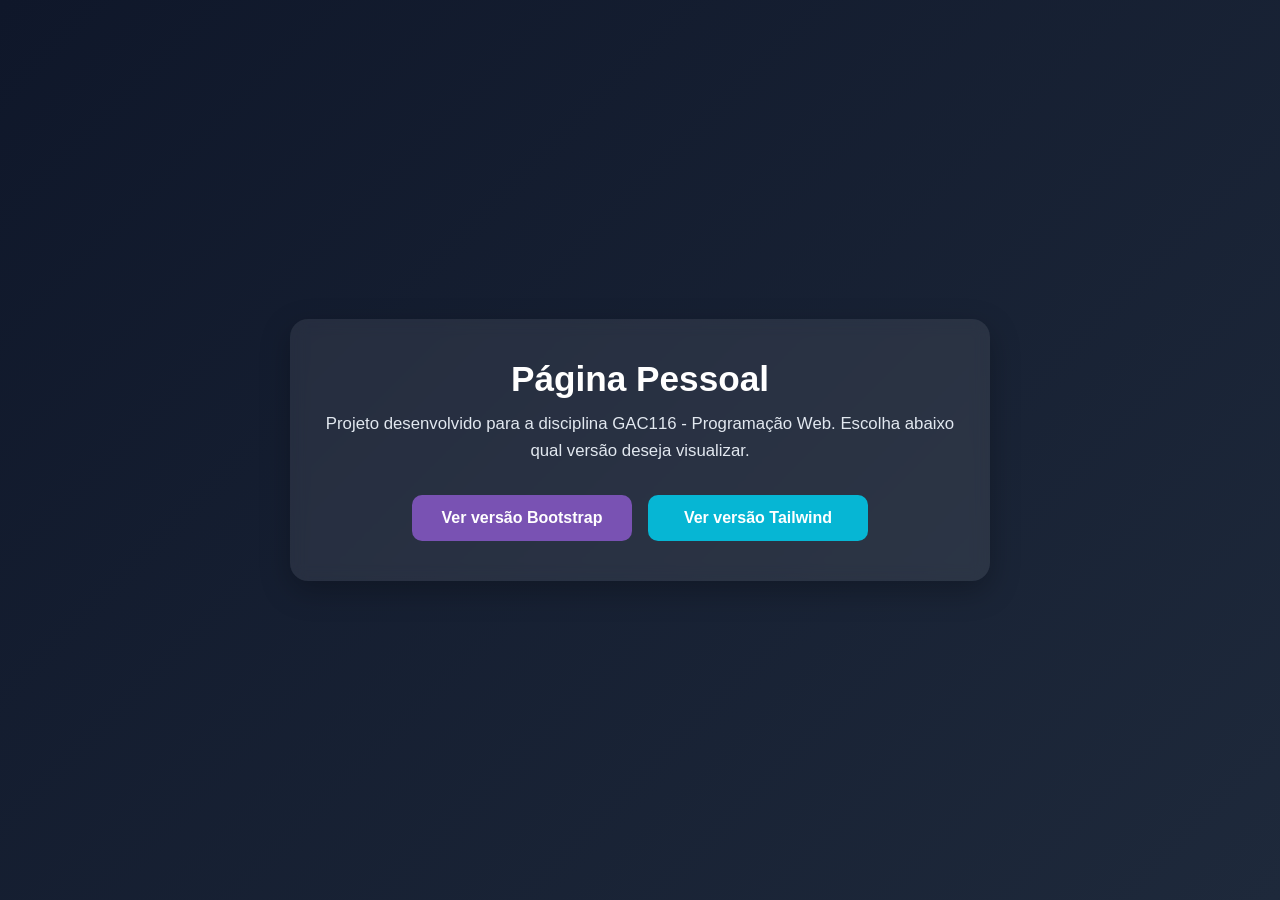
==== index.html @ 24f3fb03 "Create index.html" ====
<!DOCTYPE html>
<html lang="pt-BR">
<head>
  <meta charset="UTF-8">
  <meta name="viewport" content="width=device-width, initial-scale=1.0">
  <title>Página Pessoal - Gustavo Henrique</title>
  <style>
    * {
      box-sizing: border-box;
      margin: 0;
      padding: 0;
      font-family: Arial, sans-serif;
    }

    body {
      min-height: 100vh;
      display: flex;
      align-items: center;
      justify-content: center;
      background: linear-gradient(135deg, #0f172a, #1e293b);
      color: white;
      padding: 20px;
    }

    .container {
      max-width: 700px;
      width: 100%;
      text-align: center;
      background: rgba(255, 255, 255, 0.08);
      padding: 40px 30px;
      border-radius: 18px;
      box-shadow: 0 10px 30px rgba(0,0,0,0.25);
      backdrop-filter: blur(8px);
    }

    h1 {
      font-size: 2.2rem;
      margin-bottom: 12px;
    }

    p {
      font-size: 1.05rem;
      margin-bottom: 30px;
      color: #e2e8f0;
      line-height: 1.6;
    }

    .buttons {
      display: flex;
      flex-wrap: wrap;
      gap: 16px;
      justify-content: center;
    }

    a {
      text-decoration: none;
      padding: 14px 22px;
      border-radius: 10px;
      font-weight: bold;
      transition: 0.3s;
      min-width: 220px;
    }

    .btn-bootstrap {
      background: #7952b3;
      color: white;
    }

    .btn-bootstrap:hover {
      background: #67419c;
    }

    .btn-tailwind {
      background: #06b6d4;
      color: white;
    }

    .btn-tailwind:hover {
      background: #0891b2;
    }
  </style>
</head>
<body>
  <div class="container">
    <h1>Página Pessoal</h1>
    <p>
      Projeto desenvolvido para a disciplina GAC116 - Programação Web.
      Escolha abaixo qual versão deseja visualizar.
    </p>

    <div class="buttons">
      <a class="btn-bootstrap" href="./bootstrap/">Ver versão Bootstrap</a>
      <a class="btn-tailwind" href="./tailwind/">Ver versão Tailwind</a>
    </div>
  </div>
</body>
</html>
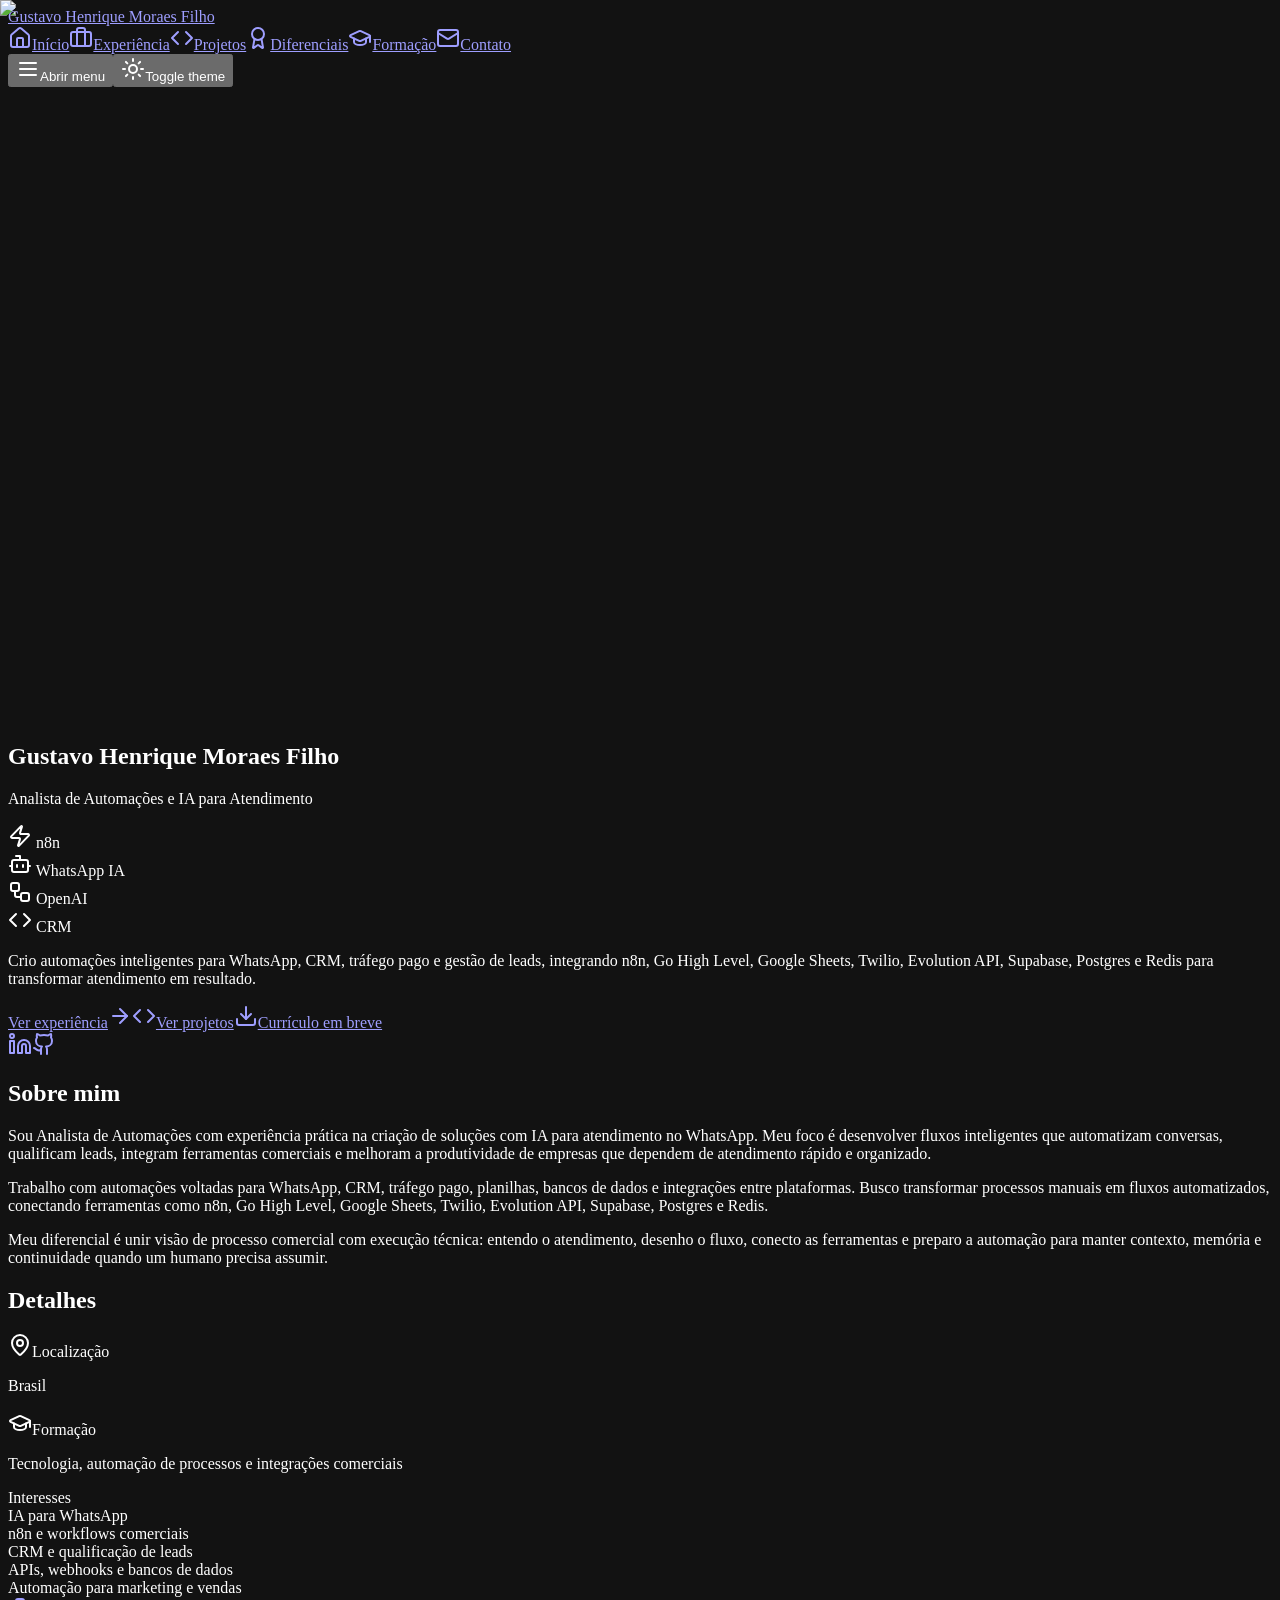
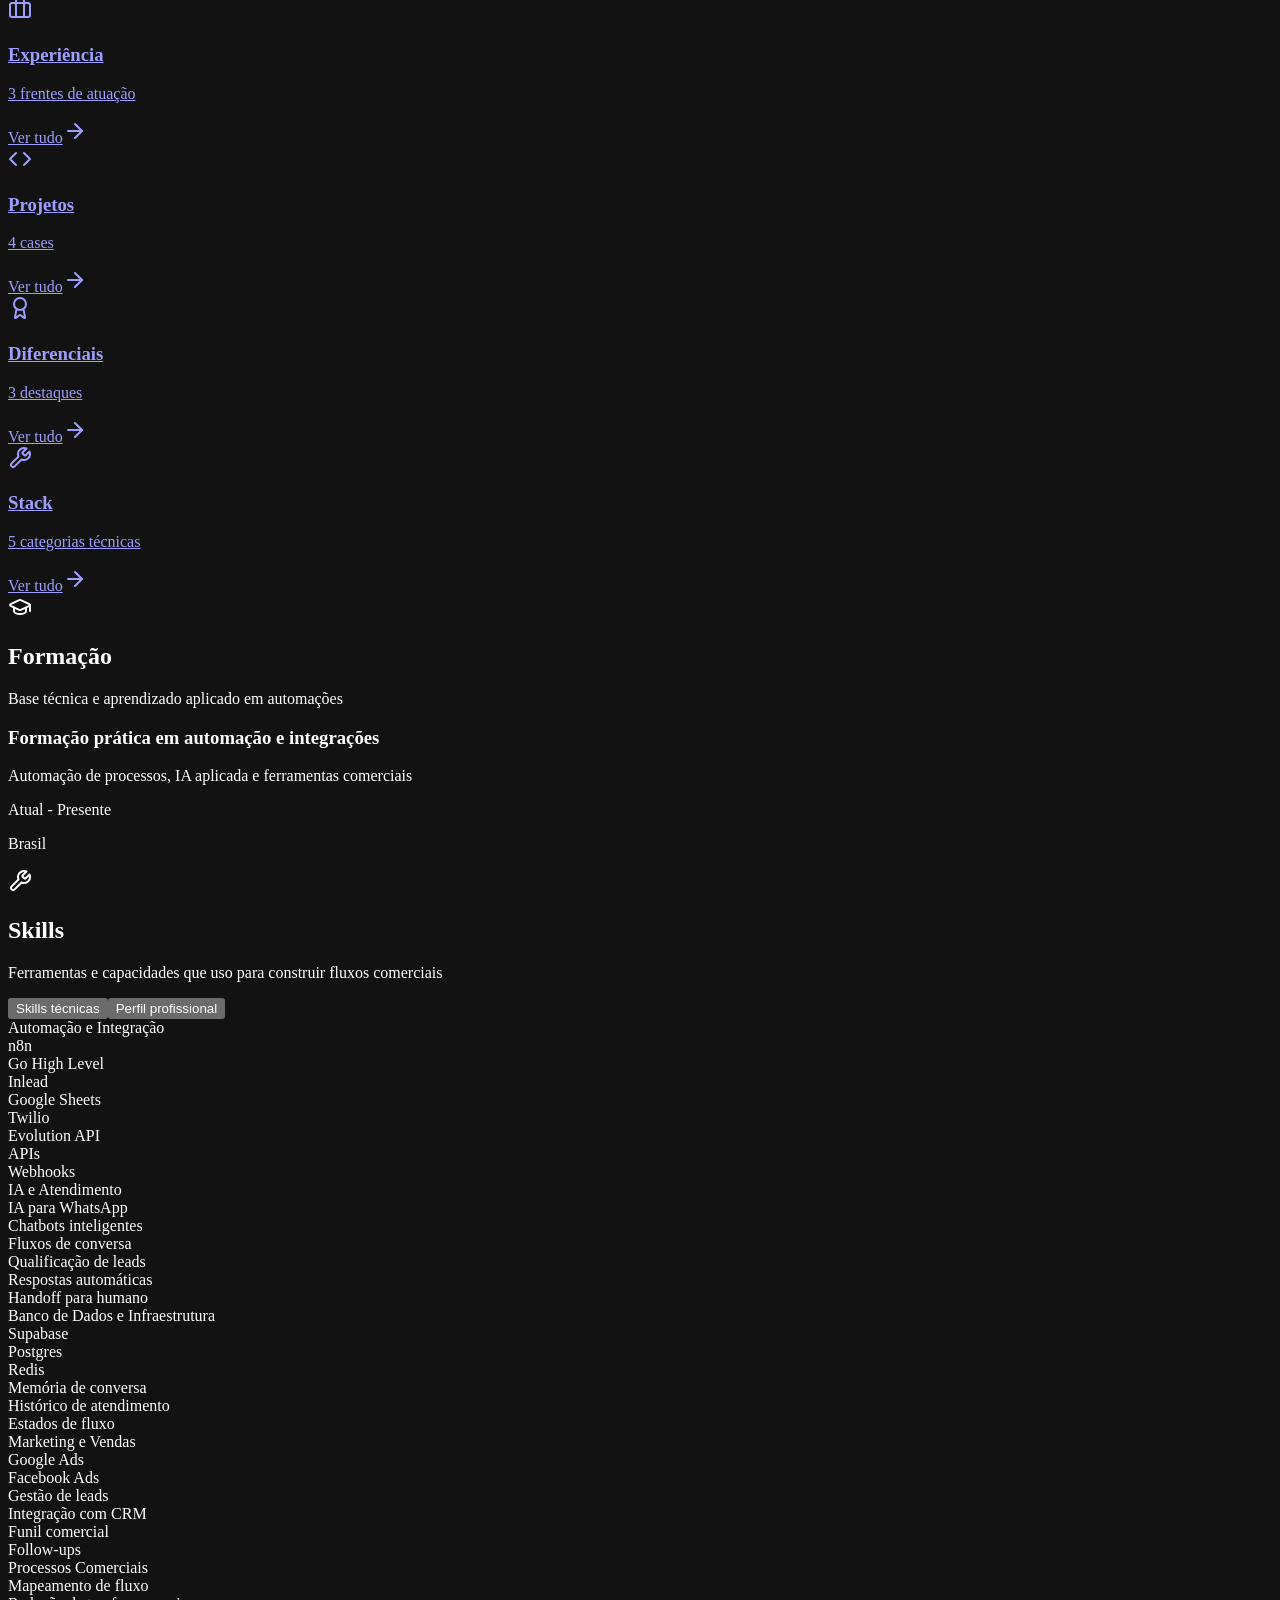
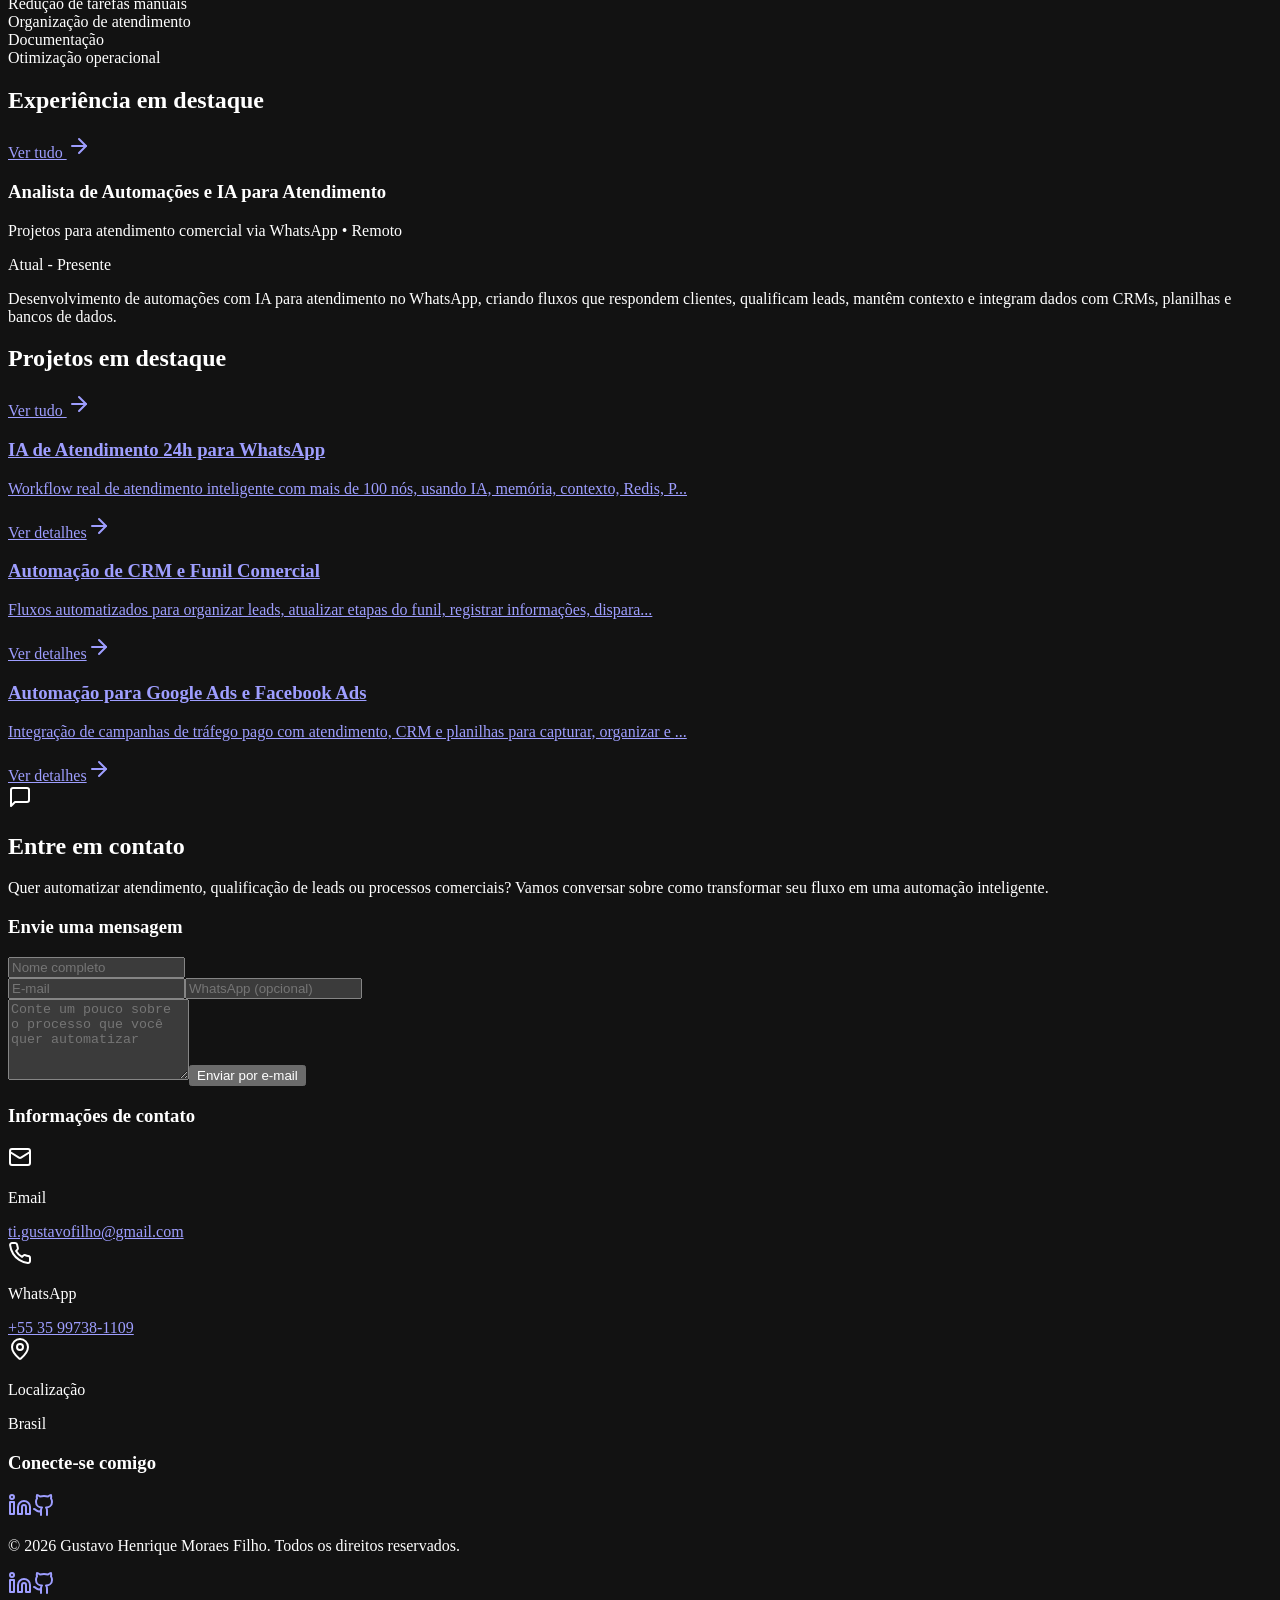
==== commit e6560cc9: "Deploy portfolio to GitHub Pages" ====
--- a/index.html
+++ b/index.html
@@ -1,97 +1 @@
-<!DOCTYPE html>
-<html lang="pt-BR">
-<head>
-  <meta charset="UTF-8">
-  <meta name="viewport" content="width=device-width, initial-scale=1.0">
-  <title>Página Pessoal - Gustavo Henrique</title>
-  <style>
-    * {
-      box-sizing: border-box;
-      margin: 0;
-      padding: 0;
-      font-family: Arial, sans-serif;
-    }
-
-    body {
-      min-height: 100vh;
-      display: flex;
-      align-items: center;
-      justify-content: center;
-      background: linear-gradient(135deg, #0f172a, #1e293b);
-      color: white;
-      padding: 20px;
-    }
-
-    .container {
-      max-width: 700px;
-      width: 100%;
-      text-align: center;
-      background: rgba(255, 255, 255, 0.08);
-      padding: 40px 30px;
-      border-radius: 18px;
-      box-shadow: 0 10px 30px rgba(0,0,0,0.25);
-      backdrop-filter: blur(8px);
-    }
-
-    h1 {
-      font-size: 2.2rem;
-      margin-bottom: 12px;
-    }
-
-    p {
-      font-size: 1.05rem;
-      margin-bottom: 30px;
-      color: #e2e8f0;
-      line-height: 1.6;
-    }
-
-    .buttons {
-      display: flex;
-      flex-wrap: wrap;
-      gap: 16px;
-      justify-content: center;
-    }
-
-    a {
-      text-decoration: none;
-      padding: 14px 22px;
-      border-radius: 10px;
-      font-weight: bold;
-      transition: 0.3s;
-      min-width: 220px;
-    }
-
-    .btn-bootstrap {
-      background: #7952b3;
-      color: white;
-    }
-
-    .btn-bootstrap:hover {
-      background: #67419c;
-    }
-
-    .btn-tailwind {
-      background: #06b6d4;
-      color: white;
-    }
-
-    .btn-tailwind:hover {
-      background: #0891b2;
-    }
-  </style>
-</head>
-<body>
-  <div class="container">
-    <h1>Página Pessoal</h1>
-    <p>
-      Projeto desenvolvido para a disciplina GAC116 - Programação Web.
-      Escolha abaixo qual versão deseja visualizar.
-    </p>
-
-    <div class="buttons">
-      <a class="btn-bootstrap" href="./bootstrap/">Ver versão Bootstrap</a>
-      <a class="btn-tailwind" href="./tailwind/">Ver versão Tailwind</a>
-    </div>
-  </div>
-</body>
-</html>
+<!DOCTYPE html><!--srT_vEs4qxEOT5_De6zRQ--><html lang="pt-BR"><head><meta charSet="utf-8"/><meta name="viewport" content="width=device-width, initial-scale=1"/><link rel="preload" as="image" href="/pagina-pessoal/gustavo-profile.png"/><link rel="stylesheet" href="/pagina-pessoal/_next/static/css/7646b78fd222ae94.css" data-precedence="next"/><link rel="preload" as="script" fetchPriority="low" href="/pagina-pessoal/_next/static/chunks/webpack-c7b0f3a70bdca534.js"/><script src="/pagina-pessoal/_next/static/chunks/4bd1b696-c023c6e3521b1417.js" async=""></script><script src="/pagina-pessoal/_next/static/chunks/255-23f241f3c7dc1091.js" async=""></script><script src="/pagina-pessoal/_next/static/chunks/main-app-0b37e66fa92b8915.js" async=""></script><script src="/pagina-pessoal/_next/static/chunks/619-ba102abea3e3d0e4.js" async=""></script><script src="/pagina-pessoal/_next/static/chunks/781-0552de59447aa43c.js" async=""></script><script src="/pagina-pessoal/_next/static/chunks/178-ed57d8e24c02eb8b.js" async=""></script><script src="/pagina-pessoal/_next/static/chunks/app/layout-1dc6f4855e8abe87.js" async=""></script><script src="/pagina-pessoal/_next/static/chunks/356-e0bdc0b02a3e5454.js" async=""></script><script src="/pagina-pessoal/_next/static/chunks/app/page-6612b912b5ef8477.js" async=""></script><title>Gustavo Henrique | Analista de Automações e IA</title><meta name="description" content="Portfólio de Gustavo Henrique Moraes Filho, Analista de Automações e IA para atendimento no WhatsApp, CRM, tráfego pago, gestão de leads e integrações com n8n."/><meta name="author" content="Gustavo Henrique Moraes Filho"/><link rel="manifest" href="/pagina-pessoal/site.webmanifest"/><meta name="keywords" content="Analista de Automações,IA para WhatsApp,Automação Comercial,n8n Expert,Go High Level,Evolution API,Supabase,Postgres,Redis,CRM Integration,Gestão de Leads,Process Automation,Workflow Automation"/><meta name="creator" content="Gustavo Henrique Moraes Filho"/><meta property="og:title" content="Gustavo Henrique | Analista de Automações e IA"/><meta property="og:description" content="Automações inteligentes para WhatsApp, CRM, tráfego pago, gestão de leads e processos comerciais."/><meta property="og:site_name" content="Gustavo Henrique Portfolio"/><meta property="og:locale" content="pt_BR"/><meta property="og:type" content="website"/><meta name="twitter:card" content="summary_large_image"/><meta name="twitter:title" content="Gustavo Henrique | Analista de Automações e IA"/><meta name="twitter:description" content="Automações inteligentes para WhatsApp, CRM, tráfego pago, gestão de leads e processos comerciais."/><link rel="shortcut icon" href="/pagina-pessoal/favicon.ico"/><link rel="icon" href="/pagina-pessoal/favicon.ico" sizes="any"/><link rel="icon" href="/pagina-pessoal/pfp-icon.ico" sizes="any" type="image/x-icon"/><link rel="apple-touch-icon" href="/pagina-pessoal/pfp-icon.ico"/><script src="/pagina-pessoal/_next/static/chunks/polyfills-42372ed130431b0a.js" noModule=""></script></head><body><div hidden=""><!--$--><!--/$--></div><script>((a,b,c,d,e,f,g,h)=>{let i=document.documentElement,j=["light","dark"];function k(b){var c;(Array.isArray(a)?a:[a]).forEach(a=>{let c="class"===a,d=c&&f?e.map(a=>f[a]||a):e;c?(i.classList.remove(...d),i.classList.add(f&&f[b]?f[b]:b)):i.setAttribute(a,b)}),c=b,h&&j.includes(c)&&(i.style.colorScheme=c)}if(d)k(d);else try{let a=localStorage.getItem(b)||c,d=g&&"system"===a?window.matchMedia("(prefers-color-scheme: dark)").matches?"dark":"light":a;k(d)}catch(a){}})("class","theme","dark",null,["light","dark"],null,false,true)</script><header class="sticky top-0 z-50 w-full border-b border-border/20 bg-background/40 backdrop-blur-xl supports-[backdrop-filter]:bg-background/20"><div class="container flex h-16 items-center justify-between"><a class="text-xl font-bold hover:text-primary transition-colors" href="/pagina-pessoal/">Gustavo Henrique Moraes Filho</a><div class="flex items-center gap-2"><nav class="hidden md:flex items-center gap-1"><a title="Início" class="inline-flex items-center justify-center gap-1.5 rounded-md px-3 py-2 text-sm font-medium transition-smooth bg-primary/10 text-primary" href="/pagina-pessoal/"><svg xmlns="http://www.w3.org/2000/svg" width="24" height="24" viewBox="0 0 24 24" fill="none" stroke="currentColor" stroke-width="2" stroke-linecap="round" stroke-linejoin="round" class="lucide lucide-house h-4 w-4"><path d="M15 21v-8a1 1 0 0 0-1-1h-4a1 1 0 0 0-1 1v8"></path><path d="M3 10a2 2 0 0 1 .709-1.528l7-5.999a2 2 0 0 1 2.582 0l7 5.999A2 2 0 0 1 21 10v9a2 2 0 0 1-2 2H5a2 2 0 0 1-2-2z"></path></svg><span class="hidden lg:inline">Início</span></a><a title="Experiência" class="inline-flex items-center justify-center gap-1.5 rounded-md px-3 py-2 text-sm font-medium transition-smooth text-muted-foreground hover:text-foreground hover:bg-muted/50" href="/pagina-pessoal/experience/"><svg xmlns="http://www.w3.org/2000/svg" width="24" height="24" viewBox="0 0 24 24" fill="none" stroke="currentColor" stroke-width="2" stroke-linecap="round" stroke-linejoin="round" class="lucide lucide-briefcase h-4 w-4"><path d="M16 20V4a2 2 0 0 0-2-2h-4a2 2 0 0 0-2 2v16"></path><rect width="20" height="14" x="2" y="6" rx="2"></rect></svg><span class="hidden lg:inline">Experiência</span></a><a title="Projetos" class="inline-flex items-center justify-center gap-1.5 rounded-md px-3 py-2 text-sm font-medium transition-smooth text-muted-foreground hover:text-foreground hover:bg-muted/50" href="/pagina-pessoal/projects/"><svg xmlns="http://www.w3.org/2000/svg" width="24" height="24" viewBox="0 0 24 24" fill="none" stroke="currentColor" stroke-width="2" stroke-linecap="round" stroke-linejoin="round" class="lucide lucide-code h-4 w-4"><polyline points="16 18 22 12 16 6"></polyline><polyline points="8 6 2 12 8 18"></polyline></svg><span class="hidden lg:inline">Projetos</span></a><a title="Diferenciais" class="inline-flex items-center justify-center gap-1.5 rounded-md px-3 py-2 text-sm font-medium transition-smooth text-muted-foreground hover:text-foreground hover:bg-muted/50" href="/pagina-pessoal/achievements/"><svg xmlns="http://www.w3.org/2000/svg" width="24" height="24" viewBox="0 0 24 24" fill="none" stroke="currentColor" stroke-width="2" stroke-linecap="round" stroke-linejoin="round" class="lucide lucide-award h-4 w-4"><path d="m15.477 12.89 1.515 8.526a.5.5 0 0 1-.81.47l-3.58-2.687a1 1 0 0 0-1.197 0l-3.586 2.686a.5.5 0 0 1-.81-.469l1.514-8.526"></path><circle cx="12" cy="8" r="6"></circle></svg><span class="hidden lg:inline">Diferenciais</span></a><a title="Formação" class="inline-flex items-center justify-center gap-1.5 rounded-md px-3 py-2 text-sm font-medium transition-smooth text-muted-foreground hover:text-foreground hover:bg-muted/50" href="/pagina-pessoal/education/"><svg xmlns="http://www.w3.org/2000/svg" width="24" height="24" viewBox="0 0 24 24" fill="none" stroke="currentColor" stroke-width="2" stroke-linecap="round" stroke-linejoin="round" class="lucide lucide-graduation-cap h-4 w-4"><path d="M21.42 10.922a1 1 0 0 0-.019-1.838L12.83 5.18a2 2 0 0 0-1.66 0L2.6 9.08a1 1 0 0 0 0 1.832l8.57 3.908a2 2 0 0 0 1.66 0z"></path><path d="M22 10v6"></path><path d="M6 12.5V16a6 3 0 0 0 12 0v-3.5"></path></svg><span class="hidden lg:inline">Formação</span></a><a title="Contato" class="inline-flex items-center justify-center gap-1.5 rounded-md px-3 py-2 text-sm font-medium transition-smooth text-muted-foreground hover:text-foreground hover:bg-muted/50" href="/pagina-pessoal/#contact"><svg xmlns="http://www.w3.org/2000/svg" width="24" height="24" viewBox="0 0 24 24" fill="none" stroke="currentColor" stroke-width="2" stroke-linecap="round" stroke-linejoin="round" class="lucide lucide-mail h-4 w-4"><rect width="20" height="16" x="2" y="4" rx="2"></rect><path d="m22 7-8.97 5.7a1.94 1.94 0 0 1-2.06 0L2 7"></path></svg><span class="hidden lg:inline">Contato</span></a></nav><button class="inline-flex items-center justify-center gap-2 whitespace-nowrap rounded-md text-sm font-medium ring-offset-background transition-colors focus-visible:outline-none focus-visible:ring-2 focus-visible:ring-ring focus-visible:ring-offset-2 disabled:pointer-events-none disabled:opacity-50 [&amp;_svg]:pointer-events-none [&amp;_svg]:size-4 [&amp;_svg]:shrink-0 hover:bg-accent hover:text-accent-foreground md:hidden h-9 w-9" type="button" aria-haspopup="dialog" aria-expanded="false" aria-controls="radix-_R_adb_" data-state="closed"><svg xmlns="http://www.w3.org/2000/svg" width="24" height="24" viewBox="0 0 24 24" fill="none" stroke="currentColor" stroke-width="2" stroke-linecap="round" stroke-linejoin="round" class="lucide lucide-menu h-5 w-5"><line x1="4" x2="20" y1="12" y2="12"></line><line x1="4" x2="20" y1="6" y2="6"></line><line x1="4" x2="20" y1="18" y2="18"></line></svg><span class="sr-only">Abrir menu</span></button><button class="inline-flex items-center justify-center gap-2 whitespace-nowrap rounded-md text-sm font-medium ring-offset-background transition-colors focus-visible:outline-none focus-visible:ring-2 focus-visible:ring-ring focus-visible:ring-offset-2 disabled:pointer-events-none disabled:opacity-50 [&amp;_svg]:pointer-events-none [&amp;_svg]:size-4 [&amp;_svg]:shrink-0 border border-input bg-background hover:bg-accent hover:text-accent-foreground h-10 w-10"><svg xmlns="http://www.w3.org/2000/svg" width="24" height="24" viewBox="0 0 24 24" fill="none" stroke="currentColor" stroke-width="2" stroke-linecap="round" stroke-linejoin="round" class="lucide lucide-sun h-[1.2rem] w-[1.2rem]"><circle cx="12" cy="12" r="4"></circle><path d="M12 2v2"></path><path d="M12 20v2"></path><path d="m4.93 4.93 1.41 1.41"></path><path d="m17.66 17.66 1.41 1.41"></path><path d="M2 12h2"></path><path d="M20 12h2"></path><path d="m6.34 17.66-1.41 1.41"></path><path d="m19.07 4.93-1.41 1.41"></path></svg><span class="sr-only">Toggle theme</span></button></div></div></header><div class="min-h-screen bg-gradient-to-br from-background via-background to-muted/20 relative overflow-hidden"><canvas class="absolute top-0 left-0 pointer-events-none z-0" style="mix-blend-mode:screen;opacity:0.8;width:100%"></canvas><main class="container relative z-10"><section class="min-h-[90vh] flex flex-col items-center justify-center py-20 text-center"><div class="mb-8 animate-fade-in"><div class="relative w-48 h-48 md:w-56 md:h-56 mx-auto mb-6 group"><div class="absolute inset-0 rounded-full bg-gradient-to-br from-primary/20 to-primary/5 blur-xl"></div><div class="relative w-full h-full rounded-full overflow-hidden border-2 border-primary/20 shadow-2xl transition-smooth hover:shadow-2xl hover:scale-105 ring-4 ring-primary/10"><img alt="Gustavo Henrique Moraes Filho" decoding="async" data-nimg="fill" class="object-cover transition-smooth group-hover:scale-110" style="position:absolute;height:100%;width:100%;left:0;top:0;right:0;bottom:0;color:transparent" src="/pagina-pessoal/gustavo-profile.png"/></div></div><h1 class="text-5xl md:text-7xl font-bold mb-4">Gustavo Henrique Moraes Filho</h1><p class="text-xl md:text-2xl text-muted-foreground mb-3">Analista de Automações e IA para Atendimento</p><div class="flex flex-wrap gap-2 justify-center mb-4"><div class="inline-flex items-center rounded-full border font-semibold transition-colors focus:outline-none focus:ring-2 focus:ring-ring focus:ring-offset-2 text-xs px-3 py-1 border-primary/30 text-primary"><svg xmlns="http://www.w3.org/2000/svg" width="24" height="24" viewBox="0 0 24 24" fill="none" stroke="currentColor" stroke-width="2" stroke-linecap="round" stroke-linejoin="round" class="lucide lucide-zap h-3 w-3 mr-1"><path d="M4 14a1 1 0 0 1-.78-1.63l9.9-10.2a.5.5 0 0 1 .86.46l-1.92 6.02A1 1 0 0 0 13 10h7a1 1 0 0 1 .78 1.63l-9.9 10.2a.5.5 0 0 1-.86-.46l1.92-6.02A1 1 0 0 0 11 14z"></path></svg> n8n</div><div class="inline-flex items-center rounded-full border font-semibold transition-colors focus:outline-none focus:ring-2 focus:ring-ring focus:ring-offset-2 text-xs px-3 py-1 border-primary/30 text-primary"><svg xmlns="http://www.w3.org/2000/svg" width="24" height="24" viewBox="0 0 24 24" fill="none" stroke="currentColor" stroke-width="2" stroke-linecap="round" stroke-linejoin="round" class="lucide lucide-bot h-3 w-3 mr-1"><path d="M12 8V4H8"></path><rect width="16" height="12" x="4" y="8" rx="2"></rect><path d="M2 14h2"></path><path d="M20 14h2"></path><path d="M15 13v2"></path><path d="M9 13v2"></path></svg> WhatsApp IA</div><div class="inline-flex items-center rounded-full border font-semibold transition-colors focus:outline-none focus:ring-2 focus:ring-ring focus:ring-offset-2 text-xs px-3 py-1 border-primary/30 text-primary"><svg xmlns="http://www.w3.org/2000/svg" width="24" height="24" viewBox="0 0 24 24" fill="none" stroke="currentColor" stroke-width="2" stroke-linecap="round" stroke-linejoin="round" class="lucide lucide-workflow h-3 w-3 mr-1"><rect width="8" height="8" x="3" y="3" rx="2"></rect><path d="M7 11v4a2 2 0 0 0 2 2h4"></path><rect width="8" height="8" x="13" y="13" rx="2"></rect></svg> OpenAI</div><div class="inline-flex items-center rounded-full border font-semibold transition-colors focus:outline-none focus:ring-2 focus:ring-ring focus:ring-offset-2 text-xs px-3 py-1 border-primary/30 text-primary"><svg xmlns="http://www.w3.org/2000/svg" width="24" height="24" viewBox="0 0 24 24" fill="none" stroke="currentColor" stroke-width="2" stroke-linecap="round" stroke-linejoin="round" class="lucide lucide-code h-3 w-3 mr-1"><polyline points="16 18 22 12 16 6"></polyline><polyline points="8 6 2 12 8 18"></polyline></svg> CRM</div></div><p class="text-muted-foreground max-w-2xl mx-auto mb-8">Crio automações inteligentes para WhatsApp, CRM, tráfego pago e gestão de leads, integrando n8n, Go High Level, Google Sheets, Twilio, Evolution API, Supabase, Postgres e Redis para transformar atendimento em resultado.</p></div><div class="flex flex-wrap gap-4 justify-center mb-12 animate-fade-in" style="animation-delay:0.2s"><a class="inline-flex items-center justify-center gap-2 whitespace-nowrap text-sm font-medium ring-offset-background transition-colors focus-visible:outline-none focus-visible:ring-2 focus-visible:ring-ring focus-visible:ring-offset-2 disabled:pointer-events-none disabled:opacity-50 [&amp;_svg]:pointer-events-none [&amp;_svg]:size-4 [&amp;_svg]:shrink-0 bg-primary text-primary-foreground h-11 rounded-md px-8 group transition-smooth hover:bg-primary/90" href="/pagina-pessoal/experience/">Ver experiência<svg xmlns="http://www.w3.org/2000/svg" width="24" height="24" viewBox="0 0 24 24" fill="none" stroke="currentColor" stroke-width="2" stroke-linecap="round" stroke-linejoin="round" class="lucide lucide-arrow-right ml-2 h-4 w-4 group-hover:translate-x-1 transition-transform"><path d="M5 12h14"></path><path d="m12 5 7 7-7 7"></path></svg></a><a class="inline-flex items-center justify-center gap-2 whitespace-nowrap text-sm font-medium ring-offset-background transition-colors focus-visible:outline-none focus-visible:ring-2 focus-visible:ring-ring focus-visible:ring-offset-2 disabled:pointer-events-none disabled:opacity-50 [&amp;_svg]:pointer-events-none [&amp;_svg]:size-4 [&amp;_svg]:shrink-0 border border-input bg-background hover:bg-accent hover:text-accent-foreground h-11 rounded-md px-8 group glass-card dark:glass-card-dark transition-smooth hover:!bg-primary hover:!text-primary-foreground hover:border-primary" href="/pagina-pessoal/projects/"><svg xmlns="http://www.w3.org/2000/svg" width="24" height="24" viewBox="0 0 24 24" fill="none" stroke="currentColor" stroke-width="2" stroke-linecap="round" stroke-linejoin="round" class="lucide lucide-code mr-2 h-4 w-4"><polyline points="16 18 22 12 16 6"></polyline><polyline points="8 6 2 12 8 18"></polyline></svg>Ver projetos</a><a href="#" target="_blank" rel="noopener noreferrer" class="inline-flex items-center justify-center gap-2 whitespace-nowrap text-sm font-medium ring-offset-background transition-colors focus-visible:outline-none focus-visible:ring-2 focus-visible:ring-ring focus-visible:ring-offset-2 disabled:pointer-events-none disabled:opacity-50 [&amp;_svg]:pointer-events-none [&amp;_svg]:size-4 [&amp;_svg]:shrink-0 border border-input bg-background hover:bg-accent hover:text-accent-foreground h-11 rounded-md px-8 group glass-card dark:glass-card-dark transition-smooth hover:!bg-primary hover:!text-primary-foreground hover:border-primary"><svg xmlns="http://www.w3.org/2000/svg" width="24" height="24" viewBox="0 0 24 24" fill="none" stroke="currentColor" stroke-width="2" stroke-linecap="round" stroke-linejoin="round" class="lucide lucide-download mr-2 h-4 w-4"><path d="M21 15v4a2 2 0 0 1-2 2H5a2 2 0 0 1-2-2v-4"></path><polyline points="7 10 12 15 17 10"></polyline><line x1="12" x2="12" y1="15" y2="3"></line></svg>Currículo em breve</a></div><div class="flex gap-4 animate-fade-in" style="animation-delay:0.4s"><a href="https://www.linkedin.com/in/gustavo-henrique-moraes-filho" target="_blank" rel="noopener noreferrer" class="inline-flex items-center justify-center gap-2 whitespace-nowrap rounded-md text-sm font-medium ring-offset-background transition-colors focus-visible:outline-none focus-visible:ring-2 focus-visible:ring-ring focus-visible:ring-offset-2 disabled:pointer-events-none disabled:opacity-50 [&amp;_svg]:pointer-events-none [&amp;_svg]:size-4 [&amp;_svg]:shrink-0 hover:bg-accent hover:text-accent-foreground h-10 w-10 glass-card dark:glass-card-dark hover:scale-110"><svg xmlns="http://www.w3.org/2000/svg" width="24" height="24" viewBox="0 0 24 24" fill="none" stroke="currentColor" stroke-width="2" stroke-linecap="round" stroke-linejoin="round" class="lucide lucide-linkedin h-5 w-5"><path d="M16 8a6 6 0 0 1 6 6v7h-4v-7a2 2 0 0 0-2-2 2 2 0 0 0-2 2v7h-4v-7a6 6 0 0 1 6-6z"></path><rect width="4" height="12" x="2" y="9"></rect><circle cx="4" cy="4" r="2"></circle></svg></a><a href="https://github.com/GustavoHMFilho" target="_blank" rel="noopener noreferrer" class="inline-flex items-center justify-center gap-2 whitespace-nowrap rounded-md text-sm font-medium ring-offset-background transition-colors focus-visible:outline-none focus-visible:ring-2 focus-visible:ring-ring focus-visible:ring-offset-2 disabled:pointer-events-none disabled:opacity-50 [&amp;_svg]:pointer-events-none [&amp;_svg]:size-4 [&amp;_svg]:shrink-0 hover:bg-accent hover:text-accent-foreground h-10 w-10 glass-card dark:glass-card-dark hover:scale-110"><svg xmlns="http://www.w3.org/2000/svg" width="24" height="24" viewBox="0 0 24 24" fill="none" stroke="currentColor" stroke-width="2" stroke-linecap="round" stroke-linejoin="round" class="lucide lucide-github h-5 w-5"><path d="M15 22v-4a4.8 4.8 0 0 0-1-3.5c3 0 6-2 6-5.5.08-1.25-.27-2.48-1-3.5.28-1.15.28-2.35 0-3.5 0 0-1 0-3 1.5-2.64-.5-5.36-.5-8 0C6 2 5 2 5 2c-.3 1.15-.3 2.35 0 3.5A5.403 5.403 0 0 0 4 9c0 3.5 3 5.5 6 5.5-.39.49-.68 1.05-.85 1.65-.17.6-.22 1.23-.15 1.85v4"></path><path d="M9 18c-4.51 2-5-2-7-2"></path></svg></a></div></section><section class="mb-20"><div class="grid md:grid-cols-4 gap-8"><div class="md:col-span-3 glass-card dark:glass-card-dark p-8 rounded-2xl"><h2 class="text-3xl font-bold mb-6">Sobre mim</h2><div class="space-y-4"><p class="text-muted-foreground leading-relaxed">Sou Analista de Automações com experiência prática na criação de soluções com IA para atendimento no WhatsApp. Meu foco é desenvolver fluxos inteligentes que automatizam conversas, qualificam leads, integram ferramentas comerciais e melhoram a produtividade de empresas que dependem de atendimento rápido e organizado.</p><p class="text-muted-foreground leading-relaxed">Trabalho com automações voltadas para WhatsApp, CRM, tráfego pago, planilhas, bancos de dados e integrações entre plataformas. Busco transformar processos manuais em fluxos automatizados, conectando ferramentas como n8n, Go High Level, Google Sheets, Twilio, Evolution API, Supabase, Postgres e Redis.</p><p class="text-muted-foreground leading-relaxed">Meu diferencial é unir visão de processo comercial com execução técnica: entendo o atendimento, desenho o fluxo, conecto as ferramentas e preparo a automação para manter contexto, memória e continuidade quando um humano precisa assumir.</p></div></div><div class="glass-card dark:glass-card-dark p-8 rounded-2xl"><h2 class="text-3xl font-bold mb-6">Detalhes</h2><div class="space-y-6"><div><div class="flex items-center gap-2 text-muted-foreground mb-2"><svg xmlns="http://www.w3.org/2000/svg" width="24" height="24" viewBox="0 0 24 24" fill="none" stroke="currentColor" stroke-width="2" stroke-linecap="round" stroke-linejoin="round" class="lucide lucide-map-pin h-5 w-5"><path d="M20 10c0 4.993-5.539 10.193-7.399 11.799a1 1 0 0 1-1.202 0C9.539 20.193 4 14.993 4 10a8 8 0 0 1 16 0"></path><circle cx="12" cy="10" r="3"></circle></svg><span class="text-sm font-medium">Localização</span></div><p class="font-medium">Brasil</p></div><div><div class="flex items-center gap-2 text-muted-foreground mb-2"><svg xmlns="http://www.w3.org/2000/svg" width="24" height="24" viewBox="0 0 24 24" fill="none" stroke="currentColor" stroke-width="2" stroke-linecap="round" stroke-linejoin="round" class="lucide lucide-graduation-cap h-5 w-5"><path d="M21.42 10.922a1 1 0 0 0-.019-1.838L12.83 5.18a2 2 0 0 0-1.66 0L2.6 9.08a1 1 0 0 0 0 1.832l8.57 3.908a2 2 0 0 0 1.66 0z"></path><path d="M22 10v6"></path><path d="M6 12.5V16a6 3 0 0 0 12 0v-3.5"></path></svg><span class="text-sm font-medium">Formação</span></div><p class="font-medium">Tecnologia, automação de processos e integrações comerciais</p></div><div><div class="text-muted-foreground mb-3 text-sm font-medium">Interesses</div><div class="flex flex-wrap gap-2"><div class="inline-flex items-center rounded-full border px-2.5 py-0.5 text-xs font-semibold transition-colors focus:outline-none focus:ring-2 focus:ring-ring focus:ring-offset-2 border-transparent bg-secondary text-secondary-foreground hover:bg-secondary/80">IA para WhatsApp</div><div class="inline-flex items-center rounded-full border px-2.5 py-0.5 text-xs font-semibold transition-colors focus:outline-none focus:ring-2 focus:ring-ring focus:ring-offset-2 border-transparent bg-secondary text-secondary-foreground hover:bg-secondary/80">n8n e workflows comerciais</div><div class="inline-flex items-center rounded-full border px-2.5 py-0.5 text-xs font-semibold transition-colors focus:outline-none focus:ring-2 focus:ring-ring focus:ring-offset-2 border-transparent bg-secondary text-secondary-foreground hover:bg-secondary/80">CRM e qualificação de leads</div><div class="inline-flex items-center rounded-full border px-2.5 py-0.5 text-xs font-semibold transition-colors focus:outline-none focus:ring-2 focus:ring-ring focus:ring-offset-2 border-transparent bg-secondary text-secondary-foreground hover:bg-secondary/80">APIs, webhooks e bancos de dados</div><div class="inline-flex items-center rounded-full border px-2.5 py-0.5 text-xs font-semibold transition-colors focus:outline-none focus:ring-2 focus:ring-ring focus:ring-offset-2 border-transparent bg-secondary text-secondary-foreground hover:bg-secondary/80">Automação para marketing e vendas</div></div></div></div></div></div></section><section class="grid grid-cols-2 md:grid-cols-3 lg:grid-cols-4 gap-4 md:gap-6 mb-20"><a class="group" href="/pagina-pessoal/experience/"><div class="glass-card dark:glass-card-dark p-6 rounded-2xl hover:scale-105 transition-smooth cursor-pointer h-full"><svg xmlns="http://www.w3.org/2000/svg" width="24" height="24" viewBox="0 0 24 24" fill="none" stroke="currentColor" stroke-width="2" stroke-linecap="round" stroke-linejoin="round" class="lucide lucide-briefcase h-8 w-8 text-primary mb-4"><path d="M16 20V4a2 2 0 0 0-2-2h-4a2 2 0 0 0-2 2v16"></path><rect width="20" height="14" x="2" y="6" rx="2"></rect></svg><h3 class="text-xl font-semibold mb-2">Experiência</h3><p class="text-muted-foreground text-sm mb-4">3<!-- --> frentes de atuação</p><div class="flex items-center text-primary group-hover:translate-x-1 transition-transform"><span class="text-sm font-medium">Ver tudo</span><svg xmlns="http://www.w3.org/2000/svg" width="24" height="24" viewBox="0 0 24 24" fill="none" stroke="currentColor" stroke-width="2" stroke-linecap="round" stroke-linejoin="round" class="lucide lucide-arrow-right ml-2 h-4 w-4"><path d="M5 12h14"></path><path d="m12 5 7 7-7 7"></path></svg></div></div></a><a class="group" href="/pagina-pessoal/projects/"><div class="glass-card dark:glass-card-dark p-6 rounded-2xl hover:scale-105 transition-smooth cursor-pointer h-full"><svg xmlns="http://www.w3.org/2000/svg" width="24" height="24" viewBox="0 0 24 24" fill="none" stroke="currentColor" stroke-width="2" stroke-linecap="round" stroke-linejoin="round" class="lucide lucide-code h-8 w-8 text-primary mb-4"><polyline points="16 18 22 12 16 6"></polyline><polyline points="8 6 2 12 8 18"></polyline></svg><h3 class="text-xl font-semibold mb-2">Projetos</h3><p class="text-muted-foreground text-sm mb-4">4<!-- --> cases</p><div class="flex items-center text-primary group-hover:translate-x-1 transition-transform"><span class="text-sm font-medium">Ver tudo</span><svg xmlns="http://www.w3.org/2000/svg" width="24" height="24" viewBox="0 0 24 24" fill="none" stroke="currentColor" stroke-width="2" stroke-linecap="round" stroke-linejoin="round" class="lucide lucide-arrow-right ml-2 h-4 w-4"><path d="M5 12h14"></path><path d="m12 5 7 7-7 7"></path></svg></div></div></a><a class="group" href="/pagina-pessoal/achievements/"><div class="glass-card dark:glass-card-dark p-6 rounded-2xl hover:scale-105 transition-smooth cursor-pointer h-full"><svg xmlns="http://www.w3.org/2000/svg" width="24" height="24" viewBox="0 0 24 24" fill="none" stroke="currentColor" stroke-width="2" stroke-linecap="round" stroke-linejoin="round" class="lucide lucide-award h-8 w-8 text-primary mb-4"><path d="m15.477 12.89 1.515 8.526a.5.5 0 0 1-.81.47l-3.58-2.687a1 1 0 0 0-1.197 0l-3.586 2.686a.5.5 0 0 1-.81-.469l1.514-8.526"></path><circle cx="12" cy="8" r="6"></circle></svg><h3 class="text-xl font-semibold mb-2">Diferenciais</h3><p class="text-muted-foreground text-sm mb-4">3<!-- --> destaques</p><div class="flex items-center text-primary group-hover:translate-x-1 transition-transform"><span class="text-sm font-medium">Ver tudo</span><svg xmlns="http://www.w3.org/2000/svg" width="24" height="24" viewBox="0 0 24 24" fill="none" stroke="currentColor" stroke-width="2" stroke-linecap="round" stroke-linejoin="round" class="lucide lucide-arrow-right ml-2 h-4 w-4"><path d="M5 12h14"></path><path d="m12 5 7 7-7 7"></path></svg></div></div></a><a class="group" href="/pagina-pessoal/#skills"><div class="glass-card dark:glass-card-dark p-6 rounded-2xl hover:scale-105 transition-smooth cursor-pointer h-full"><svg xmlns="http://www.w3.org/2000/svg" width="24" height="24" viewBox="0 0 24 24" fill="none" stroke="currentColor" stroke-width="2" stroke-linecap="round" stroke-linejoin="round" class="lucide lucide-wrench h-8 w-8 text-primary mb-4"><path d="M14.7 6.3a1 1 0 0 0 0 1.4l1.6 1.6a1 1 0 0 0 1.4 0l3.77-3.77a6 6 0 0 1-7.94 7.94l-6.91 6.91a2.12 2.12 0 0 1-3-3l6.91-6.91a6 6 0 0 1 7.94-7.94l-3.76 3.76z"></path></svg><h3 class="text-xl font-semibold mb-2">Stack</h3><p class="text-muted-foreground text-sm mb-4">5<!-- --> categorias técnicas</p><div class="flex items-center text-primary group-hover:translate-x-1 transition-transform"><span class="text-sm font-medium">Ver tudo</span><svg xmlns="http://www.w3.org/2000/svg" width="24" height="24" viewBox="0 0 24 24" fill="none" stroke="currentColor" stroke-width="2" stroke-linecap="round" stroke-linejoin="round" class="lucide lucide-arrow-right ml-2 h-4 w-4"><path d="M5 12h14"></path><path d="m12 5 7 7-7 7"></path></svg></div></div></a></section><section id="skills" class="mb-20 scroll-mt-20"><div class="mb-6"><div class="flex items-center gap-3 mb-2"><svg xmlns="http://www.w3.org/2000/svg" width="24" height="24" viewBox="0 0 24 24" fill="none" stroke="currentColor" stroke-width="2" stroke-linecap="round" stroke-linejoin="round" class="lucide lucide-graduation-cap h-8 w-8 text-primary"><path d="M21.42 10.922a1 1 0 0 0-.019-1.838L12.83 5.18a2 2 0 0 0-1.66 0L2.6 9.08a1 1 0 0 0 0 1.832l8.57 3.908a2 2 0 0 0 1.66 0z"></path><path d="M22 10v6"></path><path d="M6 12.5V16a6 3 0 0 0 12 0v-3.5"></path></svg><h2 class="text-3xl font-bold">Formação</h2></div><p class="text-muted-foreground text-lg">Base técnica e aprendizado aplicado em automações</p></div><div class="grid gap-6 md:grid-cols-2"><div class="animate-fade-in" style="animation-delay:0s"><div class="glass-card dark:glass-card-dark p-8 rounded-2xl"><div class="flex flex-col md:flex-row md:items-start md:justify-between mb-4"><div><h3 class="text-2xl font-semibold mb-2">Formação prática em automação e integrações</h3><p class="text-muted-foreground text-lg mb-1">Automação de processos, IA aplicada e ferramentas comerciais</p></div><div class="inline-flex items-center rounded-full border px-2.5 py-0.5 text-xs font-semibold transition-colors focus:outline-none focus:ring-2 focus:ring-ring focus:ring-offset-2 border-transparent bg-primary text-primary-foreground hover:bg-primary/80 mt-4 md:mt-0 w-fit">Atual<!-- --> - <!-- -->Presente</div></div><p class="text-muted-foreground">Brasil</p></div></div></div></section><section class="mb-20"><div class="mb-6"><div class="flex items-center gap-3 mb-2"><svg xmlns="http://www.w3.org/2000/svg" width="24" height="24" viewBox="0 0 24 24" fill="none" stroke="currentColor" stroke-width="2" stroke-linecap="round" stroke-linejoin="round" class="lucide lucide-wrench h-8 w-8 text-primary"><path d="M14.7 6.3a1 1 0 0 0 0 1.4l1.6 1.6a1 1 0 0 0 1.4 0l3.77-3.77a6 6 0 0 1-7.94 7.94l-6.91 6.91a2.12 2.12 0 0 1-3-3l6.91-6.91a6 6 0 0 1 7.94-7.94l-3.76 3.76z"></path></svg><h2 class="text-3xl font-bold">Skills</h2></div><p class="text-muted-foreground text-lg">Ferramentas e capacidades que uso para construir fluxos comerciais</p></div><div dir="ltr" data-orientation="horizontal" class="w-full"><div role="tablist" aria-orientation="horizontal" class="inline-flex h-10 items-center justify-center rounded-md bg-muted p-1 text-muted-foreground glass-card dark:glass-card-dark mb-6" tabindex="-1" data-orientation="horizontal" style="outline:none"><button type="button" role="tab" aria-selected="true" aria-controls="radix-_R_2b5flb_-content-technical" data-state="active" id="radix-_R_2b5flb_-trigger-technical" class="inline-flex items-center justify-center whitespace-nowrap rounded-sm px-3 py-1.5 text-sm font-medium ring-offset-background transition-all focus-visible:outline-none focus-visible:ring-2 focus-visible:ring-ring focus-visible:ring-offset-2 disabled:pointer-events-none disabled:opacity-50 data-[state=active]:bg-background data-[state=active]:text-foreground data-[state=active]:shadow-sm" tabindex="-1" data-orientation="horizontal" data-radix-collection-item="">Skills técnicas</button><button type="button" role="tab" aria-selected="false" aria-controls="radix-_R_2b5flb_-content-soft" data-state="inactive" id="radix-_R_2b5flb_-trigger-soft" class="inline-flex items-center justify-center whitespace-nowrap rounded-sm px-3 py-1.5 text-sm font-medium ring-offset-background transition-all focus-visible:outline-none focus-visible:ring-2 focus-visible:ring-ring focus-visible:ring-offset-2 disabled:pointer-events-none disabled:opacity-50 data-[state=active]:bg-background data-[state=active]:text-foreground data-[state=active]:shadow-sm" tabindex="-1" data-orientation="horizontal" data-radix-collection-item="">Perfil profissional</button></div><div data-state="active" data-orientation="horizontal" role="tabpanel" aria-labelledby="radix-_R_2b5flb_-trigger-technical" id="radix-_R_2b5flb_-content-technical" tabindex="0" class="ring-offset-background focus-visible:outline-none focus-visible:ring-2 focus-visible:ring-ring focus-visible:ring-offset-2 mt-6" style="animation-duration:0s"><div class="grid gap-6 md:grid-cols-2"><div class="animate-fade-in" style="animation-delay:0s"><div class="glass-card dark:glass-card-dark p-6 rounded-2xl"><div class="flex flex-col space-y-1.5 p-0 mb-4"><div class="font-semibold tracking-tight text-xl">Automação e Integração</div></div><div class="p-0"><div class="flex flex-wrap gap-2"><div class="inline-flex items-center rounded-full border px-2.5 py-0.5 text-xs font-semibold transition-colors focus:outline-none focus:ring-2 focus:ring-ring focus:ring-offset-2 text-foreground transition-smooth hover:bg-primary hover:text-primary-foreground hover:border-primary hover:scale-105 cursor-pointer">n8n</div><div class="inline-flex items-center rounded-full border px-2.5 py-0.5 text-xs font-semibold transition-colors focus:outline-none focus:ring-2 focus:ring-ring focus:ring-offset-2 text-foreground transition-smooth hover:bg-primary hover:text-primary-foreground hover:border-primary hover:scale-105 cursor-pointer">Go High Level</div><div class="inline-flex items-center rounded-full border px-2.5 py-0.5 text-xs font-semibold transition-colors focus:outline-none focus:ring-2 focus:ring-ring focus:ring-offset-2 text-foreground transition-smooth hover:bg-primary hover:text-primary-foreground hover:border-primary hover:scale-105 cursor-pointer">Inlead</div><div class="inline-flex items-center rounded-full border px-2.5 py-0.5 text-xs font-semibold transition-colors focus:outline-none focus:ring-2 focus:ring-ring focus:ring-offset-2 text-foreground transition-smooth hover:bg-primary hover:text-primary-foreground hover:border-primary hover:scale-105 cursor-pointer">Google Sheets</div><div class="inline-flex items-center rounded-full border px-2.5 py-0.5 text-xs font-semibold transition-colors focus:outline-none focus:ring-2 focus:ring-ring focus:ring-offset-2 text-foreground transition-smooth hover:bg-primary hover:text-primary-foreground hover:border-primary hover:scale-105 cursor-pointer">Twilio</div><div class="inline-flex items-center rounded-full border px-2.5 py-0.5 text-xs font-semibold transition-colors focus:outline-none focus:ring-2 focus:ring-ring focus:ring-offset-2 text-foreground transition-smooth hover:bg-primary hover:text-primary-foreground hover:border-primary hover:scale-105 cursor-pointer">Evolution API</div><div class="inline-flex items-center rounded-full border px-2.5 py-0.5 text-xs font-semibold transition-colors focus:outline-none focus:ring-2 focus:ring-ring focus:ring-offset-2 text-foreground transition-smooth hover:bg-primary hover:text-primary-foreground hover:border-primary hover:scale-105 cursor-pointer">APIs</div><div class="inline-flex items-center rounded-full border px-2.5 py-0.5 text-xs font-semibold transition-colors focus:outline-none focus:ring-2 focus:ring-ring focus:ring-offset-2 text-foreground transition-smooth hover:bg-primary hover:text-primary-foreground hover:border-primary hover:scale-105 cursor-pointer">Webhooks</div></div></div></div></div><div class="animate-fade-in" style="animation-delay:0.1s"><div class="glass-card dark:glass-card-dark p-6 rounded-2xl"><div class="flex flex-col space-y-1.5 p-0 mb-4"><div class="font-semibold tracking-tight text-xl">IA e Atendimento</div></div><div class="p-0"><div class="flex flex-wrap gap-2"><div class="inline-flex items-center rounded-full border px-2.5 py-0.5 text-xs font-semibold transition-colors focus:outline-none focus:ring-2 focus:ring-ring focus:ring-offset-2 text-foreground transition-smooth hover:bg-primary hover:text-primary-foreground hover:border-primary hover:scale-105 cursor-pointer">IA para WhatsApp</div><div class="inline-flex items-center rounded-full border px-2.5 py-0.5 text-xs font-semibold transition-colors focus:outline-none focus:ring-2 focus:ring-ring focus:ring-offset-2 text-foreground transition-smooth hover:bg-primary hover:text-primary-foreground hover:border-primary hover:scale-105 cursor-pointer">Chatbots inteligentes</div><div class="inline-flex items-center rounded-full border px-2.5 py-0.5 text-xs font-semibold transition-colors focus:outline-none focus:ring-2 focus:ring-ring focus:ring-offset-2 text-foreground transition-smooth hover:bg-primary hover:text-primary-foreground hover:border-primary hover:scale-105 cursor-pointer">Fluxos de conversa</div><div class="inline-flex items-center rounded-full border px-2.5 py-0.5 text-xs font-semibold transition-colors focus:outline-none focus:ring-2 focus:ring-ring focus:ring-offset-2 text-foreground transition-smooth hover:bg-primary hover:text-primary-foreground hover:border-primary hover:scale-105 cursor-pointer">Qualificação de leads</div><div class="inline-flex items-center rounded-full border px-2.5 py-0.5 text-xs font-semibold transition-colors focus:outline-none focus:ring-2 focus:ring-ring focus:ring-offset-2 text-foreground transition-smooth hover:bg-primary hover:text-primary-foreground hover:border-primary hover:scale-105 cursor-pointer">Respostas automáticas</div><div class="inline-flex items-center rounded-full border px-2.5 py-0.5 text-xs font-semibold transition-colors focus:outline-none focus:ring-2 focus:ring-ring focus:ring-offset-2 text-foreground transition-smooth hover:bg-primary hover:text-primary-foreground hover:border-primary hover:scale-105 cursor-pointer">Handoff para humano</div></div></div></div></div><div class="animate-fade-in" style="animation-delay:0.2s"><div class="glass-card dark:glass-card-dark p-6 rounded-2xl"><div class="flex flex-col space-y-1.5 p-0 mb-4"><div class="font-semibold tracking-tight text-xl">Banco de Dados e Infraestrutura</div></div><div class="p-0"><div class="flex flex-wrap gap-2"><div class="inline-flex items-center rounded-full border px-2.5 py-0.5 text-xs font-semibold transition-colors focus:outline-none focus:ring-2 focus:ring-ring focus:ring-offset-2 text-foreground transition-smooth hover:bg-primary hover:text-primary-foreground hover:border-primary hover:scale-105 cursor-pointer">Supabase</div><div class="inline-flex items-center rounded-full border px-2.5 py-0.5 text-xs font-semibold transition-colors focus:outline-none focus:ring-2 focus:ring-ring focus:ring-offset-2 text-foreground transition-smooth hover:bg-primary hover:text-primary-foreground hover:border-primary hover:scale-105 cursor-pointer">Postgres</div><div class="inline-flex items-center rounded-full border px-2.5 py-0.5 text-xs font-semibold transition-colors focus:outline-none focus:ring-2 focus:ring-ring focus:ring-offset-2 text-foreground transition-smooth hover:bg-primary hover:text-primary-foreground hover:border-primary hover:scale-105 cursor-pointer">Redis</div><div class="inline-flex items-center rounded-full border px-2.5 py-0.5 text-xs font-semibold transition-colors focus:outline-none focus:ring-2 focus:ring-ring focus:ring-offset-2 text-foreground transition-smooth hover:bg-primary hover:text-primary-foreground hover:border-primary hover:scale-105 cursor-pointer">Memória de conversa</div><div class="inline-flex items-center rounded-full border px-2.5 py-0.5 text-xs font-semibold transition-colors focus:outline-none focus:ring-2 focus:ring-ring focus:ring-offset-2 text-foreground transition-smooth hover:bg-primary hover:text-primary-foreground hover:border-primary hover:scale-105 cursor-pointer">Histórico de atendimento</div><div class="inline-flex items-center rounded-full border px-2.5 py-0.5 text-xs font-semibold transition-colors focus:outline-none focus:ring-2 focus:ring-ring focus:ring-offset-2 text-foreground transition-smooth hover:bg-primary hover:text-primary-foreground hover:border-primary hover:scale-105 cursor-pointer">Estados de fluxo</div></div></div></div></div><div class="animate-fade-in" style="animation-delay:0.30000000000000004s"><div class="glass-card dark:glass-card-dark p-6 rounded-2xl"><div class="flex flex-col space-y-1.5 p-0 mb-4"><div class="font-semibold tracking-tight text-xl">Marketing e Vendas</div></div><div class="p-0"><div class="flex flex-wrap gap-2"><div class="inline-flex items-center rounded-full border px-2.5 py-0.5 text-xs font-semibold transition-colors focus:outline-none focus:ring-2 focus:ring-ring focus:ring-offset-2 text-foreground transition-smooth hover:bg-primary hover:text-primary-foreground hover:border-primary hover:scale-105 cursor-pointer">Google Ads</div><div class="inline-flex items-center rounded-full border px-2.5 py-0.5 text-xs font-semibold transition-colors focus:outline-none focus:ring-2 focus:ring-ring focus:ring-offset-2 text-foreground transition-smooth hover:bg-primary hover:text-primary-foreground hover:border-primary hover:scale-105 cursor-pointer">Facebook Ads</div><div class="inline-flex items-center rounded-full border px-2.5 py-0.5 text-xs font-semibold transition-colors focus:outline-none focus:ring-2 focus:ring-ring focus:ring-offset-2 text-foreground transition-smooth hover:bg-primary hover:text-primary-foreground hover:border-primary hover:scale-105 cursor-pointer">Gestão de leads</div><div class="inline-flex items-center rounded-full border px-2.5 py-0.5 text-xs font-semibold transition-colors focus:outline-none focus:ring-2 focus:ring-ring focus:ring-offset-2 text-foreground transition-smooth hover:bg-primary hover:text-primary-foreground hover:border-primary hover:scale-105 cursor-pointer">Integração com CRM</div><div class="inline-flex items-center rounded-full border px-2.5 py-0.5 text-xs font-semibold transition-colors focus:outline-none focus:ring-2 focus:ring-ring focus:ring-offset-2 text-foreground transition-smooth hover:bg-primary hover:text-primary-foreground hover:border-primary hover:scale-105 cursor-pointer">Funil comercial</div><div class="inline-flex items-center rounded-full border px-2.5 py-0.5 text-xs font-semibold transition-colors focus:outline-none focus:ring-2 focus:ring-ring focus:ring-offset-2 text-foreground transition-smooth hover:bg-primary hover:text-primary-foreground hover:border-primary hover:scale-105 cursor-pointer">Follow-ups</div></div></div></div></div><div class="animate-fade-in" style="animation-delay:0.4s"><div class="glass-card dark:glass-card-dark p-6 rounded-2xl"><div class="flex flex-col space-y-1.5 p-0 mb-4"><div class="font-semibold tracking-tight text-xl">Processos Comerciais</div></div><div class="p-0"><div class="flex flex-wrap gap-2"><div class="inline-flex items-center rounded-full border px-2.5 py-0.5 text-xs font-semibold transition-colors focus:outline-none focus:ring-2 focus:ring-ring focus:ring-offset-2 text-foreground transition-smooth hover:bg-primary hover:text-primary-foreground hover:border-primary hover:scale-105 cursor-pointer">Mapeamento de fluxo</div><div class="inline-flex items-center rounded-full border px-2.5 py-0.5 text-xs font-semibold transition-colors focus:outline-none focus:ring-2 focus:ring-ring focus:ring-offset-2 text-foreground transition-smooth hover:bg-primary hover:text-primary-foreground hover:border-primary hover:scale-105 cursor-pointer">Redução de tarefas manuais</div><div class="inline-flex items-center rounded-full border px-2.5 py-0.5 text-xs font-semibold transition-colors focus:outline-none focus:ring-2 focus:ring-ring focus:ring-offset-2 text-foreground transition-smooth hover:bg-primary hover:text-primary-foreground hover:border-primary hover:scale-105 cursor-pointer">Organização de atendimento</div><div class="inline-flex items-center rounded-full border px-2.5 py-0.5 text-xs font-semibold transition-colors focus:outline-none focus:ring-2 focus:ring-ring focus:ring-offset-2 text-foreground transition-smooth hover:bg-primary hover:text-primary-foreground hover:border-primary hover:scale-105 cursor-pointer">Documentação</div><div class="inline-flex items-center rounded-full border px-2.5 py-0.5 text-xs font-semibold transition-colors focus:outline-none focus:ring-2 focus:ring-ring focus:ring-offset-2 text-foreground transition-smooth hover:bg-primary hover:text-primary-foreground hover:border-primary hover:scale-105 cursor-pointer">Otimização operacional</div></div></div></div></div></div></div><div data-state="inactive" data-orientation="horizontal" role="tabpanel" aria-labelledby="radix-_R_2b5flb_-trigger-soft" hidden="" id="radix-_R_2b5flb_-content-soft" tabindex="0" class="ring-offset-background focus-visible:outline-none focus-visible:ring-2 focus-visible:ring-ring focus-visible:ring-offset-2 mt-6"></div></div></section><section class="mb-20"><div class="flex items-center justify-between mb-6"><h2 class="text-3xl font-bold">Experiência em destaque</h2><a class="inline-flex items-center justify-center gap-2 whitespace-nowrap rounded-md text-sm font-medium ring-offset-background transition-colors focus-visible:outline-none focus-visible:ring-2 focus-visible:ring-ring focus-visible:ring-offset-2 disabled:pointer-events-none disabled:opacity-50 [&amp;_svg]:pointer-events-none [&amp;_svg]:size-4 [&amp;_svg]:shrink-0 hover:bg-accent hover:text-accent-foreground h-10 px-4 py-2" href="/pagina-pessoal/experience/">Ver tudo <svg xmlns="http://www.w3.org/2000/svg" width="24" height="24" viewBox="0 0 24 24" fill="none" stroke="currentColor" stroke-width="2" stroke-linecap="round" stroke-linejoin="round" class="lucide lucide-arrow-right ml-2 h-4 w-4"><path d="M5 12h14"></path><path d="m12 5 7 7-7 7"></path></svg></a></div><div class="glass-card dark:glass-card-dark p-8 rounded-2xl"><div class="flex flex-col md:flex-row md:items-start md:justify-between mb-4"><div><h3 class="text-2xl font-semibold mb-2">Analista de Automações e IA para Atendimento</h3><p class="text-muted-foreground">Projetos para atendimento comercial via WhatsApp<!-- --> • <!-- -->Remoto</p></div><div class="mt-4 md:mt-0"><span class="inline-block px-3 py-1 rounded-full bg-primary/10 text-primary text-sm font-medium">Atual<!-- --> - <!-- -->Presente</span></div></div><p class="text-muted-foreground leading-relaxed">Desenvolvimento de automações com IA para atendimento no WhatsApp, criando fluxos que respondem clientes, qualificam leads, mantêm contexto e integram dados com CRMs, planilhas e bancos de dados.</p></div></section><section class="mb-20"><div class="flex items-center justify-between mb-6"><h2 class="text-3xl font-bold">Projetos em destaque</h2><a class="inline-flex items-center justify-center gap-2 whitespace-nowrap rounded-md text-sm font-medium ring-offset-background transition-colors focus-visible:outline-none focus-visible:ring-2 focus-visible:ring-ring focus-visible:ring-offset-2 disabled:pointer-events-none disabled:opacity-50 [&amp;_svg]:pointer-events-none [&amp;_svg]:size-4 [&amp;_svg]:shrink-0 hover:bg-accent hover:text-accent-foreground h-10 px-4 py-2" href="/pagina-pessoal/projects/">Ver tudo <svg xmlns="http://www.w3.org/2000/svg" width="24" height="24" viewBox="0 0 24 24" fill="none" stroke="currentColor" stroke-width="2" stroke-linecap="round" stroke-linejoin="round" class="lucide lucide-arrow-right ml-2 h-4 w-4"><path d="M5 12h14"></path><path d="m12 5 7 7-7 7"></path></svg></a></div><div class="grid md:grid-cols-3 gap-6"><a class="group" href="/pagina-pessoal/projects/"><div class="glass-card dark:glass-card-dark p-6 rounded-2xl hover:scale-105 transition-smooth cursor-pointer h-full flex flex-col"><h3 class="text-xl font-semibold mb-2 group-hover:text-primary transition-colors">IA de Atendimento 24h para WhatsApp</h3><p class="text-muted-foreground text-sm mb-4 flex-grow">Workflow real de atendimento inteligente com mais de 100 nós, usando IA, memória, contexto, Redis, P<!-- -->...</p><div class="flex items-center text-primary group-hover:translate-x-1 transition-transform"><span class="text-sm font-medium">Ver detalhes</span><svg xmlns="http://www.w3.org/2000/svg" width="24" height="24" viewBox="0 0 24 24" fill="none" stroke="currentColor" stroke-width="2" stroke-linecap="round" stroke-linejoin="round" class="lucide lucide-arrow-right ml-2 h-4 w-4"><path d="M5 12h14"></path><path d="m12 5 7 7-7 7"></path></svg></div></div></a><a class="group" href="/pagina-pessoal/projects/"><div class="glass-card dark:glass-card-dark p-6 rounded-2xl hover:scale-105 transition-smooth cursor-pointer h-full flex flex-col"><h3 class="text-xl font-semibold mb-2 group-hover:text-primary transition-colors">Automação de CRM e Funil Comercial</h3><p class="text-muted-foreground text-sm mb-4 flex-grow">Fluxos automatizados para organizar leads, atualizar etapas do funil, registrar informações, dispara<!-- -->...</p><div class="flex items-center text-primary group-hover:translate-x-1 transition-transform"><span class="text-sm font-medium">Ver detalhes</span><svg xmlns="http://www.w3.org/2000/svg" width="24" height="24" viewBox="0 0 24 24" fill="none" stroke="currentColor" stroke-width="2" stroke-linecap="round" stroke-linejoin="round" class="lucide lucide-arrow-right ml-2 h-4 w-4"><path d="M5 12h14"></path><path d="m12 5 7 7-7 7"></path></svg></div></div></a><a class="group" href="/pagina-pessoal/projects/"><div class="glass-card dark:glass-card-dark p-6 rounded-2xl hover:scale-105 transition-smooth cursor-pointer h-full flex flex-col"><h3 class="text-xl font-semibold mb-2 group-hover:text-primary transition-colors">Automação para Google Ads e Facebook Ads</h3><p class="text-muted-foreground text-sm mb-4 flex-grow">Integração de campanhas de tráfego pago com atendimento, CRM e planilhas para capturar, organizar e <!-- -->...</p><div class="flex items-center text-primary group-hover:translate-x-1 transition-transform"><span class="text-sm font-medium">Ver detalhes</span><svg xmlns="http://www.w3.org/2000/svg" width="24" height="24" viewBox="0 0 24 24" fill="none" stroke="currentColor" stroke-width="2" stroke-linecap="round" stroke-linejoin="round" class="lucide lucide-arrow-right ml-2 h-4 w-4"><path d="M5 12h14"></path><path d="m12 5 7 7-7 7"></path></svg></div></div></a></div></section><section id="contact" class="mb-20"><div class="mb-6"><div class="flex items-center gap-3 mb-2"><svg xmlns="http://www.w3.org/2000/svg" width="24" height="24" viewBox="0 0 24 24" fill="none" stroke="currentColor" stroke-width="2" stroke-linecap="round" stroke-linejoin="round" class="lucide lucide-message-square h-8 w-8 text-primary"><path d="M21 15a2 2 0 0 1-2 2H7l-4 4V5a2 2 0 0 1 2-2h14a2 2 0 0 1 2 2z"></path></svg><h2 class="text-3xl font-bold">Entre em contato</h2></div><p class="text-muted-foreground text-lg max-w-2xl">Quer automatizar atendimento, qualificação de leads ou processos comerciais? Vamos conversar sobre como transformar seu fluxo em uma automação inteligente.</p></div><div class="grid md:grid-cols-2 gap-8"><div class="glass-card dark:glass-card-dark p-8 rounded-2xl"><h3 class="text-2xl font-semibold mb-6">Envie uma mensagem</h3><form class="space-y-4"><input required="" placeholder="Nome completo" class="w-full border rounded p-2 placeholder:text-sm bg-background/70" name="name" value=""/><div class="grid grid-cols-1 md:grid-cols-2 gap-4"><input type="email" required="" placeholder="E-mail" class="w-full border rounded p-2 placeholder:text-sm bg-background/70" name="email" value=""/><input type="tel" placeholder="WhatsApp (opcional)" class="w-full border rounded p-2 placeholder:text-sm bg-background/70" name="phone" value=""/></div><textarea name="message" required="" rows="5" placeholder="Conte um pouco sobre o processo que você quer automatizar" class="w-full border rounded p-2 placeholder:text-sm bg-background/70"></textarea><button type="submit" class="bg-primary text-primary-foreground px-4 py-2 rounded disabled:opacity-60">Enviar por e-mail</button></form></div><div class="space-y-6"><div class="glass-card dark:glass-card-dark p-8 rounded-2xl"><h3 class="text-2xl font-semibold mb-6">Informações de contato</h3><div class="space-y-6"><div class="flex items-start gap-4"><div class="p-3 rounded-lg bg-primary/10"><svg xmlns="http://www.w3.org/2000/svg" width="24" height="24" viewBox="0 0 24 24" fill="none" stroke="currentColor" stroke-width="2" stroke-linecap="round" stroke-linejoin="round" class="lucide lucide-mail h-5 w-5 text-primary"><rect width="20" height="16" x="2" y="4" rx="2"></rect><path d="m22 7-8.97 5.7a1.94 1.94 0 0 1-2.06 0L2 7"></path></svg></div><div><p class="text-sm text-muted-foreground mb-1">Email</p><a href="mailto:ti.gustavofilho@gmail.com" class="font-medium hover:text-primary transition-colors">ti.gustavofilho@gmail.com</a></div></div><div class="flex items-start gap-4"><div class="p-3 rounded-lg bg-primary/10"><svg xmlns="http://www.w3.org/2000/svg" width="24" height="24" viewBox="0 0 24 24" fill="none" stroke="currentColor" stroke-width="2" stroke-linecap="round" stroke-linejoin="round" class="lucide lucide-phone h-5 w-5 text-primary"><path d="M22 16.92v3a2 2 0 0 1-2.18 2 19.79 19.79 0 0 1-8.63-3.07 19.5 19.5 0 0 1-6-6 19.79 19.79 0 0 1-3.07-8.67A2 2 0 0 1 4.11 2h3a2 2 0 0 1 2 1.72 12.84 12.84 0 0 0 .7 2.81 2 2 0 0 1-.45 2.11L8.09 9.91a16 16 0 0 0 6 6l1.27-1.27a2 2 0 0 1 2.11-.45 12.84 12.84 0 0 0 2.81.7A2 2 0 0 1 22 16.92z"></path></svg></div><div><p class="text-sm text-muted-foreground mb-1">WhatsApp</p><a href="https://wa.me/5535997381109" target="_blank" rel="noopener noreferrer" class="font-medium hover:text-primary transition-colors">+55 35 99738-1109</a></div></div><div class="flex items-start gap-4"><div class="p-3 rounded-lg bg-primary/10"><svg xmlns="http://www.w3.org/2000/svg" width="24" height="24" viewBox="0 0 24 24" fill="none" stroke="currentColor" stroke-width="2" stroke-linecap="round" stroke-linejoin="round" class="lucide lucide-map-pin h-5 w-5 text-primary"><path d="M20 10c0 4.993-5.539 10.193-7.399 11.799a1 1 0 0 1-1.202 0C9.539 20.193 4 14.993 4 10a8 8 0 0 1 16 0"></path><circle cx="12" cy="10" r="3"></circle></svg></div><div><p class="text-sm text-muted-foreground mb-1">Localização</p><p class="font-medium">Brasil</p></div></div></div></div><div class="glass-card dark:glass-card-dark p-8 rounded-2xl"><h3 class="text-lg font-semibold mb-4">Conecte-se comigo</h3><div class="flex gap-4"><a href="https://www.linkedin.com/in/gustavo-henrique-moraes-filho" target="_blank" rel="noopener noreferrer" aria-label="LinkedIn" class="inline-flex items-center justify-center gap-2 whitespace-nowrap rounded-md text-sm font-medium ring-offset-background transition-colors focus-visible:outline-none focus-visible:ring-2 focus-visible:ring-ring focus-visible:ring-offset-2 disabled:pointer-events-none disabled:opacity-50 [&amp;_svg]:pointer-events-none [&amp;_svg]:size-4 [&amp;_svg]:shrink-0 border border-input bg-background h-10 w-10 glass-card dark:glass-card-dark hover:scale-110 transition-smooth hover:bg-primary hover:text-primary-foreground hover:border-primary"><svg xmlns="http://www.w3.org/2000/svg" width="24" height="24" viewBox="0 0 24 24" fill="none" stroke="currentColor" stroke-width="2" stroke-linecap="round" stroke-linejoin="round" class="lucide lucide-linkedin h-5 w-5"><path d="M16 8a6 6 0 0 1 6 6v7h-4v-7a2 2 0 0 0-2-2 2 2 0 0 0-2 2v7h-4v-7a6 6 0 0 1 6-6z"></path><rect width="4" height="12" x="2" y="9"></rect><circle cx="4" cy="4" r="2"></circle></svg></a><a href="https://github.com/GustavoHMFilho" target="_blank" rel="noopener noreferrer" aria-label="GitHub" class="inline-flex items-center justify-center gap-2 whitespace-nowrap rounded-md text-sm font-medium ring-offset-background transition-colors focus-visible:outline-none focus-visible:ring-2 focus-visible:ring-ring focus-visible:ring-offset-2 disabled:pointer-events-none disabled:opacity-50 [&amp;_svg]:pointer-events-none [&amp;_svg]:size-4 [&amp;_svg]:shrink-0 border border-input bg-background h-10 w-10 glass-card dark:glass-card-dark hover:scale-110 transition-smooth hover:bg-primary hover:text-primary-foreground hover:border-primary"><svg xmlns="http://www.w3.org/2000/svg" width="24" height="24" viewBox="0 0 24 24" fill="none" stroke="currentColor" stroke-width="2" stroke-linecap="round" stroke-linejoin="round" class="lucide lucide-github h-5 w-5"><path d="M15 22v-4a4.8 4.8 0 0 0-1-3.5c3 0 6-2 6-5.5.08-1.25-.27-2.48-1-3.5.28-1.15.28-2.35 0-3.5 0 0-1 0-3 1.5-2.64-.5-5.36-.5-8 0C6 2 5 2 5 2c-.3 1.15-.3 2.35 0 3.5A5.403 5.403 0 0 0 4 9c0 3.5 3 5.5 6 5.5-.39.49-.68 1.05-.85 1.65-.17.6-.22 1.23-.15 1.85v4"></path><path d="M9 18c-4.51 2-5-2-7-2"></path></svg></a></div></div></div></div></section></main><footer class="border-t border-border/20 mt-20 py-8"><div class="container flex flex-col md:flex-row items-center justify-between gap-4"><p class="text-muted-foreground text-sm">© <!-- -->2026<!-- --> <!-- -->Gustavo Henrique Moraes Filho<!-- -->. Todos os direitos reservados.</p><div class="flex gap-4"><a href="https://www.linkedin.com/in/gustavo-henrique-moraes-filho" target="_blank" rel="noopener noreferrer" class="inline-flex items-center justify-center gap-2 whitespace-nowrap rounded-md text-sm font-medium ring-offset-background transition-colors focus-visible:outline-none focus-visible:ring-2 focus-visible:ring-ring focus-visible:ring-offset-2 disabled:pointer-events-none disabled:opacity-50 [&amp;_svg]:pointer-events-none [&amp;_svg]:size-4 [&amp;_svg]:shrink-0 hover:bg-accent hover:text-accent-foreground h-10 w-10"><svg xmlns="http://www.w3.org/2000/svg" width="24" height="24" viewBox="0 0 24 24" fill="none" stroke="currentColor" stroke-width="2" stroke-linecap="round" stroke-linejoin="round" class="lucide lucide-linkedin h-4 w-4"><path d="M16 8a6 6 0 0 1 6 6v7h-4v-7a2 2 0 0 0-2-2 2 2 0 0 0-2 2v7h-4v-7a6 6 0 0 1 6-6z"></path><rect width="4" height="12" x="2" y="9"></rect><circle cx="4" cy="4" r="2"></circle></svg></a><a href="https://github.com/GustavoHMFilho" target="_blank" rel="noopener noreferrer" class="inline-flex items-center justify-center gap-2 whitespace-nowrap rounded-md text-sm font-medium ring-offset-background transition-colors focus-visible:outline-none focus-visible:ring-2 focus-visible:ring-ring focus-visible:ring-offset-2 disabled:pointer-events-none disabled:opacity-50 [&amp;_svg]:pointer-events-none [&amp;_svg]:size-4 [&amp;_svg]:shrink-0 hover:bg-accent hover:text-accent-foreground h-10 w-10"><svg xmlns="http://www.w3.org/2000/svg" width="24" height="24" viewBox="0 0 24 24" fill="none" stroke="currentColor" stroke-width="2" stroke-linecap="round" stroke-linejoin="round" class="lucide lucide-github h-4 w-4"><path d="M15 22v-4a4.8 4.8 0 0 0-1-3.5c3 0 6-2 6-5.5.08-1.25-.27-2.48-1-3.5.28-1.15.28-2.35 0-3.5 0 0-1 0-3 1.5-2.64-.5-5.36-.5-8 0C6 2 5 2 5 2c-.3 1.15-.3 2.35 0 3.5A5.403 5.403 0 0 0 4 9c0 3.5 3 5.5 6 5.5-.39.49-.68 1.05-.85 1.65-.17.6-.22 1.23-.15 1.85v4"></path><path d="M9 18c-4.51 2-5-2-7-2"></path></svg></a></div></div></footer></div><!--$--><!--/$--><script src="/pagina-pessoal/_next/static/chunks/webpack-c7b0f3a70bdca534.js" id="_R_" async=""></script><script>(self.__next_f=self.__next_f||[]).push([0])</script><script>self.__next_f.push([1,"1:\"$Sreact.fragment\"\n2:I[1901,[\"619\",\"static/chunks/619-ba102abea3e3d0e4.js\",\"781\",\"static/chunks/781-0552de59447aa43c.js\",\"178\",\"static/chunks/178-ed57d8e24c02eb8b.js\",\"177\",\"static/chunks/app/layout-1dc6f4855e8abe87.js\"],\"ThemeProvider\"]\n3:I[8598,[\"619\",\"static/chunks/619-ba102abea3e3d0e4.js\",\"781\",\"static/chunks/781-0552de59447aa43c.js\",\"178\",\"static/chunks/178-ed57d8e24c02eb8b.js\",\"177\",\"static/chunks/app/layout-1dc6f4855e8abe87.js\"],\"SiteHeader\"]\n4:I[9766,[],\"\"]\n5:I[8924,[],\"\"]\n6:I[5168,[\"619\",\"static/chunks/619-ba102abea3e3d0e4.js\",\"781\",\"static/chunks/781-0552de59447aa43c.js\",\"356\",\"static/chunks/356-e0bdc0b02a3e5454.js\",\"974\",\"static/chunks/app/page-6612b912b5ef8477.js\"],\"NeuralBackground\"]\n7:I[1356,[\"619\",\"static/chunks/619-ba102abea3e3d0e4.js\",\"781\",\"static/chunks/781-0552de59447aa43c.js\",\"356\",\"static/chunks/356-e0bdc0b02a3e5454.js\",\"974\",\"static/chunks/app/page-6612b912b5ef8477.js\"],\"Image\"]\n18:I[7150,[],\"\"]\n:HL[\"/pagina-pessoal/_next/static/css/7646b78fd222ae94.css\",\"style\"]\n"])</script><script>self.__next_f.push([1,"0:{\"P\":null,\"b\":\"srT_vEs4qxEOT5-De6zRQ\",\"p\":\"/pagina-pessoal\",\"c\":[\"\",\"\"],\"i\":false,\"f\":[[[\"\",{\"children\":[\"__PAGE__\",{}]},\"$undefined\",\"$undefined\",true],[\"\",[\"$\",\"$1\",\"c\",{\"children\":[[[\"$\",\"link\",\"0\",{\"rel\":\"stylesheet\",\"href\":\"/pagina-pessoal/_next/static/css/7646b78fd222ae94.css\",\"precedence\":\"next\",\"crossOrigin\":\"$undefined\",\"nonce\":\"$undefined\"}]],[\"$\",\"html\",null,{\"lang\":\"pt-BR\",\"suppressHydrationWarning\":true,\"children\":[\"$\",\"body\",null,{\"children\":[\"$\",\"$L2\",null,{\"attribute\":\"class\",\"defaultTheme\":\"dark\",\"enableSystem\":false,\"disableTransitionOnChange\":true,\"children\":[[\"$\",\"$L3\",null,{}],[\"$\",\"$L4\",null,{\"parallelRouterKey\":\"children\",\"error\":\"$undefined\",\"errorStyles\":\"$undefined\",\"errorScripts\":\"$undefined\",\"template\":[\"$\",\"$L5\",null,{}],\"templateStyles\":\"$undefined\",\"templateScripts\":\"$undefined\",\"notFound\":[[[\"$\",\"title\",null,{\"children\":\"404: This page could not be found.\"}],[\"$\",\"div\",null,{\"style\":{\"fontFamily\":\"system-ui,\\\"Segoe UI\\\",Roboto,Helvetica,Arial,sans-serif,\\\"Apple Color Emoji\\\",\\\"Segoe UI Emoji\\\"\",\"height\":\"100vh\",\"textAlign\":\"center\",\"display\":\"flex\",\"flexDirection\":\"column\",\"alignItems\":\"center\",\"justifyContent\":\"center\"},\"children\":[\"$\",\"div\",null,{\"children\":[[\"$\",\"style\",null,{\"dangerouslySetInnerHTML\":{\"__html\":\"body{color:#000;background:#fff;margin:0}.next-error-h1{border-right:1px solid rgba(0,0,0,.3)}@media (prefers-color-scheme:dark){body{color:#fff;background:#000}.next-error-h1{border-right:1px solid rgba(255,255,255,.3)}}\"}}],[\"$\",\"h1\",null,{\"className\":\"next-error-h1\",\"style\":{\"display\":\"inline-block\",\"margin\":\"0 20px 0 0\",\"padding\":\"0 23px 0 0\",\"fontSize\":24,\"fontWeight\":500,\"verticalAlign\":\"top\",\"lineHeight\":\"49px\"},\"children\":404}],[\"$\",\"div\",null,{\"style\":{\"display\":\"inline-block\"},\"children\":[\"$\",\"h2\",null,{\"style\":{\"fontSize\":14,\"fontWeight\":400,\"lineHeight\":\"49px\",\"margin\":0},\"children\":\"This page could not be found.\"}]}]]}]}]],[]],\"forbidden\":\"$undefined\",\"unauthorized\":\"$undefined\"}]]}]}]}]]}],{\"children\":[\"__PAGE__\",[\"$\",\"$1\",\"c\",{\"children\":[[\"$\",\"div\",null,{\"className\":\"min-h-screen bg-gradient-to-br from-background via-background to-muted/20 relative overflow-hidden\",\"children\":[[\"$\",\"$L6\",null,{}],[\"$\",\"main\",null,{\"className\":\"container relative z-10\",\"children\":[[\"$\",\"section\",null,{\"className\":\"min-h-[90vh] flex flex-col items-center justify-center py-20 text-center\",\"children\":[[\"$\",\"div\",null,{\"className\":\"mb-8 animate-fade-in\",\"children\":[[\"$\",\"div\",null,{\"className\":\"relative w-48 h-48 md:w-56 md:h-56 mx-auto mb-6 group\",\"children\":[[\"$\",\"div\",null,{\"className\":\"absolute inset-0 rounded-full bg-gradient-to-br from-primary/20 to-primary/5 blur-xl\"}],[\"$\",\"div\",null,{\"className\":\"relative w-full h-full rounded-full overflow-hidden border-2 border-primary/20 shadow-2xl transition-smooth hover:shadow-2xl hover:scale-105 ring-4 ring-primary/10\",\"children\":[\"$\",\"$L7\",null,{\"src\":\"/pagina-pessoal/gustavo-profile.png\",\"alt\":\"Gustavo Henrique Moraes Filho\",\"fill\":true,\"className\":\"object-cover transition-smooth group-hover:scale-110\",\"priority\":true}]}]]}],[\"$\",\"h1\",null,{\"className\":\"text-5xl md:text-7xl font-bold mb-4\",\"children\":\"Gustavo Henrique Moraes Filho\"}],[\"$\",\"p\",null,{\"className\":\"text-xl md:text-2xl text-muted-foreground mb-3\",\"children\":\"Analista de Automações e IA para Atendimento\"}],[\"$\",\"div\",null,{\"className\":\"flex flex-wrap gap-2 justify-center mb-4\",\"children\":[[\"$\",\"div\",null,{\"className\":\"inline-flex items-center rounded-full border font-semibold transition-colors focus:outline-none focus:ring-2 focus:ring-ring focus:ring-offset-2 text-xs px-3 py-1 border-primary/30 text-primary\",\"children\":[[\"$\",\"svg\",null,{\"ref\":\"$undefined\",\"xmlns\":\"http://www.w3.org/2000/svg\",\"width\":24,\"height\":24,\"viewBox\":\"0 0 24 24\",\"fill\":\"none\",\"stroke\":\"currentColor\",\"strokeWidth\":2,\"strokeLinecap\":\"round\",\"strokeLinejoin\":\"round\",\"className\":\"lucide lucide-zap h-3 w-3 mr-1\",\"children\":[[\"$\",\"path\",\"1xq2db\",{\"d\":\"M4 14a1 1 0 0 1-.78-1.63l9.9-10.2a.5.5 0 0 1 .86.46l-1.92 6.02A1 1 0 0 0 13 10h7a1 1 0 0 1 .78 1.63l-9.9 10.2a.5.5 0 0 1-.86-.46l1.92-6.02A1 1 0 0 0 11 14z\"}],\"$undefined\"]}],\" n8n\"]}],[\"$\",\"div\",null,{\"className\":\"inline-flex items-center rounded-full border font-semibold transition-colors focus:outline-none focus:ring-2 focus:ring-ring focus:ring-offset-2 text-xs px-3 py-1 border-primary/30 text-primary\",\"children\":[\"$L8\",\" WhatsApp IA\"]}],\"$L9\",\"$La\"]}],\"$Lb\"]}],\"$Lc\",\"$Ld\"]}],\"$Le\",\"$Lf\",\"$L10\",\"$L11\",\"$L12\",\"$L13\",\"$L14\"]}],\"$L15\"]}],null,\"$L16\"]}],{},null,false]},null,false],\"$L17\",false]],\"m\":\"$undefined\",\"G\":[\"$18\",[]],\"s\":false,\"S\":true}\n"])</script><script>self.__next_f.push([1,"19:I[2619,[\"619\",\"static/chunks/619-ba102abea3e3d0e4.js\",\"781\",\"static/chunks/781-0552de59447aa43c.js\",\"356\",\"static/chunks/356-e0bdc0b02a3e5454.js\",\"974\",\"static/chunks/app/page-6612b912b5ef8477.js\"],\"\"]\n1e:I[8671,[\"619\",\"static/chunks/619-ba102abea3e3d0e4.js\",\"781\",\"static/chunks/781-0552de59447aa43c.js\",\"356\",\"static/chunks/356-e0bdc0b02a3e5454.js\",\"974\",\"static/chunks/app/page-6612b912b5ef8477.js\"],\"Tabs\"]\n1f:I[8671,[\"619\",\"static/chunks/619-ba102abea3e3d0e4.js\",\"781\",\"static/chunks/781-0552de59447aa43c.js\",\"356\",\"static/chunks/356-e0bdc0b02a3e5454.js\",\"974\",\"static/chunks/app/page-6612b912b5ef8477.js\"],\"TabsList\"]\n20:I[8671,[\"619\",\"static/chunks/619-ba102abea3e3d0e4.js\",\"781\",\"static/chunks/781-0552de59447aa43c.js\",\"356\",\"static/chunks/356-e0bdc0b02a3e5454.js\",\"974\",\"static/chunks/app/page-6612b912b5ef8477.js\"],\"TabsTrigger\"]\n21:I[8671,[\"619\",\"static/chunks/619-ba102abea3e3d0e4.js\",\"781\",\"static/chunks/781-0552de59447aa43c.js\",\"356\",\"static/chunks/356-e0bdc0b02a3e5454.js\",\"974\",\"static/chunks/app/page-6612b912b5ef8477.js\"],\"TabsContent\"]\n2a:I[4777,[\"619\",\"static/chunks/619-ba102abea3e3d0e4.js\",\"781\",\"static/chunks/781-0552de59447aa43c.js\",\"356\",\"static/chunks/356-e0bdc0b02a3e5454.js\",\"974\",\"static/chunks/app/page-6612b912b5ef8477.js\"],\"default\"]\n2c:I[4431,[],\"OutletBoundary\"]\n2e:I[5278,[],\"AsyncMetadataOutlet\"]\n30:I[4431,[],\"ViewportBoundary\"]\n32:I[4431,[],\"MetadataBoundary\"]\n33:\"$Sreact.suspense\"\n8:[\"$\",\"svg\",null,{\"ref\":\"$undefined\",\"xmlns\":\"http://www.w3.org/2000/svg\",\"width\":24,\"height\":24,\"viewBox\":\"0 0 24 24\",\"fill\":\"none\",\"stroke\":\"currentColor\",\"strokeWidth\":2,\"strokeLinecap\":\"round\",\"strokeLinejoin\":\"round\",\"className\":\"lucide lucide-bot h-3 w-3 mr-1\",\"children\":[[\"$\",\"path\",\"hb8ula\",{\"d\":\"M12 8V4H8\"}],[\"$\",\"rect\",\"enze0r\",{\"width\":\"16\",\"height\":\"12\",\"x\":\"4\",\"y\":\"8\",\"rx\":\"2\"}],[\"$\",\"path\",\"vft8re\",{\"d\":\"M2 14h2\"}],[\"$\",\"path\",\"4cs60a\",{\"d\":\"M20 14h2\"}],[\"$\",\"path\",\"1xurst\",{\"d\":\"M15 13v2\"}],[\"$\",\"path\",\"rq6x2g\",{\"d\":\"M9 13v2\"}],\"$undefined\"]}]\n"])</script><script>self.__next_f.push([1,"9:[\"$\",\"div\",null,{\"className\":\"inline-flex items-center rounded-full border font-semibold transition-colors focus:outline-none focus:ring-2 focus:ring-ring focus:ring-offset-2 text-xs px-3 py-1 border-primary/30 text-primary\",\"children\":[[\"$\",\"svg\",null,{\"ref\":\"$undefined\",\"xmlns\":\"http://www.w3.org/2000/svg\",\"width\":24,\"height\":24,\"viewBox\":\"0 0 24 24\",\"fill\":\"none\",\"stroke\":\"currentColor\",\"strokeWidth\":2,\"strokeLinecap\":\"round\",\"strokeLinejoin\":\"round\",\"className\":\"lucide lucide-workflow h-3 w-3 mr-1\",\"children\":[[\"$\",\"rect\",\"by2w9f\",{\"width\":\"8\",\"height\":\"8\",\"x\":\"3\",\"y\":\"3\",\"rx\":\"2\"}],[\"$\",\"path\",\"xkn7yn\",{\"d\":\"M7 11v4a2 2 0 0 0 2 2h4\"}],[\"$\",\"rect\",\"1cgmvn\",{\"width\":\"8\",\"height\":\"8\",\"x\":\"13\",\"y\":\"13\",\"rx\":\"2\"}],\"$undefined\"]}],\" OpenAI\"]}]\n"])</script><script>self.__next_f.push([1,"a:[\"$\",\"div\",null,{\"className\":\"inline-flex items-center rounded-full border font-semibold transition-colors focus:outline-none focus:ring-2 focus:ring-ring focus:ring-offset-2 text-xs px-3 py-1 border-primary/30 text-primary\",\"children\":[[\"$\",\"svg\",null,{\"ref\":\"$undefined\",\"xmlns\":\"http://www.w3.org/2000/svg\",\"width\":24,\"height\":24,\"viewBox\":\"0 0 24 24\",\"fill\":\"none\",\"stroke\":\"currentColor\",\"strokeWidth\":2,\"strokeLinecap\":\"round\",\"strokeLinejoin\":\"round\",\"className\":\"lucide lucide-code h-3 w-3 mr-1\",\"children\":[[\"$\",\"polyline\",\"z7tu5w\",{\"points\":\"16 18 22 12 16 6\"}],[\"$\",\"polyline\",\"1eg1df\",{\"points\":\"8 6 2 12 8 18\"}],\"$undefined\"]}],\" CRM\"]}]\nb:[\"$\",\"p\",null,{\"className\":\"text-muted-foreground max-w-2xl mx-auto mb-8\",\"children\":\"Crio automações inteligentes para WhatsApp, CRM, tráfego pago e gestão de leads, integrando n8n, Go High Level, Google Sheets, Twilio, Evolution API, Supabase, Postgres e Redis para transformar atendimento em resultado.\"}]\n"])</script><script>self.__next_f.push([1,"c:[\"$\",\"div\",null,{\"className\":\"flex flex-wrap gap-4 justify-center mb-12 animate-fade-in\",\"style\":{\"animationDelay\":\"0.2s\"},\"children\":[[\"$\",\"$L19\",null,{\"href\":\"/experience\",\"children\":[\"Ver experiência\",[\"$\",\"svg\",null,{\"ref\":\"$undefined\",\"xmlns\":\"http://www.w3.org/2000/svg\",\"width\":24,\"height\":24,\"viewBox\":\"0 0 24 24\",\"fill\":\"none\",\"stroke\":\"currentColor\",\"strokeWidth\":2,\"strokeLinecap\":\"round\",\"strokeLinejoin\":\"round\",\"className\":\"lucide lucide-arrow-right ml-2 h-4 w-4 group-hover:translate-x-1 transition-transform\",\"children\":[[\"$\",\"path\",\"1ays0h\",{\"d\":\"M5 12h14\"}],[\"$\",\"path\",\"xquz4c\",{\"d\":\"m12 5 7 7-7 7\"}],\"$undefined\"]}]],\"className\":\"inline-flex items-center justify-center gap-2 whitespace-nowrap text-sm font-medium ring-offset-background transition-colors focus-visible:outline-none focus-visible:ring-2 focus-visible:ring-ring focus-visible:ring-offset-2 disabled:pointer-events-none disabled:opacity-50 [\u0026_svg]:pointer-events-none [\u0026_svg]:size-4 [\u0026_svg]:shrink-0 bg-primary text-primary-foreground h-11 rounded-md px-8 group transition-smooth hover:bg-primary/90\",\"ref\":null}],[\"$\",\"$L19\",null,{\"href\":\"/projects\",\"children\":[[\"$\",\"svg\",null,{\"ref\":\"$undefined\",\"xmlns\":\"http://www.w3.org/2000/svg\",\"width\":24,\"height\":24,\"viewBox\":\"0 0 24 24\",\"fill\":\"none\",\"stroke\":\"currentColor\",\"strokeWidth\":2,\"strokeLinecap\":\"round\",\"strokeLinejoin\":\"round\",\"className\":\"lucide lucide-code mr-2 h-4 w-4\",\"children\":[[\"$\",\"polyline\",\"z7tu5w\",{\"points\":\"16 18 22 12 16 6\"}],[\"$\",\"polyline\",\"1eg1df\",{\"points\":\"8 6 2 12 8 18\"}],\"$undefined\"]}],\"Ver projetos\"],\"className\":\"inline-flex items-center justify-center gap-2 whitespace-nowrap text-sm font-medium ring-offset-background transition-colors focus-visible:outline-none focus-visible:ring-2 focus-visible:ring-ring focus-visible:ring-offset-2 disabled:pointer-events-none disabled:opacity-50 [\u0026_svg]:pointer-events-none [\u0026_svg]:size-4 [\u0026_svg]:shrink-0 border border-input bg-background hover:bg-accent hover:text-accent-foreground h-11 rounded-md px-8 group glass-card dark:glass-card-dark transition-smooth hover:!bg-primary hover:!text-primary-foreground hover:border-primary\",\"ref\":null}],[\"$\",\"a\",null,{\"href\":\"#\",\"target\":\"_blank\",\"rel\":\"noopener noreferrer\",\"children\":[[\"$\",\"svg\",null,{\"ref\":\"$undefined\",\"xmlns\":\"http://www.w3.org/2000/svg\",\"width\":24,\"height\":24,\"viewBox\":\"0 0 24 24\",\"fill\":\"none\",\"stroke\":\"currentColor\",\"strokeWidth\":2,\"strokeLinecap\":\"round\",\"strokeLinejoin\":\"round\",\"className\":\"lucide lucide-download mr-2 h-4 w-4\",\"children\":[[\"$\",\"path\",\"ih7n3h\",{\"d\":\"M21 15v4a2 2 0 0 1-2 2H5a2 2 0 0 1-2-2v-4\"}],[\"$\",\"polyline\",\"2ggqvy\",{\"points\":\"7 10 12 15 17 10\"}],[\"$\",\"line\",\"1vk2je\",{\"x1\":\"12\",\"x2\":\"12\",\"y1\":\"15\",\"y2\":\"3\"}],\"$undefined\"]}],\"Currículo em breve\"],\"className\":\"inline-flex items-center justify-center gap-2 whitespace-nowrap text-sm font-medium ring-offset-background transition-colors focus-visible:outline-none focus-visible:ring-2 focus-visible:ring-ring focus-visible:ring-offset-2 disabled:pointer-events-none disabled:opacity-50 [\u0026_svg]:pointer-events-none [\u0026_svg]:size-4 [\u0026_svg]:shrink-0 border border-input bg-background hover:bg-accent hover:text-accent-foreground h-11 rounded-md px-8 group glass-card dark:glass-card-dark transition-smooth hover:!bg-primary hover:!text-primary-foreground hover:border-primary\",\"ref\":null}]]}]\n"])</script><script>self.__next_f.push([1,"d:[\"$\",\"div\",null,{\"className\":\"flex gap-4 animate-fade-in\",\"style\":{\"animationDelay\":\"0.4s\"},\"children\":[[\"$\",\"a\",null,{\"href\":\"https://www.linkedin.com/in/gustavo-henrique-moraes-filho\",\"target\":\"_blank\",\"rel\":\"noopener noreferrer\",\"children\":[\"$\",\"svg\",null,{\"ref\":\"$undefined\",\"xmlns\":\"http://www.w3.org/2000/svg\",\"width\":24,\"height\":24,\"viewBox\":\"0 0 24 24\",\"fill\":\"none\",\"stroke\":\"currentColor\",\"strokeWidth\":2,\"strokeLinecap\":\"round\",\"strokeLinejoin\":\"round\",\"className\":\"lucide lucide-linkedin h-5 w-5\",\"children\":[[\"$\",\"path\",\"c2jq9f\",{\"d\":\"M16 8a6 6 0 0 1 6 6v7h-4v-7a2 2 0 0 0-2-2 2 2 0 0 0-2 2v7h-4v-7a6 6 0 0 1 6-6z\"}],[\"$\",\"rect\",\"mk3on5\",{\"width\":\"4\",\"height\":\"12\",\"x\":\"2\",\"y\":\"9\"}],[\"$\",\"circle\",\"bt5ra8\",{\"cx\":\"4\",\"cy\":\"4\",\"r\":\"2\"}],\"$undefined\"]}],\"className\":\"inline-flex items-center justify-center gap-2 whitespace-nowrap rounded-md text-sm font-medium ring-offset-background transition-colors focus-visible:outline-none focus-visible:ring-2 focus-visible:ring-ring focus-visible:ring-offset-2 disabled:pointer-events-none disabled:opacity-50 [\u0026_svg]:pointer-events-none [\u0026_svg]:size-4 [\u0026_svg]:shrink-0 hover:bg-accent hover:text-accent-foreground h-10 w-10 glass-card dark:glass-card-dark hover:scale-110\",\"ref\":null}],[\"$\",\"a\",null,{\"href\":\"https://github.com/GustavoHMFilho\",\"target\":\"_blank\",\"rel\":\"noopener noreferrer\",\"children\":[\"$\",\"svg\",null,{\"ref\":\"$undefined\",\"xmlns\":\"http://www.w3.org/2000/svg\",\"width\":24,\"height\":24,\"viewBox\":\"0 0 24 24\",\"fill\":\"none\",\"stroke\":\"currentColor\",\"strokeWidth\":2,\"strokeLinecap\":\"round\",\"strokeLinejoin\":\"round\",\"className\":\"lucide lucide-github h-5 w-5\",\"children\":[[\"$\",\"path\",\"tonef\",{\"d\":\"M15 22v-4a4.8 4.8 0 0 0-1-3.5c3 0 6-2 6-5.5.08-1.25-.27-2.48-1-3.5.28-1.15.28-2.35 0-3.5 0 0-1 0-3 1.5-2.64-.5-5.36-.5-8 0C6 2 5 2 5 2c-.3 1.15-.3 2.35 0 3.5A5.403 5.403 0 0 0 4 9c0 3.5 3 5.5 6 5.5-.39.49-.68 1.05-.85 1.65-.17.6-.22 1.23-.15 1.85v4\"}],[\"$\",\"path\",\"9comsn\",{\"d\":\"M9 18c-4.51 2-5-2-7-2\"}],\"$undefined\"]}],\"className\":\"inline-flex items-center justify-center gap-2 whitespace-nowrap rounded-md text-sm font-medium ring-offset-background transition-colors focus-visible:outline-none focus-visible:ring-2 focus-visible:ring-ring focus-visible:ring-offset-2 disabled:pointer-events-none disabled:opacity-50 [\u0026_svg]:pointer-events-none [\u0026_svg]:size-4 [\u0026_svg]:shrink-0 hover:bg-accent hover:text-accent-foreground h-10 w-10 glass-card dark:glass-card-dark hover:scale-110\",\"ref\":null}]]}]\n"])</script><script>self.__next_f.push([1,"e:[\"$\",\"section\",null,{\"className\":\"mb-20\",\"children\":[\"$\",\"div\",null,{\"className\":\"grid md:grid-cols-4 gap-8\",\"children\":[[\"$\",\"div\",null,{\"className\":\"md:col-span-3 glass-card dark:glass-card-dark p-8 rounded-2xl\",\"children\":[[\"$\",\"h2\",null,{\"className\":\"text-3xl font-bold mb-6\",\"children\":\"Sobre mim\"}],[\"$\",\"div\",null,{\"className\":\"space-y-4\",\"children\":[[\"$\",\"p\",\"0\",{\"className\":\"text-muted-foreground leading-relaxed\",\"children\":\"Sou Analista de Automações com experiência prática na criação de soluções com IA para atendimento no WhatsApp. Meu foco é desenvolver fluxos inteligentes que automatizam conversas, qualificam leads, integram ferramentas comerciais e melhoram a produtividade de empresas que dependem de atendimento rápido e organizado.\"}],[\"$\",\"p\",\"1\",{\"className\":\"text-muted-foreground leading-relaxed\",\"children\":\"Trabalho com automações voltadas para WhatsApp, CRM, tráfego pago, planilhas, bancos de dados e integrações entre plataformas. Busco transformar processos manuais em fluxos automatizados, conectando ferramentas como n8n, Go High Level, Google Sheets, Twilio, Evolution API, Supabase, Postgres e Redis.\"}],[\"$\",\"p\",\"2\",{\"className\":\"text-muted-foreground leading-relaxed\",\"children\":\"Meu diferencial é unir visão de processo comercial com execução técnica: entendo o atendimento, desenho o fluxo, conecto as ferramentas e preparo a automação para manter contexto, memória e continuidade quando um humano precisa assumir.\"}]]}]]}],[\"$\",\"div\",null,{\"className\":\"glass-card dark:glass-card-dark p-8 rounded-2xl\",\"children\":[[\"$\",\"h2\",null,{\"className\":\"text-3xl font-bold mb-6\",\"children\":\"Detalhes\"}],[\"$\",\"div\",null,{\"className\":\"space-y-6\",\"children\":[[\"$\",\"div\",null,{\"children\":[[\"$\",\"div\",null,{\"className\":\"flex items-center gap-2 text-muted-foreground mb-2\",\"children\":[[\"$\",\"svg\",null,{\"ref\":\"$undefined\",\"xmlns\":\"http://www.w3.org/2000/svg\",\"width\":24,\"height\":24,\"viewBox\":\"0 0 24 24\",\"fill\":\"none\",\"stroke\":\"currentColor\",\"strokeWidth\":2,\"strokeLinecap\":\"round\",\"strokeLinejoin\":\"round\",\"className\":\"lucide lucide-map-pin h-5 w-5\",\"children\":[[\"$\",\"path\",\"1r0f0z\",{\"d\":\"M20 10c0 4.993-5.539 10.193-7.399 11.799a1 1 0 0 1-1.202 0C9.539 20.193 4 14.993 4 10a8 8 0 0 1 16 0\"}],[\"$\",\"circle\",\"ilqhr7\",{\"cx\":\"12\",\"cy\":\"10\",\"r\":\"3\"}],\"$undefined\"]}],[\"$\",\"span\",null,{\"className\":\"text-sm font-medium\",\"children\":\"Localização\"}]]}],[\"$\",\"p\",null,{\"className\":\"font-medium\",\"children\":\"Brasil\"}]]}],[\"$\",\"div\",null,{\"children\":[[\"$\",\"div\",null,{\"className\":\"flex items-center gap-2 text-muted-foreground mb-2\",\"children\":[[\"$\",\"svg\",null,{\"ref\":\"$undefined\",\"xmlns\":\"http://www.w3.org/2000/svg\",\"width\":24,\"height\":24,\"viewBox\":\"0 0 24 24\",\"fill\":\"none\",\"stroke\":\"currentColor\",\"strokeWidth\":2,\"strokeLinecap\":\"round\",\"strokeLinejoin\":\"round\",\"className\":\"lucide lucide-graduation-cap h-5 w-5\",\"children\":[[\"$\",\"path\",\"j76jl0\",{\"d\":\"M21.42 10.922a1 1 0 0 0-.019-1.838L12.83 5.18a2 2 0 0 0-1.66 0L2.6 9.08a1 1 0 0 0 0 1.832l8.57 3.908a2 2 0 0 0 1.66 0z\"}],[\"$\",\"path\",\"1lu8f3\",{\"d\":\"M22 10v6\"}],[\"$\",\"path\",\"1r8lef\",{\"d\":\"M6 12.5V16a6 3 0 0 0 12 0v-3.5\"}],\"$undefined\"]}],[\"$\",\"span\",null,{\"className\":\"text-sm font-medium\",\"children\":\"Formação\"}]]}],[\"$\",\"p\",null,{\"className\":\"font-medium\",\"children\":\"Tecnologia, automação de processos e integrações comerciais\"}]]}],[\"$\",\"div\",null,{\"children\":[[\"$\",\"div\",null,{\"className\":\"text-muted-foreground mb-3 text-sm font-medium\",\"children\":\"Interesses\"}],[\"$\",\"div\",null,{\"className\":\"flex flex-wrap gap-2\",\"children\":[[\"$\",\"div\",\"IA para WhatsApp\",{\"className\":\"inline-flex items-center rounded-full border px-2.5 py-0.5 text-xs font-semibold transition-colors focus:outline-none focus:ring-2 focus:ring-ring focus:ring-offset-2 border-transparent bg-secondary text-secondary-foreground hover:bg-secondary/80\",\"children\":\"IA para WhatsApp\"}],[\"$\",\"div\",\"n8n e workflows comerciais\",{\"className\":\"inline-flex items-center rounded-full border px-2.5 py-0.5 text-xs font-semibold transition-colors focus:outline-none focus:ring-2 focus:ring-ring focus:ring-offset-2 border-transparent bg-secondary text-secondary-foreground hover:bg-secondary/80\",\"children\":\"n8n e workflows comerciais\"}],\"$L1a\",\"$L1b\",\"$L1c\"]}]]}]]}]]}]]}]}]\n"])</script><script>self.__next_f.push([1,"f:[\"$\",\"section\",null,{\"className\":\"grid grid-cols-2 md:grid-cols-3 lg:grid-cols-4 gap-4 md:gap-6 mb-20\",\"children\":[[\"$\",\"$L19\",null,{\"href\":\"/experience\",\"className\":\"group\",\"children\":[\"$\",\"div\",null,{\"className\":\"glass-card dark:glass-card-dark p-6 rounded-2xl hover:scale-105 transition-smooth cursor-pointer h-full\",\"children\":[[\"$\",\"svg\",null,{\"ref\":\"$undefined\",\"xmlns\":\"http://www.w3.org/2000/svg\",\"width\":24,\"height\":24,\"viewBox\":\"0 0 24 24\",\"fill\":\"none\",\"stroke\":\"currentColor\",\"strokeWidth\":2,\"strokeLinecap\":\"round\",\"strokeLinejoin\":\"round\",\"className\":\"lucide lucide-briefcase h-8 w-8 text-primary mb-4\",\"children\":[[\"$\",\"path\",\"jecpp\",{\"d\":\"M16 20V4a2 2 0 0 0-2-2h-4a2 2 0 0 0-2 2v16\"}],[\"$\",\"rect\",\"i6l2r4\",{\"width\":\"20\",\"height\":\"14\",\"x\":\"2\",\"y\":\"6\",\"rx\":\"2\"}],\"$undefined\"]}],[\"$\",\"h3\",null,{\"className\":\"text-xl font-semibold mb-2\",\"children\":\"Experiência\"}],[\"$\",\"p\",null,{\"className\":\"text-muted-foreground text-sm mb-4\",\"children\":[3,\" frentes de atuação\"]}],[\"$\",\"div\",null,{\"className\":\"flex items-center text-primary group-hover:translate-x-1 transition-transform\",\"children\":[[\"$\",\"span\",null,{\"className\":\"text-sm font-medium\",\"children\":\"Ver tudo\"}],[\"$\",\"svg\",null,{\"ref\":\"$undefined\",\"xmlns\":\"http://www.w3.org/2000/svg\",\"width\":24,\"height\":24,\"viewBox\":\"0 0 24 24\",\"fill\":\"none\",\"stroke\":\"currentColor\",\"strokeWidth\":2,\"strokeLinecap\":\"round\",\"strokeLinejoin\":\"round\",\"className\":\"lucide lucide-arrow-right ml-2 h-4 w-4\",\"children\":[[\"$\",\"path\",\"1ays0h\",{\"d\":\"M5 12h14\"}],[\"$\",\"path\",\"xquz4c\",{\"d\":\"m12 5 7 7-7 7\"}],\"$undefined\"]}]]}]]}]}],[\"$\",\"$L19\",null,{\"href\":\"/projects\",\"className\":\"group\",\"children\":[\"$\",\"div\",null,{\"className\":\"glass-card dark:glass-card-dark p-6 rounded-2xl hover:scale-105 transition-smooth cursor-pointer h-full\",\"children\":[[\"$\",\"svg\",null,{\"ref\":\"$undefined\",\"xmlns\":\"http://www.w3.org/2000/svg\",\"width\":24,\"height\":24,\"viewBox\":\"0 0 24 24\",\"fill\":\"none\",\"stroke\":\"currentColor\",\"strokeWidth\":2,\"strokeLinecap\":\"round\",\"strokeLinejoin\":\"round\",\"className\":\"lucide lucide-code h-8 w-8 text-primary mb-4\",\"children\":[[\"$\",\"polyline\",\"z7tu5w\",{\"points\":\"16 18 22 12 16 6\"}],[\"$\",\"polyline\",\"1eg1df\",{\"points\":\"8 6 2 12 8 18\"}],\"$undefined\"]}],[\"$\",\"h3\",null,{\"className\":\"text-xl font-semibold mb-2\",\"children\":\"Projetos\"}],[\"$\",\"p\",null,{\"className\":\"text-muted-foreground text-sm mb-4\",\"children\":[4,\" cases\"]}],[\"$\",\"div\",null,{\"className\":\"flex items-center text-primary group-hover:translate-x-1 transition-transform\",\"children\":[[\"$\",\"span\",null,{\"className\":\"text-sm font-medium\",\"children\":\"Ver tudo\"}],[\"$\",\"svg\",null,{\"ref\":\"$undefined\",\"xmlns\":\"http://www.w3.org/2000/svg\",\"width\":24,\"height\":24,\"viewBox\":\"0 0 24 24\",\"fill\":\"none\",\"stroke\":\"currentColor\",\"strokeWidth\":2,\"strokeLinecap\":\"round\",\"strokeLinejoin\":\"round\",\"className\":\"lucide lucide-arrow-right ml-2 h-4 w-4\",\"children\":[[\"$\",\"path\",\"1ays0h\",{\"d\":\"M5 12h14\"}],[\"$\",\"path\",\"xquz4c\",{\"d\":\"m12 5 7 7-7 7\"}],\"$undefined\"]}]]}]]}]}],[\"$\",\"$L19\",null,{\"href\":\"/achievements\",\"className\":\"group\",\"children\":[\"$\",\"div\",null,{\"className\":\"glass-card dark:glass-card-dark p-6 rounded-2xl hover:scale-105 transition-smooth cursor-pointer h-full\",\"children\":[[\"$\",\"svg\",null,{\"ref\":\"$undefined\",\"xmlns\":\"http://www.w3.org/2000/svg\",\"width\":24,\"height\":24,\"viewBox\":\"0 0 24 24\",\"fill\":\"none\",\"stroke\":\"currentColor\",\"strokeWidth\":2,\"strokeLinecap\":\"round\",\"strokeLinejoin\":\"round\",\"className\":\"lucide lucide-award h-8 w-8 text-primary mb-4\",\"children\":[[\"$\",\"path\",\"1yiouv\",{\"d\":\"m15.477 12.89 1.515 8.526a.5.5 0 0 1-.81.47l-3.58-2.687a1 1 0 0 0-1.197 0l-3.586 2.686a.5.5 0 0 1-.81-.469l1.514-8.526\"}],[\"$\",\"circle\",\"1vp47v\",{\"cx\":\"12\",\"cy\":\"8\",\"r\":\"6\"}],\"$undefined\"]}],[\"$\",\"h3\",null,{\"className\":\"text-xl font-semibold mb-2\",\"children\":\"Diferenciais\"}],[\"$\",\"p\",null,{\"className\":\"text-muted-foreground text-sm mb-4\",\"children\":[3,\" destaques\"]}],[\"$\",\"div\",null,{\"className\":\"flex items-center text-primary group-hover:translate-x-1 transition-transform\",\"children\":[[\"$\",\"span\",null,{\"className\":\"text-sm font-medium\",\"children\":\"Ver tudo\"}],[\"$\",\"svg\",null,{\"ref\":\"$undefined\",\"xmlns\":\"http://www.w3.org/2000/svg\",\"width\":24,\"height\":24,\"viewBox\":\"0 0 24 24\",\"fill\":\"none\",\"stroke\":\"currentColor\",\"strokeWidth\":2,\"strokeLinecap\":\"round\",\"strokeLinejoin\":\"round\",\"className\":\"lucide lucide-arrow-right ml-2 h-4 w-4\",\"children\":[[\"$\",\"path\",\"1ays0h\",{\"d\":\"M5 12h14\"}],[\"$\",\"path\",\"xquz4c\",{\"d\":\"m12 5 7 7-7 7\"}],\"$undefined\"]}]]}]]}]}],[\"$\",\"$L19\",null,{\"href\":\"/#skills\",\"className\":\"group\",\"children\":\"$L1d\"}]]}]\n"])</script><script>self.__next_f.push([1,"10:[\"$\",\"section\",null,{\"id\":\"skills\",\"className\":\"mb-20 scroll-mt-20\",\"children\":[[\"$\",\"div\",null,{\"className\":\"mb-6\",\"children\":[[\"$\",\"div\",null,{\"className\":\"flex items-center gap-3 mb-2\",\"children\":[[\"$\",\"svg\",null,{\"ref\":\"$undefined\",\"xmlns\":\"http://www.w3.org/2000/svg\",\"width\":24,\"height\":24,\"viewBox\":\"0 0 24 24\",\"fill\":\"none\",\"stroke\":\"currentColor\",\"strokeWidth\":2,\"strokeLinecap\":\"round\",\"strokeLinejoin\":\"round\",\"className\":\"lucide lucide-graduation-cap h-8 w-8 text-primary\",\"children\":[[\"$\",\"path\",\"j76jl0\",{\"d\":\"M21.42 10.922a1 1 0 0 0-.019-1.838L12.83 5.18a2 2 0 0 0-1.66 0L2.6 9.08a1 1 0 0 0 0 1.832l8.57 3.908a2 2 0 0 0 1.66 0z\"}],[\"$\",\"path\",\"1lu8f3\",{\"d\":\"M22 10v6\"}],[\"$\",\"path\",\"1r8lef\",{\"d\":\"M6 12.5V16a6 3 0 0 0 12 0v-3.5\"}],\"$undefined\"]}],[\"$\",\"h2\",null,{\"className\":\"text-3xl font-bold\",\"children\":\"Formação\"}]]}],[\"$\",\"p\",null,{\"className\":\"text-muted-foreground text-lg\",\"children\":\"Base técnica e aprendizado aplicado em automações\"}]]}],[\"$\",\"div\",null,{\"className\":\"grid gap-6 md:grid-cols-2\",\"children\":[[\"$\",\"div\",\"automation-learning\",{\"className\":\"animate-fade-in\",\"style\":{\"animationDelay\":\"0s\"},\"children\":[\"$\",\"div\",null,{\"className\":\"glass-card dark:glass-card-dark p-8 rounded-2xl\",\"children\":[[\"$\",\"div\",null,{\"className\":\"flex flex-col md:flex-row md:items-start md:justify-between mb-4\",\"children\":[[\"$\",\"div\",null,{\"children\":[[\"$\",\"h3\",null,{\"className\":\"text-2xl font-semibold mb-2\",\"children\":\"Formação prática em automação e integrações\"}],[\"$\",\"p\",null,{\"className\":\"text-muted-foreground text-lg mb-1\",\"children\":\"Automação de processos, IA aplicada e ferramentas comerciais\"}],\"$undefined\"]}],[\"$\",\"div\",null,{\"className\":\"inline-flex items-center rounded-full border px-2.5 py-0.5 text-xs font-semibold transition-colors focus:outline-none focus:ring-2 focus:ring-ring focus:ring-offset-2 border-transparent bg-primary text-primary-foreground hover:bg-primary/80 mt-4 md:mt-0 w-fit\",\"children\":[\"Atual\",\" - \",\"Presente\"]}]]}],[\"$\",\"p\",null,{\"className\":\"text-muted-foreground\",\"children\":\"Brasil\"}]]}]}]]}]]}]\n"])</script><script>self.__next_f.push([1,"11:[\"$\",\"section\",null,{\"className\":\"mb-20\",\"children\":[[\"$\",\"div\",null,{\"className\":\"mb-6\",\"children\":[[\"$\",\"div\",null,{\"className\":\"flex items-center gap-3 mb-2\",\"children\":[[\"$\",\"svg\",null,{\"ref\":\"$undefined\",\"xmlns\":\"http://www.w3.org/2000/svg\",\"width\":24,\"height\":24,\"viewBox\":\"0 0 24 24\",\"fill\":\"none\",\"stroke\":\"currentColor\",\"strokeWidth\":2,\"strokeLinecap\":\"round\",\"strokeLinejoin\":\"round\",\"className\":\"lucide lucide-wrench h-8 w-8 text-primary\",\"children\":[[\"$\",\"path\",\"cbrjhi\",{\"d\":\"M14.7 6.3a1 1 0 0 0 0 1.4l1.6 1.6a1 1 0 0 0 1.4 0l3.77-3.77a6 6 0 0 1-7.94 7.94l-6.91 6.91a2.12 2.12 0 0 1-3-3l6.91-6.91a6 6 0 0 1 7.94-7.94l-3.76 3.76z\"}],\"$undefined\"]}],[\"$\",\"h2\",null,{\"className\":\"text-3xl font-bold\",\"children\":\"Skills\"}]]}],[\"$\",\"p\",null,{\"className\":\"text-muted-foreground text-lg\",\"children\":\"Ferramentas e capacidades que uso para construir fluxos comerciais\"}]]}],[\"$\",\"$L1e\",null,{\"defaultValue\":\"technical\",\"className\":\"w-full\",\"children\":[[\"$\",\"$L1f\",null,{\"className\":\"glass-card dark:glass-card-dark mb-6\",\"children\":[[\"$\",\"$L20\",null,{\"value\":\"technical\",\"children\":\"Skills técnicas\"}],[\"$\",\"$L20\",null,{\"value\":\"soft\",\"children\":\"Perfil profissional\"}]]}],[\"$\",\"$L21\",null,{\"value\":\"technical\",\"className\":\"mt-6\",\"children\":[\"$\",\"div\",null,{\"className\":\"grid gap-6 md:grid-cols-2\",\"children\":[[\"$\",\"div\",\"Automação e Integração\",{\"className\":\"animate-fade-in\",\"style\":{\"animationDelay\":\"0s\"},\"children\":[\"$\",\"div\",null,{\"className\":\"glass-card dark:glass-card-dark p-6 rounded-2xl\",\"children\":[[\"$\",\"div\",null,{\"ref\":\"$undefined\",\"className\":\"flex flex-col space-y-1.5 p-0 mb-4\",\"children\":[\"$\",\"div\",null,{\"ref\":\"$undefined\",\"className\":\"font-semibold tracking-tight text-xl\",\"children\":\"Automação e Integração\"}]}],[\"$\",\"div\",null,{\"ref\":\"$undefined\",\"className\":\"p-0\",\"children\":[\"$\",\"div\",null,{\"className\":\"flex flex-wrap gap-2\",\"children\":[[\"$\",\"div\",\"n8n\",{\"className\":\"inline-flex items-center rounded-full border px-2.5 py-0.5 text-xs font-semibold transition-colors focus:outline-none focus:ring-2 focus:ring-ring focus:ring-offset-2 text-foreground transition-smooth hover:bg-primary hover:text-primary-foreground hover:border-primary hover:scale-105 cursor-pointer\",\"children\":\"n8n\"}],[\"$\",\"div\",\"Go High Level\",{\"className\":\"inline-flex items-center rounded-full border px-2.5 py-0.5 text-xs font-semibold transition-colors focus:outline-none focus:ring-2 focus:ring-ring focus:ring-offset-2 text-foreground transition-smooth hover:bg-primary hover:text-primary-foreground hover:border-primary hover:scale-105 cursor-pointer\",\"children\":\"Go High Level\"}],[\"$\",\"div\",\"Inlead\",{\"className\":\"inline-flex items-center rounded-full border px-2.5 py-0.5 text-xs font-semibold transition-colors focus:outline-none focus:ring-2 focus:ring-ring focus:ring-offset-2 text-foreground transition-smooth hover:bg-primary hover:text-primary-foreground hover:border-primary hover:scale-105 cursor-pointer\",\"children\":\"Inlead\"}],[\"$\",\"div\",\"Google Sheets\",{\"className\":\"inline-flex items-center rounded-full border px-2.5 py-0.5 text-xs font-semibold transition-colors focus:outline-none focus:ring-2 focus:ring-ring focus:ring-offset-2 text-foreground transition-smooth hover:bg-primary hover:text-primary-foreground hover:border-primary hover:scale-105 cursor-pointer\",\"children\":\"Google Sheets\"}],[\"$\",\"div\",\"Twilio\",{\"className\":\"inline-flex items-center rounded-full border px-2.5 py-0.5 text-xs font-semibold transition-colors focus:outline-none focus:ring-2 focus:ring-ring focus:ring-offset-2 text-foreground transition-smooth hover:bg-primary hover:text-primary-foreground hover:border-primary hover:scale-105 cursor-pointer\",\"children\":\"Twilio\"}],[\"$\",\"div\",\"Evolution API\",{\"className\":\"inline-flex items-center rounded-full border px-2.5 py-0.5 text-xs font-semibold transition-colors focus:outline-none focus:ring-2 focus:ring-ring focus:ring-offset-2 text-foreground transition-smooth hover:bg-primary hover:text-primary-foreground hover:border-primary hover:scale-105 cursor-pointer\",\"children\":\"Evolution API\"}],\"$L22\",\"$L23\"]}]}]]}]}],\"$L24\",\"$L25\",\"$L26\",\"$L27\"]}]}],\"$L28\"]}]]}]\n"])</script><script>self.__next_f.push([1,"12:[\"$\",\"section\",null,{\"className\":\"mb-20\",\"children\":[[\"$\",\"div\",null,{\"className\":\"flex items-center justify-between mb-6\",\"children\":[[\"$\",\"h2\",null,{\"className\":\"text-3xl font-bold\",\"children\":\"Experiência em destaque\"}],[\"$\",\"$L19\",null,{\"href\":\"/experience\",\"children\":[\"Ver tudo \",[\"$\",\"svg\",null,{\"ref\":\"$undefined\",\"xmlns\":\"http://www.w3.org/2000/svg\",\"width\":24,\"height\":24,\"viewBox\":\"0 0 24 24\",\"fill\":\"none\",\"stroke\":\"currentColor\",\"strokeWidth\":2,\"strokeLinecap\":\"round\",\"strokeLinejoin\":\"round\",\"className\":\"lucide lucide-arrow-right ml-2 h-4 w-4\",\"children\":[[\"$\",\"path\",\"1ays0h\",{\"d\":\"M5 12h14\"}],[\"$\",\"path\",\"xquz4c\",{\"d\":\"m12 5 7 7-7 7\"}],\"$undefined\"]}]],\"className\":\"inline-flex items-center justify-center gap-2 whitespace-nowrap rounded-md text-sm font-medium ring-offset-background transition-colors focus-visible:outline-none focus-visible:ring-2 focus-visible:ring-ring focus-visible:ring-offset-2 disabled:pointer-events-none disabled:opacity-50 [\u0026_svg]:pointer-events-none [\u0026_svg]:size-4 [\u0026_svg]:shrink-0 hover:bg-accent hover:text-accent-foreground h-10 px-4 py-2\",\"ref\":null}]]}],[\"$\",\"div\",null,{\"className\":\"glass-card dark:glass-card-dark p-8 rounded-2xl\",\"children\":[[\"$\",\"div\",null,{\"className\":\"flex flex-col md:flex-row md:items-start md:justify-between mb-4\",\"children\":[[\"$\",\"div\",null,{\"children\":[[\"$\",\"h3\",null,{\"className\":\"text-2xl font-semibold mb-2\",\"children\":\"Analista de Automações e IA para Atendimento\"}],[\"$\",\"p\",null,{\"className\":\"text-muted-foreground\",\"children\":[\"Projetos para atendimento comercial via WhatsApp\",\" • \",\"Remoto\"]}]]}],[\"$\",\"div\",null,{\"className\":\"mt-4 md:mt-0\",\"children\":[\"$\",\"span\",null,{\"className\":\"inline-block px-3 py-1 rounded-full bg-primary/10 text-primary text-sm font-medium\",\"children\":[\"Atual\",\" - \",\"Presente\"]}]}]]}],[\"$\",\"p\",null,{\"className\":\"text-muted-foreground leading-relaxed\",\"children\":\"Desenvolvimento de automações com IA para atendimento no WhatsApp, criando fluxos que respondem clientes, qualificam leads, mantêm contexto e integram dados com CRMs, planilhas e bancos de dados.\"}]]}]]}]\n"])</script><script>self.__next_f.push([1,"13:[\"$\",\"section\",null,{\"className\":\"mb-20\",\"children\":[[\"$\",\"div\",null,{\"className\":\"flex items-center justify-between mb-6\",\"children\":[[\"$\",\"h2\",null,{\"className\":\"text-3xl font-bold\",\"children\":\"Projetos em destaque\"}],[\"$\",\"$L19\",null,{\"href\":\"/projects\",\"children\":[\"Ver tudo \",[\"$\",\"svg\",null,{\"ref\":\"$undefined\",\"xmlns\":\"http://www.w3.org/2000/svg\",\"width\":24,\"height\":24,\"viewBox\":\"0 0 24 24\",\"fill\":\"none\",\"stroke\":\"currentColor\",\"strokeWidth\":2,\"strokeLinecap\":\"round\",\"strokeLinejoin\":\"round\",\"className\":\"lucide lucide-arrow-right ml-2 h-4 w-4\",\"children\":[[\"$\",\"path\",\"1ays0h\",{\"d\":\"M5 12h14\"}],[\"$\",\"path\",\"xquz4c\",{\"d\":\"m12 5 7 7-7 7\"}],\"$undefined\"]}]],\"className\":\"inline-flex items-center justify-center gap-2 whitespace-nowrap rounded-md text-sm font-medium ring-offset-background transition-colors focus-visible:outline-none focus-visible:ring-2 focus-visible:ring-ring focus-visible:ring-offset-2 disabled:pointer-events-none disabled:opacity-50 [\u0026_svg]:pointer-events-none [\u0026_svg]:size-4 [\u0026_svg]:shrink-0 hover:bg-accent hover:text-accent-foreground h-10 px-4 py-2\",\"ref\":null}]]}],[\"$\",\"div\",null,{\"className\":\"grid md:grid-cols-3 gap-6\",\"children\":[[\"$\",\"$L19\",\"ia-atendimento-whatsapp\",{\"href\":\"/projects\",\"className\":\"group\",\"children\":[\"$\",\"div\",null,{\"className\":\"glass-card dark:glass-card-dark p-6 rounded-2xl hover:scale-105 transition-smooth cursor-pointer h-full flex flex-col\",\"children\":[[\"$\",\"h3\",null,{\"className\":\"text-xl font-semibold mb-2 group-hover:text-primary transition-colors\",\"children\":\"IA de Atendimento 24h para WhatsApp\"}],[\"$\",\"p\",null,{\"className\":\"text-muted-foreground text-sm mb-4 flex-grow\",\"children\":[\"Workflow real de atendimento inteligente com mais de 100 nós, usando IA, memória, contexto, Redis, P\",\"...\"]}],[\"$\",\"div\",null,{\"className\":\"flex items-center text-primary group-hover:translate-x-1 transition-transform\",\"children\":[[\"$\",\"span\",null,{\"className\":\"text-sm font-medium\",\"children\":\"Ver detalhes\"}],[\"$\",\"svg\",null,{\"ref\":\"$undefined\",\"xmlns\":\"http://www.w3.org/2000/svg\",\"width\":24,\"height\":24,\"viewBox\":\"0 0 24 24\",\"fill\":\"none\",\"stroke\":\"currentColor\",\"strokeWidth\":2,\"strokeLinecap\":\"round\",\"strokeLinejoin\":\"round\",\"className\":\"lucide lucide-arrow-right ml-2 h-4 w-4\",\"children\":[[\"$\",\"path\",\"1ays0h\",{\"d\":\"M5 12h14\"}],[\"$\",\"path\",\"xquz4c\",{\"d\":\"m12 5 7 7-7 7\"}],\"$undefined\"]}]]}]]}]}],[\"$\",\"$L19\",\"crm-funil-comercial\",{\"href\":\"/projects\",\"className\":\"group\",\"children\":[\"$\",\"div\",null,{\"className\":\"glass-card dark:glass-card-dark p-6 rounded-2xl hover:scale-105 transition-smooth cursor-pointer h-full flex flex-col\",\"children\":[[\"$\",\"h3\",null,{\"className\":\"text-xl font-semibold mb-2 group-hover:text-primary transition-colors\",\"children\":\"Automação de CRM e Funil Comercial\"}],[\"$\",\"p\",null,{\"className\":\"text-muted-foreground text-sm mb-4 flex-grow\",\"children\":[\"Fluxos automatizados para organizar leads, atualizar etapas do funil, registrar informações, dispara\",\"...\"]}],[\"$\",\"div\",null,{\"className\":\"flex items-center text-primary group-hover:translate-x-1 transition-transform\",\"children\":[[\"$\",\"span\",null,{\"className\":\"text-sm font-medium\",\"children\":\"Ver detalhes\"}],[\"$\",\"svg\",null,{\"ref\":\"$undefined\",\"xmlns\":\"http://www.w3.org/2000/svg\",\"width\":24,\"height\":24,\"viewBox\":\"0 0 24 24\",\"fill\":\"none\",\"stroke\":\"currentColor\",\"strokeWidth\":2,\"strokeLinecap\":\"round\",\"strokeLinejoin\":\"round\",\"className\":\"lucide lucide-arrow-right ml-2 h-4 w-4\",\"children\":[[\"$\",\"path\",\"1ays0h\",{\"d\":\"M5 12h14\"}],[\"$\",\"path\",\"xquz4c\",{\"d\":\"m12 5 7 7-7 7\"}],\"$undefined\"]}]]}]]}]}],[\"$\",\"$L19\",\"trafego-pago-leads\",{\"href\":\"/projects\",\"className\":\"group\",\"children\":[\"$\",\"div\",null,{\"className\":\"glass-card dark:glass-card-dark p-6 rounded-2xl hover:scale-105 transition-smooth cursor-pointer h-full flex flex-col\",\"children\":[[\"$\",\"h3\",null,{\"className\":\"text-xl font-semibold mb-2 group-hover:text-primary transition-colors\",\"children\":\"Automação para Google Ads e Facebook Ads\"}],[\"$\",\"p\",null,{\"className\":\"text-muted-foreground text-sm mb-4 flex-grow\",\"children\":[\"Integração de campanhas de tráfego pago com atendimento, CRM e planilhas para capturar, organizar e \",\"...\"]}],\"$L29\"]}]}]]}]]}]\n"])</script><script>self.__next_f.push([1,"14:[\"$\",\"section\",null,{\"id\":\"contact\",\"className\":\"mb-20\",\"children\":[[\"$\",\"div\",null,{\"className\":\"mb-6\",\"children\":[[\"$\",\"div\",null,{\"className\":\"flex items-center gap-3 mb-2\",\"children\":[[\"$\",\"svg\",null,{\"ref\":\"$undefined\",\"xmlns\":\"http://www.w3.org/2000/svg\",\"width\":24,\"height\":24,\"viewBox\":\"0 0 24 24\",\"fill\":\"none\",\"stroke\":\"currentColor\",\"strokeWidth\":2,\"strokeLinecap\":\"round\",\"strokeLinejoin\":\"round\",\"className\":\"lucide lucide-message-square h-8 w-8 text-primary\",\"children\":[[\"$\",\"path\",\"1lielz\",{\"d\":\"M21 15a2 2 0 0 1-2 2H7l-4 4V5a2 2 0 0 1 2-2h14a2 2 0 0 1 2 2z\"}],\"$undefined\"]}],[\"$\",\"h2\",null,{\"className\":\"text-3xl font-bold\",\"children\":\"Entre em contato\"}]]}],[\"$\",\"p\",null,{\"className\":\"text-muted-foreground text-lg max-w-2xl\",\"children\":\"Quer automatizar atendimento, qualificação de leads ou processos comerciais? Vamos conversar sobre como transformar seu fluxo em uma automação inteligente.\"}]]}],[\"$\",\"div\",null,{\"className\":\"grid md:grid-cols-2 gap-8\",\"children\":[[\"$\",\"div\",null,{\"className\":\"glass-card dark:glass-card-dark p-8 rounded-2xl\",\"children\":[[\"$\",\"h3\",null,{\"className\":\"text-2xl font-semibold mb-6\",\"children\":\"Envie uma mensagem\"}],[\"$\",\"$L2a\",null,{}]]}],[\"$\",\"div\",null,{\"className\":\"space-y-6\",\"children\":[[\"$\",\"div\",null,{\"className\":\"glass-card dark:glass-card-dark p-8 rounded-2xl\",\"children\":[[\"$\",\"h3\",null,{\"className\":\"text-2xl font-semibold mb-6\",\"children\":\"Informações de contato\"}],[\"$\",\"div\",null,{\"className\":\"space-y-6\",\"children\":[[\"$\",\"div\",null,{\"className\":\"flex items-start gap-4\",\"children\":[[\"$\",\"div\",null,{\"className\":\"p-3 rounded-lg bg-primary/10\",\"children\":[\"$\",\"svg\",null,{\"ref\":\"$undefined\",\"xmlns\":\"http://www.w3.org/2000/svg\",\"width\":24,\"height\":24,\"viewBox\":\"0 0 24 24\",\"fill\":\"none\",\"stroke\":\"currentColor\",\"strokeWidth\":2,\"strokeLinecap\":\"round\",\"strokeLinejoin\":\"round\",\"className\":\"lucide lucide-mail h-5 w-5 text-primary\",\"children\":[[\"$\",\"rect\",\"18n3k1\",{\"width\":\"20\",\"height\":\"16\",\"x\":\"2\",\"y\":\"4\",\"rx\":\"2\"}],[\"$\",\"path\",\"1ocrg3\",{\"d\":\"m22 7-8.97 5.7a1.94 1.94 0 0 1-2.06 0L2 7\"}],\"$undefined\"]}]}],[\"$\",\"div\",null,{\"children\":[[\"$\",\"p\",null,{\"className\":\"text-sm text-muted-foreground mb-1\",\"children\":\"Email\"}],[\"$\",\"a\",null,{\"href\":\"mailto:ti.gustavofilho@gmail.com\",\"className\":\"font-medium hover:text-primary transition-colors\",\"children\":\"ti.gustavofilho@gmail.com\"}]]}]]}],[\"$\",\"div\",null,{\"className\":\"flex items-start gap-4\",\"children\":[[\"$\",\"div\",null,{\"className\":\"p-3 rounded-lg bg-primary/10\",\"children\":[\"$\",\"svg\",null,{\"ref\":\"$undefined\",\"xmlns\":\"http://www.w3.org/2000/svg\",\"width\":24,\"height\":24,\"viewBox\":\"0 0 24 24\",\"fill\":\"none\",\"stroke\":\"currentColor\",\"strokeWidth\":2,\"strokeLinecap\":\"round\",\"strokeLinejoin\":\"round\",\"className\":\"lucide lucide-phone h-5 w-5 text-primary\",\"children\":[[\"$\",\"path\",\"foiqr5\",{\"d\":\"M22 16.92v3a2 2 0 0 1-2.18 2 19.79 19.79 0 0 1-8.63-3.07 19.5 19.5 0 0 1-6-6 19.79 19.79 0 0 1-3.07-8.67A2 2 0 0 1 4.11 2h3a2 2 0 0 1 2 1.72 12.84 12.84 0 0 0 .7 2.81 2 2 0 0 1-.45 2.11L8.09 9.91a16 16 0 0 0 6 6l1.27-1.27a2 2 0 0 1 2.11-.45 12.84 12.84 0 0 0 2.81.7A2 2 0 0 1 22 16.92z\"}],\"$undefined\"]}]}],[\"$\",\"div\",null,{\"children\":[[\"$\",\"p\",null,{\"className\":\"text-sm text-muted-foreground mb-1\",\"children\":\"WhatsApp\"}],[\"$\",\"a\",null,{\"href\":\"https://wa.me/5535997381109\",\"target\":\"_blank\",\"rel\":\"noopener noreferrer\",\"className\":\"font-medium hover:text-primary transition-colors\",\"children\":\"+55 35 99738-1109\"}]]}]]}],[\"$\",\"div\",null,{\"className\":\"flex items-start gap-4\",\"children\":[[\"$\",\"div\",null,{\"className\":\"p-3 rounded-lg bg-primary/10\",\"children\":[\"$\",\"svg\",null,{\"ref\":\"$undefined\",\"xmlns\":\"http://www.w3.org/2000/svg\",\"width\":24,\"height\":24,\"viewBox\":\"0 0 24 24\",\"fill\":\"none\",\"stroke\":\"currentColor\",\"strokeWidth\":2,\"strokeLinecap\":\"round\",\"strokeLinejoin\":\"round\",\"className\":\"lucide lucide-map-pin h-5 w-5 text-primary\",\"children\":[[\"$\",\"path\",\"1r0f0z\",{\"d\":\"M20 10c0 4.993-5.539 10.193-7.399 11.799a1 1 0 0 1-1.202 0C9.539 20.193 4 14.993 4 10a8 8 0 0 1 16 0\"}],[\"$\",\"circle\",\"ilqhr7\",{\"cx\":\"12\",\"cy\":\"10\",\"r\":\"3\"}],\"$undefined\"]}]}],[\"$\",\"div\",null,{\"children\":[[\"$\",\"p\",null,{\"className\":\"text-sm text-muted-foreground mb-1\",\"children\":\"Localização\"}],[\"$\",\"p\",null,{\"className\":\"font-medium\",\"children\":\"Brasil\"}]]}]]}]]}]]}],[\"$\",\"div\",null,{\"className\":\"glass-card dark:glass-card-dark p-8 rounded-2xl\",\"children\":[[\"$\",\"h3\",null,{\"className\":\"text-lg font-semibold mb-4\",\"children\":\"Conecte-se comigo\"}],\"$L2b\"]}]]}]]}]]}]\n"])</script><script>self.__next_f.push([1,"15:[\"$\",\"footer\",null,{\"className\":\"border-t border-border/20 mt-20 py-8\",\"children\":[\"$\",\"div\",null,{\"className\":\"container flex flex-col md:flex-row items-center justify-between gap-4\",\"children\":[[\"$\",\"p\",null,{\"className\":\"text-muted-foreground text-sm\",\"children\":[\"© \",2026,\" \",\"Gustavo Henrique Moraes Filho\",\". Todos os direitos reservados.\"]}],[\"$\",\"div\",null,{\"className\":\"flex gap-4\",\"children\":[[\"$\",\"a\",null,{\"href\":\"https://www.linkedin.com/in/gustavo-henrique-moraes-filho\",\"target\":\"_blank\",\"rel\":\"noopener noreferrer\",\"children\":[\"$\",\"svg\",null,{\"ref\":\"$undefined\",\"xmlns\":\"http://www.w3.org/2000/svg\",\"width\":24,\"height\":24,\"viewBox\":\"0 0 24 24\",\"fill\":\"none\",\"stroke\":\"currentColor\",\"strokeWidth\":2,\"strokeLinecap\":\"round\",\"strokeLinejoin\":\"round\",\"className\":\"lucide lucide-linkedin h-4 w-4\",\"children\":[[\"$\",\"path\",\"c2jq9f\",{\"d\":\"M16 8a6 6 0 0 1 6 6v7h-4v-7a2 2 0 0 0-2-2 2 2 0 0 0-2 2v7h-4v-7a6 6 0 0 1 6-6z\"}],[\"$\",\"rect\",\"mk3on5\",{\"width\":\"4\",\"height\":\"12\",\"x\":\"2\",\"y\":\"9\"}],[\"$\",\"circle\",\"bt5ra8\",{\"cx\":\"4\",\"cy\":\"4\",\"r\":\"2\"}],\"$undefined\"]}],\"className\":\"inline-flex items-center justify-center gap-2 whitespace-nowrap rounded-md text-sm font-medium ring-offset-background transition-colors focus-visible:outline-none focus-visible:ring-2 focus-visible:ring-ring focus-visible:ring-offset-2 disabled:pointer-events-none disabled:opacity-50 [\u0026_svg]:pointer-events-none [\u0026_svg]:size-4 [\u0026_svg]:shrink-0 hover:bg-accent hover:text-accent-foreground h-10 w-10\",\"ref\":null}],[\"$\",\"a\",null,{\"href\":\"https://github.com/GustavoHMFilho\",\"target\":\"_blank\",\"rel\":\"noopener noreferrer\",\"children\":[\"$\",\"svg\",null,{\"ref\":\"$undefined\",\"xmlns\":\"http://www.w3.org/2000/svg\",\"width\":24,\"height\":24,\"viewBox\":\"0 0 24 24\",\"fill\":\"none\",\"stroke\":\"currentColor\",\"strokeWidth\":2,\"strokeLinecap\":\"round\",\"strokeLinejoin\":\"round\",\"className\":\"lucide lucide-github h-4 w-4\",\"children\":[[\"$\",\"path\",\"tonef\",{\"d\":\"M15 22v-4a4.8 4.8 0 0 0-1-3.5c3 0 6-2 6-5.5.08-1.25-.27-2.48-1-3.5.28-1.15.28-2.35 0-3.5 0 0-1 0-3 1.5-2.64-.5-5.36-.5-8 0C6 2 5 2 5 2c-.3 1.15-.3 2.35 0 3.5A5.403 5.403 0 0 0 4 9c0 3.5 3 5.5 6 5.5-.39.49-.68 1.05-.85 1.65-.17.6-.22 1.23-.15 1.85v4\"}],[\"$\",\"path\",\"9comsn\",{\"d\":\"M9 18c-4.51 2-5-2-7-2\"}],\"$undefined\"]}],\"className\":\"inline-flex items-center justify-center gap-2 whitespace-nowrap rounded-md text-sm font-medium ring-offset-background transition-colors focus-visible:outline-none focus-visible:ring-2 focus-visible:ring-ring focus-visible:ring-offset-2 disabled:pointer-events-none disabled:opacity-50 [\u0026_svg]:pointer-events-none [\u0026_svg]:size-4 [\u0026_svg]:shrink-0 hover:bg-accent hover:text-accent-foreground h-10 w-10\",\"ref\":null}]]}]]}]}]\n"])</script><script>self.__next_f.push([1,"16:[\"$\",\"$L2c\",null,{\"children\":[\"$L2d\",[\"$\",\"$L2e\",null,{\"promise\":\"$@2f\"}]]}]\n17:[\"$\",\"$1\",\"h\",{\"children\":[null,[[\"$\",\"$L30\",null,{\"children\":\"$L31\"}],null],[\"$\",\"$L32\",null,{\"children\":[\"$\",\"div\",null,{\"hidden\":true,\"children\":[\"$\",\"$33\",null,{\"fallback\":null,\"children\":\"$L34\"}]}]}]]}]\n"])</script><script>self.__next_f.push([1,"1a:[\"$\",\"div\",\"CRM e qualificação de leads\",{\"className\":\"inline-flex items-center rounded-full border px-2.5 py-0.5 text-xs font-semibold transition-colors focus:outline-none focus:ring-2 focus:ring-ring focus:ring-offset-2 border-transparent bg-secondary text-secondary-foreground hover:bg-secondary/80\",\"children\":\"CRM e qualificação de leads\"}]\n1b:[\"$\",\"div\",\"APIs, webhooks e bancos de dados\",{\"className\":\"inline-flex items-center rounded-full border px-2.5 py-0.5 text-xs font-semibold transition-colors focus:outline-none focus:ring-2 focus:ring-ring focus:ring-offset-2 border-transparent bg-secondary text-secondary-foreground hover:bg-secondary/80\",\"children\":\"APIs, webhooks e bancos de dados\"}]\n1c:[\"$\",\"div\",\"Automação para marketing e vendas\",{\"className\":\"inline-flex items-center rounded-full border px-2.5 py-0.5 text-xs font-semibold transition-colors focus:outline-none focus:ring-2 focus:ring-ring focus:ring-offset-2 border-transparent bg-secondary text-secondary-foreground hover:bg-secondary/80\",\"children\":\"Automação para marketing e vendas\"}]\n"])</script><script>self.__next_f.push([1,"1d:[\"$\",\"div\",null,{\"className\":\"glass-card dark:glass-card-dark p-6 rounded-2xl hover:scale-105 transition-smooth cursor-pointer h-full\",\"children\":[[\"$\",\"svg\",null,{\"ref\":\"$undefined\",\"xmlns\":\"http://www.w3.org/2000/svg\",\"width\":24,\"height\":24,\"viewBox\":\"0 0 24 24\",\"fill\":\"none\",\"stroke\":\"currentColor\",\"strokeWidth\":2,\"strokeLinecap\":\"round\",\"strokeLinejoin\":\"round\",\"className\":\"lucide lucide-wrench h-8 w-8 text-primary mb-4\",\"children\":[[\"$\",\"path\",\"cbrjhi\",{\"d\":\"M14.7 6.3a1 1 0 0 0 0 1.4l1.6 1.6a1 1 0 0 0 1.4 0l3.77-3.77a6 6 0 0 1-7.94 7.94l-6.91 6.91a2.12 2.12 0 0 1-3-3l6.91-6.91a6 6 0 0 1 7.94-7.94l-3.76 3.76z\"}],\"$undefined\"]}],[\"$\",\"h3\",null,{\"className\":\"text-xl font-semibold mb-2\",\"children\":\"Stack\"}],[\"$\",\"p\",null,{\"className\":\"text-muted-foreground text-sm mb-4\",\"children\":[5,\" categorias técnicas\"]}],[\"$\",\"div\",null,{\"className\":\"flex items-center text-primary group-hover:translate-x-1 transition-transform\",\"children\":[[\"$\",\"span\",null,{\"className\":\"text-sm font-medium\",\"children\":\"Ver tudo\"}],[\"$\",\"svg\",null,{\"ref\":\"$undefined\",\"xmlns\":\"http://www.w3.org/2000/svg\",\"width\":24,\"height\":24,\"viewBox\":\"0 0 24 24\",\"fill\":\"none\",\"stroke\":\"currentColor\",\"strokeWidth\":2,\"strokeLinecap\":\"round\",\"strokeLinejoin\":\"round\",\"className\":\"lucide lucide-arrow-right ml-2 h-4 w-4\",\"children\":[[\"$\",\"path\",\"1ays0h\",{\"d\":\"M5 12h14\"}],[\"$\",\"path\",\"xquz4c\",{\"d\":\"m12 5 7 7-7 7\"}],\"$undefined\"]}]]}]]}]\n"])</script><script>self.__next_f.push([1,"22:[\"$\",\"div\",\"APIs\",{\"className\":\"inline-flex items-center rounded-full border px-2.5 py-0.5 text-xs font-semibold transition-colors focus:outline-none focus:ring-2 focus:ring-ring focus:ring-offset-2 text-foreground transition-smooth hover:bg-primary hover:text-primary-foreground hover:border-primary hover:scale-105 cursor-pointer\",\"children\":\"APIs\"}]\n23:[\"$\",\"div\",\"Webhooks\",{\"className\":\"inline-flex items-center rounded-full border px-2.5 py-0.5 text-xs font-semibold transition-colors focus:outline-none focus:ring-2 focus:ring-ring focus:ring-offset-2 text-foreground transition-smooth hover:bg-primary hover:text-primary-foreground hover:border-primary hover:scale-105 cursor-pointer\",\"children\":\"Webhooks\"}]\n"])</script><script>self.__next_f.push([1,"24:[\"$\",\"div\",\"IA e Atendimento\",{\"className\":\"animate-fade-in\",\"style\":{\"animationDelay\":\"0.1s\"},\"children\":[\"$\",\"div\",null,{\"className\":\"glass-card dark:glass-card-dark p-6 rounded-2xl\",\"children\":[[\"$\",\"div\",null,{\"ref\":\"$undefined\",\"className\":\"flex flex-col space-y-1.5 p-0 mb-4\",\"children\":[\"$\",\"div\",null,{\"ref\":\"$undefined\",\"className\":\"font-semibold tracking-tight text-xl\",\"children\":\"IA e Atendimento\"}]}],[\"$\",\"div\",null,{\"ref\":\"$undefined\",\"className\":\"p-0\",\"children\":[\"$\",\"div\",null,{\"className\":\"flex flex-wrap gap-2\",\"children\":[[\"$\",\"div\",\"IA para WhatsApp\",{\"className\":\"inline-flex items-center rounded-full border px-2.5 py-0.5 text-xs font-semibold transition-colors focus:outline-none focus:ring-2 focus:ring-ring focus:ring-offset-2 text-foreground transition-smooth hover:bg-primary hover:text-primary-foreground hover:border-primary hover:scale-105 cursor-pointer\",\"children\":\"IA para WhatsApp\"}],[\"$\",\"div\",\"Chatbots inteligentes\",{\"className\":\"inline-flex items-center rounded-full border px-2.5 py-0.5 text-xs font-semibold transition-colors focus:outline-none focus:ring-2 focus:ring-ring focus:ring-offset-2 text-foreground transition-smooth hover:bg-primary hover:text-primary-foreground hover:border-primary hover:scale-105 cursor-pointer\",\"children\":\"Chatbots inteligentes\"}],[\"$\",\"div\",\"Fluxos de conversa\",{\"className\":\"inline-flex items-center rounded-full border px-2.5 py-0.5 text-xs font-semibold transition-colors focus:outline-none focus:ring-2 focus:ring-ring focus:ring-offset-2 text-foreground transition-smooth hover:bg-primary hover:text-primary-foreground hover:border-primary hover:scale-105 cursor-pointer\",\"children\":\"Fluxos de conversa\"}],[\"$\",\"div\",\"Qualificação de leads\",{\"className\":\"inline-flex items-center rounded-full border px-2.5 py-0.5 text-xs font-semibold transition-colors focus:outline-none focus:ring-2 focus:ring-ring focus:ring-offset-2 text-foreground transition-smooth hover:bg-primary hover:text-primary-foreground hover:border-primary hover:scale-105 cursor-pointer\",\"children\":\"Qualificação de leads\"}],[\"$\",\"div\",\"Respostas automáticas\",{\"className\":\"inline-flex items-center rounded-full border px-2.5 py-0.5 text-xs font-semibold transition-colors focus:outline-none focus:ring-2 focus:ring-ring focus:ring-offset-2 text-foreground transition-smooth hover:bg-primary hover:text-primary-foreground hover:border-primary hover:scale-105 cursor-pointer\",\"children\":\"Respostas automáticas\"}],[\"$\",\"div\",\"Handoff para humano\",{\"className\":\"inline-flex items-center rounded-full border px-2.5 py-0.5 text-xs font-semibold transition-colors focus:outline-none focus:ring-2 focus:ring-ring focus:ring-offset-2 text-foreground transition-smooth hover:bg-primary hover:text-primary-foreground hover:border-primary hover:scale-105 cursor-pointer\",\"children\":\"Handoff para humano\"}]]}]}]]}]}]\n"])</script><script>self.__next_f.push([1,"25:[\"$\",\"div\",\"Banco de Dados e Infraestrutura\",{\"className\":\"animate-fade-in\",\"style\":{\"animationDelay\":\"0.2s\"},\"children\":[\"$\",\"div\",null,{\"className\":\"glass-card dark:glass-card-dark p-6 rounded-2xl\",\"children\":[[\"$\",\"div\",null,{\"ref\":\"$undefined\",\"className\":\"flex flex-col space-y-1.5 p-0 mb-4\",\"children\":[\"$\",\"div\",null,{\"ref\":\"$undefined\",\"className\":\"font-semibold tracking-tight text-xl\",\"children\":\"Banco de Dados e Infraestrutura\"}]}],[\"$\",\"div\",null,{\"ref\":\"$undefined\",\"className\":\"p-0\",\"children\":[\"$\",\"div\",null,{\"className\":\"flex flex-wrap gap-2\",\"children\":[[\"$\",\"div\",\"Supabase\",{\"className\":\"inline-flex items-center rounded-full border px-2.5 py-0.5 text-xs font-semibold transition-colors focus:outline-none focus:ring-2 focus:ring-ring focus:ring-offset-2 text-foreground transition-smooth hover:bg-primary hover:text-primary-foreground hover:border-primary hover:scale-105 cursor-pointer\",\"children\":\"Supabase\"}],[\"$\",\"div\",\"Postgres\",{\"className\":\"inline-flex items-center rounded-full border px-2.5 py-0.5 text-xs font-semibold transition-colors focus:outline-none focus:ring-2 focus:ring-ring focus:ring-offset-2 text-foreground transition-smooth hover:bg-primary hover:text-primary-foreground hover:border-primary hover:scale-105 cursor-pointer\",\"children\":\"Postgres\"}],[\"$\",\"div\",\"Redis\",{\"className\":\"inline-flex items-center rounded-full border px-2.5 py-0.5 text-xs font-semibold transition-colors focus:outline-none focus:ring-2 focus:ring-ring focus:ring-offset-2 text-foreground transition-smooth hover:bg-primary hover:text-primary-foreground hover:border-primary hover:scale-105 cursor-pointer\",\"children\":\"Redis\"}],[\"$\",\"div\",\"Memória de conversa\",{\"className\":\"inline-flex items-center rounded-full border px-2.5 py-0.5 text-xs font-semibold transition-colors focus:outline-none focus:ring-2 focus:ring-ring focus:ring-offset-2 text-foreground transition-smooth hover:bg-primary hover:text-primary-foreground hover:border-primary hover:scale-105 cursor-pointer\",\"children\":\"Memória de conversa\"}],[\"$\",\"div\",\"Histórico de atendimento\",{\"className\":\"inline-flex items-center rounded-full border px-2.5 py-0.5 text-xs font-semibold transition-colors focus:outline-none focus:ring-2 focus:ring-ring focus:ring-offset-2 text-foreground transition-smooth hover:bg-primary hover:text-primary-foreground hover:border-primary hover:scale-105 cursor-pointer\",\"children\":\"Histórico de atendimento\"}],[\"$\",\"div\",\"Estados de fluxo\",{\"className\":\"inline-flex items-center rounded-full border px-2.5 py-0.5 text-xs font-semibold transition-colors focus:outline-none focus:ring-2 focus:ring-ring focus:ring-offset-2 text-foreground transition-smooth hover:bg-primary hover:text-primary-foreground hover:border-primary hover:scale-105 cursor-pointer\",\"children\":\"Estados de fluxo\"}]]}]}]]}]}]\n"])</script><script>self.__next_f.push([1,"26:[\"$\",\"div\",\"Marketing e Vendas\",{\"className\":\"animate-fade-in\",\"style\":{\"animationDelay\":\"0.30000000000000004s\"},\"children\":[\"$\",\"div\",null,{\"className\":\"glass-card dark:glass-card-dark p-6 rounded-2xl\",\"children\":[[\"$\",\"div\",null,{\"ref\":\"$undefined\",\"className\":\"flex flex-col space-y-1.5 p-0 mb-4\",\"children\":[\"$\",\"div\",null,{\"ref\":\"$undefined\",\"className\":\"font-semibold tracking-tight text-xl\",\"children\":\"Marketing e Vendas\"}]}],[\"$\",\"div\",null,{\"ref\":\"$undefined\",\"className\":\"p-0\",\"children\":[\"$\",\"div\",null,{\"className\":\"flex flex-wrap gap-2\",\"children\":[[\"$\",\"div\",\"Google Ads\",{\"className\":\"inline-flex items-center rounded-full border px-2.5 py-0.5 text-xs font-semibold transition-colors focus:outline-none focus:ring-2 focus:ring-ring focus:ring-offset-2 text-foreground transition-smooth hover:bg-primary hover:text-primary-foreground hover:border-primary hover:scale-105 cursor-pointer\",\"children\":\"Google Ads\"}],[\"$\",\"div\",\"Facebook Ads\",{\"className\":\"inline-flex items-center rounded-full border px-2.5 py-0.5 text-xs font-semibold transition-colors focus:outline-none focus:ring-2 focus:ring-ring focus:ring-offset-2 text-foreground transition-smooth hover:bg-primary hover:text-primary-foreground hover:border-primary hover:scale-105 cursor-pointer\",\"children\":\"Facebook Ads\"}],[\"$\",\"div\",\"Gestão de leads\",{\"className\":\"inline-flex items-center rounded-full border px-2.5 py-0.5 text-xs font-semibold transition-colors focus:outline-none focus:ring-2 focus:ring-ring focus:ring-offset-2 text-foreground transition-smooth hover:bg-primary hover:text-primary-foreground hover:border-primary hover:scale-105 cursor-pointer\",\"children\":\"Gestão de leads\"}],[\"$\",\"div\",\"Integração com CRM\",{\"className\":\"inline-flex items-center rounded-full border px-2.5 py-0.5 text-xs font-semibold transition-colors focus:outline-none focus:ring-2 focus:ring-ring focus:ring-offset-2 text-foreground transition-smooth hover:bg-primary hover:text-primary-foreground hover:border-primary hover:scale-105 cursor-pointer\",\"children\":\"Integração com CRM\"}],[\"$\",\"div\",\"Funil comercial\",{\"className\":\"inline-flex items-center rounded-full border px-2.5 py-0.5 text-xs font-semibold transition-colors focus:outline-none focus:ring-2 focus:ring-ring focus:ring-offset-2 text-foreground transition-smooth hover:bg-primary hover:text-primary-foreground hover:border-primary hover:scale-105 cursor-pointer\",\"children\":\"Funil comercial\"}],[\"$\",\"div\",\"Follow-ups\",{\"className\":\"inline-flex items-center rounded-full border px-2.5 py-0.5 text-xs font-semibold transition-colors focus:outline-none focus:ring-2 focus:ring-ring focus:ring-offset-2 text-foreground transition-smooth hover:bg-primary hover:text-primary-foreground hover:border-primary hover:scale-105 cursor-pointer\",\"children\":\"Follow-ups\"}]]}]}]]}]}]\n"])</script><script>self.__next_f.push([1,"27:[\"$\",\"div\",\"Processos Comerciais\",{\"className\":\"animate-fade-in\",\"style\":{\"animationDelay\":\"0.4s\"},\"children\":[\"$\",\"div\",null,{\"className\":\"glass-card dark:glass-card-dark p-6 rounded-2xl\",\"children\":[[\"$\",\"div\",null,{\"ref\":\"$undefined\",\"className\":\"flex flex-col space-y-1.5 p-0 mb-4\",\"children\":[\"$\",\"div\",null,{\"ref\":\"$undefined\",\"className\":\"font-semibold tracking-tight text-xl\",\"children\":\"Processos Comerciais\"}]}],[\"$\",\"div\",null,{\"ref\":\"$undefined\",\"className\":\"p-0\",\"children\":[\"$\",\"div\",null,{\"className\":\"flex flex-wrap gap-2\",\"children\":[[\"$\",\"div\",\"Mapeamento de fluxo\",{\"className\":\"inline-flex items-center rounded-full border px-2.5 py-0.5 text-xs font-semibold transition-colors focus:outline-none focus:ring-2 focus:ring-ring focus:ring-offset-2 text-foreground transition-smooth hover:bg-primary hover:text-primary-foreground hover:border-primary hover:scale-105 cursor-pointer\",\"children\":\"Mapeamento de fluxo\"}],[\"$\",\"div\",\"Redução de tarefas manuais\",{\"className\":\"inline-flex items-center rounded-full border px-2.5 py-0.5 text-xs font-semibold transition-colors focus:outline-none focus:ring-2 focus:ring-ring focus:ring-offset-2 text-foreground transition-smooth hover:bg-primary hover:text-primary-foreground hover:border-primary hover:scale-105 cursor-pointer\",\"children\":\"Redução de tarefas manuais\"}],[\"$\",\"div\",\"Organização de atendimento\",{\"className\":\"inline-flex items-center rounded-full border px-2.5 py-0.5 text-xs font-semibold transition-colors focus:outline-none focus:ring-2 focus:ring-ring focus:ring-offset-2 text-foreground transition-smooth hover:bg-primary hover:text-primary-foreground hover:border-primary hover:scale-105 cursor-pointer\",\"children\":\"Organização de atendimento\"}],[\"$\",\"div\",\"Documentação\",{\"className\":\"inline-flex items-center rounded-full border px-2.5 py-0.5 text-xs font-semibold transition-colors focus:outline-none focus:ring-2 focus:ring-ring focus:ring-offset-2 text-foreground transition-smooth hover:bg-primary hover:text-primary-foreground hover:border-primary hover:scale-105 cursor-pointer\",\"children\":\"Documentação\"}],[\"$\",\"div\",\"Otimização operacional\",{\"className\":\"inline-flex items-center rounded-full border px-2.5 py-0.5 text-xs font-semibold transition-colors focus:outline-none focus:ring-2 focus:ring-ring focus:ring-offset-2 text-foreground transition-smooth hover:bg-primary hover:text-primary-foreground hover:border-primary hover:scale-105 cursor-pointer\",\"children\":\"Otimização operacional\"}]]}]}]]}]}]\n"])</script><script>self.__next_f.push([1,"28:[\"$\",\"$L21\",null,{\"value\":\"soft\",\"className\":\"mt-6\",\"children\":[\"$\",\"div\",null,{\"className\":\"grid gap-6 md:grid-cols-2\",\"children\":[[\"$\",\"div\",\"Visão de processo\",{\"className\":\"animate-fade-in\",\"style\":{\"animationDelay\":\"0s\"},\"children\":[\"$\",\"div\",null,{\"className\":\"glass-card dark:glass-card-dark p-6 rounded-2xl\",\"children\":[[\"$\",\"div\",null,{\"ref\":\"$undefined\",\"className\":\"flex flex-col space-y-1.5 p-0 mb-4\",\"children\":[\"$\",\"div\",null,{\"ref\":\"$undefined\",\"className\":\"font-semibold tracking-tight text-xl\",\"children\":\"Visão de processo\"}]}],[\"$\",\"div\",null,{\"ref\":\"$undefined\",\"className\":\"p-0\",\"children\":[\"$\",\"p\",null,{\"className\":\"text-muted-foreground leading-relaxed\",\"children\":\"Capacidade de entender o fluxo comercial antes de automatizar, identificando gargalos, pontos de perda de leads e oportunidades de melhoria.\"}]}]]}]}],[\"$\",\"div\",\"Resolução de problemas\",{\"className\":\"animate-fade-in\",\"style\":{\"animationDelay\":\"0.1s\"},\"children\":[\"$\",\"div\",null,{\"className\":\"glass-card dark:glass-card-dark p-6 rounded-2xl\",\"children\":[[\"$\",\"div\",null,{\"ref\":\"$undefined\",\"className\":\"flex flex-col space-y-1.5 p-0 mb-4\",\"children\":[\"$\",\"div\",null,{\"ref\":\"$undefined\",\"className\":\"font-semibold tracking-tight text-xl\",\"children\":\"Resolução de problemas\"}]}],[\"$\",\"div\",null,{\"ref\":\"$undefined\",\"className\":\"p-0\",\"children\":[\"$\",\"p\",null,{\"className\":\"text-muted-foreground leading-relaxed\",\"children\":\"Criação de soluções práticas conectando IA, bancos de dados, CRMs, planilhas e plataformas externas para resolver problemas reais de atendimento e vendas.\"}]}]]}]}],[\"$\",\"div\",\"Comunicação técnica\",{\"className\":\"animate-fade-in\",\"style\":{\"animationDelay\":\"0.2s\"},\"children\":[\"$\",\"div\",null,{\"className\":\"glass-card dark:glass-card-dark p-6 rounded-2xl\",\"children\":[[\"$\",\"div\",null,{\"ref\":\"$undefined\",\"className\":\"flex flex-col space-y-1.5 p-0 mb-4\",\"children\":[\"$\",\"div\",null,{\"ref\":\"$undefined\",\"className\":\"font-semibold tracking-tight text-xl\",\"children\":\"Comunicação técnica\"}]}],[\"$\",\"div\",null,{\"ref\":\"$undefined\",\"className\":\"p-0\",\"children\":[\"$\",\"p\",null,{\"className\":\"text-muted-foreground leading-relaxed\",\"children\":\"Facilidade para explicar automações, documentar fluxos e traduzir necessidades comerciais em soluções técnicas compreensíveis.\"}]}]]}]}],[\"$\",\"div\",\"Mentalidade comercial\",{\"className\":\"animate-fade-in\",\"style\":{\"animationDelay\":\"0.30000000000000004s\"},\"children\":[\"$\",\"div\",null,{\"className\":\"glass-card dark:glass-card-dark p-6 rounded-2xl\",\"children\":[[\"$\",\"div\",null,{\"ref\":\"$undefined\",\"className\":\"flex flex-col space-y-1.5 p-0 mb-4\",\"children\":[\"$\",\"div\",null,{\"ref\":\"$undefined\",\"className\":\"font-semibold tracking-tight text-xl\",\"children\":\"Mentalidade comercial\"}]}],[\"$\",\"div\",null,{\"ref\":\"$undefined\",\"className\":\"p-0\",\"children\":[\"$\",\"p\",null,{\"className\":\"text-muted-foreground leading-relaxed\",\"children\":\"Foco em velocidade de resposta, organização de leads e continuidade do atendimento para transformar automação em resultado de negócio.\"}]}]]}]}]]}]}]\n"])</script><script>self.__next_f.push([1,"29:[\"$\",\"div\",null,{\"className\":\"flex items-center text-primary group-hover:translate-x-1 transition-transform\",\"children\":[[\"$\",\"span\",null,{\"className\":\"text-sm font-medium\",\"children\":\"Ver detalhes\"}],[\"$\",\"svg\",null,{\"ref\":\"$undefined\",\"xmlns\":\"http://www.w3.org/2000/svg\",\"width\":24,\"height\":24,\"viewBox\":\"0 0 24 24\",\"fill\":\"none\",\"stroke\":\"currentColor\",\"strokeWidth\":2,\"strokeLinecap\":\"round\",\"strokeLinejoin\":\"round\",\"className\":\"lucide lucide-arrow-right ml-2 h-4 w-4\",\"children\":[[\"$\",\"path\",\"1ays0h\",{\"d\":\"M5 12h14\"}],[\"$\",\"path\",\"xquz4c\",{\"d\":\"m12 5 7 7-7 7\"}],\"$undefined\"]}]]}]\n"])</script><script>self.__next_f.push([1,"2b:[\"$\",\"div\",null,{\"className\":\"flex gap-4\",\"children\":[[\"$\",\"a\",null,{\"href\":\"https://www.linkedin.com/in/gustavo-henrique-moraes-filho\",\"target\":\"_blank\",\"rel\":\"noopener noreferrer\",\"aria-label\":\"LinkedIn\",\"children\":[\"$\",\"svg\",null,{\"ref\":\"$undefined\",\"xmlns\":\"http://www.w3.org/2000/svg\",\"width\":24,\"height\":24,\"viewBox\":\"0 0 24 24\",\"fill\":\"none\",\"stroke\":\"currentColor\",\"strokeWidth\":2,\"strokeLinecap\":\"round\",\"strokeLinejoin\":\"round\",\"className\":\"lucide lucide-linkedin h-5 w-5\",\"children\":[[\"$\",\"path\",\"c2jq9f\",{\"d\":\"M16 8a6 6 0 0 1 6 6v7h-4v-7a2 2 0 0 0-2-2 2 2 0 0 0-2 2v7h-4v-7a6 6 0 0 1 6-6z\"}],[\"$\",\"rect\",\"mk3on5\",{\"width\":\"4\",\"height\":\"12\",\"x\":\"2\",\"y\":\"9\"}],[\"$\",\"circle\",\"bt5ra8\",{\"cx\":\"4\",\"cy\":\"4\",\"r\":\"2\"}],\"$undefined\"]}],\"className\":\"inline-flex items-center justify-center gap-2 whitespace-nowrap rounded-md text-sm font-medium ring-offset-background transition-colors focus-visible:outline-none focus-visible:ring-2 focus-visible:ring-ring focus-visible:ring-offset-2 disabled:pointer-events-none disabled:opacity-50 [\u0026_svg]:pointer-events-none [\u0026_svg]:size-4 [\u0026_svg]:shrink-0 border border-input bg-background h-10 w-10 glass-card dark:glass-card-dark hover:scale-110 transition-smooth hover:bg-primary hover:text-primary-foreground hover:border-primary\",\"ref\":null}],[\"$\",\"a\",null,{\"href\":\"https://github.com/GustavoHMFilho\",\"target\":\"_blank\",\"rel\":\"noopener noreferrer\",\"aria-label\":\"GitHub\",\"children\":[\"$\",\"svg\",null,{\"ref\":\"$undefined\",\"xmlns\":\"http://www.w3.org/2000/svg\",\"width\":24,\"height\":24,\"viewBox\":\"0 0 24 24\",\"fill\":\"none\",\"stroke\":\"currentColor\",\"strokeWidth\":2,\"strokeLinecap\":\"round\",\"strokeLinejoin\":\"round\",\"className\":\"lucide lucide-github h-5 w-5\",\"children\":[[\"$\",\"path\",\"tonef\",{\"d\":\"M15 22v-4a4.8 4.8 0 0 0-1-3.5c3 0 6-2 6-5.5.08-1.25-.27-2.48-1-3.5.28-1.15.28-2.35 0-3.5 0 0-1 0-3 1.5-2.64-.5-5.36-.5-8 0C6 2 5 2 5 2c-.3 1.15-.3 2.35 0 3.5A5.403 5.403 0 0 0 4 9c0 3.5 3 5.5 6 5.5-.39.49-.68 1.05-.85 1.65-.17.6-.22 1.23-.15 1.85v4\"}],[\"$\",\"path\",\"9comsn\",{\"d\":\"M9 18c-4.51 2-5-2-7-2\"}],\"$undefined\"]}],\"className\":\"inline-flex items-center justify-center gap-2 whitespace-nowrap rounded-md text-sm font-medium ring-offset-background transition-colors focus-visible:outline-none focus-visible:ring-2 focus-visible:ring-ring focus-visible:ring-offset-2 disabled:pointer-events-none disabled:opacity-50 [\u0026_svg]:pointer-events-none [\u0026_svg]:size-4 [\u0026_svg]:shrink-0 border border-input bg-background h-10 w-10 glass-card dark:glass-card-dark hover:scale-110 transition-smooth hover:bg-primary hover:text-primary-foreground hover:border-primary\",\"ref\":null}]]}]\n"])</script><script>self.__next_f.push([1,"31:[[\"$\",\"meta\",\"0\",{\"charSet\":\"utf-8\"}],[\"$\",\"meta\",\"1\",{\"name\":\"viewport\",\"content\":\"width=device-width, initial-scale=1\"}]]\n2d:null\n"])</script><script>self.__next_f.push([1,"35:I[622,[],\"IconMark\"]\n"])</script><script>self.__next_f.push([1,"2f:{\"metadata\":[[\"$\",\"title\",\"0\",{\"children\":\"Gustavo Henrique | Analista de Automações e IA\"}],[\"$\",\"meta\",\"1\",{\"name\":\"description\",\"content\":\"Portfólio de Gustavo Henrique Moraes Filho, Analista de Automações e IA para atendimento no WhatsApp, CRM, tráfego pago, gestão de leads e integrações com n8n.\"}],[\"$\",\"meta\",\"2\",{\"name\":\"author\",\"content\":\"Gustavo Henrique Moraes Filho\"}],[\"$\",\"link\",\"3\",{\"rel\":\"manifest\",\"href\":\"/pagina-pessoal/site.webmanifest\",\"crossOrigin\":\"$undefined\"}],[\"$\",\"meta\",\"4\",{\"name\":\"keywords\",\"content\":\"Analista de Automações,IA para WhatsApp,Automação Comercial,n8n Expert,Go High Level,Evolution API,Supabase,Postgres,Redis,CRM Integration,Gestão de Leads,Process Automation,Workflow Automation\"}],[\"$\",\"meta\",\"5\",{\"name\":\"creator\",\"content\":\"Gustavo Henrique Moraes Filho\"}],[\"$\",\"meta\",\"6\",{\"property\":\"og:title\",\"content\":\"Gustavo Henrique | Analista de Automações e IA\"}],[\"$\",\"meta\",\"7\",{\"property\":\"og:description\",\"content\":\"Automações inteligentes para WhatsApp, CRM, tráfego pago, gestão de leads e processos comerciais.\"}],[\"$\",\"meta\",\"8\",{\"property\":\"og:site_name\",\"content\":\"Gustavo Henrique Portfolio\"}],[\"$\",\"meta\",\"9\",{\"property\":\"og:locale\",\"content\":\"pt_BR\"}],[\"$\",\"meta\",\"10\",{\"property\":\"og:type\",\"content\":\"website\"}],[\"$\",\"meta\",\"11\",{\"name\":\"twitter:card\",\"content\":\"summary_large_image\"}],[\"$\",\"meta\",\"12\",{\"name\":\"twitter:title\",\"content\":\"Gustavo Henrique | Analista de Automações e IA\"}],[\"$\",\"meta\",\"13\",{\"name\":\"twitter:description\",\"content\":\"Automações inteligentes para WhatsApp, CRM, tráfego pago, gestão de leads e processos comerciais.\"}],[\"$\",\"link\",\"14\",{\"rel\":\"shortcut icon\",\"href\":\"/pagina-pessoal/favicon.ico\"}],[\"$\",\"link\",\"15\",{\"rel\":\"icon\",\"href\":\"/pagina-pessoal/favicon.ico\",\"sizes\":\"any\"}],[\"$\",\"link\",\"16\",{\"rel\":\"icon\",\"href\":\"/pagina-pessoal/pfp-icon.ico\",\"sizes\":\"any\",\"type\":\"image/x-icon\"}],[\"$\",\"link\",\"17\",{\"rel\":\"apple-touch-icon\",\"href\":\"/pagina-pessoal/pfp-icon.ico\"}],[\"$\",\"$L35\",\"18\",{}]],\"error\":null,\"digest\":\"$undefined\"}\n"])</script><script>self.__next_f.push([1,"34:\"$2f:metadata\"\n"])</script></body></html>
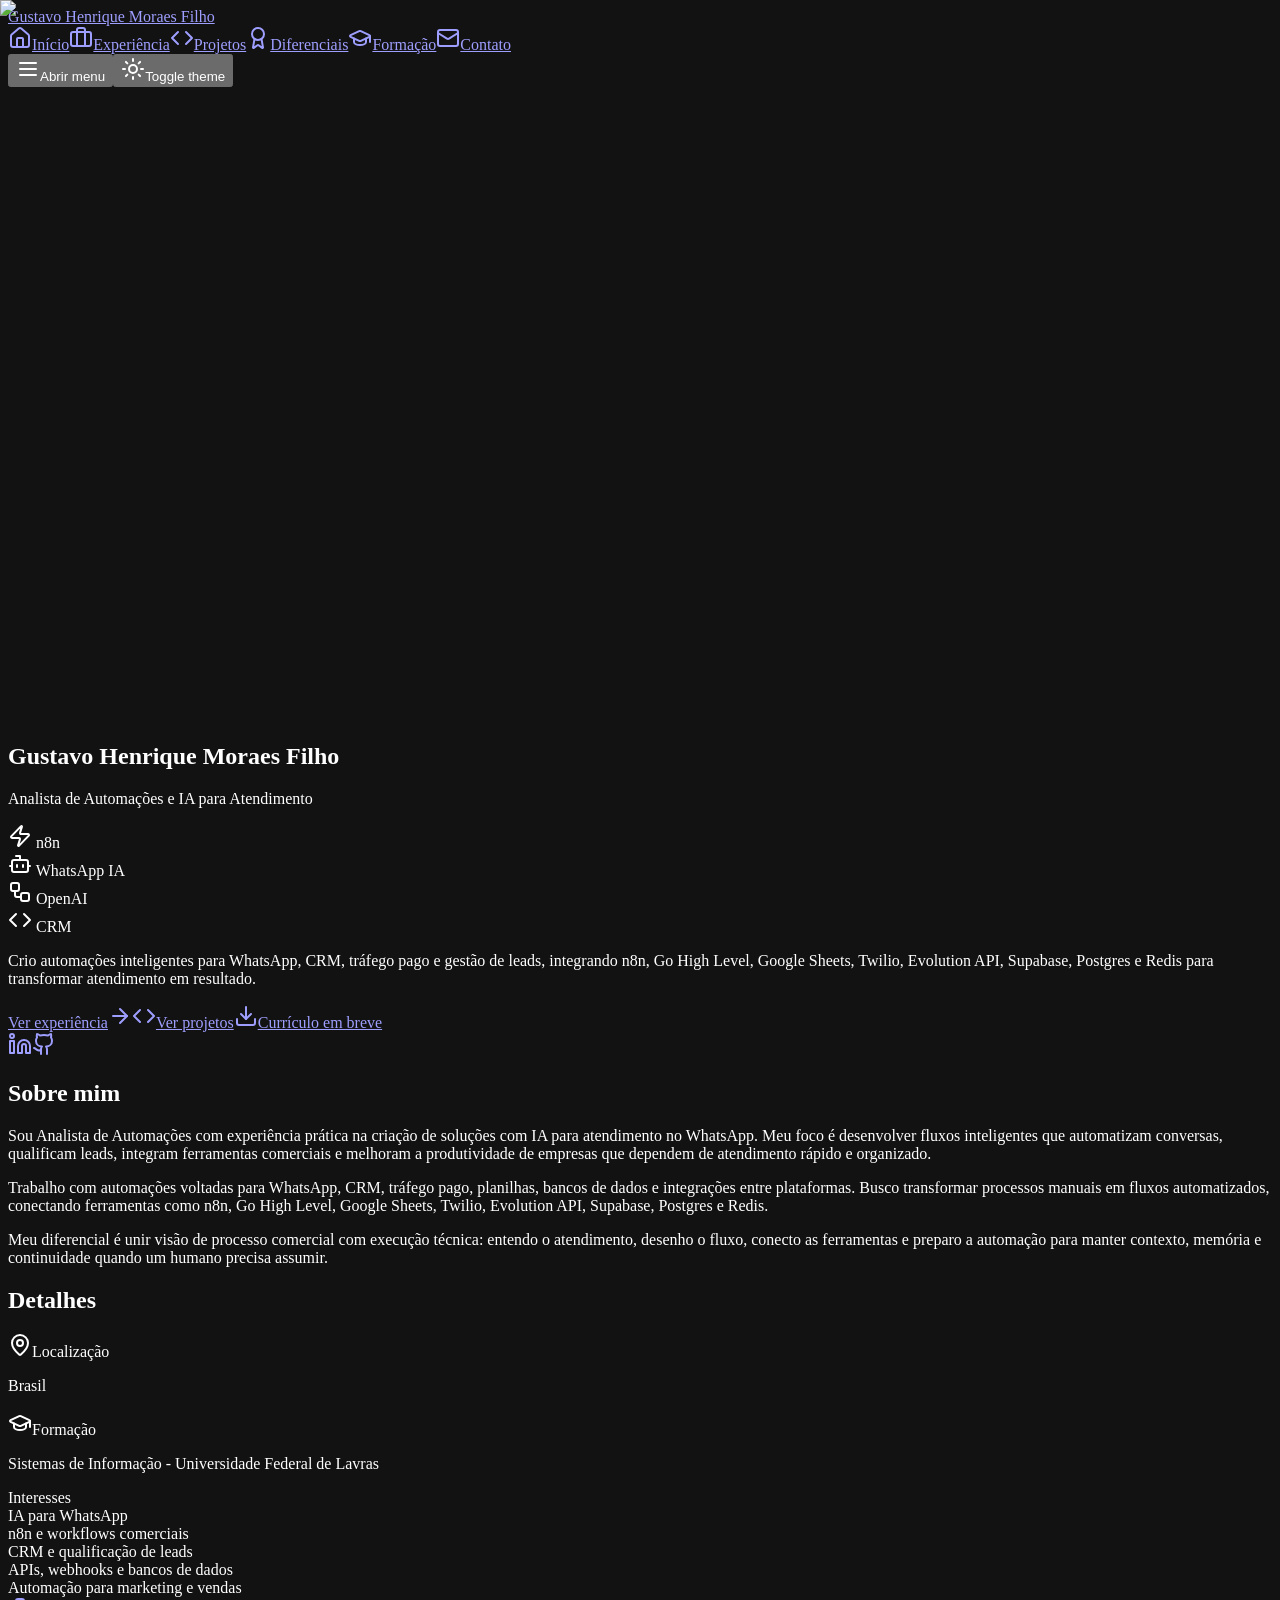
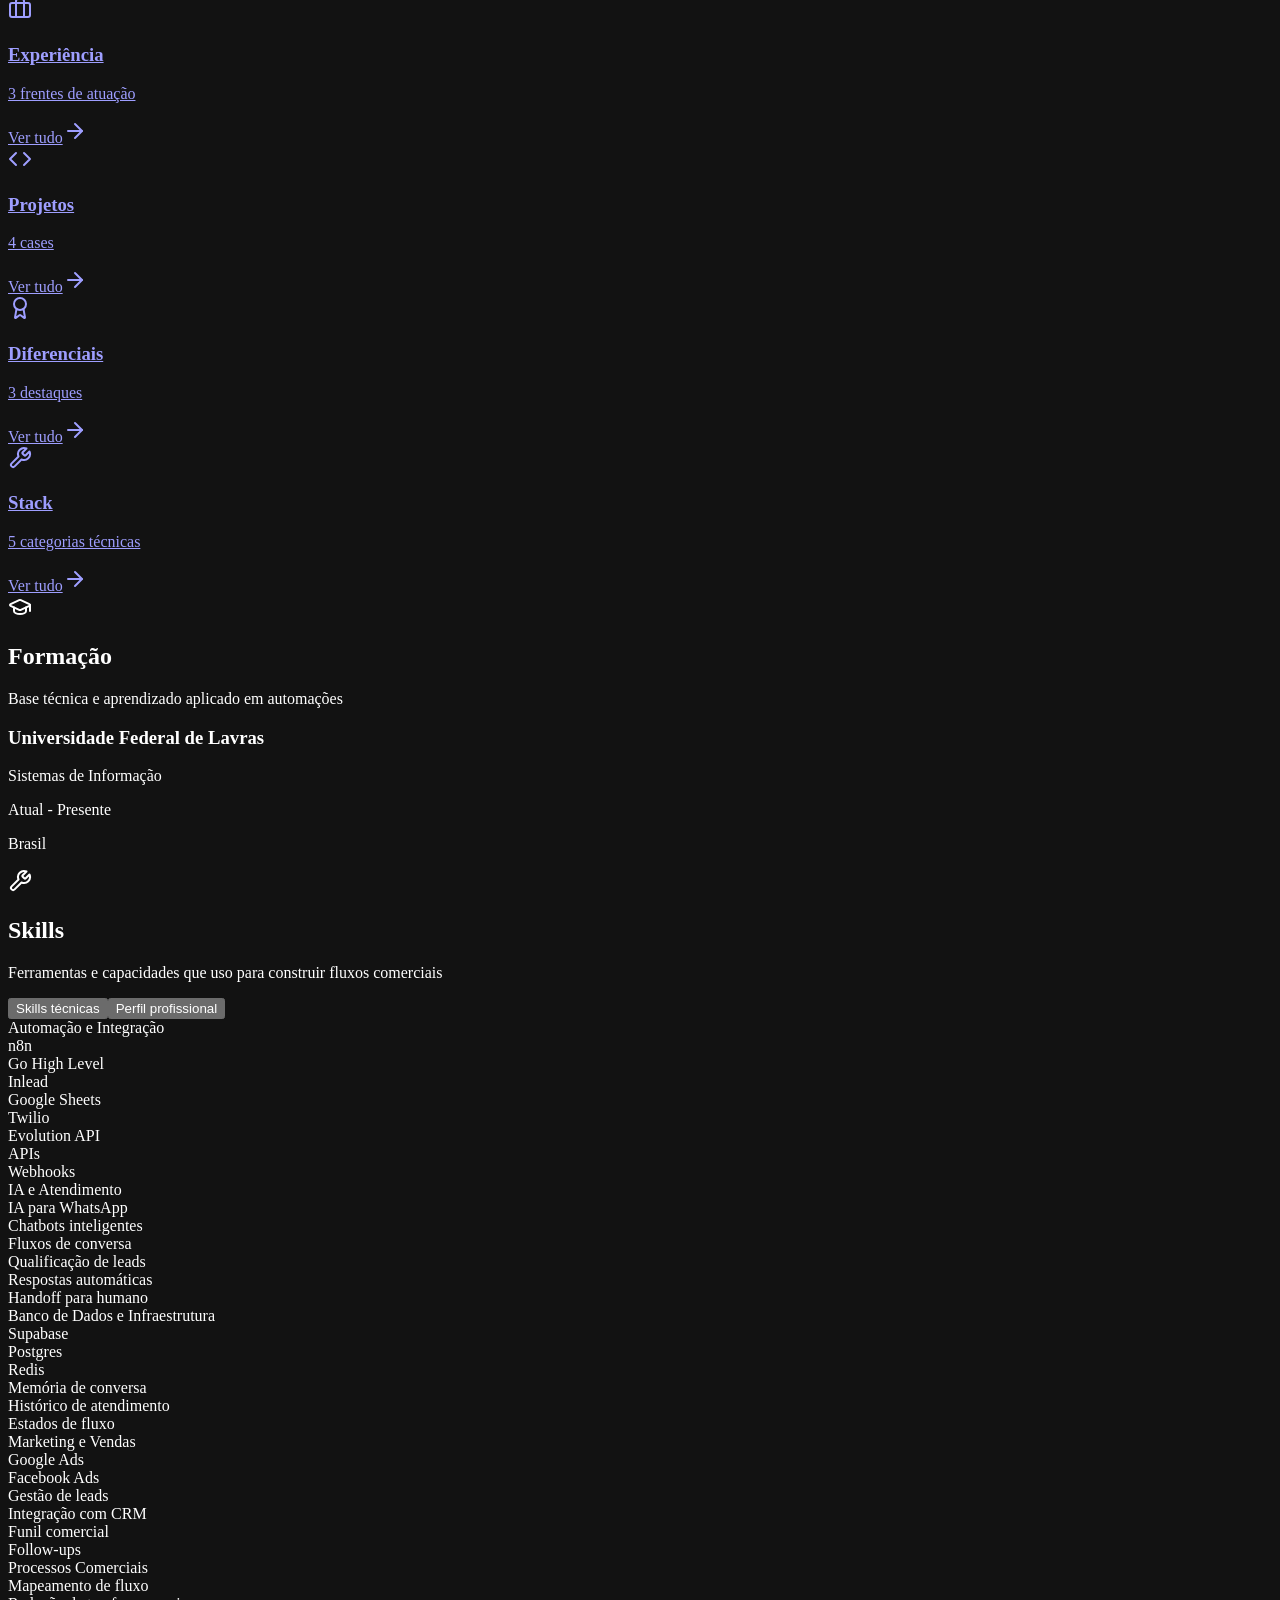
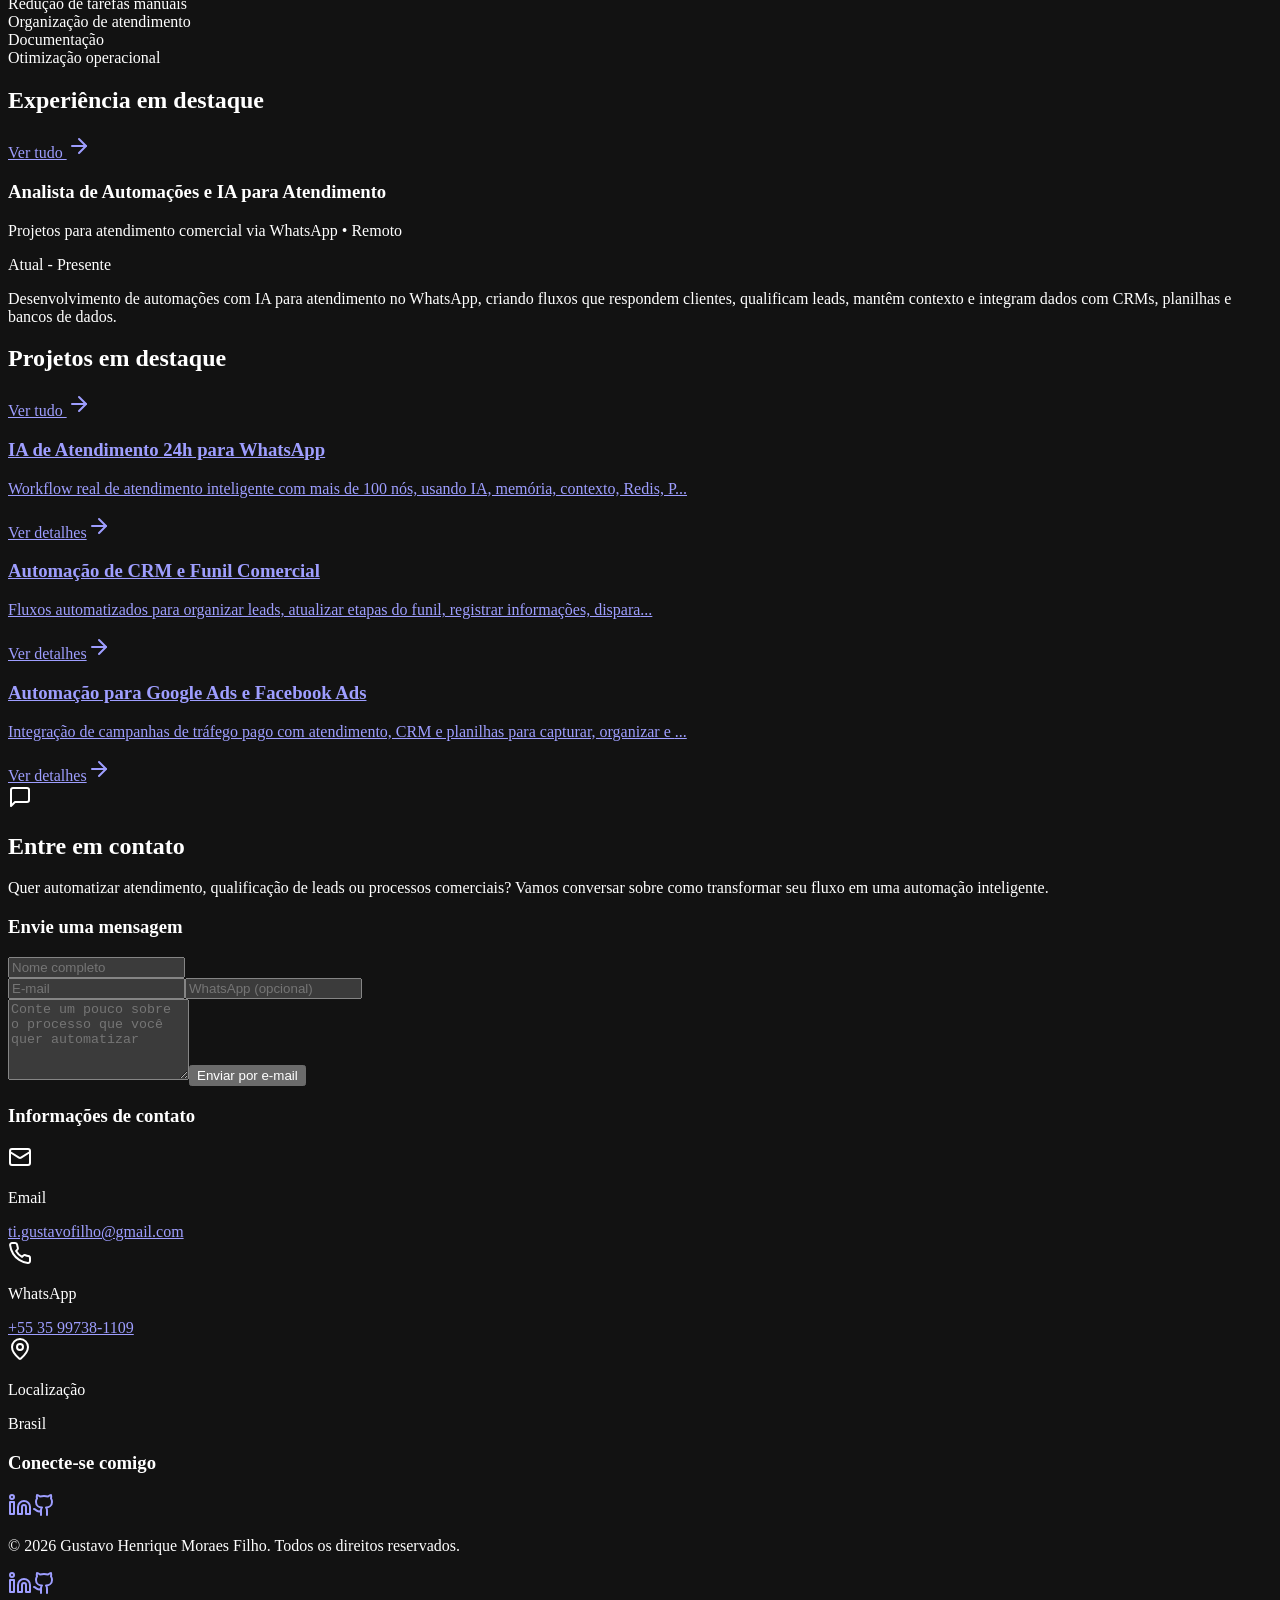
==== commit 0a17a532: "Update education info" ====
--- a/index.html
+++ b/index.html
@@ -1 +1 @@
-<!DOCTYPE html><!--srT_vEs4qxEOT5_De6zRQ--><html lang="pt-BR"><head><meta charSet="utf-8"/><meta name="viewport" content="width=device-width, initial-scale=1"/><link rel="preload" as="image" href="/pagina-pessoal/gustavo-profile.png"/><link rel="stylesheet" href="/pagina-pessoal/_next/static/css/7646b78fd222ae94.css" data-precedence="next"/><link rel="preload" as="script" fetchPriority="low" href="/pagina-pessoal/_next/static/chunks/webpack-c7b0f3a70bdca534.js"/><script src="/pagina-pessoal/_next/static/chunks/4bd1b696-c023c6e3521b1417.js" async=""></script><script src="/pagina-pessoal/_next/static/chunks/255-23f241f3c7dc1091.js" async=""></script><script src="/pagina-pessoal/_next/static/chunks/main-app-0b37e66fa92b8915.js" async=""></script><script src="/pagina-pessoal/_next/static/chunks/619-ba102abea3e3d0e4.js" async=""></script><script src="/pagina-pessoal/_next/static/chunks/781-0552de59447aa43c.js" async=""></script><script src="/pagina-pessoal/_next/static/chunks/178-ed57d8e24c02eb8b.js" async=""></script><script src="/pagina-pessoal/_next/static/chunks/app/layout-1dc6f4855e8abe87.js" async=""></script><script src="/pagina-pessoal/_next/static/chunks/356-e0bdc0b02a3e5454.js" async=""></script><script src="/pagina-pessoal/_next/static/chunks/app/page-6612b912b5ef8477.js" async=""></script><title>Gustavo Henrique | Analista de Automações e IA</title><meta name="description" content="Portfólio de Gustavo Henrique Moraes Filho, Analista de Automações e IA para atendimento no WhatsApp, CRM, tráfego pago, gestão de leads e integrações com n8n."/><meta name="author" content="Gustavo Henrique Moraes Filho"/><link rel="manifest" href="/pagina-pessoal/site.webmanifest"/><meta name="keywords" content="Analista de Automações,IA para WhatsApp,Automação Comercial,n8n Expert,Go High Level,Evolution API,Supabase,Postgres,Redis,CRM Integration,Gestão de Leads,Process Automation,Workflow Automation"/><meta name="creator" content="Gustavo Henrique Moraes Filho"/><meta property="og:title" content="Gustavo Henrique | Analista de Automações e IA"/><meta property="og:description" content="Automações inteligentes para WhatsApp, CRM, tráfego pago, gestão de leads e processos comerciais."/><meta property="og:site_name" content="Gustavo Henrique Portfolio"/><meta property="og:locale" content="pt_BR"/><meta property="og:type" content="website"/><meta name="twitter:card" content="summary_large_image"/><meta name="twitter:title" content="Gustavo Henrique | Analista de Automações e IA"/><meta name="twitter:description" content="Automações inteligentes para WhatsApp, CRM, tráfego pago, gestão de leads e processos comerciais."/><link rel="shortcut icon" href="/pagina-pessoal/favicon.ico"/><link rel="icon" href="/pagina-pessoal/favicon.ico" sizes="any"/><link rel="icon" href="/pagina-pessoal/pfp-icon.ico" sizes="any" type="image/x-icon"/><link rel="apple-touch-icon" href="/pagina-pessoal/pfp-icon.ico"/><script src="/pagina-pessoal/_next/static/chunks/polyfills-42372ed130431b0a.js" noModule=""></script></head><body><div hidden=""><!--$--><!--/$--></div><script>((a,b,c,d,e,f,g,h)=>{let i=document.documentElement,j=["light","dark"];function k(b){var c;(Array.isArray(a)?a:[a]).forEach(a=>{let c="class"===a,d=c&&f?e.map(a=>f[a]||a):e;c?(i.classList.remove(...d),i.classList.add(f&&f[b]?f[b]:b)):i.setAttribute(a,b)}),c=b,h&&j.includes(c)&&(i.style.colorScheme=c)}if(d)k(d);else try{let a=localStorage.getItem(b)||c,d=g&&"system"===a?window.matchMedia("(prefers-color-scheme: dark)").matches?"dark":"light":a;k(d)}catch(a){}})("class","theme","dark",null,["light","dark"],null,false,true)</script><header class="sticky top-0 z-50 w-full border-b border-border/20 bg-background/40 backdrop-blur-xl supports-[backdrop-filter]:bg-background/20"><div class="container flex h-16 items-center justify-between"><a class="text-xl font-bold hover:text-primary transition-colors" href="/pagina-pessoal/">Gustavo Henrique Moraes Filho</a><div class="flex items-center gap-2"><nav class="hidden md:flex items-center gap-1"><a title="Início" class="inline-flex items-center justify-center gap-1.5 rounded-md px-3 py-2 text-sm font-medium transition-smooth bg-primary/10 text-primary" href="/pagina-pessoal/"><svg xmlns="http://www.w3.org/2000/svg" width="24" height="24" viewBox="0 0 24 24" fill="none" stroke="currentColor" stroke-width="2" stroke-linecap="round" stroke-linejoin="round" class="lucide lucide-house h-4 w-4"><path d="M15 21v-8a1 1 0 0 0-1-1h-4a1 1 0 0 0-1 1v8"></path><path d="M3 10a2 2 0 0 1 .709-1.528l7-5.999a2 2 0 0 1 2.582 0l7 5.999A2 2 0 0 1 21 10v9a2 2 0 0 1-2 2H5a2 2 0 0 1-2-2z"></path></svg><span class="hidden lg:inline">Início</span></a><a title="Experiência" class="inline-flex items-center justify-center gap-1.5 rounded-md px-3 py-2 text-sm font-medium transition-smooth text-muted-foreground hover:text-foreground hover:bg-muted/50" href="/pagina-pessoal/experience/"><svg xmlns="http://www.w3.org/2000/svg" width="24" height="24" viewBox="0 0 24 24" fill="none" stroke="currentColor" stroke-width="2" stroke-linecap="round" stroke-linejoin="round" class="lucide lucide-briefcase h-4 w-4"><path d="M16 20V4a2 2 0 0 0-2-2h-4a2 2 0 0 0-2 2v16"></path><rect width="20" height="14" x="2" y="6" rx="2"></rect></svg><span class="hidden lg:inline">Experiência</span></a><a title="Projetos" class="inline-flex items-center justify-center gap-1.5 rounded-md px-3 py-2 text-sm font-medium transition-smooth text-muted-foreground hover:text-foreground hover:bg-muted/50" href="/pagina-pessoal/projects/"><svg xmlns="http://www.w3.org/2000/svg" width="24" height="24" viewBox="0 0 24 24" fill="none" stroke="currentColor" stroke-width="2" stroke-linecap="round" stroke-linejoin="round" class="lucide lucide-code h-4 w-4"><polyline points="16 18 22 12 16 6"></polyline><polyline points="8 6 2 12 8 18"></polyline></svg><span class="hidden lg:inline">Projetos</span></a><a title="Diferenciais" class="inline-flex items-center justify-center gap-1.5 rounded-md px-3 py-2 text-sm font-medium transition-smooth text-muted-foreground hover:text-foreground hover:bg-muted/50" href="/pagina-pessoal/achievements/"><svg xmlns="http://www.w3.org/2000/svg" width="24" height="24" viewBox="0 0 24 24" fill="none" stroke="currentColor" stroke-width="2" stroke-linecap="round" stroke-linejoin="round" class="lucide lucide-award h-4 w-4"><path d="m15.477 12.89 1.515 8.526a.5.5 0 0 1-.81.47l-3.58-2.687a1 1 0 0 0-1.197 0l-3.586 2.686a.5.5 0 0 1-.81-.469l1.514-8.526"></path><circle cx="12" cy="8" r="6"></circle></svg><span class="hidden lg:inline">Diferenciais</span></a><a title="Formação" class="inline-flex items-center justify-center gap-1.5 rounded-md px-3 py-2 text-sm font-medium transition-smooth text-muted-foreground hover:text-foreground hover:bg-muted/50" href="/pagina-pessoal/education/"><svg xmlns="http://www.w3.org/2000/svg" width="24" height="24" viewBox="0 0 24 24" fill="none" stroke="currentColor" stroke-width="2" stroke-linecap="round" stroke-linejoin="round" class="lucide lucide-graduation-cap h-4 w-4"><path d="M21.42 10.922a1 1 0 0 0-.019-1.838L12.83 5.18a2 2 0 0 0-1.66 0L2.6 9.08a1 1 0 0 0 0 1.832l8.57 3.908a2 2 0 0 0 1.66 0z"></path><path d="M22 10v6"></path><path d="M6 12.5V16a6 3 0 0 0 12 0v-3.5"></path></svg><span class="hidden lg:inline">Formação</span></a><a title="Contato" class="inline-flex items-center justify-center gap-1.5 rounded-md px-3 py-2 text-sm font-medium transition-smooth text-muted-foreground hover:text-foreground hover:bg-muted/50" href="/pagina-pessoal/#contact"><svg xmlns="http://www.w3.org/2000/svg" width="24" height="24" viewBox="0 0 24 24" fill="none" stroke="currentColor" stroke-width="2" stroke-linecap="round" stroke-linejoin="round" class="lucide lucide-mail h-4 w-4"><rect width="20" height="16" x="2" y="4" rx="2"></rect><path d="m22 7-8.97 5.7a1.94 1.94 0 0 1-2.06 0L2 7"></path></svg><span class="hidden lg:inline">Contato</span></a></nav><button class="inline-flex items-center justify-center gap-2 whitespace-nowrap rounded-md text-sm font-medium ring-offset-background transition-colors focus-visible:outline-none focus-visible:ring-2 focus-visible:ring-ring focus-visible:ring-offset-2 disabled:pointer-events-none disabled:opacity-50 [&amp;_svg]:pointer-events-none [&amp;_svg]:size-4 [&amp;_svg]:shrink-0 hover:bg-accent hover:text-accent-foreground md:hidden h-9 w-9" type="button" aria-haspopup="dialog" aria-expanded="false" aria-controls="radix-_R_adb_" data-state="closed"><svg xmlns="http://www.w3.org/2000/svg" width="24" height="24" viewBox="0 0 24 24" fill="none" stroke="currentColor" stroke-width="2" stroke-linecap="round" stroke-linejoin="round" class="lucide lucide-menu h-5 w-5"><line x1="4" x2="20" y1="12" y2="12"></line><line x1="4" x2="20" y1="6" y2="6"></line><line x1="4" x2="20" y1="18" y2="18"></line></svg><span class="sr-only">Abrir menu</span></button><button class="inline-flex items-center justify-center gap-2 whitespace-nowrap rounded-md text-sm font-medium ring-offset-background transition-colors focus-visible:outline-none focus-visible:ring-2 focus-visible:ring-ring focus-visible:ring-offset-2 disabled:pointer-events-none disabled:opacity-50 [&amp;_svg]:pointer-events-none [&amp;_svg]:size-4 [&amp;_svg]:shrink-0 border border-input bg-background hover:bg-accent hover:text-accent-foreground h-10 w-10"><svg xmlns="http://www.w3.org/2000/svg" width="24" height="24" viewBox="0 0 24 24" fill="none" stroke="currentColor" stroke-width="2" stroke-linecap="round" stroke-linejoin="round" class="lucide lucide-sun h-[1.2rem] w-[1.2rem]"><circle cx="12" cy="12" r="4"></circle><path d="M12 2v2"></path><path d="M12 20v2"></path><path d="m4.93 4.93 1.41 1.41"></path><path d="m17.66 17.66 1.41 1.41"></path><path d="M2 12h2"></path><path d="M20 12h2"></path><path d="m6.34 17.66-1.41 1.41"></path><path d="m19.07 4.93-1.41 1.41"></path></svg><span class="sr-only">Toggle theme</span></button></div></div></header><div class="min-h-screen bg-gradient-to-br from-background via-background to-muted/20 relative overflow-hidden"><canvas class="absolute top-0 left-0 pointer-events-none z-0" style="mix-blend-mode:screen;opacity:0.8;width:100%"></canvas><main class="container relative z-10"><section class="min-h-[90vh] flex flex-col items-center justify-center py-20 text-center"><div class="mb-8 animate-fade-in"><div class="relative w-48 h-48 md:w-56 md:h-56 mx-auto mb-6 group"><div class="absolute inset-0 rounded-full bg-gradient-to-br from-primary/20 to-primary/5 blur-xl"></div><div class="relative w-full h-full rounded-full overflow-hidden border-2 border-primary/20 shadow-2xl transition-smooth hover:shadow-2xl hover:scale-105 ring-4 ring-primary/10"><img alt="Gustavo Henrique Moraes Filho" decoding="async" data-nimg="fill" class="object-cover transition-smooth group-hover:scale-110" style="position:absolute;height:100%;width:100%;left:0;top:0;right:0;bottom:0;color:transparent" src="/pagina-pessoal/gustavo-profile.png"/></div></div><h1 class="text-5xl md:text-7xl font-bold mb-4">Gustavo Henrique Moraes Filho</h1><p class="text-xl md:text-2xl text-muted-foreground mb-3">Analista de Automações e IA para Atendimento</p><div class="flex flex-wrap gap-2 justify-center mb-4"><div class="inline-flex items-center rounded-full border font-semibold transition-colors focus:outline-none focus:ring-2 focus:ring-ring focus:ring-offset-2 text-xs px-3 py-1 border-primary/30 text-primary"><svg xmlns="http://www.w3.org/2000/svg" width="24" height="24" viewBox="0 0 24 24" fill="none" stroke="currentColor" stroke-width="2" stroke-linecap="round" stroke-linejoin="round" class="lucide lucide-zap h-3 w-3 mr-1"><path d="M4 14a1 1 0 0 1-.78-1.63l9.9-10.2a.5.5 0 0 1 .86.46l-1.92 6.02A1 1 0 0 0 13 10h7a1 1 0 0 1 .78 1.63l-9.9 10.2a.5.5 0 0 1-.86-.46l1.92-6.02A1 1 0 0 0 11 14z"></path></svg> n8n</div><div class="inline-flex items-center rounded-full border font-semibold transition-colors focus:outline-none focus:ring-2 focus:ring-ring focus:ring-offset-2 text-xs px-3 py-1 border-primary/30 text-primary"><svg xmlns="http://www.w3.org/2000/svg" width="24" height="24" viewBox="0 0 24 24" fill="none" stroke="currentColor" stroke-width="2" stroke-linecap="round" stroke-linejoin="round" class="lucide lucide-bot h-3 w-3 mr-1"><path d="M12 8V4H8"></path><rect width="16" height="12" x="4" y="8" rx="2"></rect><path d="M2 14h2"></path><path d="M20 14h2"></path><path d="M15 13v2"></path><path d="M9 13v2"></path></svg> WhatsApp IA</div><div class="inline-flex items-center rounded-full border font-semibold transition-colors focus:outline-none focus:ring-2 focus:ring-ring focus:ring-offset-2 text-xs px-3 py-1 border-primary/30 text-primary"><svg xmlns="http://www.w3.org/2000/svg" width="24" height="24" viewBox="0 0 24 24" fill="none" stroke="currentColor" stroke-width="2" stroke-linecap="round" stroke-linejoin="round" class="lucide lucide-workflow h-3 w-3 mr-1"><rect width="8" height="8" x="3" y="3" rx="2"></rect><path d="M7 11v4a2 2 0 0 0 2 2h4"></path><rect width="8" height="8" x="13" y="13" rx="2"></rect></svg> OpenAI</div><div class="inline-flex items-center rounded-full border font-semibold transition-colors focus:outline-none focus:ring-2 focus:ring-ring focus:ring-offset-2 text-xs px-3 py-1 border-primary/30 text-primary"><svg xmlns="http://www.w3.org/2000/svg" width="24" height="24" viewBox="0 0 24 24" fill="none" stroke="currentColor" stroke-width="2" stroke-linecap="round" stroke-linejoin="round" class="lucide lucide-code h-3 w-3 mr-1"><polyline points="16 18 22 12 16 6"></polyline><polyline points="8 6 2 12 8 18"></polyline></svg> CRM</div></div><p class="text-muted-foreground max-w-2xl mx-auto mb-8">Crio automações inteligentes para WhatsApp, CRM, tráfego pago e gestão de leads, integrando n8n, Go High Level, Google Sheets, Twilio, Evolution API, Supabase, Postgres e Redis para transformar atendimento em resultado.</p></div><div class="flex flex-wrap gap-4 justify-center mb-12 animate-fade-in" style="animation-delay:0.2s"><a class="inline-flex items-center justify-center gap-2 whitespace-nowrap text-sm font-medium ring-offset-background transition-colors focus-visible:outline-none focus-visible:ring-2 focus-visible:ring-ring focus-visible:ring-offset-2 disabled:pointer-events-none disabled:opacity-50 [&amp;_svg]:pointer-events-none [&amp;_svg]:size-4 [&amp;_svg]:shrink-0 bg-primary text-primary-foreground h-11 rounded-md px-8 group transition-smooth hover:bg-primary/90" href="/pagina-pessoal/experience/">Ver experiência<svg xmlns="http://www.w3.org/2000/svg" width="24" height="24" viewBox="0 0 24 24" fill="none" stroke="currentColor" stroke-width="2" stroke-linecap="round" stroke-linejoin="round" class="lucide lucide-arrow-right ml-2 h-4 w-4 group-hover:translate-x-1 transition-transform"><path d="M5 12h14"></path><path d="m12 5 7 7-7 7"></path></svg></a><a class="inline-flex items-center justify-center gap-2 whitespace-nowrap text-sm font-medium ring-offset-background transition-colors focus-visible:outline-none focus-visible:ring-2 focus-visible:ring-ring focus-visible:ring-offset-2 disabled:pointer-events-none disabled:opacity-50 [&amp;_svg]:pointer-events-none [&amp;_svg]:size-4 [&amp;_svg]:shrink-0 border border-input bg-background hover:bg-accent hover:text-accent-foreground h-11 rounded-md px-8 group glass-card dark:glass-card-dark transition-smooth hover:!bg-primary hover:!text-primary-foreground hover:border-primary" href="/pagina-pessoal/projects/"><svg xmlns="http://www.w3.org/2000/svg" width="24" height="24" viewBox="0 0 24 24" fill="none" stroke="currentColor" stroke-width="2" stroke-linecap="round" stroke-linejoin="round" class="lucide lucide-code mr-2 h-4 w-4"><polyline points="16 18 22 12 16 6"></polyline><polyline points="8 6 2 12 8 18"></polyline></svg>Ver projetos</a><a href="#" target="_blank" rel="noopener noreferrer" class="inline-flex items-center justify-center gap-2 whitespace-nowrap text-sm font-medium ring-offset-background transition-colors focus-visible:outline-none focus-visible:ring-2 focus-visible:ring-ring focus-visible:ring-offset-2 disabled:pointer-events-none disabled:opacity-50 [&amp;_svg]:pointer-events-none [&amp;_svg]:size-4 [&amp;_svg]:shrink-0 border border-input bg-background hover:bg-accent hover:text-accent-foreground h-11 rounded-md px-8 group glass-card dark:glass-card-dark transition-smooth hover:!bg-primary hover:!text-primary-foreground hover:border-primary"><svg xmlns="http://www.w3.org/2000/svg" width="24" height="24" viewBox="0 0 24 24" fill="none" stroke="currentColor" stroke-width="2" stroke-linecap="round" stroke-linejoin="round" class="lucide lucide-download mr-2 h-4 w-4"><path d="M21 15v4a2 2 0 0 1-2 2H5a2 2 0 0 1-2-2v-4"></path><polyline points="7 10 12 15 17 10"></polyline><line x1="12" x2="12" y1="15" y2="3"></line></svg>Currículo em breve</a></div><div class="flex gap-4 animate-fade-in" style="animation-delay:0.4s"><a href="https://www.linkedin.com/in/gustavo-henrique-moraes-filho" target="_blank" rel="noopener noreferrer" class="inline-flex items-center justify-center gap-2 whitespace-nowrap rounded-md text-sm font-medium ring-offset-background transition-colors focus-visible:outline-none focus-visible:ring-2 focus-visible:ring-ring focus-visible:ring-offset-2 disabled:pointer-events-none disabled:opacity-50 [&amp;_svg]:pointer-events-none [&amp;_svg]:size-4 [&amp;_svg]:shrink-0 hover:bg-accent hover:text-accent-foreground h-10 w-10 glass-card dark:glass-card-dark hover:scale-110"><svg xmlns="http://www.w3.org/2000/svg" width="24" height="24" viewBox="0 0 24 24" fill="none" stroke="currentColor" stroke-width="2" stroke-linecap="round" stroke-linejoin="round" class="lucide lucide-linkedin h-5 w-5"><path d="M16 8a6 6 0 0 1 6 6v7h-4v-7a2 2 0 0 0-2-2 2 2 0 0 0-2 2v7h-4v-7a6 6 0 0 1 6-6z"></path><rect width="4" height="12" x="2" y="9"></rect><circle cx="4" cy="4" r="2"></circle></svg></a><a href="https://github.com/GustavoHMFilho" target="_blank" rel="noopener noreferrer" class="inline-flex items-center justify-center gap-2 whitespace-nowrap rounded-md text-sm font-medium ring-offset-background transition-colors focus-visible:outline-none focus-visible:ring-2 focus-visible:ring-ring focus-visible:ring-offset-2 disabled:pointer-events-none disabled:opacity-50 [&amp;_svg]:pointer-events-none [&amp;_svg]:size-4 [&amp;_svg]:shrink-0 hover:bg-accent hover:text-accent-foreground h-10 w-10 glass-card dark:glass-card-dark hover:scale-110"><svg xmlns="http://www.w3.org/2000/svg" width="24" height="24" viewBox="0 0 24 24" fill="none" stroke="currentColor" stroke-width="2" stroke-linecap="round" stroke-linejoin="round" class="lucide lucide-github h-5 w-5"><path d="M15 22v-4a4.8 4.8 0 0 0-1-3.5c3 0 6-2 6-5.5.08-1.25-.27-2.48-1-3.5.28-1.15.28-2.35 0-3.5 0 0-1 0-3 1.5-2.64-.5-5.36-.5-8 0C6 2 5 2 5 2c-.3 1.15-.3 2.35 0 3.5A5.403 5.403 0 0 0 4 9c0 3.5 3 5.5 6 5.5-.39.49-.68 1.05-.85 1.65-.17.6-.22 1.23-.15 1.85v4"></path><path d="M9 18c-4.51 2-5-2-7-2"></path></svg></a></div></section><section class="mb-20"><div class="grid md:grid-cols-4 gap-8"><div class="md:col-span-3 glass-card dark:glass-card-dark p-8 rounded-2xl"><h2 class="text-3xl font-bold mb-6">Sobre mim</h2><div class="space-y-4"><p class="text-muted-foreground leading-relaxed">Sou Analista de Automações com experiência prática na criação de soluções com IA para atendimento no WhatsApp. Meu foco é desenvolver fluxos inteligentes que automatizam conversas, qualificam leads, integram ferramentas comerciais e melhoram a produtividade de empresas que dependem de atendimento rápido e organizado.</p><p class="text-muted-foreground leading-relaxed">Trabalho com automações voltadas para WhatsApp, CRM, tráfego pago, planilhas, bancos de dados e integrações entre plataformas. Busco transformar processos manuais em fluxos automatizados, conectando ferramentas como n8n, Go High Level, Google Sheets, Twilio, Evolution API, Supabase, Postgres e Redis.</p><p class="text-muted-foreground leading-relaxed">Meu diferencial é unir visão de processo comercial com execução técnica: entendo o atendimento, desenho o fluxo, conecto as ferramentas e preparo a automação para manter contexto, memória e continuidade quando um humano precisa assumir.</p></div></div><div class="glass-card dark:glass-card-dark p-8 rounded-2xl"><h2 class="text-3xl font-bold mb-6">Detalhes</h2><div class="space-y-6"><div><div class="flex items-center gap-2 text-muted-foreground mb-2"><svg xmlns="http://www.w3.org/2000/svg" width="24" height="24" viewBox="0 0 24 24" fill="none" stroke="currentColor" stroke-width="2" stroke-linecap="round" stroke-linejoin="round" class="lucide lucide-map-pin h-5 w-5"><path d="M20 10c0 4.993-5.539 10.193-7.399 11.799a1 1 0 0 1-1.202 0C9.539 20.193 4 14.993 4 10a8 8 0 0 1 16 0"></path><circle cx="12" cy="10" r="3"></circle></svg><span class="text-sm font-medium">Localização</span></div><p class="font-medium">Brasil</p></div><div><div class="flex items-center gap-2 text-muted-foreground mb-2"><svg xmlns="http://www.w3.org/2000/svg" width="24" height="24" viewBox="0 0 24 24" fill="none" stroke="currentColor" stroke-width="2" stroke-linecap="round" stroke-linejoin="round" class="lucide lucide-graduation-cap h-5 w-5"><path d="M21.42 10.922a1 1 0 0 0-.019-1.838L12.83 5.18a2 2 0 0 0-1.66 0L2.6 9.08a1 1 0 0 0 0 1.832l8.57 3.908a2 2 0 0 0 1.66 0z"></path><path d="M22 10v6"></path><path d="M6 12.5V16a6 3 0 0 0 12 0v-3.5"></path></svg><span class="text-sm font-medium">Formação</span></div><p class="font-medium">Tecnologia, automação de processos e integrações comerciais</p></div><div><div class="text-muted-foreground mb-3 text-sm font-medium">Interesses</div><div class="flex flex-wrap gap-2"><div class="inline-flex items-center rounded-full border px-2.5 py-0.5 text-xs font-semibold transition-colors focus:outline-none focus:ring-2 focus:ring-ring focus:ring-offset-2 border-transparent bg-secondary text-secondary-foreground hover:bg-secondary/80">IA para WhatsApp</div><div class="inline-flex items-center rounded-full border px-2.5 py-0.5 text-xs font-semibold transition-colors focus:outline-none focus:ring-2 focus:ring-ring focus:ring-offset-2 border-transparent bg-secondary text-secondary-foreground hover:bg-secondary/80">n8n e workflows comerciais</div><div class="inline-flex items-center rounded-full border px-2.5 py-0.5 text-xs font-semibold transition-colors focus:outline-none focus:ring-2 focus:ring-ring focus:ring-offset-2 border-transparent bg-secondary text-secondary-foreground hover:bg-secondary/80">CRM e qualificação de leads</div><div class="inline-flex items-center rounded-full border px-2.5 py-0.5 text-xs font-semibold transition-colors focus:outline-none focus:ring-2 focus:ring-ring focus:ring-offset-2 border-transparent bg-secondary text-secondary-foreground hover:bg-secondary/80">APIs, webhooks e bancos de dados</div><div class="inline-flex items-center rounded-full border px-2.5 py-0.5 text-xs font-semibold transition-colors focus:outline-none focus:ring-2 focus:ring-ring focus:ring-offset-2 border-transparent bg-secondary text-secondary-foreground hover:bg-secondary/80">Automação para marketing e vendas</div></div></div></div></div></div></section><section class="grid grid-cols-2 md:grid-cols-3 lg:grid-cols-4 gap-4 md:gap-6 mb-20"><a class="group" href="/pagina-pessoal/experience/"><div class="glass-card dark:glass-card-dark p-6 rounded-2xl hover:scale-105 transition-smooth cursor-pointer h-full"><svg xmlns="http://www.w3.org/2000/svg" width="24" height="24" viewBox="0 0 24 24" fill="none" stroke="currentColor" stroke-width="2" stroke-linecap="round" stroke-linejoin="round" class="lucide lucide-briefcase h-8 w-8 text-primary mb-4"><path d="M16 20V4a2 2 0 0 0-2-2h-4a2 2 0 0 0-2 2v16"></path><rect width="20" height="14" x="2" y="6" rx="2"></rect></svg><h3 class="text-xl font-semibold mb-2">Experiência</h3><p class="text-muted-foreground text-sm mb-4">3<!-- --> frentes de atuação</p><div class="flex items-center text-primary group-hover:translate-x-1 transition-transform"><span class="text-sm font-medium">Ver tudo</span><svg xmlns="http://www.w3.org/2000/svg" width="24" height="24" viewBox="0 0 24 24" fill="none" stroke="currentColor" stroke-width="2" stroke-linecap="round" stroke-linejoin="round" class="lucide lucide-arrow-right ml-2 h-4 w-4"><path d="M5 12h14"></path><path d="m12 5 7 7-7 7"></path></svg></div></div></a><a class="group" href="/pagina-pessoal/projects/"><div class="glass-card dark:glass-card-dark p-6 rounded-2xl hover:scale-105 transition-smooth cursor-pointer h-full"><svg xmlns="http://www.w3.org/2000/svg" width="24" height="24" viewBox="0 0 24 24" fill="none" stroke="currentColor" stroke-width="2" stroke-linecap="round" stroke-linejoin="round" class="lucide lucide-code h-8 w-8 text-primary mb-4"><polyline points="16 18 22 12 16 6"></polyline><polyline points="8 6 2 12 8 18"></polyline></svg><h3 class="text-xl font-semibold mb-2">Projetos</h3><p class="text-muted-foreground text-sm mb-4">4<!-- --> cases</p><div class="flex items-center text-primary group-hover:translate-x-1 transition-transform"><span class="text-sm font-medium">Ver tudo</span><svg xmlns="http://www.w3.org/2000/svg" width="24" height="24" viewBox="0 0 24 24" fill="none" stroke="currentColor" stroke-width="2" stroke-linecap="round" stroke-linejoin="round" class="lucide lucide-arrow-right ml-2 h-4 w-4"><path d="M5 12h14"></path><path d="m12 5 7 7-7 7"></path></svg></div></div></a><a class="group" href="/pagina-pessoal/achievements/"><div class="glass-card dark:glass-card-dark p-6 rounded-2xl hover:scale-105 transition-smooth cursor-pointer h-full"><svg xmlns="http://www.w3.org/2000/svg" width="24" height="24" viewBox="0 0 24 24" fill="none" stroke="currentColor" stroke-width="2" stroke-linecap="round" stroke-linejoin="round" class="lucide lucide-award h-8 w-8 text-primary mb-4"><path d="m15.477 12.89 1.515 8.526a.5.5 0 0 1-.81.47l-3.58-2.687a1 1 0 0 0-1.197 0l-3.586 2.686a.5.5 0 0 1-.81-.469l1.514-8.526"></path><circle cx="12" cy="8" r="6"></circle></svg><h3 class="text-xl font-semibold mb-2">Diferenciais</h3><p class="text-muted-foreground text-sm mb-4">3<!-- --> destaques</p><div class="flex items-center text-primary group-hover:translate-x-1 transition-transform"><span class="text-sm font-medium">Ver tudo</span><svg xmlns="http://www.w3.org/2000/svg" width="24" height="24" viewBox="0 0 24 24" fill="none" stroke="currentColor" stroke-width="2" stroke-linecap="round" stroke-linejoin="round" class="lucide lucide-arrow-right ml-2 h-4 w-4"><path d="M5 12h14"></path><path d="m12 5 7 7-7 7"></path></svg></div></div></a><a class="group" href="/pagina-pessoal/#skills"><div class="glass-card dark:glass-card-dark p-6 rounded-2xl hover:scale-105 transition-smooth cursor-pointer h-full"><svg xmlns="http://www.w3.org/2000/svg" width="24" height="24" viewBox="0 0 24 24" fill="none" stroke="currentColor" stroke-width="2" stroke-linecap="round" stroke-linejoin="round" class="lucide lucide-wrench h-8 w-8 text-primary mb-4"><path d="M14.7 6.3a1 1 0 0 0 0 1.4l1.6 1.6a1 1 0 0 0 1.4 0l3.77-3.77a6 6 0 0 1-7.94 7.94l-6.91 6.91a2.12 2.12 0 0 1-3-3l6.91-6.91a6 6 0 0 1 7.94-7.94l-3.76 3.76z"></path></svg><h3 class="text-xl font-semibold mb-2">Stack</h3><p class="text-muted-foreground text-sm mb-4">5<!-- --> categorias técnicas</p><div class="flex items-center text-primary group-hover:translate-x-1 transition-transform"><span class="text-sm font-medium">Ver tudo</span><svg xmlns="http://www.w3.org/2000/svg" width="24" height="24" viewBox="0 0 24 24" fill="none" stroke="currentColor" stroke-width="2" stroke-linecap="round" stroke-linejoin="round" class="lucide lucide-arrow-right ml-2 h-4 w-4"><path d="M5 12h14"></path><path d="m12 5 7 7-7 7"></path></svg></div></div></a></section><section id="skills" class="mb-20 scroll-mt-20"><div class="mb-6"><div class="flex items-center gap-3 mb-2"><svg xmlns="http://www.w3.org/2000/svg" width="24" height="24" viewBox="0 0 24 24" fill="none" stroke="currentColor" stroke-width="2" stroke-linecap="round" stroke-linejoin="round" class="lucide lucide-graduation-cap h-8 w-8 text-primary"><path d="M21.42 10.922a1 1 0 0 0-.019-1.838L12.83 5.18a2 2 0 0 0-1.66 0L2.6 9.08a1 1 0 0 0 0 1.832l8.57 3.908a2 2 0 0 0 1.66 0z"></path><path d="M22 10v6"></path><path d="M6 12.5V16a6 3 0 0 0 12 0v-3.5"></path></svg><h2 class="text-3xl font-bold">Formação</h2></div><p class="text-muted-foreground text-lg">Base técnica e aprendizado aplicado em automações</p></div><div class="grid gap-6 md:grid-cols-2"><div class="animate-fade-in" style="animation-delay:0s"><div class="glass-card dark:glass-card-dark p-8 rounded-2xl"><div class="flex flex-col md:flex-row md:items-start md:justify-between mb-4"><div><h3 class="text-2xl font-semibold mb-2">Formação prática em automação e integrações</h3><p class="text-muted-foreground text-lg mb-1">Automação de processos, IA aplicada e ferramentas comerciais</p></div><div class="inline-flex items-center rounded-full border px-2.5 py-0.5 text-xs font-semibold transition-colors focus:outline-none focus:ring-2 focus:ring-ring focus:ring-offset-2 border-transparent bg-primary text-primary-foreground hover:bg-primary/80 mt-4 md:mt-0 w-fit">Atual<!-- --> - <!-- -->Presente</div></div><p class="text-muted-foreground">Brasil</p></div></div></div></section><section class="mb-20"><div class="mb-6"><div class="flex items-center gap-3 mb-2"><svg xmlns="http://www.w3.org/2000/svg" width="24" height="24" viewBox="0 0 24 24" fill="none" stroke="currentColor" stroke-width="2" stroke-linecap="round" stroke-linejoin="round" class="lucide lucide-wrench h-8 w-8 text-primary"><path d="M14.7 6.3a1 1 0 0 0 0 1.4l1.6 1.6a1 1 0 0 0 1.4 0l3.77-3.77a6 6 0 0 1-7.94 7.94l-6.91 6.91a2.12 2.12 0 0 1-3-3l6.91-6.91a6 6 0 0 1 7.94-7.94l-3.76 3.76z"></path></svg><h2 class="text-3xl font-bold">Skills</h2></div><p class="text-muted-foreground text-lg">Ferramentas e capacidades que uso para construir fluxos comerciais</p></div><div dir="ltr" data-orientation="horizontal" class="w-full"><div role="tablist" aria-orientation="horizontal" class="inline-flex h-10 items-center justify-center rounded-md bg-muted p-1 text-muted-foreground glass-card dark:glass-card-dark mb-6" tabindex="-1" data-orientation="horizontal" style="outline:none"><button type="button" role="tab" aria-selected="true" aria-controls="radix-_R_2b5flb_-content-technical" data-state="active" id="radix-_R_2b5flb_-trigger-technical" class="inline-flex items-center justify-center whitespace-nowrap rounded-sm px-3 py-1.5 text-sm font-medium ring-offset-background transition-all focus-visible:outline-none focus-visible:ring-2 focus-visible:ring-ring focus-visible:ring-offset-2 disabled:pointer-events-none disabled:opacity-50 data-[state=active]:bg-background data-[state=active]:text-foreground data-[state=active]:shadow-sm" tabindex="-1" data-orientation="horizontal" data-radix-collection-item="">Skills técnicas</button><button type="button" role="tab" aria-selected="false" aria-controls="radix-_R_2b5flb_-content-soft" data-state="inactive" id="radix-_R_2b5flb_-trigger-soft" class="inline-flex items-center justify-center whitespace-nowrap rounded-sm px-3 py-1.5 text-sm font-medium ring-offset-background transition-all focus-visible:outline-none focus-visible:ring-2 focus-visible:ring-ring focus-visible:ring-offset-2 disabled:pointer-events-none disabled:opacity-50 data-[state=active]:bg-background data-[state=active]:text-foreground data-[state=active]:shadow-sm" tabindex="-1" data-orientation="horizontal" data-radix-collection-item="">Perfil profissional</button></div><div data-state="active" data-orientation="horizontal" role="tabpanel" aria-labelledby="radix-_R_2b5flb_-trigger-technical" id="radix-_R_2b5flb_-content-technical" tabindex="0" class="ring-offset-background focus-visible:outline-none focus-visible:ring-2 focus-visible:ring-ring focus-visible:ring-offset-2 mt-6" style="animation-duration:0s"><div class="grid gap-6 md:grid-cols-2"><div class="animate-fade-in" style="animation-delay:0s"><div class="glass-card dark:glass-card-dark p-6 rounded-2xl"><div class="flex flex-col space-y-1.5 p-0 mb-4"><div class="font-semibold tracking-tight text-xl">Automação e Integração</div></div><div class="p-0"><div class="flex flex-wrap gap-2"><div class="inline-flex items-center rounded-full border px-2.5 py-0.5 text-xs font-semibold transition-colors focus:outline-none focus:ring-2 focus:ring-ring focus:ring-offset-2 text-foreground transition-smooth hover:bg-primary hover:text-primary-foreground hover:border-primary hover:scale-105 cursor-pointer">n8n</div><div class="inline-flex items-center rounded-full border px-2.5 py-0.5 text-xs font-semibold transition-colors focus:outline-none focus:ring-2 focus:ring-ring focus:ring-offset-2 text-foreground transition-smooth hover:bg-primary hover:text-primary-foreground hover:border-primary hover:scale-105 cursor-pointer">Go High Level</div><div class="inline-flex items-center rounded-full border px-2.5 py-0.5 text-xs font-semibold transition-colors focus:outline-none focus:ring-2 focus:ring-ring focus:ring-offset-2 text-foreground transition-smooth hover:bg-primary hover:text-primary-foreground hover:border-primary hover:scale-105 cursor-pointer">Inlead</div><div class="inline-flex items-center rounded-full border px-2.5 py-0.5 text-xs font-semibold transition-colors focus:outline-none focus:ring-2 focus:ring-ring focus:ring-offset-2 text-foreground transition-smooth hover:bg-primary hover:text-primary-foreground hover:border-primary hover:scale-105 cursor-pointer">Google Sheets</div><div class="inline-flex items-center rounded-full border px-2.5 py-0.5 text-xs font-semibold transition-colors focus:outline-none focus:ring-2 focus:ring-ring focus:ring-offset-2 text-foreground transition-smooth hover:bg-primary hover:text-primary-foreground hover:border-primary hover:scale-105 cursor-pointer">Twilio</div><div class="inline-flex items-center rounded-full border px-2.5 py-0.5 text-xs font-semibold transition-colors focus:outline-none focus:ring-2 focus:ring-ring focus:ring-offset-2 text-foreground transition-smooth hover:bg-primary hover:text-primary-foreground hover:border-primary hover:scale-105 cursor-pointer">Evolution API</div><div class="inline-flex items-center rounded-full border px-2.5 py-0.5 text-xs font-semibold transition-colors focus:outline-none focus:ring-2 focus:ring-ring focus:ring-offset-2 text-foreground transition-smooth hover:bg-primary hover:text-primary-foreground hover:border-primary hover:scale-105 cursor-pointer">APIs</div><div class="inline-flex items-center rounded-full border px-2.5 py-0.5 text-xs font-semibold transition-colors focus:outline-none focus:ring-2 focus:ring-ring focus:ring-offset-2 text-foreground transition-smooth hover:bg-primary hover:text-primary-foreground hover:border-primary hover:scale-105 cursor-pointer">Webhooks</div></div></div></div></div><div class="animate-fade-in" style="animation-delay:0.1s"><div class="glass-card dark:glass-card-dark p-6 rounded-2xl"><div class="flex flex-col space-y-1.5 p-0 mb-4"><div class="font-semibold tracking-tight text-xl">IA e Atendimento</div></div><div class="p-0"><div class="flex flex-wrap gap-2"><div class="inline-flex items-center rounded-full border px-2.5 py-0.5 text-xs font-semibold transition-colors focus:outline-none focus:ring-2 focus:ring-ring focus:ring-offset-2 text-foreground transition-smooth hover:bg-primary hover:text-primary-foreground hover:border-primary hover:scale-105 cursor-pointer">IA para WhatsApp</div><div class="inline-flex items-center rounded-full border px-2.5 py-0.5 text-xs font-semibold transition-colors focus:outline-none focus:ring-2 focus:ring-ring focus:ring-offset-2 text-foreground transition-smooth hover:bg-primary hover:text-primary-foreground hover:border-primary hover:scale-105 cursor-pointer">Chatbots inteligentes</div><div class="inline-flex items-center rounded-full border px-2.5 py-0.5 text-xs font-semibold transition-colors focus:outline-none focus:ring-2 focus:ring-ring focus:ring-offset-2 text-foreground transition-smooth hover:bg-primary hover:text-primary-foreground hover:border-primary hover:scale-105 cursor-pointer">Fluxos de conversa</div><div class="inline-flex items-center rounded-full border px-2.5 py-0.5 text-xs font-semibold transition-colors focus:outline-none focus:ring-2 focus:ring-ring focus:ring-offset-2 text-foreground transition-smooth hover:bg-primary hover:text-primary-foreground hover:border-primary hover:scale-105 cursor-pointer">Qualificação de leads</div><div class="inline-flex items-center rounded-full border px-2.5 py-0.5 text-xs font-semibold transition-colors focus:outline-none focus:ring-2 focus:ring-ring focus:ring-offset-2 text-foreground transition-smooth hover:bg-primary hover:text-primary-foreground hover:border-primary hover:scale-105 cursor-pointer">Respostas automáticas</div><div class="inline-flex items-center rounded-full border px-2.5 py-0.5 text-xs font-semibold transition-colors focus:outline-none focus:ring-2 focus:ring-ring focus:ring-offset-2 text-foreground transition-smooth hover:bg-primary hover:text-primary-foreground hover:border-primary hover:scale-105 cursor-pointer">Handoff para humano</div></div></div></div></div><div class="animate-fade-in" style="animation-delay:0.2s"><div class="glass-card dark:glass-card-dark p-6 rounded-2xl"><div class="flex flex-col space-y-1.5 p-0 mb-4"><div class="font-semibold tracking-tight text-xl">Banco de Dados e Infraestrutura</div></div><div class="p-0"><div class="flex flex-wrap gap-2"><div class="inline-flex items-center rounded-full border px-2.5 py-0.5 text-xs font-semibold transition-colors focus:outline-none focus:ring-2 focus:ring-ring focus:ring-offset-2 text-foreground transition-smooth hover:bg-primary hover:text-primary-foreground hover:border-primary hover:scale-105 cursor-pointer">Supabase</div><div class="inline-flex items-center rounded-full border px-2.5 py-0.5 text-xs font-semibold transition-colors focus:outline-none focus:ring-2 focus:ring-ring focus:ring-offset-2 text-foreground transition-smooth hover:bg-primary hover:text-primary-foreground hover:border-primary hover:scale-105 cursor-pointer">Postgres</div><div class="inline-flex items-center rounded-full border px-2.5 py-0.5 text-xs font-semibold transition-colors focus:outline-none focus:ring-2 focus:ring-ring focus:ring-offset-2 text-foreground transition-smooth hover:bg-primary hover:text-primary-foreground hover:border-primary hover:scale-105 cursor-pointer">Redis</div><div class="inline-flex items-center rounded-full border px-2.5 py-0.5 text-xs font-semibold transition-colors focus:outline-none focus:ring-2 focus:ring-ring focus:ring-offset-2 text-foreground transition-smooth hover:bg-primary hover:text-primary-foreground hover:border-primary hover:scale-105 cursor-pointer">Memória de conversa</div><div class="inline-flex items-center rounded-full border px-2.5 py-0.5 text-xs font-semibold transition-colors focus:outline-none focus:ring-2 focus:ring-ring focus:ring-offset-2 text-foreground transition-smooth hover:bg-primary hover:text-primary-foreground hover:border-primary hover:scale-105 cursor-pointer">Histórico de atendimento</div><div class="inline-flex items-center rounded-full border px-2.5 py-0.5 text-xs font-semibold transition-colors focus:outline-none focus:ring-2 focus:ring-ring focus:ring-offset-2 text-foreground transition-smooth hover:bg-primary hover:text-primary-foreground hover:border-primary hover:scale-105 cursor-pointer">Estados de fluxo</div></div></div></div></div><div class="animate-fade-in" style="animation-delay:0.30000000000000004s"><div class="glass-card dark:glass-card-dark p-6 rounded-2xl"><div class="flex flex-col space-y-1.5 p-0 mb-4"><div class="font-semibold tracking-tight text-xl">Marketing e Vendas</div></div><div class="p-0"><div class="flex flex-wrap gap-2"><div class="inline-flex items-center rounded-full border px-2.5 py-0.5 text-xs font-semibold transition-colors focus:outline-none focus:ring-2 focus:ring-ring focus:ring-offset-2 text-foreground transition-smooth hover:bg-primary hover:text-primary-foreground hover:border-primary hover:scale-105 cursor-pointer">Google Ads</div><div class="inline-flex items-center rounded-full border px-2.5 py-0.5 text-xs font-semibold transition-colors focus:outline-none focus:ring-2 focus:ring-ring focus:ring-offset-2 text-foreground transition-smooth hover:bg-primary hover:text-primary-foreground hover:border-primary hover:scale-105 cursor-pointer">Facebook Ads</div><div class="inline-flex items-center rounded-full border px-2.5 py-0.5 text-xs font-semibold transition-colors focus:outline-none focus:ring-2 focus:ring-ring focus:ring-offset-2 text-foreground transition-smooth hover:bg-primary hover:text-primary-foreground hover:border-primary hover:scale-105 cursor-pointer">Gestão de leads</div><div class="inline-flex items-center rounded-full border px-2.5 py-0.5 text-xs font-semibold transition-colors focus:outline-none focus:ring-2 focus:ring-ring focus:ring-offset-2 text-foreground transition-smooth hover:bg-primary hover:text-primary-foreground hover:border-primary hover:scale-105 cursor-pointer">Integração com CRM</div><div class="inline-flex items-center rounded-full border px-2.5 py-0.5 text-xs font-semibold transition-colors focus:outline-none focus:ring-2 focus:ring-ring focus:ring-offset-2 text-foreground transition-smooth hover:bg-primary hover:text-primary-foreground hover:border-primary hover:scale-105 cursor-pointer">Funil comercial</div><div class="inline-flex items-center rounded-full border px-2.5 py-0.5 text-xs font-semibold transition-colors focus:outline-none focus:ring-2 focus:ring-ring focus:ring-offset-2 text-foreground transition-smooth hover:bg-primary hover:text-primary-foreground hover:border-primary hover:scale-105 cursor-pointer">Follow-ups</div></div></div></div></div><div class="animate-fade-in" style="animation-delay:0.4s"><div class="glass-card dark:glass-card-dark p-6 rounded-2xl"><div class="flex flex-col space-y-1.5 p-0 mb-4"><div class="font-semibold tracking-tight text-xl">Processos Comerciais</div></div><div class="p-0"><div class="flex flex-wrap gap-2"><div class="inline-flex items-center rounded-full border px-2.5 py-0.5 text-xs font-semibold transition-colors focus:outline-none focus:ring-2 focus:ring-ring focus:ring-offset-2 text-foreground transition-smooth hover:bg-primary hover:text-primary-foreground hover:border-primary hover:scale-105 cursor-pointer">Mapeamento de fluxo</div><div class="inline-flex items-center rounded-full border px-2.5 py-0.5 text-xs font-semibold transition-colors focus:outline-none focus:ring-2 focus:ring-ring focus:ring-offset-2 text-foreground transition-smooth hover:bg-primary hover:text-primary-foreground hover:border-primary hover:scale-105 cursor-pointer">Redução de tarefas manuais</div><div class="inline-flex items-center rounded-full border px-2.5 py-0.5 text-xs font-semibold transition-colors focus:outline-none focus:ring-2 focus:ring-ring focus:ring-offset-2 text-foreground transition-smooth hover:bg-primary hover:text-primary-foreground hover:border-primary hover:scale-105 cursor-pointer">Organização de atendimento</div><div class="inline-flex items-center rounded-full border px-2.5 py-0.5 text-xs font-semibold transition-colors focus:outline-none focus:ring-2 focus:ring-ring focus:ring-offset-2 text-foreground transition-smooth hover:bg-primary hover:text-primary-foreground hover:border-primary hover:scale-105 cursor-pointer">Documentação</div><div class="inline-flex items-center rounded-full border px-2.5 py-0.5 text-xs font-semibold transition-colors focus:outline-none focus:ring-2 focus:ring-ring focus:ring-offset-2 text-foreground transition-smooth hover:bg-primary hover:text-primary-foreground hover:border-primary hover:scale-105 cursor-pointer">Otimização operacional</div></div></div></div></div></div></div><div data-state="inactive" data-orientation="horizontal" role="tabpanel" aria-labelledby="radix-_R_2b5flb_-trigger-soft" hidden="" id="radix-_R_2b5flb_-content-soft" tabindex="0" class="ring-offset-background focus-visible:outline-none focus-visible:ring-2 focus-visible:ring-ring focus-visible:ring-offset-2 mt-6"></div></div></section><section class="mb-20"><div class="flex items-center justify-between mb-6"><h2 class="text-3xl font-bold">Experiência em destaque</h2><a class="inline-flex items-center justify-center gap-2 whitespace-nowrap rounded-md text-sm font-medium ring-offset-background transition-colors focus-visible:outline-none focus-visible:ring-2 focus-visible:ring-ring focus-visible:ring-offset-2 disabled:pointer-events-none disabled:opacity-50 [&amp;_svg]:pointer-events-none [&amp;_svg]:size-4 [&amp;_svg]:shrink-0 hover:bg-accent hover:text-accent-foreground h-10 px-4 py-2" href="/pagina-pessoal/experience/">Ver tudo <svg xmlns="http://www.w3.org/2000/svg" width="24" height="24" viewBox="0 0 24 24" fill="none" stroke="currentColor" stroke-width="2" stroke-linecap="round" stroke-linejoin="round" class="lucide lucide-arrow-right ml-2 h-4 w-4"><path d="M5 12h14"></path><path d="m12 5 7 7-7 7"></path></svg></a></div><div class="glass-card dark:glass-card-dark p-8 rounded-2xl"><div class="flex flex-col md:flex-row md:items-start md:justify-between mb-4"><div><h3 class="text-2xl font-semibold mb-2">Analista de Automações e IA para Atendimento</h3><p class="text-muted-foreground">Projetos para atendimento comercial via WhatsApp<!-- --> • <!-- -->Remoto</p></div><div class="mt-4 md:mt-0"><span class="inline-block px-3 py-1 rounded-full bg-primary/10 text-primary text-sm font-medium">Atual<!-- --> - <!-- -->Presente</span></div></div><p class="text-muted-foreground leading-relaxed">Desenvolvimento de automações com IA para atendimento no WhatsApp, criando fluxos que respondem clientes, qualificam leads, mantêm contexto e integram dados com CRMs, planilhas e bancos de dados.</p></div></section><section class="mb-20"><div class="flex items-center justify-between mb-6"><h2 class="text-3xl font-bold">Projetos em destaque</h2><a class="inline-flex items-center justify-center gap-2 whitespace-nowrap rounded-md text-sm font-medium ring-offset-background transition-colors focus-visible:outline-none focus-visible:ring-2 focus-visible:ring-ring focus-visible:ring-offset-2 disabled:pointer-events-none disabled:opacity-50 [&amp;_svg]:pointer-events-none [&amp;_svg]:size-4 [&amp;_svg]:shrink-0 hover:bg-accent hover:text-accent-foreground h-10 px-4 py-2" href="/pagina-pessoal/projects/">Ver tudo <svg xmlns="http://www.w3.org/2000/svg" width="24" height="24" viewBox="0 0 24 24" fill="none" stroke="currentColor" stroke-width="2" stroke-linecap="round" stroke-linejoin="round" class="lucide lucide-arrow-right ml-2 h-4 w-4"><path d="M5 12h14"></path><path d="m12 5 7 7-7 7"></path></svg></a></div><div class="grid md:grid-cols-3 gap-6"><a class="group" href="/pagina-pessoal/projects/"><div class="glass-card dark:glass-card-dark p-6 rounded-2xl hover:scale-105 transition-smooth cursor-pointer h-full flex flex-col"><h3 class="text-xl font-semibold mb-2 group-hover:text-primary transition-colors">IA de Atendimento 24h para WhatsApp</h3><p class="text-muted-foreground text-sm mb-4 flex-grow">Workflow real de atendimento inteligente com mais de 100 nós, usando IA, memória, contexto, Redis, P<!-- -->...</p><div class="flex items-center text-primary group-hover:translate-x-1 transition-transform"><span class="text-sm font-medium">Ver detalhes</span><svg xmlns="http://www.w3.org/2000/svg" width="24" height="24" viewBox="0 0 24 24" fill="none" stroke="currentColor" stroke-width="2" stroke-linecap="round" stroke-linejoin="round" class="lucide lucide-arrow-right ml-2 h-4 w-4"><path d="M5 12h14"></path><path d="m12 5 7 7-7 7"></path></svg></div></div></a><a class="group" href="/pagina-pessoal/projects/"><div class="glass-card dark:glass-card-dark p-6 rounded-2xl hover:scale-105 transition-smooth cursor-pointer h-full flex flex-col"><h3 class="text-xl font-semibold mb-2 group-hover:text-primary transition-colors">Automação de CRM e Funil Comercial</h3><p class="text-muted-foreground text-sm mb-4 flex-grow">Fluxos automatizados para organizar leads, atualizar etapas do funil, registrar informações, dispara<!-- -->...</p><div class="flex items-center text-primary group-hover:translate-x-1 transition-transform"><span class="text-sm font-medium">Ver detalhes</span><svg xmlns="http://www.w3.org/2000/svg" width="24" height="24" viewBox="0 0 24 24" fill="none" stroke="currentColor" stroke-width="2" stroke-linecap="round" stroke-linejoin="round" class="lucide lucide-arrow-right ml-2 h-4 w-4"><path d="M5 12h14"></path><path d="m12 5 7 7-7 7"></path></svg></div></div></a><a class="group" href="/pagina-pessoal/projects/"><div class="glass-card dark:glass-card-dark p-6 rounded-2xl hover:scale-105 transition-smooth cursor-pointer h-full flex flex-col"><h3 class="text-xl font-semibold mb-2 group-hover:text-primary transition-colors">Automação para Google Ads e Facebook Ads</h3><p class="text-muted-foreground text-sm mb-4 flex-grow">Integração de campanhas de tráfego pago com atendimento, CRM e planilhas para capturar, organizar e <!-- -->...</p><div class="flex items-center text-primary group-hover:translate-x-1 transition-transform"><span class="text-sm font-medium">Ver detalhes</span><svg xmlns="http://www.w3.org/2000/svg" width="24" height="24" viewBox="0 0 24 24" fill="none" stroke="currentColor" stroke-width="2" stroke-linecap="round" stroke-linejoin="round" class="lucide lucide-arrow-right ml-2 h-4 w-4"><path d="M5 12h14"></path><path d="m12 5 7 7-7 7"></path></svg></div></div></a></div></section><section id="contact" class="mb-20"><div class="mb-6"><div class="flex items-center gap-3 mb-2"><svg xmlns="http://www.w3.org/2000/svg" width="24" height="24" viewBox="0 0 24 24" fill="none" stroke="currentColor" stroke-width="2" stroke-linecap="round" stroke-linejoin="round" class="lucide lucide-message-square h-8 w-8 text-primary"><path d="M21 15a2 2 0 0 1-2 2H7l-4 4V5a2 2 0 0 1 2-2h14a2 2 0 0 1 2 2z"></path></svg><h2 class="text-3xl font-bold">Entre em contato</h2></div><p class="text-muted-foreground text-lg max-w-2xl">Quer automatizar atendimento, qualificação de leads ou processos comerciais? Vamos conversar sobre como transformar seu fluxo em uma automação inteligente.</p></div><div class="grid md:grid-cols-2 gap-8"><div class="glass-card dark:glass-card-dark p-8 rounded-2xl"><h3 class="text-2xl font-semibold mb-6">Envie uma mensagem</h3><form class="space-y-4"><input required="" placeholder="Nome completo" class="w-full border rounded p-2 placeholder:text-sm bg-background/70" name="name" value=""/><div class="grid grid-cols-1 md:grid-cols-2 gap-4"><input type="email" required="" placeholder="E-mail" class="w-full border rounded p-2 placeholder:text-sm bg-background/70" name="email" value=""/><input type="tel" placeholder="WhatsApp (opcional)" class="w-full border rounded p-2 placeholder:text-sm bg-background/70" name="phone" value=""/></div><textarea name="message" required="" rows="5" placeholder="Conte um pouco sobre o processo que você quer automatizar" class="w-full border rounded p-2 placeholder:text-sm bg-background/70"></textarea><button type="submit" class="bg-primary text-primary-foreground px-4 py-2 rounded disabled:opacity-60">Enviar por e-mail</button></form></div><div class="space-y-6"><div class="glass-card dark:glass-card-dark p-8 rounded-2xl"><h3 class="text-2xl font-semibold mb-6">Informações de contato</h3><div class="space-y-6"><div class="flex items-start gap-4"><div class="p-3 rounded-lg bg-primary/10"><svg xmlns="http://www.w3.org/2000/svg" width="24" height="24" viewBox="0 0 24 24" fill="none" stroke="currentColor" stroke-width="2" stroke-linecap="round" stroke-linejoin="round" class="lucide lucide-mail h-5 w-5 text-primary"><rect width="20" height="16" x="2" y="4" rx="2"></rect><path d="m22 7-8.97 5.7a1.94 1.94 0 0 1-2.06 0L2 7"></path></svg></div><div><p class="text-sm text-muted-foreground mb-1">Email</p><a href="mailto:ti.gustavofilho@gmail.com" class="font-medium hover:text-primary transition-colors">ti.gustavofilho@gmail.com</a></div></div><div class="flex items-start gap-4"><div class="p-3 rounded-lg bg-primary/10"><svg xmlns="http://www.w3.org/2000/svg" width="24" height="24" viewBox="0 0 24 24" fill="none" stroke="currentColor" stroke-width="2" stroke-linecap="round" stroke-linejoin="round" class="lucide lucide-phone h-5 w-5 text-primary"><path d="M22 16.92v3a2 2 0 0 1-2.18 2 19.79 19.79 0 0 1-8.63-3.07 19.5 19.5 0 0 1-6-6 19.79 19.79 0 0 1-3.07-8.67A2 2 0 0 1 4.11 2h3a2 2 0 0 1 2 1.72 12.84 12.84 0 0 0 .7 2.81 2 2 0 0 1-.45 2.11L8.09 9.91a16 16 0 0 0 6 6l1.27-1.27a2 2 0 0 1 2.11-.45 12.84 12.84 0 0 0 2.81.7A2 2 0 0 1 22 16.92z"></path></svg></div><div><p class="text-sm text-muted-foreground mb-1">WhatsApp</p><a href="https://wa.me/5535997381109" target="_blank" rel="noopener noreferrer" class="font-medium hover:text-primary transition-colors">+55 35 99738-1109</a></div></div><div class="flex items-start gap-4"><div class="p-3 rounded-lg bg-primary/10"><svg xmlns="http://www.w3.org/2000/svg" width="24" height="24" viewBox="0 0 24 24" fill="none" stroke="currentColor" stroke-width="2" stroke-linecap="round" stroke-linejoin="round" class="lucide lucide-map-pin h-5 w-5 text-primary"><path d="M20 10c0 4.993-5.539 10.193-7.399 11.799a1 1 0 0 1-1.202 0C9.539 20.193 4 14.993 4 10a8 8 0 0 1 16 0"></path><circle cx="12" cy="10" r="3"></circle></svg></div><div><p class="text-sm text-muted-foreground mb-1">Localização</p><p class="font-medium">Brasil</p></div></div></div></div><div class="glass-card dark:glass-card-dark p-8 rounded-2xl"><h3 class="text-lg font-semibold mb-4">Conecte-se comigo</h3><div class="flex gap-4"><a href="https://www.linkedin.com/in/gustavo-henrique-moraes-filho" target="_blank" rel="noopener noreferrer" aria-label="LinkedIn" class="inline-flex items-center justify-center gap-2 whitespace-nowrap rounded-md text-sm font-medium ring-offset-background transition-colors focus-visible:outline-none focus-visible:ring-2 focus-visible:ring-ring focus-visible:ring-offset-2 disabled:pointer-events-none disabled:opacity-50 [&amp;_svg]:pointer-events-none [&amp;_svg]:size-4 [&amp;_svg]:shrink-0 border border-input bg-background h-10 w-10 glass-card dark:glass-card-dark hover:scale-110 transition-smooth hover:bg-primary hover:text-primary-foreground hover:border-primary"><svg xmlns="http://www.w3.org/2000/svg" width="24" height="24" viewBox="0 0 24 24" fill="none" stroke="currentColor" stroke-width="2" stroke-linecap="round" stroke-linejoin="round" class="lucide lucide-linkedin h-5 w-5"><path d="M16 8a6 6 0 0 1 6 6v7h-4v-7a2 2 0 0 0-2-2 2 2 0 0 0-2 2v7h-4v-7a6 6 0 0 1 6-6z"></path><rect width="4" height="12" x="2" y="9"></rect><circle cx="4" cy="4" r="2"></circle></svg></a><a href="https://github.com/GustavoHMFilho" target="_blank" rel="noopener noreferrer" aria-label="GitHub" class="inline-flex items-center justify-center gap-2 whitespace-nowrap rounded-md text-sm font-medium ring-offset-background transition-colors focus-visible:outline-none focus-visible:ring-2 focus-visible:ring-ring focus-visible:ring-offset-2 disabled:pointer-events-none disabled:opacity-50 [&amp;_svg]:pointer-events-none [&amp;_svg]:size-4 [&amp;_svg]:shrink-0 border border-input bg-background h-10 w-10 glass-card dark:glass-card-dark hover:scale-110 transition-smooth hover:bg-primary hover:text-primary-foreground hover:border-primary"><svg xmlns="http://www.w3.org/2000/svg" width="24" height="24" viewBox="0 0 24 24" fill="none" stroke="currentColor" stroke-width="2" stroke-linecap="round" stroke-linejoin="round" class="lucide lucide-github h-5 w-5"><path d="M15 22v-4a4.8 4.8 0 0 0-1-3.5c3 0 6-2 6-5.5.08-1.25-.27-2.48-1-3.5.28-1.15.28-2.35 0-3.5 0 0-1 0-3 1.5-2.64-.5-5.36-.5-8 0C6 2 5 2 5 2c-.3 1.15-.3 2.35 0 3.5A5.403 5.403 0 0 0 4 9c0 3.5 3 5.5 6 5.5-.39.49-.68 1.05-.85 1.65-.17.6-.22 1.23-.15 1.85v4"></path><path d="M9 18c-4.51 2-5-2-7-2"></path></svg></a></div></div></div></div></section></main><footer class="border-t border-border/20 mt-20 py-8"><div class="container flex flex-col md:flex-row items-center justify-between gap-4"><p class="text-muted-foreground text-sm">© <!-- -->2026<!-- --> <!-- -->Gustavo Henrique Moraes Filho<!-- -->. Todos os direitos reservados.</p><div class="flex gap-4"><a href="https://www.linkedin.com/in/gustavo-henrique-moraes-filho" target="_blank" rel="noopener noreferrer" class="inline-flex items-center justify-center gap-2 whitespace-nowrap rounded-md text-sm font-medium ring-offset-background transition-colors focus-visible:outline-none focus-visible:ring-2 focus-visible:ring-ring focus-visible:ring-offset-2 disabled:pointer-events-none disabled:opacity-50 [&amp;_svg]:pointer-events-none [&amp;_svg]:size-4 [&amp;_svg]:shrink-0 hover:bg-accent hover:text-accent-foreground h-10 w-10"><svg xmlns="http://www.w3.org/2000/svg" width="24" height="24" viewBox="0 0 24 24" fill="none" stroke="currentColor" stroke-width="2" stroke-linecap="round" stroke-linejoin="round" class="lucide lucide-linkedin h-4 w-4"><path d="M16 8a6 6 0 0 1 6 6v7h-4v-7a2 2 0 0 0-2-2 2 2 0 0 0-2 2v7h-4v-7a6 6 0 0 1 6-6z"></path><rect width="4" height="12" x="2" y="9"></rect><circle cx="4" cy="4" r="2"></circle></svg></a><a href="https://github.com/GustavoHMFilho" target="_blank" rel="noopener noreferrer" class="inline-flex items-center justify-center gap-2 whitespace-nowrap rounded-md text-sm font-medium ring-offset-background transition-colors focus-visible:outline-none focus-visible:ring-2 focus-visible:ring-ring focus-visible:ring-offset-2 disabled:pointer-events-none disabled:opacity-50 [&amp;_svg]:pointer-events-none [&amp;_svg]:size-4 [&amp;_svg]:shrink-0 hover:bg-accent hover:text-accent-foreground h-10 w-10"><svg xmlns="http://www.w3.org/2000/svg" width="24" height="24" viewBox="0 0 24 24" fill="none" stroke="currentColor" stroke-width="2" stroke-linecap="round" stroke-linejoin="round" class="lucide lucide-github h-4 w-4"><path d="M15 22v-4a4.8 4.8 0 0 0-1-3.5c3 0 6-2 6-5.5.08-1.25-.27-2.48-1-3.5.28-1.15.28-2.35 0-3.5 0 0-1 0-3 1.5-2.64-.5-5.36-.5-8 0C6 2 5 2 5 2c-.3 1.15-.3 2.35 0 3.5A5.403 5.403 0 0 0 4 9c0 3.5 3 5.5 6 5.5-.39.49-.68 1.05-.85 1.65-.17.6-.22 1.23-.15 1.85v4"></path><path d="M9 18c-4.51 2-5-2-7-2"></path></svg></a></div></div></footer></div><!--$--><!--/$--><script src="/pagina-pessoal/_next/static/chunks/webpack-c7b0f3a70bdca534.js" id="_R_" async=""></script><script>(self.__next_f=self.__next_f||[]).push([0])</script><script>self.__next_f.push([1,"1:\"$Sreact.fragment\"\n2:I[1901,[\"619\",\"static/chunks/619-ba102abea3e3d0e4.js\",\"781\",\"static/chunks/781-0552de59447aa43c.js\",\"178\",\"static/chunks/178-ed57d8e24c02eb8b.js\",\"177\",\"static/chunks/app/layout-1dc6f4855e8abe87.js\"],\"ThemeProvider\"]\n3:I[8598,[\"619\",\"static/chunks/619-ba102abea3e3d0e4.js\",\"781\",\"static/chunks/781-0552de59447aa43c.js\",\"178\",\"static/chunks/178-ed57d8e24c02eb8b.js\",\"177\",\"static/chunks/app/layout-1dc6f4855e8abe87.js\"],\"SiteHeader\"]\n4:I[9766,[],\"\"]\n5:I[8924,[],\"\"]\n6:I[5168,[\"619\",\"static/chunks/619-ba102abea3e3d0e4.js\",\"781\",\"static/chunks/781-0552de59447aa43c.js\",\"356\",\"static/chunks/356-e0bdc0b02a3e5454.js\",\"974\",\"static/chunks/app/page-6612b912b5ef8477.js\"],\"NeuralBackground\"]\n7:I[1356,[\"619\",\"static/chunks/619-ba102abea3e3d0e4.js\",\"781\",\"static/chunks/781-0552de59447aa43c.js\",\"356\",\"static/chunks/356-e0bdc0b02a3e5454.js\",\"974\",\"static/chunks/app/page-6612b912b5ef8477.js\"],\"Image\"]\n18:I[7150,[],\"\"]\n:HL[\"/pagina-pessoal/_next/static/css/7646b78fd222ae94.css\",\"style\"]\n"])</script><script>self.__next_f.push([1,"0:{\"P\":null,\"b\":\"srT_vEs4qxEOT5-De6zRQ\",\"p\":\"/pagina-pessoal\",\"c\":[\"\",\"\"],\"i\":false,\"f\":[[[\"\",{\"children\":[\"__PAGE__\",{}]},\"$undefined\",\"$undefined\",true],[\"\",[\"$\",\"$1\",\"c\",{\"children\":[[[\"$\",\"link\",\"0\",{\"rel\":\"stylesheet\",\"href\":\"/pagina-pessoal/_next/static/css/7646b78fd222ae94.css\",\"precedence\":\"next\",\"crossOrigin\":\"$undefined\",\"nonce\":\"$undefined\"}]],[\"$\",\"html\",null,{\"lang\":\"pt-BR\",\"suppressHydrationWarning\":true,\"children\":[\"$\",\"body\",null,{\"children\":[\"$\",\"$L2\",null,{\"attribute\":\"class\",\"defaultTheme\":\"dark\",\"enableSystem\":false,\"disableTransitionOnChange\":true,\"children\":[[\"$\",\"$L3\",null,{}],[\"$\",\"$L4\",null,{\"parallelRouterKey\":\"children\",\"error\":\"$undefined\",\"errorStyles\":\"$undefined\",\"errorScripts\":\"$undefined\",\"template\":[\"$\",\"$L5\",null,{}],\"templateStyles\":\"$undefined\",\"templateScripts\":\"$undefined\",\"notFound\":[[[\"$\",\"title\",null,{\"children\":\"404: This page could not be found.\"}],[\"$\",\"div\",null,{\"style\":{\"fontFamily\":\"system-ui,\\\"Segoe UI\\\",Roboto,Helvetica,Arial,sans-serif,\\\"Apple Color Emoji\\\",\\\"Segoe UI Emoji\\\"\",\"height\":\"100vh\",\"textAlign\":\"center\",\"display\":\"flex\",\"flexDirection\":\"column\",\"alignItems\":\"center\",\"justifyContent\":\"center\"},\"children\":[\"$\",\"div\",null,{\"children\":[[\"$\",\"style\",null,{\"dangerouslySetInnerHTML\":{\"__html\":\"body{color:#000;background:#fff;margin:0}.next-error-h1{border-right:1px solid rgba(0,0,0,.3)}@media (prefers-color-scheme:dark){body{color:#fff;background:#000}.next-error-h1{border-right:1px solid rgba(255,255,255,.3)}}\"}}],[\"$\",\"h1\",null,{\"className\":\"next-error-h1\",\"style\":{\"display\":\"inline-block\",\"margin\":\"0 20px 0 0\",\"padding\":\"0 23px 0 0\",\"fontSize\":24,\"fontWeight\":500,\"verticalAlign\":\"top\",\"lineHeight\":\"49px\"},\"children\":404}],[\"$\",\"div\",null,{\"style\":{\"display\":\"inline-block\"},\"children\":[\"$\",\"h2\",null,{\"style\":{\"fontSize\":14,\"fontWeight\":400,\"lineHeight\":\"49px\",\"margin\":0},\"children\":\"This page could not be found.\"}]}]]}]}]],[]],\"forbidden\":\"$undefined\",\"unauthorized\":\"$undefined\"}]]}]}]}]]}],{\"children\":[\"__PAGE__\",[\"$\",\"$1\",\"c\",{\"children\":[[\"$\",\"div\",null,{\"className\":\"min-h-screen bg-gradient-to-br from-background via-background to-muted/20 relative overflow-hidden\",\"children\":[[\"$\",\"$L6\",null,{}],[\"$\",\"main\",null,{\"className\":\"container relative z-10\",\"children\":[[\"$\",\"section\",null,{\"className\":\"min-h-[90vh] flex flex-col items-center justify-center py-20 text-center\",\"children\":[[\"$\",\"div\",null,{\"className\":\"mb-8 animate-fade-in\",\"children\":[[\"$\",\"div\",null,{\"className\":\"relative w-48 h-48 md:w-56 md:h-56 mx-auto mb-6 group\",\"children\":[[\"$\",\"div\",null,{\"className\":\"absolute inset-0 rounded-full bg-gradient-to-br from-primary/20 to-primary/5 blur-xl\"}],[\"$\",\"div\",null,{\"className\":\"relative w-full h-full rounded-full overflow-hidden border-2 border-primary/20 shadow-2xl transition-smooth hover:shadow-2xl hover:scale-105 ring-4 ring-primary/10\",\"children\":[\"$\",\"$L7\",null,{\"src\":\"/pagina-pessoal/gustavo-profile.png\",\"alt\":\"Gustavo Henrique Moraes Filho\",\"fill\":true,\"className\":\"object-cover transition-smooth group-hover:scale-110\",\"priority\":true}]}]]}],[\"$\",\"h1\",null,{\"className\":\"text-5xl md:text-7xl font-bold mb-4\",\"children\":\"Gustavo Henrique Moraes Filho\"}],[\"$\",\"p\",null,{\"className\":\"text-xl md:text-2xl text-muted-foreground mb-3\",\"children\":\"Analista de Automações e IA para Atendimento\"}],[\"$\",\"div\",null,{\"className\":\"flex flex-wrap gap-2 justify-center mb-4\",\"children\":[[\"$\",\"div\",null,{\"className\":\"inline-flex items-center rounded-full border font-semibold transition-colors focus:outline-none focus:ring-2 focus:ring-ring focus:ring-offset-2 text-xs px-3 py-1 border-primary/30 text-primary\",\"children\":[[\"$\",\"svg\",null,{\"ref\":\"$undefined\",\"xmlns\":\"http://www.w3.org/2000/svg\",\"width\":24,\"height\":24,\"viewBox\":\"0 0 24 24\",\"fill\":\"none\",\"stroke\":\"currentColor\",\"strokeWidth\":2,\"strokeLinecap\":\"round\",\"strokeLinejoin\":\"round\",\"className\":\"lucide lucide-zap h-3 w-3 mr-1\",\"children\":[[\"$\",\"path\",\"1xq2db\",{\"d\":\"M4 14a1 1 0 0 1-.78-1.63l9.9-10.2a.5.5 0 0 1 .86.46l-1.92 6.02A1 1 0 0 0 13 10h7a1 1 0 0 1 .78 1.63l-9.9 10.2a.5.5 0 0 1-.86-.46l1.92-6.02A1 1 0 0 0 11 14z\"}],\"$undefined\"]}],\" n8n\"]}],[\"$\",\"div\",null,{\"className\":\"inline-flex items-center rounded-full border font-semibold transition-colors focus:outline-none focus:ring-2 focus:ring-ring focus:ring-offset-2 text-xs px-3 py-1 border-primary/30 text-primary\",\"children\":[\"$L8\",\" WhatsApp IA\"]}],\"$L9\",\"$La\"]}],\"$Lb\"]}],\"$Lc\",\"$Ld\"]}],\"$Le\",\"$Lf\",\"$L10\",\"$L11\",\"$L12\",\"$L13\",\"$L14\"]}],\"$L15\"]}],null,\"$L16\"]}],{},null,false]},null,false],\"$L17\",false]],\"m\":\"$undefined\",\"G\":[\"$18\",[]],\"s\":false,\"S\":true}\n"])</script><script>self.__next_f.push([1,"19:I[2619,[\"619\",\"static/chunks/619-ba102abea3e3d0e4.js\",\"781\",\"static/chunks/781-0552de59447aa43c.js\",\"356\",\"static/chunks/356-e0bdc0b02a3e5454.js\",\"974\",\"static/chunks/app/page-6612b912b5ef8477.js\"],\"\"]\n1e:I[8671,[\"619\",\"static/chunks/619-ba102abea3e3d0e4.js\",\"781\",\"static/chunks/781-0552de59447aa43c.js\",\"356\",\"static/chunks/356-e0bdc0b02a3e5454.js\",\"974\",\"static/chunks/app/page-6612b912b5ef8477.js\"],\"Tabs\"]\n1f:I[8671,[\"619\",\"static/chunks/619-ba102abea3e3d0e4.js\",\"781\",\"static/chunks/781-0552de59447aa43c.js\",\"356\",\"static/chunks/356-e0bdc0b02a3e5454.js\",\"974\",\"static/chunks/app/page-6612b912b5ef8477.js\"],\"TabsList\"]\n20:I[8671,[\"619\",\"static/chunks/619-ba102abea3e3d0e4.js\",\"781\",\"static/chunks/781-0552de59447aa43c.js\",\"356\",\"static/chunks/356-e0bdc0b02a3e5454.js\",\"974\",\"static/chunks/app/page-6612b912b5ef8477.js\"],\"TabsTrigger\"]\n21:I[8671,[\"619\",\"static/chunks/619-ba102abea3e3d0e4.js\",\"781\",\"static/chunks/781-0552de59447aa43c.js\",\"356\",\"static/chunks/356-e0bdc0b02a3e5454.js\",\"974\",\"static/chunks/app/page-6612b912b5ef8477.js\"],\"TabsContent\"]\n2a:I[4777,[\"619\",\"static/chunks/619-ba102abea3e3d0e4.js\",\"781\",\"static/chunks/781-0552de59447aa43c.js\",\"356\",\"static/chunks/356-e0bdc0b02a3e5454.js\",\"974\",\"static/chunks/app/page-6612b912b5ef8477.js\"],\"default\"]\n2c:I[4431,[],\"OutletBoundary\"]\n2e:I[5278,[],\"AsyncMetadataOutlet\"]\n30:I[4431,[],\"ViewportBoundary\"]\n32:I[4431,[],\"MetadataBoundary\"]\n33:\"$Sreact.suspense\"\n8:[\"$\",\"svg\",null,{\"ref\":\"$undefined\",\"xmlns\":\"http://www.w3.org/2000/svg\",\"width\":24,\"height\":24,\"viewBox\":\"0 0 24 24\",\"fill\":\"none\",\"stroke\":\"currentColor\",\"strokeWidth\":2,\"strokeLinecap\":\"round\",\"strokeLinejoin\":\"round\",\"className\":\"lucide lucide-bot h-3 w-3 mr-1\",\"children\":[[\"$\",\"path\",\"hb8ula\",{\"d\":\"M12 8V4H8\"}],[\"$\",\"rect\",\"enze0r\",{\"width\":\"16\",\"height\":\"12\",\"x\":\"4\",\"y\":\"8\",\"rx\":\"2\"}],[\"$\",\"path\",\"vft8re\",{\"d\":\"M2 14h2\"}],[\"$\",\"path\",\"4cs60a\",{\"d\":\"M20 14h2\"}],[\"$\",\"path\",\"1xurst\",{\"d\":\"M15 13v2\"}],[\"$\",\"path\",\"rq6x2g\",{\"d\":\"M9 13v2\"}],\"$undefined\"]}]\n"])</script><script>self.__next_f.push([1,"9:[\"$\",\"div\",null,{\"className\":\"inline-flex items-center rounded-full border font-semibold transition-colors focus:outline-none focus:ring-2 focus:ring-ring focus:ring-offset-2 text-xs px-3 py-1 border-primary/30 text-primary\",\"children\":[[\"$\",\"svg\",null,{\"ref\":\"$undefined\",\"xmlns\":\"http://www.w3.org/2000/svg\",\"width\":24,\"height\":24,\"viewBox\":\"0 0 24 24\",\"fill\":\"none\",\"stroke\":\"currentColor\",\"strokeWidth\":2,\"strokeLinecap\":\"round\",\"strokeLinejoin\":\"round\",\"className\":\"lucide lucide-workflow h-3 w-3 mr-1\",\"children\":[[\"$\",\"rect\",\"by2w9f\",{\"width\":\"8\",\"height\":\"8\",\"x\":\"3\",\"y\":\"3\",\"rx\":\"2\"}],[\"$\",\"path\",\"xkn7yn\",{\"d\":\"M7 11v4a2 2 0 0 0 2 2h4\"}],[\"$\",\"rect\",\"1cgmvn\",{\"width\":\"8\",\"height\":\"8\",\"x\":\"13\",\"y\":\"13\",\"rx\":\"2\"}],\"$undefined\"]}],\" OpenAI\"]}]\n"])</script><script>self.__next_f.push([1,"a:[\"$\",\"div\",null,{\"className\":\"inline-flex items-center rounded-full border font-semibold transition-colors focus:outline-none focus:ring-2 focus:ring-ring focus:ring-offset-2 text-xs px-3 py-1 border-primary/30 text-primary\",\"children\":[[\"$\",\"svg\",null,{\"ref\":\"$undefined\",\"xmlns\":\"http://www.w3.org/2000/svg\",\"width\":24,\"height\":24,\"viewBox\":\"0 0 24 24\",\"fill\":\"none\",\"stroke\":\"currentColor\",\"strokeWidth\":2,\"strokeLinecap\":\"round\",\"strokeLinejoin\":\"round\",\"className\":\"lucide lucide-code h-3 w-3 mr-1\",\"children\":[[\"$\",\"polyline\",\"z7tu5w\",{\"points\":\"16 18 22 12 16 6\"}],[\"$\",\"polyline\",\"1eg1df\",{\"points\":\"8 6 2 12 8 18\"}],\"$undefined\"]}],\" CRM\"]}]\nb:[\"$\",\"p\",null,{\"className\":\"text-muted-foreground max-w-2xl mx-auto mb-8\",\"children\":\"Crio automações inteligentes para WhatsApp, CRM, tráfego pago e gestão de leads, integrando n8n, Go High Level, Google Sheets, Twilio, Evolution API, Supabase, Postgres e Redis para transformar atendimento em resultado.\"}]\n"])</script><script>self.__next_f.push([1,"c:[\"$\",\"div\",null,{\"className\":\"flex flex-wrap gap-4 justify-center mb-12 animate-fade-in\",\"style\":{\"animationDelay\":\"0.2s\"},\"children\":[[\"$\",\"$L19\",null,{\"href\":\"/experience\",\"children\":[\"Ver experiência\",[\"$\",\"svg\",null,{\"ref\":\"$undefined\",\"xmlns\":\"http://www.w3.org/2000/svg\",\"width\":24,\"height\":24,\"viewBox\":\"0 0 24 24\",\"fill\":\"none\",\"stroke\":\"currentColor\",\"strokeWidth\":2,\"strokeLinecap\":\"round\",\"strokeLinejoin\":\"round\",\"className\":\"lucide lucide-arrow-right ml-2 h-4 w-4 group-hover:translate-x-1 transition-transform\",\"children\":[[\"$\",\"path\",\"1ays0h\",{\"d\":\"M5 12h14\"}],[\"$\",\"path\",\"xquz4c\",{\"d\":\"m12 5 7 7-7 7\"}],\"$undefined\"]}]],\"className\":\"inline-flex items-center justify-center gap-2 whitespace-nowrap text-sm font-medium ring-offset-background transition-colors focus-visible:outline-none focus-visible:ring-2 focus-visible:ring-ring focus-visible:ring-offset-2 disabled:pointer-events-none disabled:opacity-50 [\u0026_svg]:pointer-events-none [\u0026_svg]:size-4 [\u0026_svg]:shrink-0 bg-primary text-primary-foreground h-11 rounded-md px-8 group transition-smooth hover:bg-primary/90\",\"ref\":null}],[\"$\",\"$L19\",null,{\"href\":\"/projects\",\"children\":[[\"$\",\"svg\",null,{\"ref\":\"$undefined\",\"xmlns\":\"http://www.w3.org/2000/svg\",\"width\":24,\"height\":24,\"viewBox\":\"0 0 24 24\",\"fill\":\"none\",\"stroke\":\"currentColor\",\"strokeWidth\":2,\"strokeLinecap\":\"round\",\"strokeLinejoin\":\"round\",\"className\":\"lucide lucide-code mr-2 h-4 w-4\",\"children\":[[\"$\",\"polyline\",\"z7tu5w\",{\"points\":\"16 18 22 12 16 6\"}],[\"$\",\"polyline\",\"1eg1df\",{\"points\":\"8 6 2 12 8 18\"}],\"$undefined\"]}],\"Ver projetos\"],\"className\":\"inline-flex items-center justify-center gap-2 whitespace-nowrap text-sm font-medium ring-offset-background transition-colors focus-visible:outline-none focus-visible:ring-2 focus-visible:ring-ring focus-visible:ring-offset-2 disabled:pointer-events-none disabled:opacity-50 [\u0026_svg]:pointer-events-none [\u0026_svg]:size-4 [\u0026_svg]:shrink-0 border border-input bg-background hover:bg-accent hover:text-accent-foreground h-11 rounded-md px-8 group glass-card dark:glass-card-dark transition-smooth hover:!bg-primary hover:!text-primary-foreground hover:border-primary\",\"ref\":null}],[\"$\",\"a\",null,{\"href\":\"#\",\"target\":\"_blank\",\"rel\":\"noopener noreferrer\",\"children\":[[\"$\",\"svg\",null,{\"ref\":\"$undefined\",\"xmlns\":\"http://www.w3.org/2000/svg\",\"width\":24,\"height\":24,\"viewBox\":\"0 0 24 24\",\"fill\":\"none\",\"stroke\":\"currentColor\",\"strokeWidth\":2,\"strokeLinecap\":\"round\",\"strokeLinejoin\":\"round\",\"className\":\"lucide lucide-download mr-2 h-4 w-4\",\"children\":[[\"$\",\"path\",\"ih7n3h\",{\"d\":\"M21 15v4a2 2 0 0 1-2 2H5a2 2 0 0 1-2-2v-4\"}],[\"$\",\"polyline\",\"2ggqvy\",{\"points\":\"7 10 12 15 17 10\"}],[\"$\",\"line\",\"1vk2je\",{\"x1\":\"12\",\"x2\":\"12\",\"y1\":\"15\",\"y2\":\"3\"}],\"$undefined\"]}],\"Currículo em breve\"],\"className\":\"inline-flex items-center justify-center gap-2 whitespace-nowrap text-sm font-medium ring-offset-background transition-colors focus-visible:outline-none focus-visible:ring-2 focus-visible:ring-ring focus-visible:ring-offset-2 disabled:pointer-events-none disabled:opacity-50 [\u0026_svg]:pointer-events-none [\u0026_svg]:size-4 [\u0026_svg]:shrink-0 border border-input bg-background hover:bg-accent hover:text-accent-foreground h-11 rounded-md px-8 group glass-card dark:glass-card-dark transition-smooth hover:!bg-primary hover:!text-primary-foreground hover:border-primary\",\"ref\":null}]]}]\n"])</script><script>self.__next_f.push([1,"d:[\"$\",\"div\",null,{\"className\":\"flex gap-4 animate-fade-in\",\"style\":{\"animationDelay\":\"0.4s\"},\"children\":[[\"$\",\"a\",null,{\"href\":\"https://www.linkedin.com/in/gustavo-henrique-moraes-filho\",\"target\":\"_blank\",\"rel\":\"noopener noreferrer\",\"children\":[\"$\",\"svg\",null,{\"ref\":\"$undefined\",\"xmlns\":\"http://www.w3.org/2000/svg\",\"width\":24,\"height\":24,\"viewBox\":\"0 0 24 24\",\"fill\":\"none\",\"stroke\":\"currentColor\",\"strokeWidth\":2,\"strokeLinecap\":\"round\",\"strokeLinejoin\":\"round\",\"className\":\"lucide lucide-linkedin h-5 w-5\",\"children\":[[\"$\",\"path\",\"c2jq9f\",{\"d\":\"M16 8a6 6 0 0 1 6 6v7h-4v-7a2 2 0 0 0-2-2 2 2 0 0 0-2 2v7h-4v-7a6 6 0 0 1 6-6z\"}],[\"$\",\"rect\",\"mk3on5\",{\"width\":\"4\",\"height\":\"12\",\"x\":\"2\",\"y\":\"9\"}],[\"$\",\"circle\",\"bt5ra8\",{\"cx\":\"4\",\"cy\":\"4\",\"r\":\"2\"}],\"$undefined\"]}],\"className\":\"inline-flex items-center justify-center gap-2 whitespace-nowrap rounded-md text-sm font-medium ring-offset-background transition-colors focus-visible:outline-none focus-visible:ring-2 focus-visible:ring-ring focus-visible:ring-offset-2 disabled:pointer-events-none disabled:opacity-50 [\u0026_svg]:pointer-events-none [\u0026_svg]:size-4 [\u0026_svg]:shrink-0 hover:bg-accent hover:text-accent-foreground h-10 w-10 glass-card dark:glass-card-dark hover:scale-110\",\"ref\":null}],[\"$\",\"a\",null,{\"href\":\"https://github.com/GustavoHMFilho\",\"target\":\"_blank\",\"rel\":\"noopener noreferrer\",\"children\":[\"$\",\"svg\",null,{\"ref\":\"$undefined\",\"xmlns\":\"http://www.w3.org/2000/svg\",\"width\":24,\"height\":24,\"viewBox\":\"0 0 24 24\",\"fill\":\"none\",\"stroke\":\"currentColor\",\"strokeWidth\":2,\"strokeLinecap\":\"round\",\"strokeLinejoin\":\"round\",\"className\":\"lucide lucide-github h-5 w-5\",\"children\":[[\"$\",\"path\",\"tonef\",{\"d\":\"M15 22v-4a4.8 4.8 0 0 0-1-3.5c3 0 6-2 6-5.5.08-1.25-.27-2.48-1-3.5.28-1.15.28-2.35 0-3.5 0 0-1 0-3 1.5-2.64-.5-5.36-.5-8 0C6 2 5 2 5 2c-.3 1.15-.3 2.35 0 3.5A5.403 5.403 0 0 0 4 9c0 3.5 3 5.5 6 5.5-.39.49-.68 1.05-.85 1.65-.17.6-.22 1.23-.15 1.85v4\"}],[\"$\",\"path\",\"9comsn\",{\"d\":\"M9 18c-4.51 2-5-2-7-2\"}],\"$undefined\"]}],\"className\":\"inline-flex items-center justify-center gap-2 whitespace-nowrap rounded-md text-sm font-medium ring-offset-background transition-colors focus-visible:outline-none focus-visible:ring-2 focus-visible:ring-ring focus-visible:ring-offset-2 disabled:pointer-events-none disabled:opacity-50 [\u0026_svg]:pointer-events-none [\u0026_svg]:size-4 [\u0026_svg]:shrink-0 hover:bg-accent hover:text-accent-foreground h-10 w-10 glass-card dark:glass-card-dark hover:scale-110\",\"ref\":null}]]}]\n"])</script><script>self.__next_f.push([1,"e:[\"$\",\"section\",null,{\"className\":\"mb-20\",\"children\":[\"$\",\"div\",null,{\"className\":\"grid md:grid-cols-4 gap-8\",\"children\":[[\"$\",\"div\",null,{\"className\":\"md:col-span-3 glass-card dark:glass-card-dark p-8 rounded-2xl\",\"children\":[[\"$\",\"h2\",null,{\"className\":\"text-3xl font-bold mb-6\",\"children\":\"Sobre mim\"}],[\"$\",\"div\",null,{\"className\":\"space-y-4\",\"children\":[[\"$\",\"p\",\"0\",{\"className\":\"text-muted-foreground leading-relaxed\",\"children\":\"Sou Analista de Automações com experiência prática na criação de soluções com IA para atendimento no WhatsApp. Meu foco é desenvolver fluxos inteligentes que automatizam conversas, qualificam leads, integram ferramentas comerciais e melhoram a produtividade de empresas que dependem de atendimento rápido e organizado.\"}],[\"$\",\"p\",\"1\",{\"className\":\"text-muted-foreground leading-relaxed\",\"children\":\"Trabalho com automações voltadas para WhatsApp, CRM, tráfego pago, planilhas, bancos de dados e integrações entre plataformas. Busco transformar processos manuais em fluxos automatizados, conectando ferramentas como n8n, Go High Level, Google Sheets, Twilio, Evolution API, Supabase, Postgres e Redis.\"}],[\"$\",\"p\",\"2\",{\"className\":\"text-muted-foreground leading-relaxed\",\"children\":\"Meu diferencial é unir visão de processo comercial com execução técnica: entendo o atendimento, desenho o fluxo, conecto as ferramentas e preparo a automação para manter contexto, memória e continuidade quando um humano precisa assumir.\"}]]}]]}],[\"$\",\"div\",null,{\"className\":\"glass-card dark:glass-card-dark p-8 rounded-2xl\",\"children\":[[\"$\",\"h2\",null,{\"className\":\"text-3xl font-bold mb-6\",\"children\":\"Detalhes\"}],[\"$\",\"div\",null,{\"className\":\"space-y-6\",\"children\":[[\"$\",\"div\",null,{\"children\":[[\"$\",\"div\",null,{\"className\":\"flex items-center gap-2 text-muted-foreground mb-2\",\"children\":[[\"$\",\"svg\",null,{\"ref\":\"$undefined\",\"xmlns\":\"http://www.w3.org/2000/svg\",\"width\":24,\"height\":24,\"viewBox\":\"0 0 24 24\",\"fill\":\"none\",\"stroke\":\"currentColor\",\"strokeWidth\":2,\"strokeLinecap\":\"round\",\"strokeLinejoin\":\"round\",\"className\":\"lucide lucide-map-pin h-5 w-5\",\"children\":[[\"$\",\"path\",\"1r0f0z\",{\"d\":\"M20 10c0 4.993-5.539 10.193-7.399 11.799a1 1 0 0 1-1.202 0C9.539 20.193 4 14.993 4 10a8 8 0 0 1 16 0\"}],[\"$\",\"circle\",\"ilqhr7\",{\"cx\":\"12\",\"cy\":\"10\",\"r\":\"3\"}],\"$undefined\"]}],[\"$\",\"span\",null,{\"className\":\"text-sm font-medium\",\"children\":\"Localização\"}]]}],[\"$\",\"p\",null,{\"className\":\"font-medium\",\"children\":\"Brasil\"}]]}],[\"$\",\"div\",null,{\"children\":[[\"$\",\"div\",null,{\"className\":\"flex items-center gap-2 text-muted-foreground mb-2\",\"children\":[[\"$\",\"svg\",null,{\"ref\":\"$undefined\",\"xmlns\":\"http://www.w3.org/2000/svg\",\"width\":24,\"height\":24,\"viewBox\":\"0 0 24 24\",\"fill\":\"none\",\"stroke\":\"currentColor\",\"strokeWidth\":2,\"strokeLinecap\":\"round\",\"strokeLinejoin\":\"round\",\"className\":\"lucide lucide-graduation-cap h-5 w-5\",\"children\":[[\"$\",\"path\",\"j76jl0\",{\"d\":\"M21.42 10.922a1 1 0 0 0-.019-1.838L12.83 5.18a2 2 0 0 0-1.66 0L2.6 9.08a1 1 0 0 0 0 1.832l8.57 3.908a2 2 0 0 0 1.66 0z\"}],[\"$\",\"path\",\"1lu8f3\",{\"d\":\"M22 10v6\"}],[\"$\",\"path\",\"1r8lef\",{\"d\":\"M6 12.5V16a6 3 0 0 0 12 0v-3.5\"}],\"$undefined\"]}],[\"$\",\"span\",null,{\"className\":\"text-sm font-medium\",\"children\":\"Formação\"}]]}],[\"$\",\"p\",null,{\"className\":\"font-medium\",\"children\":\"Tecnologia, automação de processos e integrações comerciais\"}]]}],[\"$\",\"div\",null,{\"children\":[[\"$\",\"div\",null,{\"className\":\"text-muted-foreground mb-3 text-sm font-medium\",\"children\":\"Interesses\"}],[\"$\",\"div\",null,{\"className\":\"flex flex-wrap gap-2\",\"children\":[[\"$\",\"div\",\"IA para WhatsApp\",{\"className\":\"inline-flex items-center rounded-full border px-2.5 py-0.5 text-xs font-semibold transition-colors focus:outline-none focus:ring-2 focus:ring-ring focus:ring-offset-2 border-transparent bg-secondary text-secondary-foreground hover:bg-secondary/80\",\"children\":\"IA para WhatsApp\"}],[\"$\",\"div\",\"n8n e workflows comerciais\",{\"className\":\"inline-flex items-center rounded-full border px-2.5 py-0.5 text-xs font-semibold transition-colors focus:outline-none focus:ring-2 focus:ring-ring focus:ring-offset-2 border-transparent bg-secondary text-secondary-foreground hover:bg-secondary/80\",\"children\":\"n8n e workflows comerciais\"}],\"$L1a\",\"$L1b\",\"$L1c\"]}]]}]]}]]}]]}]}]\n"])</script><script>self.__next_f.push([1,"f:[\"$\",\"section\",null,{\"className\":\"grid grid-cols-2 md:grid-cols-3 lg:grid-cols-4 gap-4 md:gap-6 mb-20\",\"children\":[[\"$\",\"$L19\",null,{\"href\":\"/experience\",\"className\":\"group\",\"children\":[\"$\",\"div\",null,{\"className\":\"glass-card dark:glass-card-dark p-6 rounded-2xl hover:scale-105 transition-smooth cursor-pointer h-full\",\"children\":[[\"$\",\"svg\",null,{\"ref\":\"$undefined\",\"xmlns\":\"http://www.w3.org/2000/svg\",\"width\":24,\"height\":24,\"viewBox\":\"0 0 24 24\",\"fill\":\"none\",\"stroke\":\"currentColor\",\"strokeWidth\":2,\"strokeLinecap\":\"round\",\"strokeLinejoin\":\"round\",\"className\":\"lucide lucide-briefcase h-8 w-8 text-primary mb-4\",\"children\":[[\"$\",\"path\",\"jecpp\",{\"d\":\"M16 20V4a2 2 0 0 0-2-2h-4a2 2 0 0 0-2 2v16\"}],[\"$\",\"rect\",\"i6l2r4\",{\"width\":\"20\",\"height\":\"14\",\"x\":\"2\",\"y\":\"6\",\"rx\":\"2\"}],\"$undefined\"]}],[\"$\",\"h3\",null,{\"className\":\"text-xl font-semibold mb-2\",\"children\":\"Experiência\"}],[\"$\",\"p\",null,{\"className\":\"text-muted-foreground text-sm mb-4\",\"children\":[3,\" frentes de atuação\"]}],[\"$\",\"div\",null,{\"className\":\"flex items-center text-primary group-hover:translate-x-1 transition-transform\",\"children\":[[\"$\",\"span\",null,{\"className\":\"text-sm font-medium\",\"children\":\"Ver tudo\"}],[\"$\",\"svg\",null,{\"ref\":\"$undefined\",\"xmlns\":\"http://www.w3.org/2000/svg\",\"width\":24,\"height\":24,\"viewBox\":\"0 0 24 24\",\"fill\":\"none\",\"stroke\":\"currentColor\",\"strokeWidth\":2,\"strokeLinecap\":\"round\",\"strokeLinejoin\":\"round\",\"className\":\"lucide lucide-arrow-right ml-2 h-4 w-4\",\"children\":[[\"$\",\"path\",\"1ays0h\",{\"d\":\"M5 12h14\"}],[\"$\",\"path\",\"xquz4c\",{\"d\":\"m12 5 7 7-7 7\"}],\"$undefined\"]}]]}]]}]}],[\"$\",\"$L19\",null,{\"href\":\"/projects\",\"className\":\"group\",\"children\":[\"$\",\"div\",null,{\"className\":\"glass-card dark:glass-card-dark p-6 rounded-2xl hover:scale-105 transition-smooth cursor-pointer h-full\",\"children\":[[\"$\",\"svg\",null,{\"ref\":\"$undefined\",\"xmlns\":\"http://www.w3.org/2000/svg\",\"width\":24,\"height\":24,\"viewBox\":\"0 0 24 24\",\"fill\":\"none\",\"stroke\":\"currentColor\",\"strokeWidth\":2,\"strokeLinecap\":\"round\",\"strokeLinejoin\":\"round\",\"className\":\"lucide lucide-code h-8 w-8 text-primary mb-4\",\"children\":[[\"$\",\"polyline\",\"z7tu5w\",{\"points\":\"16 18 22 12 16 6\"}],[\"$\",\"polyline\",\"1eg1df\",{\"points\":\"8 6 2 12 8 18\"}],\"$undefined\"]}],[\"$\",\"h3\",null,{\"className\":\"text-xl font-semibold mb-2\",\"children\":\"Projetos\"}],[\"$\",\"p\",null,{\"className\":\"text-muted-foreground text-sm mb-4\",\"children\":[4,\" cases\"]}],[\"$\",\"div\",null,{\"className\":\"flex items-center text-primary group-hover:translate-x-1 transition-transform\",\"children\":[[\"$\",\"span\",null,{\"className\":\"text-sm font-medium\",\"children\":\"Ver tudo\"}],[\"$\",\"svg\",null,{\"ref\":\"$undefined\",\"xmlns\":\"http://www.w3.org/2000/svg\",\"width\":24,\"height\":24,\"viewBox\":\"0 0 24 24\",\"fill\":\"none\",\"stroke\":\"currentColor\",\"strokeWidth\":2,\"strokeLinecap\":\"round\",\"strokeLinejoin\":\"round\",\"className\":\"lucide lucide-arrow-right ml-2 h-4 w-4\",\"children\":[[\"$\",\"path\",\"1ays0h\",{\"d\":\"M5 12h14\"}],[\"$\",\"path\",\"xquz4c\",{\"d\":\"m12 5 7 7-7 7\"}],\"$undefined\"]}]]}]]}]}],[\"$\",\"$L19\",null,{\"href\":\"/achievements\",\"className\":\"group\",\"children\":[\"$\",\"div\",null,{\"className\":\"glass-card dark:glass-card-dark p-6 rounded-2xl hover:scale-105 transition-smooth cursor-pointer h-full\",\"children\":[[\"$\",\"svg\",null,{\"ref\":\"$undefined\",\"xmlns\":\"http://www.w3.org/2000/svg\",\"width\":24,\"height\":24,\"viewBox\":\"0 0 24 24\",\"fill\":\"none\",\"stroke\":\"currentColor\",\"strokeWidth\":2,\"strokeLinecap\":\"round\",\"strokeLinejoin\":\"round\",\"className\":\"lucide lucide-award h-8 w-8 text-primary mb-4\",\"children\":[[\"$\",\"path\",\"1yiouv\",{\"d\":\"m15.477 12.89 1.515 8.526a.5.5 0 0 1-.81.47l-3.58-2.687a1 1 0 0 0-1.197 0l-3.586 2.686a.5.5 0 0 1-.81-.469l1.514-8.526\"}],[\"$\",\"circle\",\"1vp47v\",{\"cx\":\"12\",\"cy\":\"8\",\"r\":\"6\"}],\"$undefined\"]}],[\"$\",\"h3\",null,{\"className\":\"text-xl font-semibold mb-2\",\"children\":\"Diferenciais\"}],[\"$\",\"p\",null,{\"className\":\"text-muted-foreground text-sm mb-4\",\"children\":[3,\" destaques\"]}],[\"$\",\"div\",null,{\"className\":\"flex items-center text-primary group-hover:translate-x-1 transition-transform\",\"children\":[[\"$\",\"span\",null,{\"className\":\"text-sm font-medium\",\"children\":\"Ver tudo\"}],[\"$\",\"svg\",null,{\"ref\":\"$undefined\",\"xmlns\":\"http://www.w3.org/2000/svg\",\"width\":24,\"height\":24,\"viewBox\":\"0 0 24 24\",\"fill\":\"none\",\"stroke\":\"currentColor\",\"strokeWidth\":2,\"strokeLinecap\":\"round\",\"strokeLinejoin\":\"round\",\"className\":\"lucide lucide-arrow-right ml-2 h-4 w-4\",\"children\":[[\"$\",\"path\",\"1ays0h\",{\"d\":\"M5 12h14\"}],[\"$\",\"path\",\"xquz4c\",{\"d\":\"m12 5 7 7-7 7\"}],\"$undefined\"]}]]}]]}]}],[\"$\",\"$L19\",null,{\"href\":\"/#skills\",\"className\":\"group\",\"children\":\"$L1d\"}]]}]\n"])</script><script>self.__next_f.push([1,"10:[\"$\",\"section\",null,{\"id\":\"skills\",\"className\":\"mb-20 scroll-mt-20\",\"children\":[[\"$\",\"div\",null,{\"className\":\"mb-6\",\"children\":[[\"$\",\"div\",null,{\"className\":\"flex items-center gap-3 mb-2\",\"children\":[[\"$\",\"svg\",null,{\"ref\":\"$undefined\",\"xmlns\":\"http://www.w3.org/2000/svg\",\"width\":24,\"height\":24,\"viewBox\":\"0 0 24 24\",\"fill\":\"none\",\"stroke\":\"currentColor\",\"strokeWidth\":2,\"strokeLinecap\":\"round\",\"strokeLinejoin\":\"round\",\"className\":\"lucide lucide-graduation-cap h-8 w-8 text-primary\",\"children\":[[\"$\",\"path\",\"j76jl0\",{\"d\":\"M21.42 10.922a1 1 0 0 0-.019-1.838L12.83 5.18a2 2 0 0 0-1.66 0L2.6 9.08a1 1 0 0 0 0 1.832l8.57 3.908a2 2 0 0 0 1.66 0z\"}],[\"$\",\"path\",\"1lu8f3\",{\"d\":\"M22 10v6\"}],[\"$\",\"path\",\"1r8lef\",{\"d\":\"M6 12.5V16a6 3 0 0 0 12 0v-3.5\"}],\"$undefined\"]}],[\"$\",\"h2\",null,{\"className\":\"text-3xl font-bold\",\"children\":\"Formação\"}]]}],[\"$\",\"p\",null,{\"className\":\"text-muted-foreground text-lg\",\"children\":\"Base técnica e aprendizado aplicado em automações\"}]]}],[\"$\",\"div\",null,{\"className\":\"grid gap-6 md:grid-cols-2\",\"children\":[[\"$\",\"div\",\"automation-learning\",{\"className\":\"animate-fade-in\",\"style\":{\"animationDelay\":\"0s\"},\"children\":[\"$\",\"div\",null,{\"className\":\"glass-card dark:glass-card-dark p-8 rounded-2xl\",\"children\":[[\"$\",\"div\",null,{\"className\":\"flex flex-col md:flex-row md:items-start md:justify-between mb-4\",\"children\":[[\"$\",\"div\",null,{\"children\":[[\"$\",\"h3\",null,{\"className\":\"text-2xl font-semibold mb-2\",\"children\":\"Formação prática em automação e integrações\"}],[\"$\",\"p\",null,{\"className\":\"text-muted-foreground text-lg mb-1\",\"children\":\"Automação de processos, IA aplicada e ferramentas comerciais\"}],\"$undefined\"]}],[\"$\",\"div\",null,{\"className\":\"inline-flex items-center rounded-full border px-2.5 py-0.5 text-xs font-semibold transition-colors focus:outline-none focus:ring-2 focus:ring-ring focus:ring-offset-2 border-transparent bg-primary text-primary-foreground hover:bg-primary/80 mt-4 md:mt-0 w-fit\",\"children\":[\"Atual\",\" - \",\"Presente\"]}]]}],[\"$\",\"p\",null,{\"className\":\"text-muted-foreground\",\"children\":\"Brasil\"}]]}]}]]}]]}]\n"])</script><script>self.__next_f.push([1,"11:[\"$\",\"section\",null,{\"className\":\"mb-20\",\"children\":[[\"$\",\"div\",null,{\"className\":\"mb-6\",\"children\":[[\"$\",\"div\",null,{\"className\":\"flex items-center gap-3 mb-2\",\"children\":[[\"$\",\"svg\",null,{\"ref\":\"$undefined\",\"xmlns\":\"http://www.w3.org/2000/svg\",\"width\":24,\"height\":24,\"viewBox\":\"0 0 24 24\",\"fill\":\"none\",\"stroke\":\"currentColor\",\"strokeWidth\":2,\"strokeLinecap\":\"round\",\"strokeLinejoin\":\"round\",\"className\":\"lucide lucide-wrench h-8 w-8 text-primary\",\"children\":[[\"$\",\"path\",\"cbrjhi\",{\"d\":\"M14.7 6.3a1 1 0 0 0 0 1.4l1.6 1.6a1 1 0 0 0 1.4 0l3.77-3.77a6 6 0 0 1-7.94 7.94l-6.91 6.91a2.12 2.12 0 0 1-3-3l6.91-6.91a6 6 0 0 1 7.94-7.94l-3.76 3.76z\"}],\"$undefined\"]}],[\"$\",\"h2\",null,{\"className\":\"text-3xl font-bold\",\"children\":\"Skills\"}]]}],[\"$\",\"p\",null,{\"className\":\"text-muted-foreground text-lg\",\"children\":\"Ferramentas e capacidades que uso para construir fluxos comerciais\"}]]}],[\"$\",\"$L1e\",null,{\"defaultValue\":\"technical\",\"className\":\"w-full\",\"children\":[[\"$\",\"$L1f\",null,{\"className\":\"glass-card dark:glass-card-dark mb-6\",\"children\":[[\"$\",\"$L20\",null,{\"value\":\"technical\",\"children\":\"Skills técnicas\"}],[\"$\",\"$L20\",null,{\"value\":\"soft\",\"children\":\"Perfil profissional\"}]]}],[\"$\",\"$L21\",null,{\"value\":\"technical\",\"className\":\"mt-6\",\"children\":[\"$\",\"div\",null,{\"className\":\"grid gap-6 md:grid-cols-2\",\"children\":[[\"$\",\"div\",\"Automação e Integração\",{\"className\":\"animate-fade-in\",\"style\":{\"animationDelay\":\"0s\"},\"children\":[\"$\",\"div\",null,{\"className\":\"glass-card dark:glass-card-dark p-6 rounded-2xl\",\"children\":[[\"$\",\"div\",null,{\"ref\":\"$undefined\",\"className\":\"flex flex-col space-y-1.5 p-0 mb-4\",\"children\":[\"$\",\"div\",null,{\"ref\":\"$undefined\",\"className\":\"font-semibold tracking-tight text-xl\",\"children\":\"Automação e Integração\"}]}],[\"$\",\"div\",null,{\"ref\":\"$undefined\",\"className\":\"p-0\",\"children\":[\"$\",\"div\",null,{\"className\":\"flex flex-wrap gap-2\",\"children\":[[\"$\",\"div\",\"n8n\",{\"className\":\"inline-flex items-center rounded-full border px-2.5 py-0.5 text-xs font-semibold transition-colors focus:outline-none focus:ring-2 focus:ring-ring focus:ring-offset-2 text-foreground transition-smooth hover:bg-primary hover:text-primary-foreground hover:border-primary hover:scale-105 cursor-pointer\",\"children\":\"n8n\"}],[\"$\",\"div\",\"Go High Level\",{\"className\":\"inline-flex items-center rounded-full border px-2.5 py-0.5 text-xs font-semibold transition-colors focus:outline-none focus:ring-2 focus:ring-ring focus:ring-offset-2 text-foreground transition-smooth hover:bg-primary hover:text-primary-foreground hover:border-primary hover:scale-105 cursor-pointer\",\"children\":\"Go High Level\"}],[\"$\",\"div\",\"Inlead\",{\"className\":\"inline-flex items-center rounded-full border px-2.5 py-0.5 text-xs font-semibold transition-colors focus:outline-none focus:ring-2 focus:ring-ring focus:ring-offset-2 text-foreground transition-smooth hover:bg-primary hover:text-primary-foreground hover:border-primary hover:scale-105 cursor-pointer\",\"children\":\"Inlead\"}],[\"$\",\"div\",\"Google Sheets\",{\"className\":\"inline-flex items-center rounded-full border px-2.5 py-0.5 text-xs font-semibold transition-colors focus:outline-none focus:ring-2 focus:ring-ring focus:ring-offset-2 text-foreground transition-smooth hover:bg-primary hover:text-primary-foreground hover:border-primary hover:scale-105 cursor-pointer\",\"children\":\"Google Sheets\"}],[\"$\",\"div\",\"Twilio\",{\"className\":\"inline-flex items-center rounded-full border px-2.5 py-0.5 text-xs font-semibold transition-colors focus:outline-none focus:ring-2 focus:ring-ring focus:ring-offset-2 text-foreground transition-smooth hover:bg-primary hover:text-primary-foreground hover:border-primary hover:scale-105 cursor-pointer\",\"children\":\"Twilio\"}],[\"$\",\"div\",\"Evolution API\",{\"className\":\"inline-flex items-center rounded-full border px-2.5 py-0.5 text-xs font-semibold transition-colors focus:outline-none focus:ring-2 focus:ring-ring focus:ring-offset-2 text-foreground transition-smooth hover:bg-primary hover:text-primary-foreground hover:border-primary hover:scale-105 cursor-pointer\",\"children\":\"Evolution API\"}],\"$L22\",\"$L23\"]}]}]]}]}],\"$L24\",\"$L25\",\"$L26\",\"$L27\"]}]}],\"$L28\"]}]]}]\n"])</script><script>self.__next_f.push([1,"12:[\"$\",\"section\",null,{\"className\":\"mb-20\",\"children\":[[\"$\",\"div\",null,{\"className\":\"flex items-center justify-between mb-6\",\"children\":[[\"$\",\"h2\",null,{\"className\":\"text-3xl font-bold\",\"children\":\"Experiência em destaque\"}],[\"$\",\"$L19\",null,{\"href\":\"/experience\",\"children\":[\"Ver tudo \",[\"$\",\"svg\",null,{\"ref\":\"$undefined\",\"xmlns\":\"http://www.w3.org/2000/svg\",\"width\":24,\"height\":24,\"viewBox\":\"0 0 24 24\",\"fill\":\"none\",\"stroke\":\"currentColor\",\"strokeWidth\":2,\"strokeLinecap\":\"round\",\"strokeLinejoin\":\"round\",\"className\":\"lucide lucide-arrow-right ml-2 h-4 w-4\",\"children\":[[\"$\",\"path\",\"1ays0h\",{\"d\":\"M5 12h14\"}],[\"$\",\"path\",\"xquz4c\",{\"d\":\"m12 5 7 7-7 7\"}],\"$undefined\"]}]],\"className\":\"inline-flex items-center justify-center gap-2 whitespace-nowrap rounded-md text-sm font-medium ring-offset-background transition-colors focus-visible:outline-none focus-visible:ring-2 focus-visible:ring-ring focus-visible:ring-offset-2 disabled:pointer-events-none disabled:opacity-50 [\u0026_svg]:pointer-events-none [\u0026_svg]:size-4 [\u0026_svg]:shrink-0 hover:bg-accent hover:text-accent-foreground h-10 px-4 py-2\",\"ref\":null}]]}],[\"$\",\"div\",null,{\"className\":\"glass-card dark:glass-card-dark p-8 rounded-2xl\",\"children\":[[\"$\",\"div\",null,{\"className\":\"flex flex-col md:flex-row md:items-start md:justify-between mb-4\",\"children\":[[\"$\",\"div\",null,{\"children\":[[\"$\",\"h3\",null,{\"className\":\"text-2xl font-semibold mb-2\",\"children\":\"Analista de Automações e IA para Atendimento\"}],[\"$\",\"p\",null,{\"className\":\"text-muted-foreground\",\"children\":[\"Projetos para atendimento comercial via WhatsApp\",\" • \",\"Remoto\"]}]]}],[\"$\",\"div\",null,{\"className\":\"mt-4 md:mt-0\",\"children\":[\"$\",\"span\",null,{\"className\":\"inline-block px-3 py-1 rounded-full bg-primary/10 text-primary text-sm font-medium\",\"children\":[\"Atual\",\" - \",\"Presente\"]}]}]]}],[\"$\",\"p\",null,{\"className\":\"text-muted-foreground leading-relaxed\",\"children\":\"Desenvolvimento de automações com IA para atendimento no WhatsApp, criando fluxos que respondem clientes, qualificam leads, mantêm contexto e integram dados com CRMs, planilhas e bancos de dados.\"}]]}]]}]\n"])</script><script>self.__next_f.push([1,"13:[\"$\",\"section\",null,{\"className\":\"mb-20\",\"children\":[[\"$\",\"div\",null,{\"className\":\"flex items-center justify-between mb-6\",\"children\":[[\"$\",\"h2\",null,{\"className\":\"text-3xl font-bold\",\"children\":\"Projetos em destaque\"}],[\"$\",\"$L19\",null,{\"href\":\"/projects\",\"children\":[\"Ver tudo \",[\"$\",\"svg\",null,{\"ref\":\"$undefined\",\"xmlns\":\"http://www.w3.org/2000/svg\",\"width\":24,\"height\":24,\"viewBox\":\"0 0 24 24\",\"fill\":\"none\",\"stroke\":\"currentColor\",\"strokeWidth\":2,\"strokeLinecap\":\"round\",\"strokeLinejoin\":\"round\",\"className\":\"lucide lucide-arrow-right ml-2 h-4 w-4\",\"children\":[[\"$\",\"path\",\"1ays0h\",{\"d\":\"M5 12h14\"}],[\"$\",\"path\",\"xquz4c\",{\"d\":\"m12 5 7 7-7 7\"}],\"$undefined\"]}]],\"className\":\"inline-flex items-center justify-center gap-2 whitespace-nowrap rounded-md text-sm font-medium ring-offset-background transition-colors focus-visible:outline-none focus-visible:ring-2 focus-visible:ring-ring focus-visible:ring-offset-2 disabled:pointer-events-none disabled:opacity-50 [\u0026_svg]:pointer-events-none [\u0026_svg]:size-4 [\u0026_svg]:shrink-0 hover:bg-accent hover:text-accent-foreground h-10 px-4 py-2\",\"ref\":null}]]}],[\"$\",\"div\",null,{\"className\":\"grid md:grid-cols-3 gap-6\",\"children\":[[\"$\",\"$L19\",\"ia-atendimento-whatsapp\",{\"href\":\"/projects\",\"className\":\"group\",\"children\":[\"$\",\"div\",null,{\"className\":\"glass-card dark:glass-card-dark p-6 rounded-2xl hover:scale-105 transition-smooth cursor-pointer h-full flex flex-col\",\"children\":[[\"$\",\"h3\",null,{\"className\":\"text-xl font-semibold mb-2 group-hover:text-primary transition-colors\",\"children\":\"IA de Atendimento 24h para WhatsApp\"}],[\"$\",\"p\",null,{\"className\":\"text-muted-foreground text-sm mb-4 flex-grow\",\"children\":[\"Workflow real de atendimento inteligente com mais de 100 nós, usando IA, memória, contexto, Redis, P\",\"...\"]}],[\"$\",\"div\",null,{\"className\":\"flex items-center text-primary group-hover:translate-x-1 transition-transform\",\"children\":[[\"$\",\"span\",null,{\"className\":\"text-sm font-medium\",\"children\":\"Ver detalhes\"}],[\"$\",\"svg\",null,{\"ref\":\"$undefined\",\"xmlns\":\"http://www.w3.org/2000/svg\",\"width\":24,\"height\":24,\"viewBox\":\"0 0 24 24\",\"fill\":\"none\",\"stroke\":\"currentColor\",\"strokeWidth\":2,\"strokeLinecap\":\"round\",\"strokeLinejoin\":\"round\",\"className\":\"lucide lucide-arrow-right ml-2 h-4 w-4\",\"children\":[[\"$\",\"path\",\"1ays0h\",{\"d\":\"M5 12h14\"}],[\"$\",\"path\",\"xquz4c\",{\"d\":\"m12 5 7 7-7 7\"}],\"$undefined\"]}]]}]]}]}],[\"$\",\"$L19\",\"crm-funil-comercial\",{\"href\":\"/projects\",\"className\":\"group\",\"children\":[\"$\",\"div\",null,{\"className\":\"glass-card dark:glass-card-dark p-6 rounded-2xl hover:scale-105 transition-smooth cursor-pointer h-full flex flex-col\",\"children\":[[\"$\",\"h3\",null,{\"className\":\"text-xl font-semibold mb-2 group-hover:text-primary transition-colors\",\"children\":\"Automação de CRM e Funil Comercial\"}],[\"$\",\"p\",null,{\"className\":\"text-muted-foreground text-sm mb-4 flex-grow\",\"children\":[\"Fluxos automatizados para organizar leads, atualizar etapas do funil, registrar informações, dispara\",\"...\"]}],[\"$\",\"div\",null,{\"className\":\"flex items-center text-primary group-hover:translate-x-1 transition-transform\",\"children\":[[\"$\",\"span\",null,{\"className\":\"text-sm font-medium\",\"children\":\"Ver detalhes\"}],[\"$\",\"svg\",null,{\"ref\":\"$undefined\",\"xmlns\":\"http://www.w3.org/2000/svg\",\"width\":24,\"height\":24,\"viewBox\":\"0 0 24 24\",\"fill\":\"none\",\"stroke\":\"currentColor\",\"strokeWidth\":2,\"strokeLinecap\":\"round\",\"strokeLinejoin\":\"round\",\"className\":\"lucide lucide-arrow-right ml-2 h-4 w-4\",\"children\":[[\"$\",\"path\",\"1ays0h\",{\"d\":\"M5 12h14\"}],[\"$\",\"path\",\"xquz4c\",{\"d\":\"m12 5 7 7-7 7\"}],\"$undefined\"]}]]}]]}]}],[\"$\",\"$L19\",\"trafego-pago-leads\",{\"href\":\"/projects\",\"className\":\"group\",\"children\":[\"$\",\"div\",null,{\"className\":\"glass-card dark:glass-card-dark p-6 rounded-2xl hover:scale-105 transition-smooth cursor-pointer h-full flex flex-col\",\"children\":[[\"$\",\"h3\",null,{\"className\":\"text-xl font-semibold mb-2 group-hover:text-primary transition-colors\",\"children\":\"Automação para Google Ads e Facebook Ads\"}],[\"$\",\"p\",null,{\"className\":\"text-muted-foreground text-sm mb-4 flex-grow\",\"children\":[\"Integração de campanhas de tráfego pago com atendimento, CRM e planilhas para capturar, organizar e \",\"...\"]}],\"$L29\"]}]}]]}]]}]\n"])</script><script>self.__next_f.push([1,"14:[\"$\",\"section\",null,{\"id\":\"contact\",\"className\":\"mb-20\",\"children\":[[\"$\",\"div\",null,{\"className\":\"mb-6\",\"children\":[[\"$\",\"div\",null,{\"className\":\"flex items-center gap-3 mb-2\",\"children\":[[\"$\",\"svg\",null,{\"ref\":\"$undefined\",\"xmlns\":\"http://www.w3.org/2000/svg\",\"width\":24,\"height\":24,\"viewBox\":\"0 0 24 24\",\"fill\":\"none\",\"stroke\":\"currentColor\",\"strokeWidth\":2,\"strokeLinecap\":\"round\",\"strokeLinejoin\":\"round\",\"className\":\"lucide lucide-message-square h-8 w-8 text-primary\",\"children\":[[\"$\",\"path\",\"1lielz\",{\"d\":\"M21 15a2 2 0 0 1-2 2H7l-4 4V5a2 2 0 0 1 2-2h14a2 2 0 0 1 2 2z\"}],\"$undefined\"]}],[\"$\",\"h2\",null,{\"className\":\"text-3xl font-bold\",\"children\":\"Entre em contato\"}]]}],[\"$\",\"p\",null,{\"className\":\"text-muted-foreground text-lg max-w-2xl\",\"children\":\"Quer automatizar atendimento, qualificação de leads ou processos comerciais? Vamos conversar sobre como transformar seu fluxo em uma automação inteligente.\"}]]}],[\"$\",\"div\",null,{\"className\":\"grid md:grid-cols-2 gap-8\",\"children\":[[\"$\",\"div\",null,{\"className\":\"glass-card dark:glass-card-dark p-8 rounded-2xl\",\"children\":[[\"$\",\"h3\",null,{\"className\":\"text-2xl font-semibold mb-6\",\"children\":\"Envie uma mensagem\"}],[\"$\",\"$L2a\",null,{}]]}],[\"$\",\"div\",null,{\"className\":\"space-y-6\",\"children\":[[\"$\",\"div\",null,{\"className\":\"glass-card dark:glass-card-dark p-8 rounded-2xl\",\"children\":[[\"$\",\"h3\",null,{\"className\":\"text-2xl font-semibold mb-6\",\"children\":\"Informações de contato\"}],[\"$\",\"div\",null,{\"className\":\"space-y-6\",\"children\":[[\"$\",\"div\",null,{\"className\":\"flex items-start gap-4\",\"children\":[[\"$\",\"div\",null,{\"className\":\"p-3 rounded-lg bg-primary/10\",\"children\":[\"$\",\"svg\",null,{\"ref\":\"$undefined\",\"xmlns\":\"http://www.w3.org/2000/svg\",\"width\":24,\"height\":24,\"viewBox\":\"0 0 24 24\",\"fill\":\"none\",\"stroke\":\"currentColor\",\"strokeWidth\":2,\"strokeLinecap\":\"round\",\"strokeLinejoin\":\"round\",\"className\":\"lucide lucide-mail h-5 w-5 text-primary\",\"children\":[[\"$\",\"rect\",\"18n3k1\",{\"width\":\"20\",\"height\":\"16\",\"x\":\"2\",\"y\":\"4\",\"rx\":\"2\"}],[\"$\",\"path\",\"1ocrg3\",{\"d\":\"m22 7-8.97 5.7a1.94 1.94 0 0 1-2.06 0L2 7\"}],\"$undefined\"]}]}],[\"$\",\"div\",null,{\"children\":[[\"$\",\"p\",null,{\"className\":\"text-sm text-muted-foreground mb-1\",\"children\":\"Email\"}],[\"$\",\"a\",null,{\"href\":\"mailto:ti.gustavofilho@gmail.com\",\"className\":\"font-medium hover:text-primary transition-colors\",\"children\":\"ti.gustavofilho@gmail.com\"}]]}]]}],[\"$\",\"div\",null,{\"className\":\"flex items-start gap-4\",\"children\":[[\"$\",\"div\",null,{\"className\":\"p-3 rounded-lg bg-primary/10\",\"children\":[\"$\",\"svg\",null,{\"ref\":\"$undefined\",\"xmlns\":\"http://www.w3.org/2000/svg\",\"width\":24,\"height\":24,\"viewBox\":\"0 0 24 24\",\"fill\":\"none\",\"stroke\":\"currentColor\",\"strokeWidth\":2,\"strokeLinecap\":\"round\",\"strokeLinejoin\":\"round\",\"className\":\"lucide lucide-phone h-5 w-5 text-primary\",\"children\":[[\"$\",\"path\",\"foiqr5\",{\"d\":\"M22 16.92v3a2 2 0 0 1-2.18 2 19.79 19.79 0 0 1-8.63-3.07 19.5 19.5 0 0 1-6-6 19.79 19.79 0 0 1-3.07-8.67A2 2 0 0 1 4.11 2h3a2 2 0 0 1 2 1.72 12.84 12.84 0 0 0 .7 2.81 2 2 0 0 1-.45 2.11L8.09 9.91a16 16 0 0 0 6 6l1.27-1.27a2 2 0 0 1 2.11-.45 12.84 12.84 0 0 0 2.81.7A2 2 0 0 1 22 16.92z\"}],\"$undefined\"]}]}],[\"$\",\"div\",null,{\"children\":[[\"$\",\"p\",null,{\"className\":\"text-sm text-muted-foreground mb-1\",\"children\":\"WhatsApp\"}],[\"$\",\"a\",null,{\"href\":\"https://wa.me/5535997381109\",\"target\":\"_blank\",\"rel\":\"noopener noreferrer\",\"className\":\"font-medium hover:text-primary transition-colors\",\"children\":\"+55 35 99738-1109\"}]]}]]}],[\"$\",\"div\",null,{\"className\":\"flex items-start gap-4\",\"children\":[[\"$\",\"div\",null,{\"className\":\"p-3 rounded-lg bg-primary/10\",\"children\":[\"$\",\"svg\",null,{\"ref\":\"$undefined\",\"xmlns\":\"http://www.w3.org/2000/svg\",\"width\":24,\"height\":24,\"viewBox\":\"0 0 24 24\",\"fill\":\"none\",\"stroke\":\"currentColor\",\"strokeWidth\":2,\"strokeLinecap\":\"round\",\"strokeLinejoin\":\"round\",\"className\":\"lucide lucide-map-pin h-5 w-5 text-primary\",\"children\":[[\"$\",\"path\",\"1r0f0z\",{\"d\":\"M20 10c0 4.993-5.539 10.193-7.399 11.799a1 1 0 0 1-1.202 0C9.539 20.193 4 14.993 4 10a8 8 0 0 1 16 0\"}],[\"$\",\"circle\",\"ilqhr7\",{\"cx\":\"12\",\"cy\":\"10\",\"r\":\"3\"}],\"$undefined\"]}]}],[\"$\",\"div\",null,{\"children\":[[\"$\",\"p\",null,{\"className\":\"text-sm text-muted-foreground mb-1\",\"children\":\"Localização\"}],[\"$\",\"p\",null,{\"className\":\"font-medium\",\"children\":\"Brasil\"}]]}]]}]]}]]}],[\"$\",\"div\",null,{\"className\":\"glass-card dark:glass-card-dark p-8 rounded-2xl\",\"children\":[[\"$\",\"h3\",null,{\"className\":\"text-lg font-semibold mb-4\",\"children\":\"Conecte-se comigo\"}],\"$L2b\"]}]]}]]}]]}]\n"])</script><script>self.__next_f.push([1,"15:[\"$\",\"footer\",null,{\"className\":\"border-t border-border/20 mt-20 py-8\",\"children\":[\"$\",\"div\",null,{\"className\":\"container flex flex-col md:flex-row items-center justify-between gap-4\",\"children\":[[\"$\",\"p\",null,{\"className\":\"text-muted-foreground text-sm\",\"children\":[\"© \",2026,\" \",\"Gustavo Henrique Moraes Filho\",\". Todos os direitos reservados.\"]}],[\"$\",\"div\",null,{\"className\":\"flex gap-4\",\"children\":[[\"$\",\"a\",null,{\"href\":\"https://www.linkedin.com/in/gustavo-henrique-moraes-filho\",\"target\":\"_blank\",\"rel\":\"noopener noreferrer\",\"children\":[\"$\",\"svg\",null,{\"ref\":\"$undefined\",\"xmlns\":\"http://www.w3.org/2000/svg\",\"width\":24,\"height\":24,\"viewBox\":\"0 0 24 24\",\"fill\":\"none\",\"stroke\":\"currentColor\",\"strokeWidth\":2,\"strokeLinecap\":\"round\",\"strokeLinejoin\":\"round\",\"className\":\"lucide lucide-linkedin h-4 w-4\",\"children\":[[\"$\",\"path\",\"c2jq9f\",{\"d\":\"M16 8a6 6 0 0 1 6 6v7h-4v-7a2 2 0 0 0-2-2 2 2 0 0 0-2 2v7h-4v-7a6 6 0 0 1 6-6z\"}],[\"$\",\"rect\",\"mk3on5\",{\"width\":\"4\",\"height\":\"12\",\"x\":\"2\",\"y\":\"9\"}],[\"$\",\"circle\",\"bt5ra8\",{\"cx\":\"4\",\"cy\":\"4\",\"r\":\"2\"}],\"$undefined\"]}],\"className\":\"inline-flex items-center justify-center gap-2 whitespace-nowrap rounded-md text-sm font-medium ring-offset-background transition-colors focus-visible:outline-none focus-visible:ring-2 focus-visible:ring-ring focus-visible:ring-offset-2 disabled:pointer-events-none disabled:opacity-50 [\u0026_svg]:pointer-events-none [\u0026_svg]:size-4 [\u0026_svg]:shrink-0 hover:bg-accent hover:text-accent-foreground h-10 w-10\",\"ref\":null}],[\"$\",\"a\",null,{\"href\":\"https://github.com/GustavoHMFilho\",\"target\":\"_blank\",\"rel\":\"noopener noreferrer\",\"children\":[\"$\",\"svg\",null,{\"ref\":\"$undefined\",\"xmlns\":\"http://www.w3.org/2000/svg\",\"width\":24,\"height\":24,\"viewBox\":\"0 0 24 24\",\"fill\":\"none\",\"stroke\":\"currentColor\",\"strokeWidth\":2,\"strokeLinecap\":\"round\",\"strokeLinejoin\":\"round\",\"className\":\"lucide lucide-github h-4 w-4\",\"children\":[[\"$\",\"path\",\"tonef\",{\"d\":\"M15 22v-4a4.8 4.8 0 0 0-1-3.5c3 0 6-2 6-5.5.08-1.25-.27-2.48-1-3.5.28-1.15.28-2.35 0-3.5 0 0-1 0-3 1.5-2.64-.5-5.36-.5-8 0C6 2 5 2 5 2c-.3 1.15-.3 2.35 0 3.5A5.403 5.403 0 0 0 4 9c0 3.5 3 5.5 6 5.5-.39.49-.68 1.05-.85 1.65-.17.6-.22 1.23-.15 1.85v4\"}],[\"$\",\"path\",\"9comsn\",{\"d\":\"M9 18c-4.51 2-5-2-7-2\"}],\"$undefined\"]}],\"className\":\"inline-flex items-center justify-center gap-2 whitespace-nowrap rounded-md text-sm font-medium ring-offset-background transition-colors focus-visible:outline-none focus-visible:ring-2 focus-visible:ring-ring focus-visible:ring-offset-2 disabled:pointer-events-none disabled:opacity-50 [\u0026_svg]:pointer-events-none [\u0026_svg]:size-4 [\u0026_svg]:shrink-0 hover:bg-accent hover:text-accent-foreground h-10 w-10\",\"ref\":null}]]}]]}]}]\n"])</script><script>self.__next_f.push([1,"16:[\"$\",\"$L2c\",null,{\"children\":[\"$L2d\",[\"$\",\"$L2e\",null,{\"promise\":\"$@2f\"}]]}]\n17:[\"$\",\"$1\",\"h\",{\"children\":[null,[[\"$\",\"$L30\",null,{\"children\":\"$L31\"}],null],[\"$\",\"$L32\",null,{\"children\":[\"$\",\"div\",null,{\"hidden\":true,\"children\":[\"$\",\"$33\",null,{\"fallback\":null,\"children\":\"$L34\"}]}]}]]}]\n"])</script><script>self.__next_f.push([1,"1a:[\"$\",\"div\",\"CRM e qualificação de leads\",{\"className\":\"inline-flex items-center rounded-full border px-2.5 py-0.5 text-xs font-semibold transition-colors focus:outline-none focus:ring-2 focus:ring-ring focus:ring-offset-2 border-transparent bg-secondary text-secondary-foreground hover:bg-secondary/80\",\"children\":\"CRM e qualificação de leads\"}]\n1b:[\"$\",\"div\",\"APIs, webhooks e bancos de dados\",{\"className\":\"inline-flex items-center rounded-full border px-2.5 py-0.5 text-xs font-semibold transition-colors focus:outline-none focus:ring-2 focus:ring-ring focus:ring-offset-2 border-transparent bg-secondary text-secondary-foreground hover:bg-secondary/80\",\"children\":\"APIs, webhooks e bancos de dados\"}]\n1c:[\"$\",\"div\",\"Automação para marketing e vendas\",{\"className\":\"inline-flex items-center rounded-full border px-2.5 py-0.5 text-xs font-semibold transition-colors focus:outline-none focus:ring-2 focus:ring-ring focus:ring-offset-2 border-transparent bg-secondary text-secondary-foreground hover:bg-secondary/80\",\"children\":\"Automação para marketing e vendas\"}]\n"])</script><script>self.__next_f.push([1,"1d:[\"$\",\"div\",null,{\"className\":\"glass-card dark:glass-card-dark p-6 rounded-2xl hover:scale-105 transition-smooth cursor-pointer h-full\",\"children\":[[\"$\",\"svg\",null,{\"ref\":\"$undefined\",\"xmlns\":\"http://www.w3.org/2000/svg\",\"width\":24,\"height\":24,\"viewBox\":\"0 0 24 24\",\"fill\":\"none\",\"stroke\":\"currentColor\",\"strokeWidth\":2,\"strokeLinecap\":\"round\",\"strokeLinejoin\":\"round\",\"className\":\"lucide lucide-wrench h-8 w-8 text-primary mb-4\",\"children\":[[\"$\",\"path\",\"cbrjhi\",{\"d\":\"M14.7 6.3a1 1 0 0 0 0 1.4l1.6 1.6a1 1 0 0 0 1.4 0l3.77-3.77a6 6 0 0 1-7.94 7.94l-6.91 6.91a2.12 2.12 0 0 1-3-3l6.91-6.91a6 6 0 0 1 7.94-7.94l-3.76 3.76z\"}],\"$undefined\"]}],[\"$\",\"h3\",null,{\"className\":\"text-xl font-semibold mb-2\",\"children\":\"Stack\"}],[\"$\",\"p\",null,{\"className\":\"text-muted-foreground text-sm mb-4\",\"children\":[5,\" categorias técnicas\"]}],[\"$\",\"div\",null,{\"className\":\"flex items-center text-primary group-hover:translate-x-1 transition-transform\",\"children\":[[\"$\",\"span\",null,{\"className\":\"text-sm font-medium\",\"children\":\"Ver tudo\"}],[\"$\",\"svg\",null,{\"ref\":\"$undefined\",\"xmlns\":\"http://www.w3.org/2000/svg\",\"width\":24,\"height\":24,\"viewBox\":\"0 0 24 24\",\"fill\":\"none\",\"stroke\":\"currentColor\",\"strokeWidth\":2,\"strokeLinecap\":\"round\",\"strokeLinejoin\":\"round\",\"className\":\"lucide lucide-arrow-right ml-2 h-4 w-4\",\"children\":[[\"$\",\"path\",\"1ays0h\",{\"d\":\"M5 12h14\"}],[\"$\",\"path\",\"xquz4c\",{\"d\":\"m12 5 7 7-7 7\"}],\"$undefined\"]}]]}]]}]\n"])</script><script>self.__next_f.push([1,"22:[\"$\",\"div\",\"APIs\",{\"className\":\"inline-flex items-center rounded-full border px-2.5 py-0.5 text-xs font-semibold transition-colors focus:outline-none focus:ring-2 focus:ring-ring focus:ring-offset-2 text-foreground transition-smooth hover:bg-primary hover:text-primary-foreground hover:border-primary hover:scale-105 cursor-pointer\",\"children\":\"APIs\"}]\n23:[\"$\",\"div\",\"Webhooks\",{\"className\":\"inline-flex items-center rounded-full border px-2.5 py-0.5 text-xs font-semibold transition-colors focus:outline-none focus:ring-2 focus:ring-ring focus:ring-offset-2 text-foreground transition-smooth hover:bg-primary hover:text-primary-foreground hover:border-primary hover:scale-105 cursor-pointer\",\"children\":\"Webhooks\"}]\n"])</script><script>self.__next_f.push([1,"24:[\"$\",\"div\",\"IA e Atendimento\",{\"className\":\"animate-fade-in\",\"style\":{\"animationDelay\":\"0.1s\"},\"children\":[\"$\",\"div\",null,{\"className\":\"glass-card dark:glass-card-dark p-6 rounded-2xl\",\"children\":[[\"$\",\"div\",null,{\"ref\":\"$undefined\",\"className\":\"flex flex-col space-y-1.5 p-0 mb-4\",\"children\":[\"$\",\"div\",null,{\"ref\":\"$undefined\",\"className\":\"font-semibold tracking-tight text-xl\",\"children\":\"IA e Atendimento\"}]}],[\"$\",\"div\",null,{\"ref\":\"$undefined\",\"className\":\"p-0\",\"children\":[\"$\",\"div\",null,{\"className\":\"flex flex-wrap gap-2\",\"children\":[[\"$\",\"div\",\"IA para WhatsApp\",{\"className\":\"inline-flex items-center rounded-full border px-2.5 py-0.5 text-xs font-semibold transition-colors focus:outline-none focus:ring-2 focus:ring-ring focus:ring-offset-2 text-foreground transition-smooth hover:bg-primary hover:text-primary-foreground hover:border-primary hover:scale-105 cursor-pointer\",\"children\":\"IA para WhatsApp\"}],[\"$\",\"div\",\"Chatbots inteligentes\",{\"className\":\"inline-flex items-center rounded-full border px-2.5 py-0.5 text-xs font-semibold transition-colors focus:outline-none focus:ring-2 focus:ring-ring focus:ring-offset-2 text-foreground transition-smooth hover:bg-primary hover:text-primary-foreground hover:border-primary hover:scale-105 cursor-pointer\",\"children\":\"Chatbots inteligentes\"}],[\"$\",\"div\",\"Fluxos de conversa\",{\"className\":\"inline-flex items-center rounded-full border px-2.5 py-0.5 text-xs font-semibold transition-colors focus:outline-none focus:ring-2 focus:ring-ring focus:ring-offset-2 text-foreground transition-smooth hover:bg-primary hover:text-primary-foreground hover:border-primary hover:scale-105 cursor-pointer\",\"children\":\"Fluxos de conversa\"}],[\"$\",\"div\",\"Qualificação de leads\",{\"className\":\"inline-flex items-center rounded-full border px-2.5 py-0.5 text-xs font-semibold transition-colors focus:outline-none focus:ring-2 focus:ring-ring focus:ring-offset-2 text-foreground transition-smooth hover:bg-primary hover:text-primary-foreground hover:border-primary hover:scale-105 cursor-pointer\",\"children\":\"Qualificação de leads\"}],[\"$\",\"div\",\"Respostas automáticas\",{\"className\":\"inline-flex items-center rounded-full border px-2.5 py-0.5 text-xs font-semibold transition-colors focus:outline-none focus:ring-2 focus:ring-ring focus:ring-offset-2 text-foreground transition-smooth hover:bg-primary hover:text-primary-foreground hover:border-primary hover:scale-105 cursor-pointer\",\"children\":\"Respostas automáticas\"}],[\"$\",\"div\",\"Handoff para humano\",{\"className\":\"inline-flex items-center rounded-full border px-2.5 py-0.5 text-xs font-semibold transition-colors focus:outline-none focus:ring-2 focus:ring-ring focus:ring-offset-2 text-foreground transition-smooth hover:bg-primary hover:text-primary-foreground hover:border-primary hover:scale-105 cursor-pointer\",\"children\":\"Handoff para humano\"}]]}]}]]}]}]\n"])</script><script>self.__next_f.push([1,"25:[\"$\",\"div\",\"Banco de Dados e Infraestrutura\",{\"className\":\"animate-fade-in\",\"style\":{\"animationDelay\":\"0.2s\"},\"children\":[\"$\",\"div\",null,{\"className\":\"glass-card dark:glass-card-dark p-6 rounded-2xl\",\"children\":[[\"$\",\"div\",null,{\"ref\":\"$undefined\",\"className\":\"flex flex-col space-y-1.5 p-0 mb-4\",\"children\":[\"$\",\"div\",null,{\"ref\":\"$undefined\",\"className\":\"font-semibold tracking-tight text-xl\",\"children\":\"Banco de Dados e Infraestrutura\"}]}],[\"$\",\"div\",null,{\"ref\":\"$undefined\",\"className\":\"p-0\",\"children\":[\"$\",\"div\",null,{\"className\":\"flex flex-wrap gap-2\",\"children\":[[\"$\",\"div\",\"Supabase\",{\"className\":\"inline-flex items-center rounded-full border px-2.5 py-0.5 text-xs font-semibold transition-colors focus:outline-none focus:ring-2 focus:ring-ring focus:ring-offset-2 text-foreground transition-smooth hover:bg-primary hover:text-primary-foreground hover:border-primary hover:scale-105 cursor-pointer\",\"children\":\"Supabase\"}],[\"$\",\"div\",\"Postgres\",{\"className\":\"inline-flex items-center rounded-full border px-2.5 py-0.5 text-xs font-semibold transition-colors focus:outline-none focus:ring-2 focus:ring-ring focus:ring-offset-2 text-foreground transition-smooth hover:bg-primary hover:text-primary-foreground hover:border-primary hover:scale-105 cursor-pointer\",\"children\":\"Postgres\"}],[\"$\",\"div\",\"Redis\",{\"className\":\"inline-flex items-center rounded-full border px-2.5 py-0.5 text-xs font-semibold transition-colors focus:outline-none focus:ring-2 focus:ring-ring focus:ring-offset-2 text-foreground transition-smooth hover:bg-primary hover:text-primary-foreground hover:border-primary hover:scale-105 cursor-pointer\",\"children\":\"Redis\"}],[\"$\",\"div\",\"Memória de conversa\",{\"className\":\"inline-flex items-center rounded-full border px-2.5 py-0.5 text-xs font-semibold transition-colors focus:outline-none focus:ring-2 focus:ring-ring focus:ring-offset-2 text-foreground transition-smooth hover:bg-primary hover:text-primary-foreground hover:border-primary hover:scale-105 cursor-pointer\",\"children\":\"Memória de conversa\"}],[\"$\",\"div\",\"Histórico de atendimento\",{\"className\":\"inline-flex items-center rounded-full border px-2.5 py-0.5 text-xs font-semibold transition-colors focus:outline-none focus:ring-2 focus:ring-ring focus:ring-offset-2 text-foreground transition-smooth hover:bg-primary hover:text-primary-foreground hover:border-primary hover:scale-105 cursor-pointer\",\"children\":\"Histórico de atendimento\"}],[\"$\",\"div\",\"Estados de fluxo\",{\"className\":\"inline-flex items-center rounded-full border px-2.5 py-0.5 text-xs font-semibold transition-colors focus:outline-none focus:ring-2 focus:ring-ring focus:ring-offset-2 text-foreground transition-smooth hover:bg-primary hover:text-primary-foreground hover:border-primary hover:scale-105 cursor-pointer\",\"children\":\"Estados de fluxo\"}]]}]}]]}]}]\n"])</script><script>self.__next_f.push([1,"26:[\"$\",\"div\",\"Marketing e Vendas\",{\"className\":\"animate-fade-in\",\"style\":{\"animationDelay\":\"0.30000000000000004s\"},\"children\":[\"$\",\"div\",null,{\"className\":\"glass-card dark:glass-card-dark p-6 rounded-2xl\",\"children\":[[\"$\",\"div\",null,{\"ref\":\"$undefined\",\"className\":\"flex flex-col space-y-1.5 p-0 mb-4\",\"children\":[\"$\",\"div\",null,{\"ref\":\"$undefined\",\"className\":\"font-semibold tracking-tight text-xl\",\"children\":\"Marketing e Vendas\"}]}],[\"$\",\"div\",null,{\"ref\":\"$undefined\",\"className\":\"p-0\",\"children\":[\"$\",\"div\",null,{\"className\":\"flex flex-wrap gap-2\",\"children\":[[\"$\",\"div\",\"Google Ads\",{\"className\":\"inline-flex items-center rounded-full border px-2.5 py-0.5 text-xs font-semibold transition-colors focus:outline-none focus:ring-2 focus:ring-ring focus:ring-offset-2 text-foreground transition-smooth hover:bg-primary hover:text-primary-foreground hover:border-primary hover:scale-105 cursor-pointer\",\"children\":\"Google Ads\"}],[\"$\",\"div\",\"Facebook Ads\",{\"className\":\"inline-flex items-center rounded-full border px-2.5 py-0.5 text-xs font-semibold transition-colors focus:outline-none focus:ring-2 focus:ring-ring focus:ring-offset-2 text-foreground transition-smooth hover:bg-primary hover:text-primary-foreground hover:border-primary hover:scale-105 cursor-pointer\",\"children\":\"Facebook Ads\"}],[\"$\",\"div\",\"Gestão de leads\",{\"className\":\"inline-flex items-center rounded-full border px-2.5 py-0.5 text-xs font-semibold transition-colors focus:outline-none focus:ring-2 focus:ring-ring focus:ring-offset-2 text-foreground transition-smooth hover:bg-primary hover:text-primary-foreground hover:border-primary hover:scale-105 cursor-pointer\",\"children\":\"Gestão de leads\"}],[\"$\",\"div\",\"Integração com CRM\",{\"className\":\"inline-flex items-center rounded-full border px-2.5 py-0.5 text-xs font-semibold transition-colors focus:outline-none focus:ring-2 focus:ring-ring focus:ring-offset-2 text-foreground transition-smooth hover:bg-primary hover:text-primary-foreground hover:border-primary hover:scale-105 cursor-pointer\",\"children\":\"Integração com CRM\"}],[\"$\",\"div\",\"Funil comercial\",{\"className\":\"inline-flex items-center rounded-full border px-2.5 py-0.5 text-xs font-semibold transition-colors focus:outline-none focus:ring-2 focus:ring-ring focus:ring-offset-2 text-foreground transition-smooth hover:bg-primary hover:text-primary-foreground hover:border-primary hover:scale-105 cursor-pointer\",\"children\":\"Funil comercial\"}],[\"$\",\"div\",\"Follow-ups\",{\"className\":\"inline-flex items-center rounded-full border px-2.5 py-0.5 text-xs font-semibold transition-colors focus:outline-none focus:ring-2 focus:ring-ring focus:ring-offset-2 text-foreground transition-smooth hover:bg-primary hover:text-primary-foreground hover:border-primary hover:scale-105 cursor-pointer\",\"children\":\"Follow-ups\"}]]}]}]]}]}]\n"])</script><script>self.__next_f.push([1,"27:[\"$\",\"div\",\"Processos Comerciais\",{\"className\":\"animate-fade-in\",\"style\":{\"animationDelay\":\"0.4s\"},\"children\":[\"$\",\"div\",null,{\"className\":\"glass-card dark:glass-card-dark p-6 rounded-2xl\",\"children\":[[\"$\",\"div\",null,{\"ref\":\"$undefined\",\"className\":\"flex flex-col space-y-1.5 p-0 mb-4\",\"children\":[\"$\",\"div\",null,{\"ref\":\"$undefined\",\"className\":\"font-semibold tracking-tight text-xl\",\"children\":\"Processos Comerciais\"}]}],[\"$\",\"div\",null,{\"ref\":\"$undefined\",\"className\":\"p-0\",\"children\":[\"$\",\"div\",null,{\"className\":\"flex flex-wrap gap-2\",\"children\":[[\"$\",\"div\",\"Mapeamento de fluxo\",{\"className\":\"inline-flex items-center rounded-full border px-2.5 py-0.5 text-xs font-semibold transition-colors focus:outline-none focus:ring-2 focus:ring-ring focus:ring-offset-2 text-foreground transition-smooth hover:bg-primary hover:text-primary-foreground hover:border-primary hover:scale-105 cursor-pointer\",\"children\":\"Mapeamento de fluxo\"}],[\"$\",\"div\",\"Redução de tarefas manuais\",{\"className\":\"inline-flex items-center rounded-full border px-2.5 py-0.5 text-xs font-semibold transition-colors focus:outline-none focus:ring-2 focus:ring-ring focus:ring-offset-2 text-foreground transition-smooth hover:bg-primary hover:text-primary-foreground hover:border-primary hover:scale-105 cursor-pointer\",\"children\":\"Redução de tarefas manuais\"}],[\"$\",\"div\",\"Organização de atendimento\",{\"className\":\"inline-flex items-center rounded-full border px-2.5 py-0.5 text-xs font-semibold transition-colors focus:outline-none focus:ring-2 focus:ring-ring focus:ring-offset-2 text-foreground transition-smooth hover:bg-primary hover:text-primary-foreground hover:border-primary hover:scale-105 cursor-pointer\",\"children\":\"Organização de atendimento\"}],[\"$\",\"div\",\"Documentação\",{\"className\":\"inline-flex items-center rounded-full border px-2.5 py-0.5 text-xs font-semibold transition-colors focus:outline-none focus:ring-2 focus:ring-ring focus:ring-offset-2 text-foreground transition-smooth hover:bg-primary hover:text-primary-foreground hover:border-primary hover:scale-105 cursor-pointer\",\"children\":\"Documentação\"}],[\"$\",\"div\",\"Otimização operacional\",{\"className\":\"inline-flex items-center rounded-full border px-2.5 py-0.5 text-xs font-semibold transition-colors focus:outline-none focus:ring-2 focus:ring-ring focus:ring-offset-2 text-foreground transition-smooth hover:bg-primary hover:text-primary-foreground hover:border-primary hover:scale-105 cursor-pointer\",\"children\":\"Otimização operacional\"}]]}]}]]}]}]\n"])</script><script>self.__next_f.push([1,"28:[\"$\",\"$L21\",null,{\"value\":\"soft\",\"className\":\"mt-6\",\"children\":[\"$\",\"div\",null,{\"className\":\"grid gap-6 md:grid-cols-2\",\"children\":[[\"$\",\"div\",\"Visão de processo\",{\"className\":\"animate-fade-in\",\"style\":{\"animationDelay\":\"0s\"},\"children\":[\"$\",\"div\",null,{\"className\":\"glass-card dark:glass-card-dark p-6 rounded-2xl\",\"children\":[[\"$\",\"div\",null,{\"ref\":\"$undefined\",\"className\":\"flex flex-col space-y-1.5 p-0 mb-4\",\"children\":[\"$\",\"div\",null,{\"ref\":\"$undefined\",\"className\":\"font-semibold tracking-tight text-xl\",\"children\":\"Visão de processo\"}]}],[\"$\",\"div\",null,{\"ref\":\"$undefined\",\"className\":\"p-0\",\"children\":[\"$\",\"p\",null,{\"className\":\"text-muted-foreground leading-relaxed\",\"children\":\"Capacidade de entender o fluxo comercial antes de automatizar, identificando gargalos, pontos de perda de leads e oportunidades de melhoria.\"}]}]]}]}],[\"$\",\"div\",\"Resolução de problemas\",{\"className\":\"animate-fade-in\",\"style\":{\"animationDelay\":\"0.1s\"},\"children\":[\"$\",\"div\",null,{\"className\":\"glass-card dark:glass-card-dark p-6 rounded-2xl\",\"children\":[[\"$\",\"div\",null,{\"ref\":\"$undefined\",\"className\":\"flex flex-col space-y-1.5 p-0 mb-4\",\"children\":[\"$\",\"div\",null,{\"ref\":\"$undefined\",\"className\":\"font-semibold tracking-tight text-xl\",\"children\":\"Resolução de problemas\"}]}],[\"$\",\"div\",null,{\"ref\":\"$undefined\",\"className\":\"p-0\",\"children\":[\"$\",\"p\",null,{\"className\":\"text-muted-foreground leading-relaxed\",\"children\":\"Criação de soluções práticas conectando IA, bancos de dados, CRMs, planilhas e plataformas externas para resolver problemas reais de atendimento e vendas.\"}]}]]}]}],[\"$\",\"div\",\"Comunicação técnica\",{\"className\":\"animate-fade-in\",\"style\":{\"animationDelay\":\"0.2s\"},\"children\":[\"$\",\"div\",null,{\"className\":\"glass-card dark:glass-card-dark p-6 rounded-2xl\",\"children\":[[\"$\",\"div\",null,{\"ref\":\"$undefined\",\"className\":\"flex flex-col space-y-1.5 p-0 mb-4\",\"children\":[\"$\",\"div\",null,{\"ref\":\"$undefined\",\"className\":\"font-semibold tracking-tight text-xl\",\"children\":\"Comunicação técnica\"}]}],[\"$\",\"div\",null,{\"ref\":\"$undefined\",\"className\":\"p-0\",\"children\":[\"$\",\"p\",null,{\"className\":\"text-muted-foreground leading-relaxed\",\"children\":\"Facilidade para explicar automações, documentar fluxos e traduzir necessidades comerciais em soluções técnicas compreensíveis.\"}]}]]}]}],[\"$\",\"div\",\"Mentalidade comercial\",{\"className\":\"animate-fade-in\",\"style\":{\"animationDelay\":\"0.30000000000000004s\"},\"children\":[\"$\",\"div\",null,{\"className\":\"glass-card dark:glass-card-dark p-6 rounded-2xl\",\"children\":[[\"$\",\"div\",null,{\"ref\":\"$undefined\",\"className\":\"flex flex-col space-y-1.5 p-0 mb-4\",\"children\":[\"$\",\"div\",null,{\"ref\":\"$undefined\",\"className\":\"font-semibold tracking-tight text-xl\",\"children\":\"Mentalidade comercial\"}]}],[\"$\",\"div\",null,{\"ref\":\"$undefined\",\"className\":\"p-0\",\"children\":[\"$\",\"p\",null,{\"className\":\"text-muted-foreground leading-relaxed\",\"children\":\"Foco em velocidade de resposta, organização de leads e continuidade do atendimento para transformar automação em resultado de negócio.\"}]}]]}]}]]}]}]\n"])</script><script>self.__next_f.push([1,"29:[\"$\",\"div\",null,{\"className\":\"flex items-center text-primary group-hover:translate-x-1 transition-transform\",\"children\":[[\"$\",\"span\",null,{\"className\":\"text-sm font-medium\",\"children\":\"Ver detalhes\"}],[\"$\",\"svg\",null,{\"ref\":\"$undefined\",\"xmlns\":\"http://www.w3.org/2000/svg\",\"width\":24,\"height\":24,\"viewBox\":\"0 0 24 24\",\"fill\":\"none\",\"stroke\":\"currentColor\",\"strokeWidth\":2,\"strokeLinecap\":\"round\",\"strokeLinejoin\":\"round\",\"className\":\"lucide lucide-arrow-right ml-2 h-4 w-4\",\"children\":[[\"$\",\"path\",\"1ays0h\",{\"d\":\"M5 12h14\"}],[\"$\",\"path\",\"xquz4c\",{\"d\":\"m12 5 7 7-7 7\"}],\"$undefined\"]}]]}]\n"])</script><script>self.__next_f.push([1,"2b:[\"$\",\"div\",null,{\"className\":\"flex gap-4\",\"children\":[[\"$\",\"a\",null,{\"href\":\"https://www.linkedin.com/in/gustavo-henrique-moraes-filho\",\"target\":\"_blank\",\"rel\":\"noopener noreferrer\",\"aria-label\":\"LinkedIn\",\"children\":[\"$\",\"svg\",null,{\"ref\":\"$undefined\",\"xmlns\":\"http://www.w3.org/2000/svg\",\"width\":24,\"height\":24,\"viewBox\":\"0 0 24 24\",\"fill\":\"none\",\"stroke\":\"currentColor\",\"strokeWidth\":2,\"strokeLinecap\":\"round\",\"strokeLinejoin\":\"round\",\"className\":\"lucide lucide-linkedin h-5 w-5\",\"children\":[[\"$\",\"path\",\"c2jq9f\",{\"d\":\"M16 8a6 6 0 0 1 6 6v7h-4v-7a2 2 0 0 0-2-2 2 2 0 0 0-2 2v7h-4v-7a6 6 0 0 1 6-6z\"}],[\"$\",\"rect\",\"mk3on5\",{\"width\":\"4\",\"height\":\"12\",\"x\":\"2\",\"y\":\"9\"}],[\"$\",\"circle\",\"bt5ra8\",{\"cx\":\"4\",\"cy\":\"4\",\"r\":\"2\"}],\"$undefined\"]}],\"className\":\"inline-flex items-center justify-center gap-2 whitespace-nowrap rounded-md text-sm font-medium ring-offset-background transition-colors focus-visible:outline-none focus-visible:ring-2 focus-visible:ring-ring focus-visible:ring-offset-2 disabled:pointer-events-none disabled:opacity-50 [\u0026_svg]:pointer-events-none [\u0026_svg]:size-4 [\u0026_svg]:shrink-0 border border-input bg-background h-10 w-10 glass-card dark:glass-card-dark hover:scale-110 transition-smooth hover:bg-primary hover:text-primary-foreground hover:border-primary\",\"ref\":null}],[\"$\",\"a\",null,{\"href\":\"https://github.com/GustavoHMFilho\",\"target\":\"_blank\",\"rel\":\"noopener noreferrer\",\"aria-label\":\"GitHub\",\"children\":[\"$\",\"svg\",null,{\"ref\":\"$undefined\",\"xmlns\":\"http://www.w3.org/2000/svg\",\"width\":24,\"height\":24,\"viewBox\":\"0 0 24 24\",\"fill\":\"none\",\"stroke\":\"currentColor\",\"strokeWidth\":2,\"strokeLinecap\":\"round\",\"strokeLinejoin\":\"round\",\"className\":\"lucide lucide-github h-5 w-5\",\"children\":[[\"$\",\"path\",\"tonef\",{\"d\":\"M15 22v-4a4.8 4.8 0 0 0-1-3.5c3 0 6-2 6-5.5.08-1.25-.27-2.48-1-3.5.28-1.15.28-2.35 0-3.5 0 0-1 0-3 1.5-2.64-.5-5.36-.5-8 0C6 2 5 2 5 2c-.3 1.15-.3 2.35 0 3.5A5.403 5.403 0 0 0 4 9c0 3.5 3 5.5 6 5.5-.39.49-.68 1.05-.85 1.65-.17.6-.22 1.23-.15 1.85v4\"}],[\"$\",\"path\",\"9comsn\",{\"d\":\"M9 18c-4.51 2-5-2-7-2\"}],\"$undefined\"]}],\"className\":\"inline-flex items-center justify-center gap-2 whitespace-nowrap rounded-md text-sm font-medium ring-offset-background transition-colors focus-visible:outline-none focus-visible:ring-2 focus-visible:ring-ring focus-visible:ring-offset-2 disabled:pointer-events-none disabled:opacity-50 [\u0026_svg]:pointer-events-none [\u0026_svg]:size-4 [\u0026_svg]:shrink-0 border border-input bg-background h-10 w-10 glass-card dark:glass-card-dark hover:scale-110 transition-smooth hover:bg-primary hover:text-primary-foreground hover:border-primary\",\"ref\":null}]]}]\n"])</script><script>self.__next_f.push([1,"31:[[\"$\",\"meta\",\"0\",{\"charSet\":\"utf-8\"}],[\"$\",\"meta\",\"1\",{\"name\":\"viewport\",\"content\":\"width=device-width, initial-scale=1\"}]]\n2d:null\n"])</script><script>self.__next_f.push([1,"35:I[622,[],\"IconMark\"]\n"])</script><script>self.__next_f.push([1,"2f:{\"metadata\":[[\"$\",\"title\",\"0\",{\"children\":\"Gustavo Henrique | Analista de Automações e IA\"}],[\"$\",\"meta\",\"1\",{\"name\":\"description\",\"content\":\"Portfólio de Gustavo Henrique Moraes Filho, Analista de Automações e IA para atendimento no WhatsApp, CRM, tráfego pago, gestão de leads e integrações com n8n.\"}],[\"$\",\"meta\",\"2\",{\"name\":\"author\",\"content\":\"Gustavo Henrique Moraes Filho\"}],[\"$\",\"link\",\"3\",{\"rel\":\"manifest\",\"href\":\"/pagina-pessoal/site.webmanifest\",\"crossOrigin\":\"$undefined\"}],[\"$\",\"meta\",\"4\",{\"name\":\"keywords\",\"content\":\"Analista de Automações,IA para WhatsApp,Automação Comercial,n8n Expert,Go High Level,Evolution API,Supabase,Postgres,Redis,CRM Integration,Gestão de Leads,Process Automation,Workflow Automation\"}],[\"$\",\"meta\",\"5\",{\"name\":\"creator\",\"content\":\"Gustavo Henrique Moraes Filho\"}],[\"$\",\"meta\",\"6\",{\"property\":\"og:title\",\"content\":\"Gustavo Henrique | Analista de Automações e IA\"}],[\"$\",\"meta\",\"7\",{\"property\":\"og:description\",\"content\":\"Automações inteligentes para WhatsApp, CRM, tráfego pago, gestão de leads e processos comerciais.\"}],[\"$\",\"meta\",\"8\",{\"property\":\"og:site_name\",\"content\":\"Gustavo Henrique Portfolio\"}],[\"$\",\"meta\",\"9\",{\"property\":\"og:locale\",\"content\":\"pt_BR\"}],[\"$\",\"meta\",\"10\",{\"property\":\"og:type\",\"content\":\"website\"}],[\"$\",\"meta\",\"11\",{\"name\":\"twitter:card\",\"content\":\"summary_large_image\"}],[\"$\",\"meta\",\"12\",{\"name\":\"twitter:title\",\"content\":\"Gustavo Henrique | Analista de Automações e IA\"}],[\"$\",\"meta\",\"13\",{\"name\":\"twitter:description\",\"content\":\"Automações inteligentes para WhatsApp, CRM, tráfego pago, gestão de leads e processos comerciais.\"}],[\"$\",\"link\",\"14\",{\"rel\":\"shortcut icon\",\"href\":\"/pagina-pessoal/favicon.ico\"}],[\"$\",\"link\",\"15\",{\"rel\":\"icon\",\"href\":\"/pagina-pessoal/favicon.ico\",\"sizes\":\"any\"}],[\"$\",\"link\",\"16\",{\"rel\":\"icon\",\"href\":\"/pagina-pessoal/pfp-icon.ico\",\"sizes\":\"any\",\"type\":\"image/x-icon\"}],[\"$\",\"link\",\"17\",{\"rel\":\"apple-touch-icon\",\"href\":\"/pagina-pessoal/pfp-icon.ico\"}],[\"$\",\"$L35\",\"18\",{}]],\"error\":null,\"digest\":\"$undefined\"}\n"])</script><script>self.__next_f.push([1,"34:\"$2f:metadata\"\n"])</script></body></html>+<!DOCTYPE html><!--aiuhR_ZG4o2nOD5Af01fs--><html lang="pt-BR"><head><meta charSet="utf-8"/><meta name="viewport" content="width=device-width, initial-scale=1"/><link rel="preload" as="image" href="/pagina-pessoal/gustavo-profile.png"/><link rel="stylesheet" href="/pagina-pessoal/_next/static/css/7f0ce15a0bba43dc.css" data-precedence="next"/><link rel="preload" as="script" fetchPriority="low" href="/pagina-pessoal/_next/static/chunks/webpack-c7b0f3a70bdca534.js"/><script src="/pagina-pessoal/_next/static/chunks/4bd1b696-c023c6e3521b1417.js" async=""></script><script src="/pagina-pessoal/_next/static/chunks/255-23f241f3c7dc1091.js" async=""></script><script src="/pagina-pessoal/_next/static/chunks/main-app-0b37e66fa92b8915.js" async=""></script><script src="/pagina-pessoal/_next/static/chunks/619-ba102abea3e3d0e4.js" async=""></script><script src="/pagina-pessoal/_next/static/chunks/781-0552de59447aa43c.js" async=""></script><script src="/pagina-pessoal/_next/static/chunks/178-ed57d8e24c02eb8b.js" async=""></script><script src="/pagina-pessoal/_next/static/chunks/app/layout-a2d644fa1311c76a.js" async=""></script><script src="/pagina-pessoal/_next/static/chunks/356-e0bdc0b02a3e5454.js" async=""></script><script src="/pagina-pessoal/_next/static/chunks/app/page-6612b912b5ef8477.js" async=""></script><title>Gustavo Henrique | Analista de Automações e IA</title><meta name="description" content="Portfólio de Gustavo Henrique Moraes Filho, Analista de Automações e IA para atendimento no WhatsApp, CRM, tráfego pago, gestão de leads e integrações com n8n."/><meta name="author" content="Gustavo Henrique Moraes Filho"/><link rel="manifest" href="/pagina-pessoal/site.webmanifest"/><meta name="keywords" content="Analista de Automações,IA para WhatsApp,Automação Comercial,n8n Expert,Go High Level,Evolution API,Supabase,Postgres,Redis,CRM Integration,Gestão de Leads,Process Automation,Workflow Automation"/><meta name="creator" content="Gustavo Henrique Moraes Filho"/><meta property="og:title" content="Gustavo Henrique | Analista de Automações e IA"/><meta property="og:description" content="Automações inteligentes para WhatsApp, CRM, tráfego pago, gestão de leads e processos comerciais."/><meta property="og:site_name" content="Gustavo Henrique Portfolio"/><meta property="og:locale" content="pt_BR"/><meta property="og:type" content="website"/><meta name="twitter:card" content="summary_large_image"/><meta name="twitter:title" content="Gustavo Henrique | Analista de Automações e IA"/><meta name="twitter:description" content="Automações inteligentes para WhatsApp, CRM, tráfego pago, gestão de leads e processos comerciais."/><link rel="shortcut icon" href="/pagina-pessoal/favicon.ico"/><link rel="icon" href="/pagina-pessoal/favicon.ico" sizes="any"/><link rel="icon" href="/pagina-pessoal/pfp-icon.ico" sizes="any" type="image/x-icon"/><link rel="apple-touch-icon" href="/pagina-pessoal/pfp-icon.ico"/><script src="/pagina-pessoal/_next/static/chunks/polyfills-42372ed130431b0a.js" noModule=""></script></head><body><div hidden=""><!--$--><!--/$--></div><script>((a,b,c,d,e,f,g,h)=>{let i=document.documentElement,j=["light","dark"];function k(b){var c;(Array.isArray(a)?a:[a]).forEach(a=>{let c="class"===a,d=c&&f?e.map(a=>f[a]||a):e;c?(i.classList.remove(...d),i.classList.add(f&&f[b]?f[b]:b)):i.setAttribute(a,b)}),c=b,h&&j.includes(c)&&(i.style.colorScheme=c)}if(d)k(d);else try{let a=localStorage.getItem(b)||c,d=g&&"system"===a?window.matchMedia("(prefers-color-scheme: dark)").matches?"dark":"light":a;k(d)}catch(a){}})("class","theme","dark",null,["light","dark"],null,false,true)</script><header class="sticky top-0 z-50 w-full border-b border-border/20 bg-background/40 backdrop-blur-xl supports-[backdrop-filter]:bg-background/20"><div class="container flex h-16 items-center justify-between"><a class="text-xl font-bold hover:text-primary transition-colors" href="/pagina-pessoal/">Gustavo Henrique Moraes Filho</a><div class="flex items-center gap-2"><nav class="hidden md:flex items-center gap-1"><a title="Início" class="inline-flex items-center justify-center gap-1.5 rounded-md px-3 py-2 text-sm font-medium transition-smooth bg-primary/10 text-primary" href="/pagina-pessoal/"><svg xmlns="http://www.w3.org/2000/svg" width="24" height="24" viewBox="0 0 24 24" fill="none" stroke="currentColor" stroke-width="2" stroke-linecap="round" stroke-linejoin="round" class="lucide lucide-house h-4 w-4"><path d="M15 21v-8a1 1 0 0 0-1-1h-4a1 1 0 0 0-1 1v8"></path><path d="M3 10a2 2 0 0 1 .709-1.528l7-5.999a2 2 0 0 1 2.582 0l7 5.999A2 2 0 0 1 21 10v9a2 2 0 0 1-2 2H5a2 2 0 0 1-2-2z"></path></svg><span class="hidden lg:inline">Início</span></a><a title="Experiência" class="inline-flex items-center justify-center gap-1.5 rounded-md px-3 py-2 text-sm font-medium transition-smooth text-muted-foreground hover:text-foreground hover:bg-muted/50" href="/pagina-pessoal/experience/"><svg xmlns="http://www.w3.org/2000/svg" width="24" height="24" viewBox="0 0 24 24" fill="none" stroke="currentColor" stroke-width="2" stroke-linecap="round" stroke-linejoin="round" class="lucide lucide-briefcase h-4 w-4"><path d="M16 20V4a2 2 0 0 0-2-2h-4a2 2 0 0 0-2 2v16"></path><rect width="20" height="14" x="2" y="6" rx="2"></rect></svg><span class="hidden lg:inline">Experiência</span></a><a title="Projetos" class="inline-flex items-center justify-center gap-1.5 rounded-md px-3 py-2 text-sm font-medium transition-smooth text-muted-foreground hover:text-foreground hover:bg-muted/50" href="/pagina-pessoal/projects/"><svg xmlns="http://www.w3.org/2000/svg" width="24" height="24" viewBox="0 0 24 24" fill="none" stroke="currentColor" stroke-width="2" stroke-linecap="round" stroke-linejoin="round" class="lucide lucide-code h-4 w-4"><polyline points="16 18 22 12 16 6"></polyline><polyline points="8 6 2 12 8 18"></polyline></svg><span class="hidden lg:inline">Projetos</span></a><a title="Diferenciais" class="inline-flex items-center justify-center gap-1.5 rounded-md px-3 py-2 text-sm font-medium transition-smooth text-muted-foreground hover:text-foreground hover:bg-muted/50" href="/pagina-pessoal/achievements/"><svg xmlns="http://www.w3.org/2000/svg" width="24" height="24" viewBox="0 0 24 24" fill="none" stroke="currentColor" stroke-width="2" stroke-linecap="round" stroke-linejoin="round" class="lucide lucide-award h-4 w-4"><path d="m15.477 12.89 1.515 8.526a.5.5 0 0 1-.81.47l-3.58-2.687a1 1 0 0 0-1.197 0l-3.586 2.686a.5.5 0 0 1-.81-.469l1.514-8.526"></path><circle cx="12" cy="8" r="6"></circle></svg><span class="hidden lg:inline">Diferenciais</span></a><a title="Formação" class="inline-flex items-center justify-center gap-1.5 rounded-md px-3 py-2 text-sm font-medium transition-smooth text-muted-foreground hover:text-foreground hover:bg-muted/50" href="/pagina-pessoal/education/"><svg xmlns="http://www.w3.org/2000/svg" width="24" height="24" viewBox="0 0 24 24" fill="none" stroke="currentColor" stroke-width="2" stroke-linecap="round" stroke-linejoin="round" class="lucide lucide-graduation-cap h-4 w-4"><path d="M21.42 10.922a1 1 0 0 0-.019-1.838L12.83 5.18a2 2 0 0 0-1.66 0L2.6 9.08a1 1 0 0 0 0 1.832l8.57 3.908a2 2 0 0 0 1.66 0z"></path><path d="M22 10v6"></path><path d="M6 12.5V16a6 3 0 0 0 12 0v-3.5"></path></svg><span class="hidden lg:inline">Formação</span></a><a title="Contato" class="inline-flex items-center justify-center gap-1.5 rounded-md px-3 py-2 text-sm font-medium transition-smooth text-muted-foreground hover:text-foreground hover:bg-muted/50" href="/pagina-pessoal/#contact"><svg xmlns="http://www.w3.org/2000/svg" width="24" height="24" viewBox="0 0 24 24" fill="none" stroke="currentColor" stroke-width="2" stroke-linecap="round" stroke-linejoin="round" class="lucide lucide-mail h-4 w-4"><rect width="20" height="16" x="2" y="4" rx="2"></rect><path d="m22 7-8.97 5.7a1.94 1.94 0 0 1-2.06 0L2 7"></path></svg><span class="hidden lg:inline">Contato</span></a></nav><button class="inline-flex items-center justify-center gap-2 whitespace-nowrap rounded-md text-sm font-medium ring-offset-background transition-colors focus-visible:outline-none focus-visible:ring-2 focus-visible:ring-ring focus-visible:ring-offset-2 disabled:pointer-events-none disabled:opacity-50 [&amp;_svg]:pointer-events-none [&amp;_svg]:size-4 [&amp;_svg]:shrink-0 hover:bg-accent hover:text-accent-foreground md:hidden h-9 w-9" type="button" aria-haspopup="dialog" aria-expanded="false" aria-controls="radix-_R_adb_" data-state="closed"><svg xmlns="http://www.w3.org/2000/svg" width="24" height="24" viewBox="0 0 24 24" fill="none" stroke="currentColor" stroke-width="2" stroke-linecap="round" stroke-linejoin="round" class="lucide lucide-menu h-5 w-5"><line x1="4" x2="20" y1="12" y2="12"></line><line x1="4" x2="20" y1="6" y2="6"></line><line x1="4" x2="20" y1="18" y2="18"></line></svg><span class="sr-only">Abrir menu</span></button><button class="inline-flex items-center justify-center gap-2 whitespace-nowrap rounded-md text-sm font-medium ring-offset-background transition-colors focus-visible:outline-none focus-visible:ring-2 focus-visible:ring-ring focus-visible:ring-offset-2 disabled:pointer-events-none disabled:opacity-50 [&amp;_svg]:pointer-events-none [&amp;_svg]:size-4 [&amp;_svg]:shrink-0 border border-input bg-background hover:bg-accent hover:text-accent-foreground h-10 w-10"><svg xmlns="http://www.w3.org/2000/svg" width="24" height="24" viewBox="0 0 24 24" fill="none" stroke="currentColor" stroke-width="2" stroke-linecap="round" stroke-linejoin="round" class="lucide lucide-sun h-[1.2rem] w-[1.2rem]"><circle cx="12" cy="12" r="4"></circle><path d="M12 2v2"></path><path d="M12 20v2"></path><path d="m4.93 4.93 1.41 1.41"></path><path d="m17.66 17.66 1.41 1.41"></path><path d="M2 12h2"></path><path d="M20 12h2"></path><path d="m6.34 17.66-1.41 1.41"></path><path d="m19.07 4.93-1.41 1.41"></path></svg><span class="sr-only">Toggle theme</span></button></div></div></header><div class="min-h-screen bg-gradient-to-br from-background via-background to-muted/20 relative overflow-hidden"><canvas class="absolute top-0 left-0 pointer-events-none z-0" style="mix-blend-mode:screen;opacity:0.8;width:100%"></canvas><main class="container relative z-10"><section class="min-h-[90vh] flex flex-col items-center justify-center py-20 text-center"><div class="mb-8 animate-fade-in"><div class="relative w-48 h-48 md:w-56 md:h-56 mx-auto mb-6 group"><div class="absolute inset-0 rounded-full bg-gradient-to-br from-primary/20 to-primary/5 blur-xl"></div><div class="relative w-full h-full rounded-full overflow-hidden border-2 border-primary/20 shadow-2xl transition-smooth hover:shadow-2xl hover:scale-105 ring-4 ring-primary/10"><img alt="Gustavo Henrique Moraes Filho" decoding="async" data-nimg="fill" class="object-cover transition-smooth group-hover:scale-110" style="position:absolute;height:100%;width:100%;left:0;top:0;right:0;bottom:0;color:transparent" src="/pagina-pessoal/gustavo-profile.png"/></div></div><h1 class="text-5xl md:text-7xl font-bold mb-4">Gustavo Henrique Moraes Filho</h1><p class="text-xl md:text-2xl text-muted-foreground mb-3">Analista de Automações e IA para Atendimento</p><div class="flex flex-wrap gap-2 justify-center mb-4"><div class="inline-flex items-center rounded-full border font-semibold transition-colors focus:outline-none focus:ring-2 focus:ring-ring focus:ring-offset-2 text-xs px-3 py-1 border-primary/30 text-primary"><svg xmlns="http://www.w3.org/2000/svg" width="24" height="24" viewBox="0 0 24 24" fill="none" stroke="currentColor" stroke-width="2" stroke-linecap="round" stroke-linejoin="round" class="lucide lucide-zap h-3 w-3 mr-1"><path d="M4 14a1 1 0 0 1-.78-1.63l9.9-10.2a.5.5 0 0 1 .86.46l-1.92 6.02A1 1 0 0 0 13 10h7a1 1 0 0 1 .78 1.63l-9.9 10.2a.5.5 0 0 1-.86-.46l1.92-6.02A1 1 0 0 0 11 14z"></path></svg> n8n</div><div class="inline-flex items-center rounded-full border font-semibold transition-colors focus:outline-none focus:ring-2 focus:ring-ring focus:ring-offset-2 text-xs px-3 py-1 border-primary/30 text-primary"><svg xmlns="http://www.w3.org/2000/svg" width="24" height="24" viewBox="0 0 24 24" fill="none" stroke="currentColor" stroke-width="2" stroke-linecap="round" stroke-linejoin="round" class="lucide lucide-bot h-3 w-3 mr-1"><path d="M12 8V4H8"></path><rect width="16" height="12" x="4" y="8" rx="2"></rect><path d="M2 14h2"></path><path d="M20 14h2"></path><path d="M15 13v2"></path><path d="M9 13v2"></path></svg> WhatsApp IA</div><div class="inline-flex items-center rounded-full border font-semibold transition-colors focus:outline-none focus:ring-2 focus:ring-ring focus:ring-offset-2 text-xs px-3 py-1 border-primary/30 text-primary"><svg xmlns="http://www.w3.org/2000/svg" width="24" height="24" viewBox="0 0 24 24" fill="none" stroke="currentColor" stroke-width="2" stroke-linecap="round" stroke-linejoin="round" class="lucide lucide-workflow h-3 w-3 mr-1"><rect width="8" height="8" x="3" y="3" rx="2"></rect><path d="M7 11v4a2 2 0 0 0 2 2h4"></path><rect width="8" height="8" x="13" y="13" rx="2"></rect></svg> OpenAI</div><div class="inline-flex items-center rounded-full border font-semibold transition-colors focus:outline-none focus:ring-2 focus:ring-ring focus:ring-offset-2 text-xs px-3 py-1 border-primary/30 text-primary"><svg xmlns="http://www.w3.org/2000/svg" width="24" height="24" viewBox="0 0 24 24" fill="none" stroke="currentColor" stroke-width="2" stroke-linecap="round" stroke-linejoin="round" class="lucide lucide-code h-3 w-3 mr-1"><polyline points="16 18 22 12 16 6"></polyline><polyline points="8 6 2 12 8 18"></polyline></svg> CRM</div></div><p class="text-muted-foreground max-w-2xl mx-auto mb-8">Crio automações inteligentes para WhatsApp, CRM, tráfego pago e gestão de leads, integrando n8n, Go High Level, Google Sheets, Twilio, Evolution API, Supabase, Postgres e Redis para transformar atendimento em resultado.</p></div><div class="flex flex-wrap gap-4 justify-center mb-12 animate-fade-in" style="animation-delay:0.2s"><a class="inline-flex items-center justify-center gap-2 whitespace-nowrap text-sm font-medium ring-offset-background transition-colors focus-visible:outline-none focus-visible:ring-2 focus-visible:ring-ring focus-visible:ring-offset-2 disabled:pointer-events-none disabled:opacity-50 [&amp;_svg]:pointer-events-none [&amp;_svg]:size-4 [&amp;_svg]:shrink-0 bg-primary text-primary-foreground h-11 rounded-md px-8 group transition-smooth hover:bg-primary/90" href="/pagina-pessoal/experience/">Ver experiência<svg xmlns="http://www.w3.org/2000/svg" width="24" height="24" viewBox="0 0 24 24" fill="none" stroke="currentColor" stroke-width="2" stroke-linecap="round" stroke-linejoin="round" class="lucide lucide-arrow-right ml-2 h-4 w-4 group-hover:translate-x-1 transition-transform"><path d="M5 12h14"></path><path d="m12 5 7 7-7 7"></path></svg></a><a class="inline-flex items-center justify-center gap-2 whitespace-nowrap text-sm font-medium ring-offset-background transition-colors focus-visible:outline-none focus-visible:ring-2 focus-visible:ring-ring focus-visible:ring-offset-2 disabled:pointer-events-none disabled:opacity-50 [&amp;_svg]:pointer-events-none [&amp;_svg]:size-4 [&amp;_svg]:shrink-0 border border-input bg-background hover:bg-accent hover:text-accent-foreground h-11 rounded-md px-8 group glass-card dark:glass-card-dark transition-smooth hover:!bg-primary hover:!text-primary-foreground hover:border-primary" href="/pagina-pessoal/projects/"><svg xmlns="http://www.w3.org/2000/svg" width="24" height="24" viewBox="0 0 24 24" fill="none" stroke="currentColor" stroke-width="2" stroke-linecap="round" stroke-linejoin="round" class="lucide lucide-code mr-2 h-4 w-4"><polyline points="16 18 22 12 16 6"></polyline><polyline points="8 6 2 12 8 18"></polyline></svg>Ver projetos</a><a href="#" target="_blank" rel="noopener noreferrer" class="inline-flex items-center justify-center gap-2 whitespace-nowrap text-sm font-medium ring-offset-background transition-colors focus-visible:outline-none focus-visible:ring-2 focus-visible:ring-ring focus-visible:ring-offset-2 disabled:pointer-events-none disabled:opacity-50 [&amp;_svg]:pointer-events-none [&amp;_svg]:size-4 [&amp;_svg]:shrink-0 border border-input bg-background hover:bg-accent hover:text-accent-foreground h-11 rounded-md px-8 group glass-card dark:glass-card-dark transition-smooth hover:!bg-primary hover:!text-primary-foreground hover:border-primary"><svg xmlns="http://www.w3.org/2000/svg" width="24" height="24" viewBox="0 0 24 24" fill="none" stroke="currentColor" stroke-width="2" stroke-linecap="round" stroke-linejoin="round" class="lucide lucide-download mr-2 h-4 w-4"><path d="M21 15v4a2 2 0 0 1-2 2H5a2 2 0 0 1-2-2v-4"></path><polyline points="7 10 12 15 17 10"></polyline><line x1="12" x2="12" y1="15" y2="3"></line></svg>Currículo em breve</a></div><div class="flex gap-4 animate-fade-in" style="animation-delay:0.4s"><a href="https://www.linkedin.com/in/gustavo-henrique-moraes-filho" target="_blank" rel="noopener noreferrer" class="inline-flex items-center justify-center gap-2 whitespace-nowrap rounded-md text-sm font-medium ring-offset-background transition-colors focus-visible:outline-none focus-visible:ring-2 focus-visible:ring-ring focus-visible:ring-offset-2 disabled:pointer-events-none disabled:opacity-50 [&amp;_svg]:pointer-events-none [&amp;_svg]:size-4 [&amp;_svg]:shrink-0 hover:bg-accent hover:text-accent-foreground h-10 w-10 glass-card dark:glass-card-dark hover:scale-110"><svg xmlns="http://www.w3.org/2000/svg" width="24" height="24" viewBox="0 0 24 24" fill="none" stroke="currentColor" stroke-width="2" stroke-linecap="round" stroke-linejoin="round" class="lucide lucide-linkedin h-5 w-5"><path d="M16 8a6 6 0 0 1 6 6v7h-4v-7a2 2 0 0 0-2-2 2 2 0 0 0-2 2v7h-4v-7a6 6 0 0 1 6-6z"></path><rect width="4" height="12" x="2" y="9"></rect><circle cx="4" cy="4" r="2"></circle></svg></a><a href="https://github.com/GustavoHMFilho" target="_blank" rel="noopener noreferrer" class="inline-flex items-center justify-center gap-2 whitespace-nowrap rounded-md text-sm font-medium ring-offset-background transition-colors focus-visible:outline-none focus-visible:ring-2 focus-visible:ring-ring focus-visible:ring-offset-2 disabled:pointer-events-none disabled:opacity-50 [&amp;_svg]:pointer-events-none [&amp;_svg]:size-4 [&amp;_svg]:shrink-0 hover:bg-accent hover:text-accent-foreground h-10 w-10 glass-card dark:glass-card-dark hover:scale-110"><svg xmlns="http://www.w3.org/2000/svg" width="24" height="24" viewBox="0 0 24 24" fill="none" stroke="currentColor" stroke-width="2" stroke-linecap="round" stroke-linejoin="round" class="lucide lucide-github h-5 w-5"><path d="M15 22v-4a4.8 4.8 0 0 0-1-3.5c3 0 6-2 6-5.5.08-1.25-.27-2.48-1-3.5.28-1.15.28-2.35 0-3.5 0 0-1 0-3 1.5-2.64-.5-5.36-.5-8 0C6 2 5 2 5 2c-.3 1.15-.3 2.35 0 3.5A5.403 5.403 0 0 0 4 9c0 3.5 3 5.5 6 5.5-.39.49-.68 1.05-.85 1.65-.17.6-.22 1.23-.15 1.85v4"></path><path d="M9 18c-4.51 2-5-2-7-2"></path></svg></a></div></section><section class="mb-20"><div class="grid md:grid-cols-4 gap-8"><div class="md:col-span-3 glass-card dark:glass-card-dark p-8 rounded-2xl"><h2 class="text-3xl font-bold mb-6">Sobre mim</h2><div class="space-y-4"><p class="text-muted-foreground leading-relaxed">Sou Analista de Automações com experiência prática na criação de soluções com IA para atendimento no WhatsApp. Meu foco é desenvolver fluxos inteligentes que automatizam conversas, qualificam leads, integram ferramentas comerciais e melhoram a produtividade de empresas que dependem de atendimento rápido e organizado.</p><p class="text-muted-foreground leading-relaxed">Trabalho com automações voltadas para WhatsApp, CRM, tráfego pago, planilhas, bancos de dados e integrações entre plataformas. Busco transformar processos manuais em fluxos automatizados, conectando ferramentas como n8n, Go High Level, Google Sheets, Twilio, Evolution API, Supabase, Postgres e Redis.</p><p class="text-muted-foreground leading-relaxed">Meu diferencial é unir visão de processo comercial com execução técnica: entendo o atendimento, desenho o fluxo, conecto as ferramentas e preparo a automação para manter contexto, memória e continuidade quando um humano precisa assumir.</p></div></div><div class="glass-card dark:glass-card-dark p-8 rounded-2xl"><h2 class="text-3xl font-bold mb-6">Detalhes</h2><div class="space-y-6"><div><div class="flex items-center gap-2 text-muted-foreground mb-2"><svg xmlns="http://www.w3.org/2000/svg" width="24" height="24" viewBox="0 0 24 24" fill="none" stroke="currentColor" stroke-width="2" stroke-linecap="round" stroke-linejoin="round" class="lucide lucide-map-pin h-5 w-5"><path d="M20 10c0 4.993-5.539 10.193-7.399 11.799a1 1 0 0 1-1.202 0C9.539 20.193 4 14.993 4 10a8 8 0 0 1 16 0"></path><circle cx="12" cy="10" r="3"></circle></svg><span class="text-sm font-medium">Localização</span></div><p class="font-medium">Brasil</p></div><div><div class="flex items-center gap-2 text-muted-foreground mb-2"><svg xmlns="http://www.w3.org/2000/svg" width="24" height="24" viewBox="0 0 24 24" fill="none" stroke="currentColor" stroke-width="2" stroke-linecap="round" stroke-linejoin="round" class="lucide lucide-graduation-cap h-5 w-5"><path d="M21.42 10.922a1 1 0 0 0-.019-1.838L12.83 5.18a2 2 0 0 0-1.66 0L2.6 9.08a1 1 0 0 0 0 1.832l8.57 3.908a2 2 0 0 0 1.66 0z"></path><path d="M22 10v6"></path><path d="M6 12.5V16a6 3 0 0 0 12 0v-3.5"></path></svg><span class="text-sm font-medium">Formação</span></div><p class="font-medium">Sistemas de Informação - Universidade Federal de Lavras</p></div><div><div class="text-muted-foreground mb-3 text-sm font-medium">Interesses</div><div class="flex flex-wrap gap-2"><div class="inline-flex items-center rounded-full border px-2.5 py-0.5 text-xs font-semibold transition-colors focus:outline-none focus:ring-2 focus:ring-ring focus:ring-offset-2 border-transparent bg-secondary text-secondary-foreground hover:bg-secondary/80">IA para WhatsApp</div><div class="inline-flex items-center rounded-full border px-2.5 py-0.5 text-xs font-semibold transition-colors focus:outline-none focus:ring-2 focus:ring-ring focus:ring-offset-2 border-transparent bg-secondary text-secondary-foreground hover:bg-secondary/80">n8n e workflows comerciais</div><div class="inline-flex items-center rounded-full border px-2.5 py-0.5 text-xs font-semibold transition-colors focus:outline-none focus:ring-2 focus:ring-ring focus:ring-offset-2 border-transparent bg-secondary text-secondary-foreground hover:bg-secondary/80">CRM e qualificação de leads</div><div class="inline-flex items-center rounded-full border px-2.5 py-0.5 text-xs font-semibold transition-colors focus:outline-none focus:ring-2 focus:ring-ring focus:ring-offset-2 border-transparent bg-secondary text-secondary-foreground hover:bg-secondary/80">APIs, webhooks e bancos de dados</div><div class="inline-flex items-center rounded-full border px-2.5 py-0.5 text-xs font-semibold transition-colors focus:outline-none focus:ring-2 focus:ring-ring focus:ring-offset-2 border-transparent bg-secondary text-secondary-foreground hover:bg-secondary/80">Automação para marketing e vendas</div></div></div></div></div></div></section><section class="grid grid-cols-2 md:grid-cols-3 lg:grid-cols-4 gap-4 md:gap-6 mb-20"><a class="group" href="/pagina-pessoal/experience/"><div class="glass-card dark:glass-card-dark p-6 rounded-2xl hover:scale-105 transition-smooth cursor-pointer h-full"><svg xmlns="http://www.w3.org/2000/svg" width="24" height="24" viewBox="0 0 24 24" fill="none" stroke="currentColor" stroke-width="2" stroke-linecap="round" stroke-linejoin="round" class="lucide lucide-briefcase h-8 w-8 text-primary mb-4"><path d="M16 20V4a2 2 0 0 0-2-2h-4a2 2 0 0 0-2 2v16"></path><rect width="20" height="14" x="2" y="6" rx="2"></rect></svg><h3 class="text-xl font-semibold mb-2">Experiência</h3><p class="text-muted-foreground text-sm mb-4">3<!-- --> frentes de atuação</p><div class="flex items-center text-primary group-hover:translate-x-1 transition-transform"><span class="text-sm font-medium">Ver tudo</span><svg xmlns="http://www.w3.org/2000/svg" width="24" height="24" viewBox="0 0 24 24" fill="none" stroke="currentColor" stroke-width="2" stroke-linecap="round" stroke-linejoin="round" class="lucide lucide-arrow-right ml-2 h-4 w-4"><path d="M5 12h14"></path><path d="m12 5 7 7-7 7"></path></svg></div></div></a><a class="group" href="/pagina-pessoal/projects/"><div class="glass-card dark:glass-card-dark p-6 rounded-2xl hover:scale-105 transition-smooth cursor-pointer h-full"><svg xmlns="http://www.w3.org/2000/svg" width="24" height="24" viewBox="0 0 24 24" fill="none" stroke="currentColor" stroke-width="2" stroke-linecap="round" stroke-linejoin="round" class="lucide lucide-code h-8 w-8 text-primary mb-4"><polyline points="16 18 22 12 16 6"></polyline><polyline points="8 6 2 12 8 18"></polyline></svg><h3 class="text-xl font-semibold mb-2">Projetos</h3><p class="text-muted-foreground text-sm mb-4">4<!-- --> cases</p><div class="flex items-center text-primary group-hover:translate-x-1 transition-transform"><span class="text-sm font-medium">Ver tudo</span><svg xmlns="http://www.w3.org/2000/svg" width="24" height="24" viewBox="0 0 24 24" fill="none" stroke="currentColor" stroke-width="2" stroke-linecap="round" stroke-linejoin="round" class="lucide lucide-arrow-right ml-2 h-4 w-4"><path d="M5 12h14"></path><path d="m12 5 7 7-7 7"></path></svg></div></div></a><a class="group" href="/pagina-pessoal/achievements/"><div class="glass-card dark:glass-card-dark p-6 rounded-2xl hover:scale-105 transition-smooth cursor-pointer h-full"><svg xmlns="http://www.w3.org/2000/svg" width="24" height="24" viewBox="0 0 24 24" fill="none" stroke="currentColor" stroke-width="2" stroke-linecap="round" stroke-linejoin="round" class="lucide lucide-award h-8 w-8 text-primary mb-4"><path d="m15.477 12.89 1.515 8.526a.5.5 0 0 1-.81.47l-3.58-2.687a1 1 0 0 0-1.197 0l-3.586 2.686a.5.5 0 0 1-.81-.469l1.514-8.526"></path><circle cx="12" cy="8" r="6"></circle></svg><h3 class="text-xl font-semibold mb-2">Diferenciais</h3><p class="text-muted-foreground text-sm mb-4">3<!-- --> destaques</p><div class="flex items-center text-primary group-hover:translate-x-1 transition-transform"><span class="text-sm font-medium">Ver tudo</span><svg xmlns="http://www.w3.org/2000/svg" width="24" height="24" viewBox="0 0 24 24" fill="none" stroke="currentColor" stroke-width="2" stroke-linecap="round" stroke-linejoin="round" class="lucide lucide-arrow-right ml-2 h-4 w-4"><path d="M5 12h14"></path><path d="m12 5 7 7-7 7"></path></svg></div></div></a><a class="group" href="/pagina-pessoal/#skills"><div class="glass-card dark:glass-card-dark p-6 rounded-2xl hover:scale-105 transition-smooth cursor-pointer h-full"><svg xmlns="http://www.w3.org/2000/svg" width="24" height="24" viewBox="0 0 24 24" fill="none" stroke="currentColor" stroke-width="2" stroke-linecap="round" stroke-linejoin="round" class="lucide lucide-wrench h-8 w-8 text-primary mb-4"><path d="M14.7 6.3a1 1 0 0 0 0 1.4l1.6 1.6a1 1 0 0 0 1.4 0l3.77-3.77a6 6 0 0 1-7.94 7.94l-6.91 6.91a2.12 2.12 0 0 1-3-3l6.91-6.91a6 6 0 0 1 7.94-7.94l-3.76 3.76z"></path></svg><h3 class="text-xl font-semibold mb-2">Stack</h3><p class="text-muted-foreground text-sm mb-4">5<!-- --> categorias técnicas</p><div class="flex items-center text-primary group-hover:translate-x-1 transition-transform"><span class="text-sm font-medium">Ver tudo</span><svg xmlns="http://www.w3.org/2000/svg" width="24" height="24" viewBox="0 0 24 24" fill="none" stroke="currentColor" stroke-width="2" stroke-linecap="round" stroke-linejoin="round" class="lucide lucide-arrow-right ml-2 h-4 w-4"><path d="M5 12h14"></path><path d="m12 5 7 7-7 7"></path></svg></div></div></a></section><section id="skills" class="mb-20 scroll-mt-20"><div class="mb-6"><div class="flex items-center gap-3 mb-2"><svg xmlns="http://www.w3.org/2000/svg" width="24" height="24" viewBox="0 0 24 24" fill="none" stroke="currentColor" stroke-width="2" stroke-linecap="round" stroke-linejoin="round" class="lucide lucide-graduation-cap h-8 w-8 text-primary"><path d="M21.42 10.922a1 1 0 0 0-.019-1.838L12.83 5.18a2 2 0 0 0-1.66 0L2.6 9.08a1 1 0 0 0 0 1.832l8.57 3.908a2 2 0 0 0 1.66 0z"></path><path d="M22 10v6"></path><path d="M6 12.5V16a6 3 0 0 0 12 0v-3.5"></path></svg><h2 class="text-3xl font-bold">Formação</h2></div><p class="text-muted-foreground text-lg">Base técnica e aprendizado aplicado em automações</p></div><div class="grid gap-6 md:grid-cols-2"><div class="animate-fade-in" style="animation-delay:0s"><div class="glass-card dark:glass-card-dark p-8 rounded-2xl"><div class="flex flex-col md:flex-row md:items-start md:justify-between mb-4"><div><h3 class="text-2xl font-semibold mb-2">Universidade Federal de Lavras</h3><p class="text-muted-foreground text-lg mb-1">Sistemas de Informação</p></div><div class="inline-flex items-center rounded-full border px-2.5 py-0.5 text-xs font-semibold transition-colors focus:outline-none focus:ring-2 focus:ring-ring focus:ring-offset-2 border-transparent bg-primary text-primary-foreground hover:bg-primary/80 mt-4 md:mt-0 w-fit">Atual<!-- --> - <!-- -->Presente</div></div><p class="text-muted-foreground">Brasil</p></div></div></div></section><section class="mb-20"><div class="mb-6"><div class="flex items-center gap-3 mb-2"><svg xmlns="http://www.w3.org/2000/svg" width="24" height="24" viewBox="0 0 24 24" fill="none" stroke="currentColor" stroke-width="2" stroke-linecap="round" stroke-linejoin="round" class="lucide lucide-wrench h-8 w-8 text-primary"><path d="M14.7 6.3a1 1 0 0 0 0 1.4l1.6 1.6a1 1 0 0 0 1.4 0l3.77-3.77a6 6 0 0 1-7.94 7.94l-6.91 6.91a2.12 2.12 0 0 1-3-3l6.91-6.91a6 6 0 0 1 7.94-7.94l-3.76 3.76z"></path></svg><h2 class="text-3xl font-bold">Skills</h2></div><p class="text-muted-foreground text-lg">Ferramentas e capacidades que uso para construir fluxos comerciais</p></div><div dir="ltr" data-orientation="horizontal" class="w-full"><div role="tablist" aria-orientation="horizontal" class="inline-flex h-10 items-center justify-center rounded-md bg-muted p-1 text-muted-foreground glass-card dark:glass-card-dark mb-6" tabindex="-1" data-orientation="horizontal" style="outline:none"><button type="button" role="tab" aria-selected="true" aria-controls="radix-_R_2b5flb_-content-technical" data-state="active" id="radix-_R_2b5flb_-trigger-technical" class="inline-flex items-center justify-center whitespace-nowrap rounded-sm px-3 py-1.5 text-sm font-medium ring-offset-background transition-all focus-visible:outline-none focus-visible:ring-2 focus-visible:ring-ring focus-visible:ring-offset-2 disabled:pointer-events-none disabled:opacity-50 data-[state=active]:bg-background data-[state=active]:text-foreground data-[state=active]:shadow-sm" tabindex="-1" data-orientation="horizontal" data-radix-collection-item="">Skills técnicas</button><button type="button" role="tab" aria-selected="false" aria-controls="radix-_R_2b5flb_-content-soft" data-state="inactive" id="radix-_R_2b5flb_-trigger-soft" class="inline-flex items-center justify-center whitespace-nowrap rounded-sm px-3 py-1.5 text-sm font-medium ring-offset-background transition-all focus-visible:outline-none focus-visible:ring-2 focus-visible:ring-ring focus-visible:ring-offset-2 disabled:pointer-events-none disabled:opacity-50 data-[state=active]:bg-background data-[state=active]:text-foreground data-[state=active]:shadow-sm" tabindex="-1" data-orientation="horizontal" data-radix-collection-item="">Perfil profissional</button></div><div data-state="active" data-orientation="horizontal" role="tabpanel" aria-labelledby="radix-_R_2b5flb_-trigger-technical" id="radix-_R_2b5flb_-content-technical" tabindex="0" class="ring-offset-background focus-visible:outline-none focus-visible:ring-2 focus-visible:ring-ring focus-visible:ring-offset-2 mt-6" style="animation-duration:0s"><div class="grid gap-6 md:grid-cols-2"><div class="animate-fade-in" style="animation-delay:0s"><div class="glass-card dark:glass-card-dark p-6 rounded-2xl"><div class="flex flex-col space-y-1.5 p-0 mb-4"><div class="font-semibold tracking-tight text-xl">Automação e Integração</div></div><div class="p-0"><div class="flex flex-wrap gap-2"><div class="inline-flex items-center rounded-full border px-2.5 py-0.5 text-xs font-semibold transition-colors focus:outline-none focus:ring-2 focus:ring-ring focus:ring-offset-2 text-foreground transition-smooth hover:bg-primary hover:text-primary-foreground hover:border-primary hover:scale-105 cursor-pointer">n8n</div><div class="inline-flex items-center rounded-full border px-2.5 py-0.5 text-xs font-semibold transition-colors focus:outline-none focus:ring-2 focus:ring-ring focus:ring-offset-2 text-foreground transition-smooth hover:bg-primary hover:text-primary-foreground hover:border-primary hover:scale-105 cursor-pointer">Go High Level</div><div class="inline-flex items-center rounded-full border px-2.5 py-0.5 text-xs font-semibold transition-colors focus:outline-none focus:ring-2 focus:ring-ring focus:ring-offset-2 text-foreground transition-smooth hover:bg-primary hover:text-primary-foreground hover:border-primary hover:scale-105 cursor-pointer">Inlead</div><div class="inline-flex items-center rounded-full border px-2.5 py-0.5 text-xs font-semibold transition-colors focus:outline-none focus:ring-2 focus:ring-ring focus:ring-offset-2 text-foreground transition-smooth hover:bg-primary hover:text-primary-foreground hover:border-primary hover:scale-105 cursor-pointer">Google Sheets</div><div class="inline-flex items-center rounded-full border px-2.5 py-0.5 text-xs font-semibold transition-colors focus:outline-none focus:ring-2 focus:ring-ring focus:ring-offset-2 text-foreground transition-smooth hover:bg-primary hover:text-primary-foreground hover:border-primary hover:scale-105 cursor-pointer">Twilio</div><div class="inline-flex items-center rounded-full border px-2.5 py-0.5 text-xs font-semibold transition-colors focus:outline-none focus:ring-2 focus:ring-ring focus:ring-offset-2 text-foreground transition-smooth hover:bg-primary hover:text-primary-foreground hover:border-primary hover:scale-105 cursor-pointer">Evolution API</div><div class="inline-flex items-center rounded-full border px-2.5 py-0.5 text-xs font-semibold transition-colors focus:outline-none focus:ring-2 focus:ring-ring focus:ring-offset-2 text-foreground transition-smooth hover:bg-primary hover:text-primary-foreground hover:border-primary hover:scale-105 cursor-pointer">APIs</div><div class="inline-flex items-center rounded-full border px-2.5 py-0.5 text-xs font-semibold transition-colors focus:outline-none focus:ring-2 focus:ring-ring focus:ring-offset-2 text-foreground transition-smooth hover:bg-primary hover:text-primary-foreground hover:border-primary hover:scale-105 cursor-pointer">Webhooks</div></div></div></div></div><div class="animate-fade-in" style="animation-delay:0.1s"><div class="glass-card dark:glass-card-dark p-6 rounded-2xl"><div class="flex flex-col space-y-1.5 p-0 mb-4"><div class="font-semibold tracking-tight text-xl">IA e Atendimento</div></div><div class="p-0"><div class="flex flex-wrap gap-2"><div class="inline-flex items-center rounded-full border px-2.5 py-0.5 text-xs font-semibold transition-colors focus:outline-none focus:ring-2 focus:ring-ring focus:ring-offset-2 text-foreground transition-smooth hover:bg-primary hover:text-primary-foreground hover:border-primary hover:scale-105 cursor-pointer">IA para WhatsApp</div><div class="inline-flex items-center rounded-full border px-2.5 py-0.5 text-xs font-semibold transition-colors focus:outline-none focus:ring-2 focus:ring-ring focus:ring-offset-2 text-foreground transition-smooth hover:bg-primary hover:text-primary-foreground hover:border-primary hover:scale-105 cursor-pointer">Chatbots inteligentes</div><div class="inline-flex items-center rounded-full border px-2.5 py-0.5 text-xs font-semibold transition-colors focus:outline-none focus:ring-2 focus:ring-ring focus:ring-offset-2 text-foreground transition-smooth hover:bg-primary hover:text-primary-foreground hover:border-primary hover:scale-105 cursor-pointer">Fluxos de conversa</div><div class="inline-flex items-center rounded-full border px-2.5 py-0.5 text-xs font-semibold transition-colors focus:outline-none focus:ring-2 focus:ring-ring focus:ring-offset-2 text-foreground transition-smooth hover:bg-primary hover:text-primary-foreground hover:border-primary hover:scale-105 cursor-pointer">Qualificação de leads</div><div class="inline-flex items-center rounded-full border px-2.5 py-0.5 text-xs font-semibold transition-colors focus:outline-none focus:ring-2 focus:ring-ring focus:ring-offset-2 text-foreground transition-smooth hover:bg-primary hover:text-primary-foreground hover:border-primary hover:scale-105 cursor-pointer">Respostas automáticas</div><div class="inline-flex items-center rounded-full border px-2.5 py-0.5 text-xs font-semibold transition-colors focus:outline-none focus:ring-2 focus:ring-ring focus:ring-offset-2 text-foreground transition-smooth hover:bg-primary hover:text-primary-foreground hover:border-primary hover:scale-105 cursor-pointer">Handoff para humano</div></div></div></div></div><div class="animate-fade-in" style="animation-delay:0.2s"><div class="glass-card dark:glass-card-dark p-6 rounded-2xl"><div class="flex flex-col space-y-1.5 p-0 mb-4"><div class="font-semibold tracking-tight text-xl">Banco de Dados e Infraestrutura</div></div><div class="p-0"><div class="flex flex-wrap gap-2"><div class="inline-flex items-center rounded-full border px-2.5 py-0.5 text-xs font-semibold transition-colors focus:outline-none focus:ring-2 focus:ring-ring focus:ring-offset-2 text-foreground transition-smooth hover:bg-primary hover:text-primary-foreground hover:border-primary hover:scale-105 cursor-pointer">Supabase</div><div class="inline-flex items-center rounded-full border px-2.5 py-0.5 text-xs font-semibold transition-colors focus:outline-none focus:ring-2 focus:ring-ring focus:ring-offset-2 text-foreground transition-smooth hover:bg-primary hover:text-primary-foreground hover:border-primary hover:scale-105 cursor-pointer">Postgres</div><div class="inline-flex items-center rounded-full border px-2.5 py-0.5 text-xs font-semibold transition-colors focus:outline-none focus:ring-2 focus:ring-ring focus:ring-offset-2 text-foreground transition-smooth hover:bg-primary hover:text-primary-foreground hover:border-primary hover:scale-105 cursor-pointer">Redis</div><div class="inline-flex items-center rounded-full border px-2.5 py-0.5 text-xs font-semibold transition-colors focus:outline-none focus:ring-2 focus:ring-ring focus:ring-offset-2 text-foreground transition-smooth hover:bg-primary hover:text-primary-foreground hover:border-primary hover:scale-105 cursor-pointer">Memória de conversa</div><div class="inline-flex items-center rounded-full border px-2.5 py-0.5 text-xs font-semibold transition-colors focus:outline-none focus:ring-2 focus:ring-ring focus:ring-offset-2 text-foreground transition-smooth hover:bg-primary hover:text-primary-foreground hover:border-primary hover:scale-105 cursor-pointer">Histórico de atendimento</div><div class="inline-flex items-center rounded-full border px-2.5 py-0.5 text-xs font-semibold transition-colors focus:outline-none focus:ring-2 focus:ring-ring focus:ring-offset-2 text-foreground transition-smooth hover:bg-primary hover:text-primary-foreground hover:border-primary hover:scale-105 cursor-pointer">Estados de fluxo</div></div></div></div></div><div class="animate-fade-in" style="animation-delay:0.30000000000000004s"><div class="glass-card dark:glass-card-dark p-6 rounded-2xl"><div class="flex flex-col space-y-1.5 p-0 mb-4"><div class="font-semibold tracking-tight text-xl">Marketing e Vendas</div></div><div class="p-0"><div class="flex flex-wrap gap-2"><div class="inline-flex items-center rounded-full border px-2.5 py-0.5 text-xs font-semibold transition-colors focus:outline-none focus:ring-2 focus:ring-ring focus:ring-offset-2 text-foreground transition-smooth hover:bg-primary hover:text-primary-foreground hover:border-primary hover:scale-105 cursor-pointer">Google Ads</div><div class="inline-flex items-center rounded-full border px-2.5 py-0.5 text-xs font-semibold transition-colors focus:outline-none focus:ring-2 focus:ring-ring focus:ring-offset-2 text-foreground transition-smooth hover:bg-primary hover:text-primary-foreground hover:border-primary hover:scale-105 cursor-pointer">Facebook Ads</div><div class="inline-flex items-center rounded-full border px-2.5 py-0.5 text-xs font-semibold transition-colors focus:outline-none focus:ring-2 focus:ring-ring focus:ring-offset-2 text-foreground transition-smooth hover:bg-primary hover:text-primary-foreground hover:border-primary hover:scale-105 cursor-pointer">Gestão de leads</div><div class="inline-flex items-center rounded-full border px-2.5 py-0.5 text-xs font-semibold transition-colors focus:outline-none focus:ring-2 focus:ring-ring focus:ring-offset-2 text-foreground transition-smooth hover:bg-primary hover:text-primary-foreground hover:border-primary hover:scale-105 cursor-pointer">Integração com CRM</div><div class="inline-flex items-center rounded-full border px-2.5 py-0.5 text-xs font-semibold transition-colors focus:outline-none focus:ring-2 focus:ring-ring focus:ring-offset-2 text-foreground transition-smooth hover:bg-primary hover:text-primary-foreground hover:border-primary hover:scale-105 cursor-pointer">Funil comercial</div><div class="inline-flex items-center rounded-full border px-2.5 py-0.5 text-xs font-semibold transition-colors focus:outline-none focus:ring-2 focus:ring-ring focus:ring-offset-2 text-foreground transition-smooth hover:bg-primary hover:text-primary-foreground hover:border-primary hover:scale-105 cursor-pointer">Follow-ups</div></div></div></div></div><div class="animate-fade-in" style="animation-delay:0.4s"><div class="glass-card dark:glass-card-dark p-6 rounded-2xl"><div class="flex flex-col space-y-1.5 p-0 mb-4"><div class="font-semibold tracking-tight text-xl">Processos Comerciais</div></div><div class="p-0"><div class="flex flex-wrap gap-2"><div class="inline-flex items-center rounded-full border px-2.5 py-0.5 text-xs font-semibold transition-colors focus:outline-none focus:ring-2 focus:ring-ring focus:ring-offset-2 text-foreground transition-smooth hover:bg-primary hover:text-primary-foreground hover:border-primary hover:scale-105 cursor-pointer">Mapeamento de fluxo</div><div class="inline-flex items-center rounded-full border px-2.5 py-0.5 text-xs font-semibold transition-colors focus:outline-none focus:ring-2 focus:ring-ring focus:ring-offset-2 text-foreground transition-smooth hover:bg-primary hover:text-primary-foreground hover:border-primary hover:scale-105 cursor-pointer">Redução de tarefas manuais</div><div class="inline-flex items-center rounded-full border px-2.5 py-0.5 text-xs font-semibold transition-colors focus:outline-none focus:ring-2 focus:ring-ring focus:ring-offset-2 text-foreground transition-smooth hover:bg-primary hover:text-primary-foreground hover:border-primary hover:scale-105 cursor-pointer">Organização de atendimento</div><div class="inline-flex items-center rounded-full border px-2.5 py-0.5 text-xs font-semibold transition-colors focus:outline-none focus:ring-2 focus:ring-ring focus:ring-offset-2 text-foreground transition-smooth hover:bg-primary hover:text-primary-foreground hover:border-primary hover:scale-105 cursor-pointer">Documentação</div><div class="inline-flex items-center rounded-full border px-2.5 py-0.5 text-xs font-semibold transition-colors focus:outline-none focus:ring-2 focus:ring-ring focus:ring-offset-2 text-foreground transition-smooth hover:bg-primary hover:text-primary-foreground hover:border-primary hover:scale-105 cursor-pointer">Otimização operacional</div></div></div></div></div></div></div><div data-state="inactive" data-orientation="horizontal" role="tabpanel" aria-labelledby="radix-_R_2b5flb_-trigger-soft" hidden="" id="radix-_R_2b5flb_-content-soft" tabindex="0" class="ring-offset-background focus-visible:outline-none focus-visible:ring-2 focus-visible:ring-ring focus-visible:ring-offset-2 mt-6"></div></div></section><section class="mb-20"><div class="flex items-center justify-between mb-6"><h2 class="text-3xl font-bold">Experiência em destaque</h2><a class="inline-flex items-center justify-center gap-2 whitespace-nowrap rounded-md text-sm font-medium ring-offset-background transition-colors focus-visible:outline-none focus-visible:ring-2 focus-visible:ring-ring focus-visible:ring-offset-2 disabled:pointer-events-none disabled:opacity-50 [&amp;_svg]:pointer-events-none [&amp;_svg]:size-4 [&amp;_svg]:shrink-0 hover:bg-accent hover:text-accent-foreground h-10 px-4 py-2" href="/pagina-pessoal/experience/">Ver tudo <svg xmlns="http://www.w3.org/2000/svg" width="24" height="24" viewBox="0 0 24 24" fill="none" stroke="currentColor" stroke-width="2" stroke-linecap="round" stroke-linejoin="round" class="lucide lucide-arrow-right ml-2 h-4 w-4"><path d="M5 12h14"></path><path d="m12 5 7 7-7 7"></path></svg></a></div><div class="glass-card dark:glass-card-dark p-8 rounded-2xl"><div class="flex flex-col md:flex-row md:items-start md:justify-between mb-4"><div><h3 class="text-2xl font-semibold mb-2">Analista de Automações e IA para Atendimento</h3><p class="text-muted-foreground">Projetos para atendimento comercial via WhatsApp<!-- --> • <!-- -->Remoto</p></div><div class="mt-4 md:mt-0"><span class="inline-block px-3 py-1 rounded-full bg-primary/10 text-primary text-sm font-medium">Atual<!-- --> - <!-- -->Presente</span></div></div><p class="text-muted-foreground leading-relaxed">Desenvolvimento de automações com IA para atendimento no WhatsApp, criando fluxos que respondem clientes, qualificam leads, mantêm contexto e integram dados com CRMs, planilhas e bancos de dados.</p></div></section><section class="mb-20"><div class="flex items-center justify-between mb-6"><h2 class="text-3xl font-bold">Projetos em destaque</h2><a class="inline-flex items-center justify-center gap-2 whitespace-nowrap rounded-md text-sm font-medium ring-offset-background transition-colors focus-visible:outline-none focus-visible:ring-2 focus-visible:ring-ring focus-visible:ring-offset-2 disabled:pointer-events-none disabled:opacity-50 [&amp;_svg]:pointer-events-none [&amp;_svg]:size-4 [&amp;_svg]:shrink-0 hover:bg-accent hover:text-accent-foreground h-10 px-4 py-2" href="/pagina-pessoal/projects/">Ver tudo <svg xmlns="http://www.w3.org/2000/svg" width="24" height="24" viewBox="0 0 24 24" fill="none" stroke="currentColor" stroke-width="2" stroke-linecap="round" stroke-linejoin="round" class="lucide lucide-arrow-right ml-2 h-4 w-4"><path d="M5 12h14"></path><path d="m12 5 7 7-7 7"></path></svg></a></div><div class="grid md:grid-cols-3 gap-6"><a class="group" href="/pagina-pessoal/projects/"><div class="glass-card dark:glass-card-dark p-6 rounded-2xl hover:scale-105 transition-smooth cursor-pointer h-full flex flex-col"><h3 class="text-xl font-semibold mb-2 group-hover:text-primary transition-colors">IA de Atendimento 24h para WhatsApp</h3><p class="text-muted-foreground text-sm mb-4 flex-grow">Workflow real de atendimento inteligente com mais de 100 nós, usando IA, memória, contexto, Redis, P<!-- -->...</p><div class="flex items-center text-primary group-hover:translate-x-1 transition-transform"><span class="text-sm font-medium">Ver detalhes</span><svg xmlns="http://www.w3.org/2000/svg" width="24" height="24" viewBox="0 0 24 24" fill="none" stroke="currentColor" stroke-width="2" stroke-linecap="round" stroke-linejoin="round" class="lucide lucide-arrow-right ml-2 h-4 w-4"><path d="M5 12h14"></path><path d="m12 5 7 7-7 7"></path></svg></div></div></a><a class="group" href="/pagina-pessoal/projects/"><div class="glass-card dark:glass-card-dark p-6 rounded-2xl hover:scale-105 transition-smooth cursor-pointer h-full flex flex-col"><h3 class="text-xl font-semibold mb-2 group-hover:text-primary transition-colors">Automação de CRM e Funil Comercial</h3><p class="text-muted-foreground text-sm mb-4 flex-grow">Fluxos automatizados para organizar leads, atualizar etapas do funil, registrar informações, dispara<!-- -->...</p><div class="flex items-center text-primary group-hover:translate-x-1 transition-transform"><span class="text-sm font-medium">Ver detalhes</span><svg xmlns="http://www.w3.org/2000/svg" width="24" height="24" viewBox="0 0 24 24" fill="none" stroke="currentColor" stroke-width="2" stroke-linecap="round" stroke-linejoin="round" class="lucide lucide-arrow-right ml-2 h-4 w-4"><path d="M5 12h14"></path><path d="m12 5 7 7-7 7"></path></svg></div></div></a><a class="group" href="/pagina-pessoal/projects/"><div class="glass-card dark:glass-card-dark p-6 rounded-2xl hover:scale-105 transition-smooth cursor-pointer h-full flex flex-col"><h3 class="text-xl font-semibold mb-2 group-hover:text-primary transition-colors">Automação para Google Ads e Facebook Ads</h3><p class="text-muted-foreground text-sm mb-4 flex-grow">Integração de campanhas de tráfego pago com atendimento, CRM e planilhas para capturar, organizar e <!-- -->...</p><div class="flex items-center text-primary group-hover:translate-x-1 transition-transform"><span class="text-sm font-medium">Ver detalhes</span><svg xmlns="http://www.w3.org/2000/svg" width="24" height="24" viewBox="0 0 24 24" fill="none" stroke="currentColor" stroke-width="2" stroke-linecap="round" stroke-linejoin="round" class="lucide lucide-arrow-right ml-2 h-4 w-4"><path d="M5 12h14"></path><path d="m12 5 7 7-7 7"></path></svg></div></div></a></div></section><section id="contact" class="mb-20"><div class="mb-6"><div class="flex items-center gap-3 mb-2"><svg xmlns="http://www.w3.org/2000/svg" width="24" height="24" viewBox="0 0 24 24" fill="none" stroke="currentColor" stroke-width="2" stroke-linecap="round" stroke-linejoin="round" class="lucide lucide-message-square h-8 w-8 text-primary"><path d="M21 15a2 2 0 0 1-2 2H7l-4 4V5a2 2 0 0 1 2-2h14a2 2 0 0 1 2 2z"></path></svg><h2 class="text-3xl font-bold">Entre em contato</h2></div><p class="text-muted-foreground text-lg max-w-2xl">Quer automatizar atendimento, qualificação de leads ou processos comerciais? Vamos conversar sobre como transformar seu fluxo em uma automação inteligente.</p></div><div class="grid md:grid-cols-2 gap-8"><div class="glass-card dark:glass-card-dark p-8 rounded-2xl"><h3 class="text-2xl font-semibold mb-6">Envie uma mensagem</h3><form class="space-y-4"><input required="" placeholder="Nome completo" class="w-full border rounded p-2 placeholder:text-sm bg-background/70" name="name" value=""/><div class="grid grid-cols-1 md:grid-cols-2 gap-4"><input type="email" required="" placeholder="E-mail" class="w-full border rounded p-2 placeholder:text-sm bg-background/70" name="email" value=""/><input type="tel" placeholder="WhatsApp (opcional)" class="w-full border rounded p-2 placeholder:text-sm bg-background/70" name="phone" value=""/></div><textarea name="message" required="" rows="5" placeholder="Conte um pouco sobre o processo que você quer automatizar" class="w-full border rounded p-2 placeholder:text-sm bg-background/70"></textarea><button type="submit" class="bg-primary text-primary-foreground px-4 py-2 rounded disabled:opacity-60">Enviar por e-mail</button></form></div><div class="space-y-6"><div class="glass-card dark:glass-card-dark p-8 rounded-2xl"><h3 class="text-2xl font-semibold mb-6">Informações de contato</h3><div class="space-y-6"><div class="flex items-start gap-4"><div class="p-3 rounded-lg bg-primary/10"><svg xmlns="http://www.w3.org/2000/svg" width="24" height="24" viewBox="0 0 24 24" fill="none" stroke="currentColor" stroke-width="2" stroke-linecap="round" stroke-linejoin="round" class="lucide lucide-mail h-5 w-5 text-primary"><rect width="20" height="16" x="2" y="4" rx="2"></rect><path d="m22 7-8.97 5.7a1.94 1.94 0 0 1-2.06 0L2 7"></path></svg></div><div><p class="text-sm text-muted-foreground mb-1">Email</p><a href="mailto:ti.gustavofilho@gmail.com" class="font-medium hover:text-primary transition-colors">ti.gustavofilho@gmail.com</a></div></div><div class="flex items-start gap-4"><div class="p-3 rounded-lg bg-primary/10"><svg xmlns="http://www.w3.org/2000/svg" width="24" height="24" viewBox="0 0 24 24" fill="none" stroke="currentColor" stroke-width="2" stroke-linecap="round" stroke-linejoin="round" class="lucide lucide-phone h-5 w-5 text-primary"><path d="M22 16.92v3a2 2 0 0 1-2.18 2 19.79 19.79 0 0 1-8.63-3.07 19.5 19.5 0 0 1-6-6 19.79 19.79 0 0 1-3.07-8.67A2 2 0 0 1 4.11 2h3a2 2 0 0 1 2 1.72 12.84 12.84 0 0 0 .7 2.81 2 2 0 0 1-.45 2.11L8.09 9.91a16 16 0 0 0 6 6l1.27-1.27a2 2 0 0 1 2.11-.45 12.84 12.84 0 0 0 2.81.7A2 2 0 0 1 22 16.92z"></path></svg></div><div><p class="text-sm text-muted-foreground mb-1">WhatsApp</p><a href="https://wa.me/5535997381109" target="_blank" rel="noopener noreferrer" class="font-medium hover:text-primary transition-colors">+55 35 99738-1109</a></div></div><div class="flex items-start gap-4"><div class="p-3 rounded-lg bg-primary/10"><svg xmlns="http://www.w3.org/2000/svg" width="24" height="24" viewBox="0 0 24 24" fill="none" stroke="currentColor" stroke-width="2" stroke-linecap="round" stroke-linejoin="round" class="lucide lucide-map-pin h-5 w-5 text-primary"><path d="M20 10c0 4.993-5.539 10.193-7.399 11.799a1 1 0 0 1-1.202 0C9.539 20.193 4 14.993 4 10a8 8 0 0 1 16 0"></path><circle cx="12" cy="10" r="3"></circle></svg></div><div><p class="text-sm text-muted-foreground mb-1">Localização</p><p class="font-medium">Brasil</p></div></div></div></div><div class="glass-card dark:glass-card-dark p-8 rounded-2xl"><h3 class="text-lg font-semibold mb-4">Conecte-se comigo</h3><div class="flex gap-4"><a href="https://www.linkedin.com/in/gustavo-henrique-moraes-filho" target="_blank" rel="noopener noreferrer" aria-label="LinkedIn" class="inline-flex items-center justify-center gap-2 whitespace-nowrap rounded-md text-sm font-medium ring-offset-background transition-colors focus-visible:outline-none focus-visible:ring-2 focus-visible:ring-ring focus-visible:ring-offset-2 disabled:pointer-events-none disabled:opacity-50 [&amp;_svg]:pointer-events-none [&amp;_svg]:size-4 [&amp;_svg]:shrink-0 border border-input bg-background h-10 w-10 glass-card dark:glass-card-dark hover:scale-110 transition-smooth hover:bg-primary hover:text-primary-foreground hover:border-primary"><svg xmlns="http://www.w3.org/2000/svg" width="24" height="24" viewBox="0 0 24 24" fill="none" stroke="currentColor" stroke-width="2" stroke-linecap="round" stroke-linejoin="round" class="lucide lucide-linkedin h-5 w-5"><path d="M16 8a6 6 0 0 1 6 6v7h-4v-7a2 2 0 0 0-2-2 2 2 0 0 0-2 2v7h-4v-7a6 6 0 0 1 6-6z"></path><rect width="4" height="12" x="2" y="9"></rect><circle cx="4" cy="4" r="2"></circle></svg></a><a href="https://github.com/GustavoHMFilho" target="_blank" rel="noopener noreferrer" aria-label="GitHub" class="inline-flex items-center justify-center gap-2 whitespace-nowrap rounded-md text-sm font-medium ring-offset-background transition-colors focus-visible:outline-none focus-visible:ring-2 focus-visible:ring-ring focus-visible:ring-offset-2 disabled:pointer-events-none disabled:opacity-50 [&amp;_svg]:pointer-events-none [&amp;_svg]:size-4 [&amp;_svg]:shrink-0 border border-input bg-background h-10 w-10 glass-card dark:glass-card-dark hover:scale-110 transition-smooth hover:bg-primary hover:text-primary-foreground hover:border-primary"><svg xmlns="http://www.w3.org/2000/svg" width="24" height="24" viewBox="0 0 24 24" fill="none" stroke="currentColor" stroke-width="2" stroke-linecap="round" stroke-linejoin="round" class="lucide lucide-github h-5 w-5"><path d="M15 22v-4a4.8 4.8 0 0 0-1-3.5c3 0 6-2 6-5.5.08-1.25-.27-2.48-1-3.5.28-1.15.28-2.35 0-3.5 0 0-1 0-3 1.5-2.64-.5-5.36-.5-8 0C6 2 5 2 5 2c-.3 1.15-.3 2.35 0 3.5A5.403 5.403 0 0 0 4 9c0 3.5 3 5.5 6 5.5-.39.49-.68 1.05-.85 1.65-.17.6-.22 1.23-.15 1.85v4"></path><path d="M9 18c-4.51 2-5-2-7-2"></path></svg></a></div></div></div></div></section></main><footer class="border-t border-border/20 mt-20 py-8"><div class="container flex flex-col md:flex-row items-center justify-between gap-4"><p class="text-muted-foreground text-sm">© <!-- -->2026<!-- --> <!-- -->Gustavo Henrique Moraes Filho<!-- -->. Todos os direitos reservados.</p><div class="flex gap-4"><a href="https://www.linkedin.com/in/gustavo-henrique-moraes-filho" target="_blank" rel="noopener noreferrer" class="inline-flex items-center justify-center gap-2 whitespace-nowrap rounded-md text-sm font-medium ring-offset-background transition-colors focus-visible:outline-none focus-visible:ring-2 focus-visible:ring-ring focus-visible:ring-offset-2 disabled:pointer-events-none disabled:opacity-50 [&amp;_svg]:pointer-events-none [&amp;_svg]:size-4 [&amp;_svg]:shrink-0 hover:bg-accent hover:text-accent-foreground h-10 w-10"><svg xmlns="http://www.w3.org/2000/svg" width="24" height="24" viewBox="0 0 24 24" fill="none" stroke="currentColor" stroke-width="2" stroke-linecap="round" stroke-linejoin="round" class="lucide lucide-linkedin h-4 w-4"><path d="M16 8a6 6 0 0 1 6 6v7h-4v-7a2 2 0 0 0-2-2 2 2 0 0 0-2 2v7h-4v-7a6 6 0 0 1 6-6z"></path><rect width="4" height="12" x="2" y="9"></rect><circle cx="4" cy="4" r="2"></circle></svg></a><a href="https://github.com/GustavoHMFilho" target="_blank" rel="noopener noreferrer" class="inline-flex items-center justify-center gap-2 whitespace-nowrap rounded-md text-sm font-medium ring-offset-background transition-colors focus-visible:outline-none focus-visible:ring-2 focus-visible:ring-ring focus-visible:ring-offset-2 disabled:pointer-events-none disabled:opacity-50 [&amp;_svg]:pointer-events-none [&amp;_svg]:size-4 [&amp;_svg]:shrink-0 hover:bg-accent hover:text-accent-foreground h-10 w-10"><svg xmlns="http://www.w3.org/2000/svg" width="24" height="24" viewBox="0 0 24 24" fill="none" stroke="currentColor" stroke-width="2" stroke-linecap="round" stroke-linejoin="round" class="lucide lucide-github h-4 w-4"><path d="M15 22v-4a4.8 4.8 0 0 0-1-3.5c3 0 6-2 6-5.5.08-1.25-.27-2.48-1-3.5.28-1.15.28-2.35 0-3.5 0 0-1 0-3 1.5-2.64-.5-5.36-.5-8 0C6 2 5 2 5 2c-.3 1.15-.3 2.35 0 3.5A5.403 5.403 0 0 0 4 9c0 3.5 3 5.5 6 5.5-.39.49-.68 1.05-.85 1.65-.17.6-.22 1.23-.15 1.85v4"></path><path d="M9 18c-4.51 2-5-2-7-2"></path></svg></a></div></div></footer></div><!--$--><!--/$--><script src="/pagina-pessoal/_next/static/chunks/webpack-c7b0f3a70bdca534.js" id="_R_" async=""></script><script>(self.__next_f=self.__next_f||[]).push([0])</script><script>self.__next_f.push([1,"1:\"$Sreact.fragment\"\n2:I[1901,[\"619\",\"static/chunks/619-ba102abea3e3d0e4.js\",\"781\",\"static/chunks/781-0552de59447aa43c.js\",\"178\",\"static/chunks/178-ed57d8e24c02eb8b.js\",\"177\",\"static/chunks/app/layout-a2d644fa1311c76a.js\"],\"ThemeProvider\"]\n3:I[8598,[\"619\",\"static/chunks/619-ba102abea3e3d0e4.js\",\"781\",\"static/chunks/781-0552de59447aa43c.js\",\"178\",\"static/chunks/178-ed57d8e24c02eb8b.js\",\"177\",\"static/chunks/app/layout-a2d644fa1311c76a.js\"],\"SiteHeader\"]\n4:I[9766,[],\"\"]\n5:I[8924,[],\"\"]\n6:I[5168,[\"619\",\"static/chunks/619-ba102abea3e3d0e4.js\",\"781\",\"static/chunks/781-0552de59447aa43c.js\",\"356\",\"static/chunks/356-e0bdc0b02a3e5454.js\",\"974\",\"static/chunks/app/page-6612b912b5ef8477.js\"],\"NeuralBackground\"]\n7:I[1356,[\"619\",\"static/chunks/619-ba102abea3e3d0e4.js\",\"781\",\"static/chunks/781-0552de59447aa43c.js\",\"356\",\"static/chunks/356-e0bdc0b02a3e5454.js\",\"974\",\"static/chunks/app/page-6612b912b5ef8477.js\"],\"Image\"]\n18:I[7150,[],\"\"]\n:HL[\"/pagina-pessoal/_next/static/css/7f0ce15a0bba43dc.css\",\"style\"]\n"])</script><script>self.__next_f.push([1,"0:{\"P\":null,\"b\":\"aiuhR_ZG4o2nOD5Af01fs\",\"p\":\"/pagina-pessoal\",\"c\":[\"\",\"\"],\"i\":false,\"f\":[[[\"\",{\"children\":[\"__PAGE__\",{}]},\"$undefined\",\"$undefined\",true],[\"\",[\"$\",\"$1\",\"c\",{\"children\":[[[\"$\",\"link\",\"0\",{\"rel\":\"stylesheet\",\"href\":\"/pagina-pessoal/_next/static/css/7f0ce15a0bba43dc.css\",\"precedence\":\"next\",\"crossOrigin\":\"$undefined\",\"nonce\":\"$undefined\"}]],[\"$\",\"html\",null,{\"lang\":\"pt-BR\",\"suppressHydrationWarning\":true,\"children\":[\"$\",\"body\",null,{\"children\":[\"$\",\"$L2\",null,{\"attribute\":\"class\",\"defaultTheme\":\"dark\",\"enableSystem\":false,\"disableTransitionOnChange\":true,\"children\":[[\"$\",\"$L3\",null,{}],[\"$\",\"$L4\",null,{\"parallelRouterKey\":\"children\",\"error\":\"$undefined\",\"errorStyles\":\"$undefined\",\"errorScripts\":\"$undefined\",\"template\":[\"$\",\"$L5\",null,{}],\"templateStyles\":\"$undefined\",\"templateScripts\":\"$undefined\",\"notFound\":[[[\"$\",\"title\",null,{\"children\":\"404: This page could not be found.\"}],[\"$\",\"div\",null,{\"style\":{\"fontFamily\":\"system-ui,\\\"Segoe UI\\\",Roboto,Helvetica,Arial,sans-serif,\\\"Apple Color Emoji\\\",\\\"Segoe UI Emoji\\\"\",\"height\":\"100vh\",\"textAlign\":\"center\",\"display\":\"flex\",\"flexDirection\":\"column\",\"alignItems\":\"center\",\"justifyContent\":\"center\"},\"children\":[\"$\",\"div\",null,{\"children\":[[\"$\",\"style\",null,{\"dangerouslySetInnerHTML\":{\"__html\":\"body{color:#000;background:#fff;margin:0}.next-error-h1{border-right:1px solid rgba(0,0,0,.3)}@media (prefers-color-scheme:dark){body{color:#fff;background:#000}.next-error-h1{border-right:1px solid rgba(255,255,255,.3)}}\"}}],[\"$\",\"h1\",null,{\"className\":\"next-error-h1\",\"style\":{\"display\":\"inline-block\",\"margin\":\"0 20px 0 0\",\"padding\":\"0 23px 0 0\",\"fontSize\":24,\"fontWeight\":500,\"verticalAlign\":\"top\",\"lineHeight\":\"49px\"},\"children\":404}],[\"$\",\"div\",null,{\"style\":{\"display\":\"inline-block\"},\"children\":[\"$\",\"h2\",null,{\"style\":{\"fontSize\":14,\"fontWeight\":400,\"lineHeight\":\"49px\",\"margin\":0},\"children\":\"This page could not be found.\"}]}]]}]}]],[]],\"forbidden\":\"$undefined\",\"unauthorized\":\"$undefined\"}]]}]}]}]]}],{\"children\":[\"__PAGE__\",[\"$\",\"$1\",\"c\",{\"children\":[[\"$\",\"div\",null,{\"className\":\"min-h-screen bg-gradient-to-br from-background via-background to-muted/20 relative overflow-hidden\",\"children\":[[\"$\",\"$L6\",null,{}],[\"$\",\"main\",null,{\"className\":\"container relative z-10\",\"children\":[[\"$\",\"section\",null,{\"className\":\"min-h-[90vh] flex flex-col items-center justify-center py-20 text-center\",\"children\":[[\"$\",\"div\",null,{\"className\":\"mb-8 animate-fade-in\",\"children\":[[\"$\",\"div\",null,{\"className\":\"relative w-48 h-48 md:w-56 md:h-56 mx-auto mb-6 group\",\"children\":[[\"$\",\"div\",null,{\"className\":\"absolute inset-0 rounded-full bg-gradient-to-br from-primary/20 to-primary/5 blur-xl\"}],[\"$\",\"div\",null,{\"className\":\"relative w-full h-full rounded-full overflow-hidden border-2 border-primary/20 shadow-2xl transition-smooth hover:shadow-2xl hover:scale-105 ring-4 ring-primary/10\",\"children\":[\"$\",\"$L7\",null,{\"src\":\"/pagina-pessoal/gustavo-profile.png\",\"alt\":\"Gustavo Henrique Moraes Filho\",\"fill\":true,\"className\":\"object-cover transition-smooth group-hover:scale-110\",\"priority\":true}]}]]}],[\"$\",\"h1\",null,{\"className\":\"text-5xl md:text-7xl font-bold mb-4\",\"children\":\"Gustavo Henrique Moraes Filho\"}],[\"$\",\"p\",null,{\"className\":\"text-xl md:text-2xl text-muted-foreground mb-3\",\"children\":\"Analista de Automações e IA para Atendimento\"}],[\"$\",\"div\",null,{\"className\":\"flex flex-wrap gap-2 justify-center mb-4\",\"children\":[[\"$\",\"div\",null,{\"className\":\"inline-flex items-center rounded-full border font-semibold transition-colors focus:outline-none focus:ring-2 focus:ring-ring focus:ring-offset-2 text-xs px-3 py-1 border-primary/30 text-primary\",\"children\":[[\"$\",\"svg\",null,{\"ref\":\"$undefined\",\"xmlns\":\"http://www.w3.org/2000/svg\",\"width\":24,\"height\":24,\"viewBox\":\"0 0 24 24\",\"fill\":\"none\",\"stroke\":\"currentColor\",\"strokeWidth\":2,\"strokeLinecap\":\"round\",\"strokeLinejoin\":\"round\",\"className\":\"lucide lucide-zap h-3 w-3 mr-1\",\"children\":[[\"$\",\"path\",\"1xq2db\",{\"d\":\"M4 14a1 1 0 0 1-.78-1.63l9.9-10.2a.5.5 0 0 1 .86.46l-1.92 6.02A1 1 0 0 0 13 10h7a1 1 0 0 1 .78 1.63l-9.9 10.2a.5.5 0 0 1-.86-.46l1.92-6.02A1 1 0 0 0 11 14z\"}],\"$undefined\"]}],\" n8n\"]}],[\"$\",\"div\",null,{\"className\":\"inline-flex items-center rounded-full border font-semibold transition-colors focus:outline-none focus:ring-2 focus:ring-ring focus:ring-offset-2 text-xs px-3 py-1 border-primary/30 text-primary\",\"children\":[\"$L8\",\" WhatsApp IA\"]}],\"$L9\",\"$La\"]}],\"$Lb\"]}],\"$Lc\",\"$Ld\"]}],\"$Le\",\"$Lf\",\"$L10\",\"$L11\",\"$L12\",\"$L13\",\"$L14\"]}],\"$L15\"]}],null,\"$L16\"]}],{},null,false]},null,false],\"$L17\",false]],\"m\":\"$undefined\",\"G\":[\"$18\",[]],\"s\":false,\"S\":true}\n"])</script><script>self.__next_f.push([1,"19:I[2619,[\"619\",\"static/chunks/619-ba102abea3e3d0e4.js\",\"781\",\"static/chunks/781-0552de59447aa43c.js\",\"356\",\"static/chunks/356-e0bdc0b02a3e5454.js\",\"974\",\"static/chunks/app/page-6612b912b5ef8477.js\"],\"\"]\n1e:I[8671,[\"619\",\"static/chunks/619-ba102abea3e3d0e4.js\",\"781\",\"static/chunks/781-0552de59447aa43c.js\",\"356\",\"static/chunks/356-e0bdc0b02a3e5454.js\",\"974\",\"static/chunks/app/page-6612b912b5ef8477.js\"],\"Tabs\"]\n1f:I[8671,[\"619\",\"static/chunks/619-ba102abea3e3d0e4.js\",\"781\",\"static/chunks/781-0552de59447aa43c.js\",\"356\",\"static/chunks/356-e0bdc0b02a3e5454.js\",\"974\",\"static/chunks/app/page-6612b912b5ef8477.js\"],\"TabsList\"]\n20:I[8671,[\"619\",\"static/chunks/619-ba102abea3e3d0e4.js\",\"781\",\"static/chunks/781-0552de59447aa43c.js\",\"356\",\"static/chunks/356-e0bdc0b02a3e5454.js\",\"974\",\"static/chunks/app/page-6612b912b5ef8477.js\"],\"TabsTrigger\"]\n21:I[8671,[\"619\",\"static/chunks/619-ba102abea3e3d0e4.js\",\"781\",\"static/chunks/781-0552de59447aa43c.js\",\"356\",\"static/chunks/356-e0bdc0b02a3e5454.js\",\"974\",\"static/chunks/app/page-6612b912b5ef8477.js\"],\"TabsContent\"]\n2a:I[4777,[\"619\",\"static/chunks/619-ba102abea3e3d0e4.js\",\"781\",\"static/chunks/781-0552de59447aa43c.js\",\"356\",\"static/chunks/356-e0bdc0b02a3e5454.js\",\"974\",\"static/chunks/app/page-6612b912b5ef8477.js\"],\"default\"]\n2c:I[4431,[],\"OutletBoundary\"]\n2e:I[5278,[],\"AsyncMetadataOutlet\"]\n30:I[4431,[],\"ViewportBoundary\"]\n32:I[4431,[],\"MetadataBoundary\"]\n33:\"$Sreact.suspense\"\n8:[\"$\",\"svg\",null,{\"ref\":\"$undefined\",\"xmlns\":\"http://www.w3.org/2000/svg\",\"width\":24,\"height\":24,\"viewBox\":\"0 0 24 24\",\"fill\":\"none\",\"stroke\":\"currentColor\",\"strokeWidth\":2,\"strokeLinecap\":\"round\",\"strokeLinejoin\":\"round\",\"className\":\"lucide lucide-bot h-3 w-3 mr-1\",\"children\":[[\"$\",\"path\",\"hb8ula\",{\"d\":\"M12 8V4H8\"}],[\"$\",\"rect\",\"enze0r\",{\"width\":\"16\",\"height\":\"12\",\"x\":\"4\",\"y\":\"8\",\"rx\":\"2\"}],[\"$\",\"path\",\"vft8re\",{\"d\":\"M2 14h2\"}],[\"$\",\"path\",\"4cs60a\",{\"d\":\"M20 14h2\"}],[\"$\",\"path\",\"1xurst\",{\"d\":\"M15 13v2\"}],[\"$\",\"path\",\"rq6x2g\",{\"d\":\"M9 13v2\"}],\"$undefined\"]}]\n"])</script><script>self.__next_f.push([1,"9:[\"$\",\"div\",null,{\"className\":\"inline-flex items-center rounded-full border font-semibold transition-colors focus:outline-none focus:ring-2 focus:ring-ring focus:ring-offset-2 text-xs px-3 py-1 border-primary/30 text-primary\",\"children\":[[\"$\",\"svg\",null,{\"ref\":\"$undefined\",\"xmlns\":\"http://www.w3.org/2000/svg\",\"width\":24,\"height\":24,\"viewBox\":\"0 0 24 24\",\"fill\":\"none\",\"stroke\":\"currentColor\",\"strokeWidth\":2,\"strokeLinecap\":\"round\",\"strokeLinejoin\":\"round\",\"className\":\"lucide lucide-workflow h-3 w-3 mr-1\",\"children\":[[\"$\",\"rect\",\"by2w9f\",{\"width\":\"8\",\"height\":\"8\",\"x\":\"3\",\"y\":\"3\",\"rx\":\"2\"}],[\"$\",\"path\",\"xkn7yn\",{\"d\":\"M7 11v4a2 2 0 0 0 2 2h4\"}],[\"$\",\"rect\",\"1cgmvn\",{\"width\":\"8\",\"height\":\"8\",\"x\":\"13\",\"y\":\"13\",\"rx\":\"2\"}],\"$undefined\"]}],\" OpenAI\"]}]\n"])</script><script>self.__next_f.push([1,"a:[\"$\",\"div\",null,{\"className\":\"inline-flex items-center rounded-full border font-semibold transition-colors focus:outline-none focus:ring-2 focus:ring-ring focus:ring-offset-2 text-xs px-3 py-1 border-primary/30 text-primary\",\"children\":[[\"$\",\"svg\",null,{\"ref\":\"$undefined\",\"xmlns\":\"http://www.w3.org/2000/svg\",\"width\":24,\"height\":24,\"viewBox\":\"0 0 24 24\",\"fill\":\"none\",\"stroke\":\"currentColor\",\"strokeWidth\":2,\"strokeLinecap\":\"round\",\"strokeLinejoin\":\"round\",\"className\":\"lucide lucide-code h-3 w-3 mr-1\",\"children\":[[\"$\",\"polyline\",\"z7tu5w\",{\"points\":\"16 18 22 12 16 6\"}],[\"$\",\"polyline\",\"1eg1df\",{\"points\":\"8 6 2 12 8 18\"}],\"$undefined\"]}],\" CRM\"]}]\nb:[\"$\",\"p\",null,{\"className\":\"text-muted-foreground max-w-2xl mx-auto mb-8\",\"children\":\"Crio automações inteligentes para WhatsApp, CRM, tráfego pago e gestão de leads, integrando n8n, Go High Level, Google Sheets, Twilio, Evolution API, Supabase, Postgres e Redis para transformar atendimento em resultado.\"}]\n"])</script><script>self.__next_f.push([1,"c:[\"$\",\"div\",null,{\"className\":\"flex flex-wrap gap-4 justify-center mb-12 animate-fade-in\",\"style\":{\"animationDelay\":\"0.2s\"},\"children\":[[\"$\",\"$L19\",null,{\"href\":\"/experience\",\"children\":[\"Ver experiência\",[\"$\",\"svg\",null,{\"ref\":\"$undefined\",\"xmlns\":\"http://www.w3.org/2000/svg\",\"width\":24,\"height\":24,\"viewBox\":\"0 0 24 24\",\"fill\":\"none\",\"stroke\":\"currentColor\",\"strokeWidth\":2,\"strokeLinecap\":\"round\",\"strokeLinejoin\":\"round\",\"className\":\"lucide lucide-arrow-right ml-2 h-4 w-4 group-hover:translate-x-1 transition-transform\",\"children\":[[\"$\",\"path\",\"1ays0h\",{\"d\":\"M5 12h14\"}],[\"$\",\"path\",\"xquz4c\",{\"d\":\"m12 5 7 7-7 7\"}],\"$undefined\"]}]],\"className\":\"inline-flex items-center justify-center gap-2 whitespace-nowrap text-sm font-medium ring-offset-background transition-colors focus-visible:outline-none focus-visible:ring-2 focus-visible:ring-ring focus-visible:ring-offset-2 disabled:pointer-events-none disabled:opacity-50 [\u0026_svg]:pointer-events-none [\u0026_svg]:size-4 [\u0026_svg]:shrink-0 bg-primary text-primary-foreground h-11 rounded-md px-8 group transition-smooth hover:bg-primary/90\",\"ref\":null}],[\"$\",\"$L19\",null,{\"href\":\"/projects\",\"children\":[[\"$\",\"svg\",null,{\"ref\":\"$undefined\",\"xmlns\":\"http://www.w3.org/2000/svg\",\"width\":24,\"height\":24,\"viewBox\":\"0 0 24 24\",\"fill\":\"none\",\"stroke\":\"currentColor\",\"strokeWidth\":2,\"strokeLinecap\":\"round\",\"strokeLinejoin\":\"round\",\"className\":\"lucide lucide-code mr-2 h-4 w-4\",\"children\":[[\"$\",\"polyline\",\"z7tu5w\",{\"points\":\"16 18 22 12 16 6\"}],[\"$\",\"polyline\",\"1eg1df\",{\"points\":\"8 6 2 12 8 18\"}],\"$undefined\"]}],\"Ver projetos\"],\"className\":\"inline-flex items-center justify-center gap-2 whitespace-nowrap text-sm font-medium ring-offset-background transition-colors focus-visible:outline-none focus-visible:ring-2 focus-visible:ring-ring focus-visible:ring-offset-2 disabled:pointer-events-none disabled:opacity-50 [\u0026_svg]:pointer-events-none [\u0026_svg]:size-4 [\u0026_svg]:shrink-0 border border-input bg-background hover:bg-accent hover:text-accent-foreground h-11 rounded-md px-8 group glass-card dark:glass-card-dark transition-smooth hover:!bg-primary hover:!text-primary-foreground hover:border-primary\",\"ref\":null}],[\"$\",\"a\",null,{\"href\":\"#\",\"target\":\"_blank\",\"rel\":\"noopener noreferrer\",\"children\":[[\"$\",\"svg\",null,{\"ref\":\"$undefined\",\"xmlns\":\"http://www.w3.org/2000/svg\",\"width\":24,\"height\":24,\"viewBox\":\"0 0 24 24\",\"fill\":\"none\",\"stroke\":\"currentColor\",\"strokeWidth\":2,\"strokeLinecap\":\"round\",\"strokeLinejoin\":\"round\",\"className\":\"lucide lucide-download mr-2 h-4 w-4\",\"children\":[[\"$\",\"path\",\"ih7n3h\",{\"d\":\"M21 15v4a2 2 0 0 1-2 2H5a2 2 0 0 1-2-2v-4\"}],[\"$\",\"polyline\",\"2ggqvy\",{\"points\":\"7 10 12 15 17 10\"}],[\"$\",\"line\",\"1vk2je\",{\"x1\":\"12\",\"x2\":\"12\",\"y1\":\"15\",\"y2\":\"3\"}],\"$undefined\"]}],\"Currículo em breve\"],\"className\":\"inline-flex items-center justify-center gap-2 whitespace-nowrap text-sm font-medium ring-offset-background transition-colors focus-visible:outline-none focus-visible:ring-2 focus-visible:ring-ring focus-visible:ring-offset-2 disabled:pointer-events-none disabled:opacity-50 [\u0026_svg]:pointer-events-none [\u0026_svg]:size-4 [\u0026_svg]:shrink-0 border border-input bg-background hover:bg-accent hover:text-accent-foreground h-11 rounded-md px-8 group glass-card dark:glass-card-dark transition-smooth hover:!bg-primary hover:!text-primary-foreground hover:border-primary\",\"ref\":null}]]}]\n"])</script><script>self.__next_f.push([1,"d:[\"$\",\"div\",null,{\"className\":\"flex gap-4 animate-fade-in\",\"style\":{\"animationDelay\":\"0.4s\"},\"children\":[[\"$\",\"a\",null,{\"href\":\"https://www.linkedin.com/in/gustavo-henrique-moraes-filho\",\"target\":\"_blank\",\"rel\":\"noopener noreferrer\",\"children\":[\"$\",\"svg\",null,{\"ref\":\"$undefined\",\"xmlns\":\"http://www.w3.org/2000/svg\",\"width\":24,\"height\":24,\"viewBox\":\"0 0 24 24\",\"fill\":\"none\",\"stroke\":\"currentColor\",\"strokeWidth\":2,\"strokeLinecap\":\"round\",\"strokeLinejoin\":\"round\",\"className\":\"lucide lucide-linkedin h-5 w-5\",\"children\":[[\"$\",\"path\",\"c2jq9f\",{\"d\":\"M16 8a6 6 0 0 1 6 6v7h-4v-7a2 2 0 0 0-2-2 2 2 0 0 0-2 2v7h-4v-7a6 6 0 0 1 6-6z\"}],[\"$\",\"rect\",\"mk3on5\",{\"width\":\"4\",\"height\":\"12\",\"x\":\"2\",\"y\":\"9\"}],[\"$\",\"circle\",\"bt5ra8\",{\"cx\":\"4\",\"cy\":\"4\",\"r\":\"2\"}],\"$undefined\"]}],\"className\":\"inline-flex items-center justify-center gap-2 whitespace-nowrap rounded-md text-sm font-medium ring-offset-background transition-colors focus-visible:outline-none focus-visible:ring-2 focus-visible:ring-ring focus-visible:ring-offset-2 disabled:pointer-events-none disabled:opacity-50 [\u0026_svg]:pointer-events-none [\u0026_svg]:size-4 [\u0026_svg]:shrink-0 hover:bg-accent hover:text-accent-foreground h-10 w-10 glass-card dark:glass-card-dark hover:scale-110\",\"ref\":null}],[\"$\",\"a\",null,{\"href\":\"https://github.com/GustavoHMFilho\",\"target\":\"_blank\",\"rel\":\"noopener noreferrer\",\"children\":[\"$\",\"svg\",null,{\"ref\":\"$undefined\",\"xmlns\":\"http://www.w3.org/2000/svg\",\"width\":24,\"height\":24,\"viewBox\":\"0 0 24 24\",\"fill\":\"none\",\"stroke\":\"currentColor\",\"strokeWidth\":2,\"strokeLinecap\":\"round\",\"strokeLinejoin\":\"round\",\"className\":\"lucide lucide-github h-5 w-5\",\"children\":[[\"$\",\"path\",\"tonef\",{\"d\":\"M15 22v-4a4.8 4.8 0 0 0-1-3.5c3 0 6-2 6-5.5.08-1.25-.27-2.48-1-3.5.28-1.15.28-2.35 0-3.5 0 0-1 0-3 1.5-2.64-.5-5.36-.5-8 0C6 2 5 2 5 2c-.3 1.15-.3 2.35 0 3.5A5.403 5.403 0 0 0 4 9c0 3.5 3 5.5 6 5.5-.39.49-.68 1.05-.85 1.65-.17.6-.22 1.23-.15 1.85v4\"}],[\"$\",\"path\",\"9comsn\",{\"d\":\"M9 18c-4.51 2-5-2-7-2\"}],\"$undefined\"]}],\"className\":\"inline-flex items-center justify-center gap-2 whitespace-nowrap rounded-md text-sm font-medium ring-offset-background transition-colors focus-visible:outline-none focus-visible:ring-2 focus-visible:ring-ring focus-visible:ring-offset-2 disabled:pointer-events-none disabled:opacity-50 [\u0026_svg]:pointer-events-none [\u0026_svg]:size-4 [\u0026_svg]:shrink-0 hover:bg-accent hover:text-accent-foreground h-10 w-10 glass-card dark:glass-card-dark hover:scale-110\",\"ref\":null}]]}]\n"])</script><script>self.__next_f.push([1,"e:[\"$\",\"section\",null,{\"className\":\"mb-20\",\"children\":[\"$\",\"div\",null,{\"className\":\"grid md:grid-cols-4 gap-8\",\"children\":[[\"$\",\"div\",null,{\"className\":\"md:col-span-3 glass-card dark:glass-card-dark p-8 rounded-2xl\",\"children\":[[\"$\",\"h2\",null,{\"className\":\"text-3xl font-bold mb-6\",\"children\":\"Sobre mim\"}],[\"$\",\"div\",null,{\"className\":\"space-y-4\",\"children\":[[\"$\",\"p\",\"0\",{\"className\":\"text-muted-foreground leading-relaxed\",\"children\":\"Sou Analista de Automações com experiência prática na criação de soluções com IA para atendimento no WhatsApp. Meu foco é desenvolver fluxos inteligentes que automatizam conversas, qualificam leads, integram ferramentas comerciais e melhoram a produtividade de empresas que dependem de atendimento rápido e organizado.\"}],[\"$\",\"p\",\"1\",{\"className\":\"text-muted-foreground leading-relaxed\",\"children\":\"Trabalho com automações voltadas para WhatsApp, CRM, tráfego pago, planilhas, bancos de dados e integrações entre plataformas. Busco transformar processos manuais em fluxos automatizados, conectando ferramentas como n8n, Go High Level, Google Sheets, Twilio, Evolution API, Supabase, Postgres e Redis.\"}],[\"$\",\"p\",\"2\",{\"className\":\"text-muted-foreground leading-relaxed\",\"children\":\"Meu diferencial é unir visão de processo comercial com execução técnica: entendo o atendimento, desenho o fluxo, conecto as ferramentas e preparo a automação para manter contexto, memória e continuidade quando um humano precisa assumir.\"}]]}]]}],[\"$\",\"div\",null,{\"className\":\"glass-card dark:glass-card-dark p-8 rounded-2xl\",\"children\":[[\"$\",\"h2\",null,{\"className\":\"text-3xl font-bold mb-6\",\"children\":\"Detalhes\"}],[\"$\",\"div\",null,{\"className\":\"space-y-6\",\"children\":[[\"$\",\"div\",null,{\"children\":[[\"$\",\"div\",null,{\"className\":\"flex items-center gap-2 text-muted-foreground mb-2\",\"children\":[[\"$\",\"svg\",null,{\"ref\":\"$undefined\",\"xmlns\":\"http://www.w3.org/2000/svg\",\"width\":24,\"height\":24,\"viewBox\":\"0 0 24 24\",\"fill\":\"none\",\"stroke\":\"currentColor\",\"strokeWidth\":2,\"strokeLinecap\":\"round\",\"strokeLinejoin\":\"round\",\"className\":\"lucide lucide-map-pin h-5 w-5\",\"children\":[[\"$\",\"path\",\"1r0f0z\",{\"d\":\"M20 10c0 4.993-5.539 10.193-7.399 11.799a1 1 0 0 1-1.202 0C9.539 20.193 4 14.993 4 10a8 8 0 0 1 16 0\"}],[\"$\",\"circle\",\"ilqhr7\",{\"cx\":\"12\",\"cy\":\"10\",\"r\":\"3\"}],\"$undefined\"]}],[\"$\",\"span\",null,{\"className\":\"text-sm font-medium\",\"children\":\"Localização\"}]]}],[\"$\",\"p\",null,{\"className\":\"font-medium\",\"children\":\"Brasil\"}]]}],[\"$\",\"div\",null,{\"children\":[[\"$\",\"div\",null,{\"className\":\"flex items-center gap-2 text-muted-foreground mb-2\",\"children\":[[\"$\",\"svg\",null,{\"ref\":\"$undefined\",\"xmlns\":\"http://www.w3.org/2000/svg\",\"width\":24,\"height\":24,\"viewBox\":\"0 0 24 24\",\"fill\":\"none\",\"stroke\":\"currentColor\",\"strokeWidth\":2,\"strokeLinecap\":\"round\",\"strokeLinejoin\":\"round\",\"className\":\"lucide lucide-graduation-cap h-5 w-5\",\"children\":[[\"$\",\"path\",\"j76jl0\",{\"d\":\"M21.42 10.922a1 1 0 0 0-.019-1.838L12.83 5.18a2 2 0 0 0-1.66 0L2.6 9.08a1 1 0 0 0 0 1.832l8.57 3.908a2 2 0 0 0 1.66 0z\"}],[\"$\",\"path\",\"1lu8f3\",{\"d\":\"M22 10v6\"}],[\"$\",\"path\",\"1r8lef\",{\"d\":\"M6 12.5V16a6 3 0 0 0 12 0v-3.5\"}],\"$undefined\"]}],[\"$\",\"span\",null,{\"className\":\"text-sm font-medium\",\"children\":\"Formação\"}]]}],[\"$\",\"p\",null,{\"className\":\"font-medium\",\"children\":\"Sistemas de Informação - Universidade Federal de Lavras\"}]]}],[\"$\",\"div\",null,{\"children\":[[\"$\",\"div\",null,{\"className\":\"text-muted-foreground mb-3 text-sm font-medium\",\"children\":\"Interesses\"}],[\"$\",\"div\",null,{\"className\":\"flex flex-wrap gap-2\",\"children\":[[\"$\",\"div\",\"IA para WhatsApp\",{\"className\":\"inline-flex items-center rounded-full border px-2.5 py-0.5 text-xs font-semibold transition-colors focus:outline-none focus:ring-2 focus:ring-ring focus:ring-offset-2 border-transparent bg-secondary text-secondary-foreground hover:bg-secondary/80\",\"children\":\"IA para WhatsApp\"}],[\"$\",\"div\",\"n8n e workflows comerciais\",{\"className\":\"inline-flex items-center rounded-full border px-2.5 py-0.5 text-xs font-semibold transition-colors focus:outline-none focus:ring-2 focus:ring-ring focus:ring-offset-2 border-transparent bg-secondary text-secondary-foreground hover:bg-secondary/80\",\"children\":\"n8n e workflows comerciais\"}],\"$L1a\",\"$L1b\",\"$L1c\"]}]]}]]}]]}]]}]}]\n"])</script><script>self.__next_f.push([1,"f:[\"$\",\"section\",null,{\"className\":\"grid grid-cols-2 md:grid-cols-3 lg:grid-cols-4 gap-4 md:gap-6 mb-20\",\"children\":[[\"$\",\"$L19\",null,{\"href\":\"/experience\",\"className\":\"group\",\"children\":[\"$\",\"div\",null,{\"className\":\"glass-card dark:glass-card-dark p-6 rounded-2xl hover:scale-105 transition-smooth cursor-pointer h-full\",\"children\":[[\"$\",\"svg\",null,{\"ref\":\"$undefined\",\"xmlns\":\"http://www.w3.org/2000/svg\",\"width\":24,\"height\":24,\"viewBox\":\"0 0 24 24\",\"fill\":\"none\",\"stroke\":\"currentColor\",\"strokeWidth\":2,\"strokeLinecap\":\"round\",\"strokeLinejoin\":\"round\",\"className\":\"lucide lucide-briefcase h-8 w-8 text-primary mb-4\",\"children\":[[\"$\",\"path\",\"jecpp\",{\"d\":\"M16 20V4a2 2 0 0 0-2-2h-4a2 2 0 0 0-2 2v16\"}],[\"$\",\"rect\",\"i6l2r4\",{\"width\":\"20\",\"height\":\"14\",\"x\":\"2\",\"y\":\"6\",\"rx\":\"2\"}],\"$undefined\"]}],[\"$\",\"h3\",null,{\"className\":\"text-xl font-semibold mb-2\",\"children\":\"Experiência\"}],[\"$\",\"p\",null,{\"className\":\"text-muted-foreground text-sm mb-4\",\"children\":[3,\" frentes de atuação\"]}],[\"$\",\"div\",null,{\"className\":\"flex items-center text-primary group-hover:translate-x-1 transition-transform\",\"children\":[[\"$\",\"span\",null,{\"className\":\"text-sm font-medium\",\"children\":\"Ver tudo\"}],[\"$\",\"svg\",null,{\"ref\":\"$undefined\",\"xmlns\":\"http://www.w3.org/2000/svg\",\"width\":24,\"height\":24,\"viewBox\":\"0 0 24 24\",\"fill\":\"none\",\"stroke\":\"currentColor\",\"strokeWidth\":2,\"strokeLinecap\":\"round\",\"strokeLinejoin\":\"round\",\"className\":\"lucide lucide-arrow-right ml-2 h-4 w-4\",\"children\":[[\"$\",\"path\",\"1ays0h\",{\"d\":\"M5 12h14\"}],[\"$\",\"path\",\"xquz4c\",{\"d\":\"m12 5 7 7-7 7\"}],\"$undefined\"]}]]}]]}]}],[\"$\",\"$L19\",null,{\"href\":\"/projects\",\"className\":\"group\",\"children\":[\"$\",\"div\",null,{\"className\":\"glass-card dark:glass-card-dark p-6 rounded-2xl hover:scale-105 transition-smooth cursor-pointer h-full\",\"children\":[[\"$\",\"svg\",null,{\"ref\":\"$undefined\",\"xmlns\":\"http://www.w3.org/2000/svg\",\"width\":24,\"height\":24,\"viewBox\":\"0 0 24 24\",\"fill\":\"none\",\"stroke\":\"currentColor\",\"strokeWidth\":2,\"strokeLinecap\":\"round\",\"strokeLinejoin\":\"round\",\"className\":\"lucide lucide-code h-8 w-8 text-primary mb-4\",\"children\":[[\"$\",\"polyline\",\"z7tu5w\",{\"points\":\"16 18 22 12 16 6\"}],[\"$\",\"polyline\",\"1eg1df\",{\"points\":\"8 6 2 12 8 18\"}],\"$undefined\"]}],[\"$\",\"h3\",null,{\"className\":\"text-xl font-semibold mb-2\",\"children\":\"Projetos\"}],[\"$\",\"p\",null,{\"className\":\"text-muted-foreground text-sm mb-4\",\"children\":[4,\" cases\"]}],[\"$\",\"div\",null,{\"className\":\"flex items-center text-primary group-hover:translate-x-1 transition-transform\",\"children\":[[\"$\",\"span\",null,{\"className\":\"text-sm font-medium\",\"children\":\"Ver tudo\"}],[\"$\",\"svg\",null,{\"ref\":\"$undefined\",\"xmlns\":\"http://www.w3.org/2000/svg\",\"width\":24,\"height\":24,\"viewBox\":\"0 0 24 24\",\"fill\":\"none\",\"stroke\":\"currentColor\",\"strokeWidth\":2,\"strokeLinecap\":\"round\",\"strokeLinejoin\":\"round\",\"className\":\"lucide lucide-arrow-right ml-2 h-4 w-4\",\"children\":[[\"$\",\"path\",\"1ays0h\",{\"d\":\"M5 12h14\"}],[\"$\",\"path\",\"xquz4c\",{\"d\":\"m12 5 7 7-7 7\"}],\"$undefined\"]}]]}]]}]}],[\"$\",\"$L19\",null,{\"href\":\"/achievements\",\"className\":\"group\",\"children\":[\"$\",\"div\",null,{\"className\":\"glass-card dark:glass-card-dark p-6 rounded-2xl hover:scale-105 transition-smooth cursor-pointer h-full\",\"children\":[[\"$\",\"svg\",null,{\"ref\":\"$undefined\",\"xmlns\":\"http://www.w3.org/2000/svg\",\"width\":24,\"height\":24,\"viewBox\":\"0 0 24 24\",\"fill\":\"none\",\"stroke\":\"currentColor\",\"strokeWidth\":2,\"strokeLinecap\":\"round\",\"strokeLinejoin\":\"round\",\"className\":\"lucide lucide-award h-8 w-8 text-primary mb-4\",\"children\":[[\"$\",\"path\",\"1yiouv\",{\"d\":\"m15.477 12.89 1.515 8.526a.5.5 0 0 1-.81.47l-3.58-2.687a1 1 0 0 0-1.197 0l-3.586 2.686a.5.5 0 0 1-.81-.469l1.514-8.526\"}],[\"$\",\"circle\",\"1vp47v\",{\"cx\":\"12\",\"cy\":\"8\",\"r\":\"6\"}],\"$undefined\"]}],[\"$\",\"h3\",null,{\"className\":\"text-xl font-semibold mb-2\",\"children\":\"Diferenciais\"}],[\"$\",\"p\",null,{\"className\":\"text-muted-foreground text-sm mb-4\",\"children\":[3,\" destaques\"]}],[\"$\",\"div\",null,{\"className\":\"flex items-center text-primary group-hover:translate-x-1 transition-transform\",\"children\":[[\"$\",\"span\",null,{\"className\":\"text-sm font-medium\",\"children\":\"Ver tudo\"}],[\"$\",\"svg\",null,{\"ref\":\"$undefined\",\"xmlns\":\"http://www.w3.org/2000/svg\",\"width\":24,\"height\":24,\"viewBox\":\"0 0 24 24\",\"fill\":\"none\",\"stroke\":\"currentColor\",\"strokeWidth\":2,\"strokeLinecap\":\"round\",\"strokeLinejoin\":\"round\",\"className\":\"lucide lucide-arrow-right ml-2 h-4 w-4\",\"children\":[[\"$\",\"path\",\"1ays0h\",{\"d\":\"M5 12h14\"}],[\"$\",\"path\",\"xquz4c\",{\"d\":\"m12 5 7 7-7 7\"}],\"$undefined\"]}]]}]]}]}],[\"$\",\"$L19\",null,{\"href\":\"/#skills\",\"className\":\"group\",\"children\":\"$L1d\"}]]}]\n"])</script><script>self.__next_f.push([1,"10:[\"$\",\"section\",null,{\"id\":\"skills\",\"className\":\"mb-20 scroll-mt-20\",\"children\":[[\"$\",\"div\",null,{\"className\":\"mb-6\",\"children\":[[\"$\",\"div\",null,{\"className\":\"flex items-center gap-3 mb-2\",\"children\":[[\"$\",\"svg\",null,{\"ref\":\"$undefined\",\"xmlns\":\"http://www.w3.org/2000/svg\",\"width\":24,\"height\":24,\"viewBox\":\"0 0 24 24\",\"fill\":\"none\",\"stroke\":\"currentColor\",\"strokeWidth\":2,\"strokeLinecap\":\"round\",\"strokeLinejoin\":\"round\",\"className\":\"lucide lucide-graduation-cap h-8 w-8 text-primary\",\"children\":[[\"$\",\"path\",\"j76jl0\",{\"d\":\"M21.42 10.922a1 1 0 0 0-.019-1.838L12.83 5.18a2 2 0 0 0-1.66 0L2.6 9.08a1 1 0 0 0 0 1.832l8.57 3.908a2 2 0 0 0 1.66 0z\"}],[\"$\",\"path\",\"1lu8f3\",{\"d\":\"M22 10v6\"}],[\"$\",\"path\",\"1r8lef\",{\"d\":\"M6 12.5V16a6 3 0 0 0 12 0v-3.5\"}],\"$undefined\"]}],[\"$\",\"h2\",null,{\"className\":\"text-3xl font-bold\",\"children\":\"Formação\"}]]}],[\"$\",\"p\",null,{\"className\":\"text-muted-foreground text-lg\",\"children\":\"Base técnica e aprendizado aplicado em automações\"}]]}],[\"$\",\"div\",null,{\"className\":\"grid gap-6 md:grid-cols-2\",\"children\":[[\"$\",\"div\",\"automation-learning\",{\"className\":\"animate-fade-in\",\"style\":{\"animationDelay\":\"0s\"},\"children\":[\"$\",\"div\",null,{\"className\":\"glass-card dark:glass-card-dark p-8 rounded-2xl\",\"children\":[[\"$\",\"div\",null,{\"className\":\"flex flex-col md:flex-row md:items-start md:justify-between mb-4\",\"children\":[[\"$\",\"div\",null,{\"children\":[[\"$\",\"h3\",null,{\"className\":\"text-2xl font-semibold mb-2\",\"children\":\"Universidade Federal de Lavras\"}],[\"$\",\"p\",null,{\"className\":\"text-muted-foreground text-lg mb-1\",\"children\":\"Sistemas de Informação\"}],\"$undefined\"]}],[\"$\",\"div\",null,{\"className\":\"inline-flex items-center rounded-full border px-2.5 py-0.5 text-xs font-semibold transition-colors focus:outline-none focus:ring-2 focus:ring-ring focus:ring-offset-2 border-transparent bg-primary text-primary-foreground hover:bg-primary/80 mt-4 md:mt-0 w-fit\",\"children\":[\"Atual\",\" - \",\"Presente\"]}]]}],[\"$\",\"p\",null,{\"className\":\"text-muted-foreground\",\"children\":\"Brasil\"}]]}]}]]}]]}]\n"])</script><script>self.__next_f.push([1,"11:[\"$\",\"section\",null,{\"className\":\"mb-20\",\"children\":[[\"$\",\"div\",null,{\"className\":\"mb-6\",\"children\":[[\"$\",\"div\",null,{\"className\":\"flex items-center gap-3 mb-2\",\"children\":[[\"$\",\"svg\",null,{\"ref\":\"$undefined\",\"xmlns\":\"http://www.w3.org/2000/svg\",\"width\":24,\"height\":24,\"viewBox\":\"0 0 24 24\",\"fill\":\"none\",\"stroke\":\"currentColor\",\"strokeWidth\":2,\"strokeLinecap\":\"round\",\"strokeLinejoin\":\"round\",\"className\":\"lucide lucide-wrench h-8 w-8 text-primary\",\"children\":[[\"$\",\"path\",\"cbrjhi\",{\"d\":\"M14.7 6.3a1 1 0 0 0 0 1.4l1.6 1.6a1 1 0 0 0 1.4 0l3.77-3.77a6 6 0 0 1-7.94 7.94l-6.91 6.91a2.12 2.12 0 0 1-3-3l6.91-6.91a6 6 0 0 1 7.94-7.94l-3.76 3.76z\"}],\"$undefined\"]}],[\"$\",\"h2\",null,{\"className\":\"text-3xl font-bold\",\"children\":\"Skills\"}]]}],[\"$\",\"p\",null,{\"className\":\"text-muted-foreground text-lg\",\"children\":\"Ferramentas e capacidades que uso para construir fluxos comerciais\"}]]}],[\"$\",\"$L1e\",null,{\"defaultValue\":\"technical\",\"className\":\"w-full\",\"children\":[[\"$\",\"$L1f\",null,{\"className\":\"glass-card dark:glass-card-dark mb-6\",\"children\":[[\"$\",\"$L20\",null,{\"value\":\"technical\",\"children\":\"Skills técnicas\"}],[\"$\",\"$L20\",null,{\"value\":\"soft\",\"children\":\"Perfil profissional\"}]]}],[\"$\",\"$L21\",null,{\"value\":\"technical\",\"className\":\"mt-6\",\"children\":[\"$\",\"div\",null,{\"className\":\"grid gap-6 md:grid-cols-2\",\"children\":[[\"$\",\"div\",\"Automação e Integração\",{\"className\":\"animate-fade-in\",\"style\":{\"animationDelay\":\"0s\"},\"children\":[\"$\",\"div\",null,{\"className\":\"glass-card dark:glass-card-dark p-6 rounded-2xl\",\"children\":[[\"$\",\"div\",null,{\"ref\":\"$undefined\",\"className\":\"flex flex-col space-y-1.5 p-0 mb-4\",\"children\":[\"$\",\"div\",null,{\"ref\":\"$undefined\",\"className\":\"font-semibold tracking-tight text-xl\",\"children\":\"Automação e Integração\"}]}],[\"$\",\"div\",null,{\"ref\":\"$undefined\",\"className\":\"p-0\",\"children\":[\"$\",\"div\",null,{\"className\":\"flex flex-wrap gap-2\",\"children\":[[\"$\",\"div\",\"n8n\",{\"className\":\"inline-flex items-center rounded-full border px-2.5 py-0.5 text-xs font-semibold transition-colors focus:outline-none focus:ring-2 focus:ring-ring focus:ring-offset-2 text-foreground transition-smooth hover:bg-primary hover:text-primary-foreground hover:border-primary hover:scale-105 cursor-pointer\",\"children\":\"n8n\"}],[\"$\",\"div\",\"Go High Level\",{\"className\":\"inline-flex items-center rounded-full border px-2.5 py-0.5 text-xs font-semibold transition-colors focus:outline-none focus:ring-2 focus:ring-ring focus:ring-offset-2 text-foreground transition-smooth hover:bg-primary hover:text-primary-foreground hover:border-primary hover:scale-105 cursor-pointer\",\"children\":\"Go High Level\"}],[\"$\",\"div\",\"Inlead\",{\"className\":\"inline-flex items-center rounded-full border px-2.5 py-0.5 text-xs font-semibold transition-colors focus:outline-none focus:ring-2 focus:ring-ring focus:ring-offset-2 text-foreground transition-smooth hover:bg-primary hover:text-primary-foreground hover:border-primary hover:scale-105 cursor-pointer\",\"children\":\"Inlead\"}],[\"$\",\"div\",\"Google Sheets\",{\"className\":\"inline-flex items-center rounded-full border px-2.5 py-0.5 text-xs font-semibold transition-colors focus:outline-none focus:ring-2 focus:ring-ring focus:ring-offset-2 text-foreground transition-smooth hover:bg-primary hover:text-primary-foreground hover:border-primary hover:scale-105 cursor-pointer\",\"children\":\"Google Sheets\"}],[\"$\",\"div\",\"Twilio\",{\"className\":\"inline-flex items-center rounded-full border px-2.5 py-0.5 text-xs font-semibold transition-colors focus:outline-none focus:ring-2 focus:ring-ring focus:ring-offset-2 text-foreground transition-smooth hover:bg-primary hover:text-primary-foreground hover:border-primary hover:scale-105 cursor-pointer\",\"children\":\"Twilio\"}],[\"$\",\"div\",\"Evolution API\",{\"className\":\"inline-flex items-center rounded-full border px-2.5 py-0.5 text-xs font-semibold transition-colors focus:outline-none focus:ring-2 focus:ring-ring focus:ring-offset-2 text-foreground transition-smooth hover:bg-primary hover:text-primary-foreground hover:border-primary hover:scale-105 cursor-pointer\",\"children\":\"Evolution API\"}],\"$L22\",\"$L23\"]}]}]]}]}],\"$L24\",\"$L25\",\"$L26\",\"$L27\"]}]}],\"$L28\"]}]]}]\n"])</script><script>self.__next_f.push([1,"12:[\"$\",\"section\",null,{\"className\":\"mb-20\",\"children\":[[\"$\",\"div\",null,{\"className\":\"flex items-center justify-between mb-6\",\"children\":[[\"$\",\"h2\",null,{\"className\":\"text-3xl font-bold\",\"children\":\"Experiência em destaque\"}],[\"$\",\"$L19\",null,{\"href\":\"/experience\",\"children\":[\"Ver tudo \",[\"$\",\"svg\",null,{\"ref\":\"$undefined\",\"xmlns\":\"http://www.w3.org/2000/svg\",\"width\":24,\"height\":24,\"viewBox\":\"0 0 24 24\",\"fill\":\"none\",\"stroke\":\"currentColor\",\"strokeWidth\":2,\"strokeLinecap\":\"round\",\"strokeLinejoin\":\"round\",\"className\":\"lucide lucide-arrow-right ml-2 h-4 w-4\",\"children\":[[\"$\",\"path\",\"1ays0h\",{\"d\":\"M5 12h14\"}],[\"$\",\"path\",\"xquz4c\",{\"d\":\"m12 5 7 7-7 7\"}],\"$undefined\"]}]],\"className\":\"inline-flex items-center justify-center gap-2 whitespace-nowrap rounded-md text-sm font-medium ring-offset-background transition-colors focus-visible:outline-none focus-visible:ring-2 focus-visible:ring-ring focus-visible:ring-offset-2 disabled:pointer-events-none disabled:opacity-50 [\u0026_svg]:pointer-events-none [\u0026_svg]:size-4 [\u0026_svg]:shrink-0 hover:bg-accent hover:text-accent-foreground h-10 px-4 py-2\",\"ref\":null}]]}],[\"$\",\"div\",null,{\"className\":\"glass-card dark:glass-card-dark p-8 rounded-2xl\",\"children\":[[\"$\",\"div\",null,{\"className\":\"flex flex-col md:flex-row md:items-start md:justify-between mb-4\",\"children\":[[\"$\",\"div\",null,{\"children\":[[\"$\",\"h3\",null,{\"className\":\"text-2xl font-semibold mb-2\",\"children\":\"Analista de Automações e IA para Atendimento\"}],[\"$\",\"p\",null,{\"className\":\"text-muted-foreground\",\"children\":[\"Projetos para atendimento comercial via WhatsApp\",\" • \",\"Remoto\"]}]]}],[\"$\",\"div\",null,{\"className\":\"mt-4 md:mt-0\",\"children\":[\"$\",\"span\",null,{\"className\":\"inline-block px-3 py-1 rounded-full bg-primary/10 text-primary text-sm font-medium\",\"children\":[\"Atual\",\" - \",\"Presente\"]}]}]]}],[\"$\",\"p\",null,{\"className\":\"text-muted-foreground leading-relaxed\",\"children\":\"Desenvolvimento de automações com IA para atendimento no WhatsApp, criando fluxos que respondem clientes, qualificam leads, mantêm contexto e integram dados com CRMs, planilhas e bancos de dados.\"}]]}]]}]\n"])</script><script>self.__next_f.push([1,"13:[\"$\",\"section\",null,{\"className\":\"mb-20\",\"children\":[[\"$\",\"div\",null,{\"className\":\"flex items-center justify-between mb-6\",\"children\":[[\"$\",\"h2\",null,{\"className\":\"text-3xl font-bold\",\"children\":\"Projetos em destaque\"}],[\"$\",\"$L19\",null,{\"href\":\"/projects\",\"children\":[\"Ver tudo \",[\"$\",\"svg\",null,{\"ref\":\"$undefined\",\"xmlns\":\"http://www.w3.org/2000/svg\",\"width\":24,\"height\":24,\"viewBox\":\"0 0 24 24\",\"fill\":\"none\",\"stroke\":\"currentColor\",\"strokeWidth\":2,\"strokeLinecap\":\"round\",\"strokeLinejoin\":\"round\",\"className\":\"lucide lucide-arrow-right ml-2 h-4 w-4\",\"children\":[[\"$\",\"path\",\"1ays0h\",{\"d\":\"M5 12h14\"}],[\"$\",\"path\",\"xquz4c\",{\"d\":\"m12 5 7 7-7 7\"}],\"$undefined\"]}]],\"className\":\"inline-flex items-center justify-center gap-2 whitespace-nowrap rounded-md text-sm font-medium ring-offset-background transition-colors focus-visible:outline-none focus-visible:ring-2 focus-visible:ring-ring focus-visible:ring-offset-2 disabled:pointer-events-none disabled:opacity-50 [\u0026_svg]:pointer-events-none [\u0026_svg]:size-4 [\u0026_svg]:shrink-0 hover:bg-accent hover:text-accent-foreground h-10 px-4 py-2\",\"ref\":null}]]}],[\"$\",\"div\",null,{\"className\":\"grid md:grid-cols-3 gap-6\",\"children\":[[\"$\",\"$L19\",\"ia-atendimento-whatsapp\",{\"href\":\"/projects\",\"className\":\"group\",\"children\":[\"$\",\"div\",null,{\"className\":\"glass-card dark:glass-card-dark p-6 rounded-2xl hover:scale-105 transition-smooth cursor-pointer h-full flex flex-col\",\"children\":[[\"$\",\"h3\",null,{\"className\":\"text-xl font-semibold mb-2 group-hover:text-primary transition-colors\",\"children\":\"IA de Atendimento 24h para WhatsApp\"}],[\"$\",\"p\",null,{\"className\":\"text-muted-foreground text-sm mb-4 flex-grow\",\"children\":[\"Workflow real de atendimento inteligente com mais de 100 nós, usando IA, memória, contexto, Redis, P\",\"...\"]}],[\"$\",\"div\",null,{\"className\":\"flex items-center text-primary group-hover:translate-x-1 transition-transform\",\"children\":[[\"$\",\"span\",null,{\"className\":\"text-sm font-medium\",\"children\":\"Ver detalhes\"}],[\"$\",\"svg\",null,{\"ref\":\"$undefined\",\"xmlns\":\"http://www.w3.org/2000/svg\",\"width\":24,\"height\":24,\"viewBox\":\"0 0 24 24\",\"fill\":\"none\",\"stroke\":\"currentColor\",\"strokeWidth\":2,\"strokeLinecap\":\"round\",\"strokeLinejoin\":\"round\",\"className\":\"lucide lucide-arrow-right ml-2 h-4 w-4\",\"children\":[[\"$\",\"path\",\"1ays0h\",{\"d\":\"M5 12h14\"}],[\"$\",\"path\",\"xquz4c\",{\"d\":\"m12 5 7 7-7 7\"}],\"$undefined\"]}]]}]]}]}],[\"$\",\"$L19\",\"crm-funil-comercial\",{\"href\":\"/projects\",\"className\":\"group\",\"children\":[\"$\",\"div\",null,{\"className\":\"glass-card dark:glass-card-dark p-6 rounded-2xl hover:scale-105 transition-smooth cursor-pointer h-full flex flex-col\",\"children\":[[\"$\",\"h3\",null,{\"className\":\"text-xl font-semibold mb-2 group-hover:text-primary transition-colors\",\"children\":\"Automação de CRM e Funil Comercial\"}],[\"$\",\"p\",null,{\"className\":\"text-muted-foreground text-sm mb-4 flex-grow\",\"children\":[\"Fluxos automatizados para organizar leads, atualizar etapas do funil, registrar informações, dispara\",\"...\"]}],[\"$\",\"div\",null,{\"className\":\"flex items-center text-primary group-hover:translate-x-1 transition-transform\",\"children\":[[\"$\",\"span\",null,{\"className\":\"text-sm font-medium\",\"children\":\"Ver detalhes\"}],[\"$\",\"svg\",null,{\"ref\":\"$undefined\",\"xmlns\":\"http://www.w3.org/2000/svg\",\"width\":24,\"height\":24,\"viewBox\":\"0 0 24 24\",\"fill\":\"none\",\"stroke\":\"currentColor\",\"strokeWidth\":2,\"strokeLinecap\":\"round\",\"strokeLinejoin\":\"round\",\"className\":\"lucide lucide-arrow-right ml-2 h-4 w-4\",\"children\":[[\"$\",\"path\",\"1ays0h\",{\"d\":\"M5 12h14\"}],[\"$\",\"path\",\"xquz4c\",{\"d\":\"m12 5 7 7-7 7\"}],\"$undefined\"]}]]}]]}]}],[\"$\",\"$L19\",\"trafego-pago-leads\",{\"href\":\"/projects\",\"className\":\"group\",\"children\":[\"$\",\"div\",null,{\"className\":\"glass-card dark:glass-card-dark p-6 rounded-2xl hover:scale-105 transition-smooth cursor-pointer h-full flex flex-col\",\"children\":[[\"$\",\"h3\",null,{\"className\":\"text-xl font-semibold mb-2 group-hover:text-primary transition-colors\",\"children\":\"Automação para Google Ads e Facebook Ads\"}],[\"$\",\"p\",null,{\"className\":\"text-muted-foreground text-sm mb-4 flex-grow\",\"children\":[\"Integração de campanhas de tráfego pago com atendimento, CRM e planilhas para capturar, organizar e \",\"...\"]}],\"$L29\"]}]}]]}]]}]\n"])</script><script>self.__next_f.push([1,"14:[\"$\",\"section\",null,{\"id\":\"contact\",\"className\":\"mb-20\",\"children\":[[\"$\",\"div\",null,{\"className\":\"mb-6\",\"children\":[[\"$\",\"div\",null,{\"className\":\"flex items-center gap-3 mb-2\",\"children\":[[\"$\",\"svg\",null,{\"ref\":\"$undefined\",\"xmlns\":\"http://www.w3.org/2000/svg\",\"width\":24,\"height\":24,\"viewBox\":\"0 0 24 24\",\"fill\":\"none\",\"stroke\":\"currentColor\",\"strokeWidth\":2,\"strokeLinecap\":\"round\",\"strokeLinejoin\":\"round\",\"className\":\"lucide lucide-message-square h-8 w-8 text-primary\",\"children\":[[\"$\",\"path\",\"1lielz\",{\"d\":\"M21 15a2 2 0 0 1-2 2H7l-4 4V5a2 2 0 0 1 2-2h14a2 2 0 0 1 2 2z\"}],\"$undefined\"]}],[\"$\",\"h2\",null,{\"className\":\"text-3xl font-bold\",\"children\":\"Entre em contato\"}]]}],[\"$\",\"p\",null,{\"className\":\"text-muted-foreground text-lg max-w-2xl\",\"children\":\"Quer automatizar atendimento, qualificação de leads ou processos comerciais? Vamos conversar sobre como transformar seu fluxo em uma automação inteligente.\"}]]}],[\"$\",\"div\",null,{\"className\":\"grid md:grid-cols-2 gap-8\",\"children\":[[\"$\",\"div\",null,{\"className\":\"glass-card dark:glass-card-dark p-8 rounded-2xl\",\"children\":[[\"$\",\"h3\",null,{\"className\":\"text-2xl font-semibold mb-6\",\"children\":\"Envie uma mensagem\"}],[\"$\",\"$L2a\",null,{}]]}],[\"$\",\"div\",null,{\"className\":\"space-y-6\",\"children\":[[\"$\",\"div\",null,{\"className\":\"glass-card dark:glass-card-dark p-8 rounded-2xl\",\"children\":[[\"$\",\"h3\",null,{\"className\":\"text-2xl font-semibold mb-6\",\"children\":\"Informações de contato\"}],[\"$\",\"div\",null,{\"className\":\"space-y-6\",\"children\":[[\"$\",\"div\",null,{\"className\":\"flex items-start gap-4\",\"children\":[[\"$\",\"div\",null,{\"className\":\"p-3 rounded-lg bg-primary/10\",\"children\":[\"$\",\"svg\",null,{\"ref\":\"$undefined\",\"xmlns\":\"http://www.w3.org/2000/svg\",\"width\":24,\"height\":24,\"viewBox\":\"0 0 24 24\",\"fill\":\"none\",\"stroke\":\"currentColor\",\"strokeWidth\":2,\"strokeLinecap\":\"round\",\"strokeLinejoin\":\"round\",\"className\":\"lucide lucide-mail h-5 w-5 text-primary\",\"children\":[[\"$\",\"rect\",\"18n3k1\",{\"width\":\"20\",\"height\":\"16\",\"x\":\"2\",\"y\":\"4\",\"rx\":\"2\"}],[\"$\",\"path\",\"1ocrg3\",{\"d\":\"m22 7-8.97 5.7a1.94 1.94 0 0 1-2.06 0L2 7\"}],\"$undefined\"]}]}],[\"$\",\"div\",null,{\"children\":[[\"$\",\"p\",null,{\"className\":\"text-sm text-muted-foreground mb-1\",\"children\":\"Email\"}],[\"$\",\"a\",null,{\"href\":\"mailto:ti.gustavofilho@gmail.com\",\"className\":\"font-medium hover:text-primary transition-colors\",\"children\":\"ti.gustavofilho@gmail.com\"}]]}]]}],[\"$\",\"div\",null,{\"className\":\"flex items-start gap-4\",\"children\":[[\"$\",\"div\",null,{\"className\":\"p-3 rounded-lg bg-primary/10\",\"children\":[\"$\",\"svg\",null,{\"ref\":\"$undefined\",\"xmlns\":\"http://www.w3.org/2000/svg\",\"width\":24,\"height\":24,\"viewBox\":\"0 0 24 24\",\"fill\":\"none\",\"stroke\":\"currentColor\",\"strokeWidth\":2,\"strokeLinecap\":\"round\",\"strokeLinejoin\":\"round\",\"className\":\"lucide lucide-phone h-5 w-5 text-primary\",\"children\":[[\"$\",\"path\",\"foiqr5\",{\"d\":\"M22 16.92v3a2 2 0 0 1-2.18 2 19.79 19.79 0 0 1-8.63-3.07 19.5 19.5 0 0 1-6-6 19.79 19.79 0 0 1-3.07-8.67A2 2 0 0 1 4.11 2h3a2 2 0 0 1 2 1.72 12.84 12.84 0 0 0 .7 2.81 2 2 0 0 1-.45 2.11L8.09 9.91a16 16 0 0 0 6 6l1.27-1.27a2 2 0 0 1 2.11-.45 12.84 12.84 0 0 0 2.81.7A2 2 0 0 1 22 16.92z\"}],\"$undefined\"]}]}],[\"$\",\"div\",null,{\"children\":[[\"$\",\"p\",null,{\"className\":\"text-sm text-muted-foreground mb-1\",\"children\":\"WhatsApp\"}],[\"$\",\"a\",null,{\"href\":\"https://wa.me/5535997381109\",\"target\":\"_blank\",\"rel\":\"noopener noreferrer\",\"className\":\"font-medium hover:text-primary transition-colors\",\"children\":\"+55 35 99738-1109\"}]]}]]}],[\"$\",\"div\",null,{\"className\":\"flex items-start gap-4\",\"children\":[[\"$\",\"div\",null,{\"className\":\"p-3 rounded-lg bg-primary/10\",\"children\":[\"$\",\"svg\",null,{\"ref\":\"$undefined\",\"xmlns\":\"http://www.w3.org/2000/svg\",\"width\":24,\"height\":24,\"viewBox\":\"0 0 24 24\",\"fill\":\"none\",\"stroke\":\"currentColor\",\"strokeWidth\":2,\"strokeLinecap\":\"round\",\"strokeLinejoin\":\"round\",\"className\":\"lucide lucide-map-pin h-5 w-5 text-primary\",\"children\":[[\"$\",\"path\",\"1r0f0z\",{\"d\":\"M20 10c0 4.993-5.539 10.193-7.399 11.799a1 1 0 0 1-1.202 0C9.539 20.193 4 14.993 4 10a8 8 0 0 1 16 0\"}],[\"$\",\"circle\",\"ilqhr7\",{\"cx\":\"12\",\"cy\":\"10\",\"r\":\"3\"}],\"$undefined\"]}]}],[\"$\",\"div\",null,{\"children\":[[\"$\",\"p\",null,{\"className\":\"text-sm text-muted-foreground mb-1\",\"children\":\"Localização\"}],[\"$\",\"p\",null,{\"className\":\"font-medium\",\"children\":\"Brasil\"}]]}]]}]]}]]}],[\"$\",\"div\",null,{\"className\":\"glass-card dark:glass-card-dark p-8 rounded-2xl\",\"children\":[[\"$\",\"h3\",null,{\"className\":\"text-lg font-semibold mb-4\",\"children\":\"Conecte-se comigo\"}],\"$L2b\"]}]]}]]}]]}]\n"])</script><script>self.__next_f.push([1,"15:[\"$\",\"footer\",null,{\"className\":\"border-t border-border/20 mt-20 py-8\",\"children\":[\"$\",\"div\",null,{\"className\":\"container flex flex-col md:flex-row items-center justify-between gap-4\",\"children\":[[\"$\",\"p\",null,{\"className\":\"text-muted-foreground text-sm\",\"children\":[\"© \",2026,\" \",\"Gustavo Henrique Moraes Filho\",\". Todos os direitos reservados.\"]}],[\"$\",\"div\",null,{\"className\":\"flex gap-4\",\"children\":[[\"$\",\"a\",null,{\"href\":\"https://www.linkedin.com/in/gustavo-henrique-moraes-filho\",\"target\":\"_blank\",\"rel\":\"noopener noreferrer\",\"children\":[\"$\",\"svg\",null,{\"ref\":\"$undefined\",\"xmlns\":\"http://www.w3.org/2000/svg\",\"width\":24,\"height\":24,\"viewBox\":\"0 0 24 24\",\"fill\":\"none\",\"stroke\":\"currentColor\",\"strokeWidth\":2,\"strokeLinecap\":\"round\",\"strokeLinejoin\":\"round\",\"className\":\"lucide lucide-linkedin h-4 w-4\",\"children\":[[\"$\",\"path\",\"c2jq9f\",{\"d\":\"M16 8a6 6 0 0 1 6 6v7h-4v-7a2 2 0 0 0-2-2 2 2 0 0 0-2 2v7h-4v-7a6 6 0 0 1 6-6z\"}],[\"$\",\"rect\",\"mk3on5\",{\"width\":\"4\",\"height\":\"12\",\"x\":\"2\",\"y\":\"9\"}],[\"$\",\"circle\",\"bt5ra8\",{\"cx\":\"4\",\"cy\":\"4\",\"r\":\"2\"}],\"$undefined\"]}],\"className\":\"inline-flex items-center justify-center gap-2 whitespace-nowrap rounded-md text-sm font-medium ring-offset-background transition-colors focus-visible:outline-none focus-visible:ring-2 focus-visible:ring-ring focus-visible:ring-offset-2 disabled:pointer-events-none disabled:opacity-50 [\u0026_svg]:pointer-events-none [\u0026_svg]:size-4 [\u0026_svg]:shrink-0 hover:bg-accent hover:text-accent-foreground h-10 w-10\",\"ref\":null}],[\"$\",\"a\",null,{\"href\":\"https://github.com/GustavoHMFilho\",\"target\":\"_blank\",\"rel\":\"noopener noreferrer\",\"children\":[\"$\",\"svg\",null,{\"ref\":\"$undefined\",\"xmlns\":\"http://www.w3.org/2000/svg\",\"width\":24,\"height\":24,\"viewBox\":\"0 0 24 24\",\"fill\":\"none\",\"stroke\":\"currentColor\",\"strokeWidth\":2,\"strokeLinecap\":\"round\",\"strokeLinejoin\":\"round\",\"className\":\"lucide lucide-github h-4 w-4\",\"children\":[[\"$\",\"path\",\"tonef\",{\"d\":\"M15 22v-4a4.8 4.8 0 0 0-1-3.5c3 0 6-2 6-5.5.08-1.25-.27-2.48-1-3.5.28-1.15.28-2.35 0-3.5 0 0-1 0-3 1.5-2.64-.5-5.36-.5-8 0C6 2 5 2 5 2c-.3 1.15-.3 2.35 0 3.5A5.403 5.403 0 0 0 4 9c0 3.5 3 5.5 6 5.5-.39.49-.68 1.05-.85 1.65-.17.6-.22 1.23-.15 1.85v4\"}],[\"$\",\"path\",\"9comsn\",{\"d\":\"M9 18c-4.51 2-5-2-7-2\"}],\"$undefined\"]}],\"className\":\"inline-flex items-center justify-center gap-2 whitespace-nowrap rounded-md text-sm font-medium ring-offset-background transition-colors focus-visible:outline-none focus-visible:ring-2 focus-visible:ring-ring focus-visible:ring-offset-2 disabled:pointer-events-none disabled:opacity-50 [\u0026_svg]:pointer-events-none [\u0026_svg]:size-4 [\u0026_svg]:shrink-0 hover:bg-accent hover:text-accent-foreground h-10 w-10\",\"ref\":null}]]}]]}]}]\n"])</script><script>self.__next_f.push([1,"16:[\"$\",\"$L2c\",null,{\"children\":[\"$L2d\",[\"$\",\"$L2e\",null,{\"promise\":\"$@2f\"}]]}]\n17:[\"$\",\"$1\",\"h\",{\"children\":[null,[[\"$\",\"$L30\",null,{\"children\":\"$L31\"}],null],[\"$\",\"$L32\",null,{\"children\":[\"$\",\"div\",null,{\"hidden\":true,\"children\":[\"$\",\"$33\",null,{\"fallback\":null,\"children\":\"$L34\"}]}]}]]}]\n"])</script><script>self.__next_f.push([1,"1a:[\"$\",\"div\",\"CRM e qualificação de leads\",{\"className\":\"inline-flex items-center rounded-full border px-2.5 py-0.5 text-xs font-semibold transition-colors focus:outline-none focus:ring-2 focus:ring-ring focus:ring-offset-2 border-transparent bg-secondary text-secondary-foreground hover:bg-secondary/80\",\"children\":\"CRM e qualificação de leads\"}]\n1b:[\"$\",\"div\",\"APIs, webhooks e bancos de dados\",{\"className\":\"inline-flex items-center rounded-full border px-2.5 py-0.5 text-xs font-semibold transition-colors focus:outline-none focus:ring-2 focus:ring-ring focus:ring-offset-2 border-transparent bg-secondary text-secondary-foreground hover:bg-secondary/80\",\"children\":\"APIs, webhooks e bancos de dados\"}]\n1c:[\"$\",\"div\",\"Automação para marketing e vendas\",{\"className\":\"inline-flex items-center rounded-full border px-2.5 py-0.5 text-xs font-semibold transition-colors focus:outline-none focus:ring-2 focus:ring-ring focus:ring-offset-2 border-transparent bg-secondary text-secondary-foreground hover:bg-secondary/80\",\"children\":\"Automação para marketing e vendas\"}]\n"])</script><script>self.__next_f.push([1,"1d:[\"$\",\"div\",null,{\"className\":\"glass-card dark:glass-card-dark p-6 rounded-2xl hover:scale-105 transition-smooth cursor-pointer h-full\",\"children\":[[\"$\",\"svg\",null,{\"ref\":\"$undefined\",\"xmlns\":\"http://www.w3.org/2000/svg\",\"width\":24,\"height\":24,\"viewBox\":\"0 0 24 24\",\"fill\":\"none\",\"stroke\":\"currentColor\",\"strokeWidth\":2,\"strokeLinecap\":\"round\",\"strokeLinejoin\":\"round\",\"className\":\"lucide lucide-wrench h-8 w-8 text-primary mb-4\",\"children\":[[\"$\",\"path\",\"cbrjhi\",{\"d\":\"M14.7 6.3a1 1 0 0 0 0 1.4l1.6 1.6a1 1 0 0 0 1.4 0l3.77-3.77a6 6 0 0 1-7.94 7.94l-6.91 6.91a2.12 2.12 0 0 1-3-3l6.91-6.91a6 6 0 0 1 7.94-7.94l-3.76 3.76z\"}],\"$undefined\"]}],[\"$\",\"h3\",null,{\"className\":\"text-xl font-semibold mb-2\",\"children\":\"Stack\"}],[\"$\",\"p\",null,{\"className\":\"text-muted-foreground text-sm mb-4\",\"children\":[5,\" categorias técnicas\"]}],[\"$\",\"div\",null,{\"className\":\"flex items-center text-primary group-hover:translate-x-1 transition-transform\",\"children\":[[\"$\",\"span\",null,{\"className\":\"text-sm font-medium\",\"children\":\"Ver tudo\"}],[\"$\",\"svg\",null,{\"ref\":\"$undefined\",\"xmlns\":\"http://www.w3.org/2000/svg\",\"width\":24,\"height\":24,\"viewBox\":\"0 0 24 24\",\"fill\":\"none\",\"stroke\":\"currentColor\",\"strokeWidth\":2,\"strokeLinecap\":\"round\",\"strokeLinejoin\":\"round\",\"className\":\"lucide lucide-arrow-right ml-2 h-4 w-4\",\"children\":[[\"$\",\"path\",\"1ays0h\",{\"d\":\"M5 12h14\"}],[\"$\",\"path\",\"xquz4c\",{\"d\":\"m12 5 7 7-7 7\"}],\"$undefined\"]}]]}]]}]\n"])</script><script>self.__next_f.push([1,"22:[\"$\",\"div\",\"APIs\",{\"className\":\"inline-flex items-center rounded-full border px-2.5 py-0.5 text-xs font-semibold transition-colors focus:outline-none focus:ring-2 focus:ring-ring focus:ring-offset-2 text-foreground transition-smooth hover:bg-primary hover:text-primary-foreground hover:border-primary hover:scale-105 cursor-pointer\",\"children\":\"APIs\"}]\n23:[\"$\",\"div\",\"Webhooks\",{\"className\":\"inline-flex items-center rounded-full border px-2.5 py-0.5 text-xs font-semibold transition-colors focus:outline-none focus:ring-2 focus:ring-ring focus:ring-offset-2 text-foreground transition-smooth hover:bg-primary hover:text-primary-foreground hover:border-primary hover:scale-105 cursor-pointer\",\"children\":\"Webhooks\"}]\n"])</script><script>self.__next_f.push([1,"24:[\"$\",\"div\",\"IA e Atendimento\",{\"className\":\"animate-fade-in\",\"style\":{\"animationDelay\":\"0.1s\"},\"children\":[\"$\",\"div\",null,{\"className\":\"glass-card dark:glass-card-dark p-6 rounded-2xl\",\"children\":[[\"$\",\"div\",null,{\"ref\":\"$undefined\",\"className\":\"flex flex-col space-y-1.5 p-0 mb-4\",\"children\":[\"$\",\"div\",null,{\"ref\":\"$undefined\",\"className\":\"font-semibold tracking-tight text-xl\",\"children\":\"IA e Atendimento\"}]}],[\"$\",\"div\",null,{\"ref\":\"$undefined\",\"className\":\"p-0\",\"children\":[\"$\",\"div\",null,{\"className\":\"flex flex-wrap gap-2\",\"children\":[[\"$\",\"div\",\"IA para WhatsApp\",{\"className\":\"inline-flex items-center rounded-full border px-2.5 py-0.5 text-xs font-semibold transition-colors focus:outline-none focus:ring-2 focus:ring-ring focus:ring-offset-2 text-foreground transition-smooth hover:bg-primary hover:text-primary-foreground hover:border-primary hover:scale-105 cursor-pointer\",\"children\":\"IA para WhatsApp\"}],[\"$\",\"div\",\"Chatbots inteligentes\",{\"className\":\"inline-flex items-center rounded-full border px-2.5 py-0.5 text-xs font-semibold transition-colors focus:outline-none focus:ring-2 focus:ring-ring focus:ring-offset-2 text-foreground transition-smooth hover:bg-primary hover:text-primary-foreground hover:border-primary hover:scale-105 cursor-pointer\",\"children\":\"Chatbots inteligentes\"}],[\"$\",\"div\",\"Fluxos de conversa\",{\"className\":\"inline-flex items-center rounded-full border px-2.5 py-0.5 text-xs font-semibold transition-colors focus:outline-none focus:ring-2 focus:ring-ring focus:ring-offset-2 text-foreground transition-smooth hover:bg-primary hover:text-primary-foreground hover:border-primary hover:scale-105 cursor-pointer\",\"children\":\"Fluxos de conversa\"}],[\"$\",\"div\",\"Qualificação de leads\",{\"className\":\"inline-flex items-center rounded-full border px-2.5 py-0.5 text-xs font-semibold transition-colors focus:outline-none focus:ring-2 focus:ring-ring focus:ring-offset-2 text-foreground transition-smooth hover:bg-primary hover:text-primary-foreground hover:border-primary hover:scale-105 cursor-pointer\",\"children\":\"Qualificação de leads\"}],[\"$\",\"div\",\"Respostas automáticas\",{\"className\":\"inline-flex items-center rounded-full border px-2.5 py-0.5 text-xs font-semibold transition-colors focus:outline-none focus:ring-2 focus:ring-ring focus:ring-offset-2 text-foreground transition-smooth hover:bg-primary hover:text-primary-foreground hover:border-primary hover:scale-105 cursor-pointer\",\"children\":\"Respostas automáticas\"}],[\"$\",\"div\",\"Handoff para humano\",{\"className\":\"inline-flex items-center rounded-full border px-2.5 py-0.5 text-xs font-semibold transition-colors focus:outline-none focus:ring-2 focus:ring-ring focus:ring-offset-2 text-foreground transition-smooth hover:bg-primary hover:text-primary-foreground hover:border-primary hover:scale-105 cursor-pointer\",\"children\":\"Handoff para humano\"}]]}]}]]}]}]\n"])</script><script>self.__next_f.push([1,"25:[\"$\",\"div\",\"Banco de Dados e Infraestrutura\",{\"className\":\"animate-fade-in\",\"style\":{\"animationDelay\":\"0.2s\"},\"children\":[\"$\",\"div\",null,{\"className\":\"glass-card dark:glass-card-dark p-6 rounded-2xl\",\"children\":[[\"$\",\"div\",null,{\"ref\":\"$undefined\",\"className\":\"flex flex-col space-y-1.5 p-0 mb-4\",\"children\":[\"$\",\"div\",null,{\"ref\":\"$undefined\",\"className\":\"font-semibold tracking-tight text-xl\",\"children\":\"Banco de Dados e Infraestrutura\"}]}],[\"$\",\"div\",null,{\"ref\":\"$undefined\",\"className\":\"p-0\",\"children\":[\"$\",\"div\",null,{\"className\":\"flex flex-wrap gap-2\",\"children\":[[\"$\",\"div\",\"Supabase\",{\"className\":\"inline-flex items-center rounded-full border px-2.5 py-0.5 text-xs font-semibold transition-colors focus:outline-none focus:ring-2 focus:ring-ring focus:ring-offset-2 text-foreground transition-smooth hover:bg-primary hover:text-primary-foreground hover:border-primary hover:scale-105 cursor-pointer\",\"children\":\"Supabase\"}],[\"$\",\"div\",\"Postgres\",{\"className\":\"inline-flex items-center rounded-full border px-2.5 py-0.5 text-xs font-semibold transition-colors focus:outline-none focus:ring-2 focus:ring-ring focus:ring-offset-2 text-foreground transition-smooth hover:bg-primary hover:text-primary-foreground hover:border-primary hover:scale-105 cursor-pointer\",\"children\":\"Postgres\"}],[\"$\",\"div\",\"Redis\",{\"className\":\"inline-flex items-center rounded-full border px-2.5 py-0.5 text-xs font-semibold transition-colors focus:outline-none focus:ring-2 focus:ring-ring focus:ring-offset-2 text-foreground transition-smooth hover:bg-primary hover:text-primary-foreground hover:border-primary hover:scale-105 cursor-pointer\",\"children\":\"Redis\"}],[\"$\",\"div\",\"Memória de conversa\",{\"className\":\"inline-flex items-center rounded-full border px-2.5 py-0.5 text-xs font-semibold transition-colors focus:outline-none focus:ring-2 focus:ring-ring focus:ring-offset-2 text-foreground transition-smooth hover:bg-primary hover:text-primary-foreground hover:border-primary hover:scale-105 cursor-pointer\",\"children\":\"Memória de conversa\"}],[\"$\",\"div\",\"Histórico de atendimento\",{\"className\":\"inline-flex items-center rounded-full border px-2.5 py-0.5 text-xs font-semibold transition-colors focus:outline-none focus:ring-2 focus:ring-ring focus:ring-offset-2 text-foreground transition-smooth hover:bg-primary hover:text-primary-foreground hover:border-primary hover:scale-105 cursor-pointer\",\"children\":\"Histórico de atendimento\"}],[\"$\",\"div\",\"Estados de fluxo\",{\"className\":\"inline-flex items-center rounded-full border px-2.5 py-0.5 text-xs font-semibold transition-colors focus:outline-none focus:ring-2 focus:ring-ring focus:ring-offset-2 text-foreground transition-smooth hover:bg-primary hover:text-primary-foreground hover:border-primary hover:scale-105 cursor-pointer\",\"children\":\"Estados de fluxo\"}]]}]}]]}]}]\n"])</script><script>self.__next_f.push([1,"26:[\"$\",\"div\",\"Marketing e Vendas\",{\"className\":\"animate-fade-in\",\"style\":{\"animationDelay\":\"0.30000000000000004s\"},\"children\":[\"$\",\"div\",null,{\"className\":\"glass-card dark:glass-card-dark p-6 rounded-2xl\",\"children\":[[\"$\",\"div\",null,{\"ref\":\"$undefined\",\"className\":\"flex flex-col space-y-1.5 p-0 mb-4\",\"children\":[\"$\",\"div\",null,{\"ref\":\"$undefined\",\"className\":\"font-semibold tracking-tight text-xl\",\"children\":\"Marketing e Vendas\"}]}],[\"$\",\"div\",null,{\"ref\":\"$undefined\",\"className\":\"p-0\",\"children\":[\"$\",\"div\",null,{\"className\":\"flex flex-wrap gap-2\",\"children\":[[\"$\",\"div\",\"Google Ads\",{\"className\":\"inline-flex items-center rounded-full border px-2.5 py-0.5 text-xs font-semibold transition-colors focus:outline-none focus:ring-2 focus:ring-ring focus:ring-offset-2 text-foreground transition-smooth hover:bg-primary hover:text-primary-foreground hover:border-primary hover:scale-105 cursor-pointer\",\"children\":\"Google Ads\"}],[\"$\",\"div\",\"Facebook Ads\",{\"className\":\"inline-flex items-center rounded-full border px-2.5 py-0.5 text-xs font-semibold transition-colors focus:outline-none focus:ring-2 focus:ring-ring focus:ring-offset-2 text-foreground transition-smooth hover:bg-primary hover:text-primary-foreground hover:border-primary hover:scale-105 cursor-pointer\",\"children\":\"Facebook Ads\"}],[\"$\",\"div\",\"Gestão de leads\",{\"className\":\"inline-flex items-center rounded-full border px-2.5 py-0.5 text-xs font-semibold transition-colors focus:outline-none focus:ring-2 focus:ring-ring focus:ring-offset-2 text-foreground transition-smooth hover:bg-primary hover:text-primary-foreground hover:border-primary hover:scale-105 cursor-pointer\",\"children\":\"Gestão de leads\"}],[\"$\",\"div\",\"Integração com CRM\",{\"className\":\"inline-flex items-center rounded-full border px-2.5 py-0.5 text-xs font-semibold transition-colors focus:outline-none focus:ring-2 focus:ring-ring focus:ring-offset-2 text-foreground transition-smooth hover:bg-primary hover:text-primary-foreground hover:border-primary hover:scale-105 cursor-pointer\",\"children\":\"Integração com CRM\"}],[\"$\",\"div\",\"Funil comercial\",{\"className\":\"inline-flex items-center rounded-full border px-2.5 py-0.5 text-xs font-semibold transition-colors focus:outline-none focus:ring-2 focus:ring-ring focus:ring-offset-2 text-foreground transition-smooth hover:bg-primary hover:text-primary-foreground hover:border-primary hover:scale-105 cursor-pointer\",\"children\":\"Funil comercial\"}],[\"$\",\"div\",\"Follow-ups\",{\"className\":\"inline-flex items-center rounded-full border px-2.5 py-0.5 text-xs font-semibold transition-colors focus:outline-none focus:ring-2 focus:ring-ring focus:ring-offset-2 text-foreground transition-smooth hover:bg-primary hover:text-primary-foreground hover:border-primary hover:scale-105 cursor-pointer\",\"children\":\"Follow-ups\"}]]}]}]]}]}]\n"])</script><script>self.__next_f.push([1,"27:[\"$\",\"div\",\"Processos Comerciais\",{\"className\":\"animate-fade-in\",\"style\":{\"animationDelay\":\"0.4s\"},\"children\":[\"$\",\"div\",null,{\"className\":\"glass-card dark:glass-card-dark p-6 rounded-2xl\",\"children\":[[\"$\",\"div\",null,{\"ref\":\"$undefined\",\"className\":\"flex flex-col space-y-1.5 p-0 mb-4\",\"children\":[\"$\",\"div\",null,{\"ref\":\"$undefined\",\"className\":\"font-semibold tracking-tight text-xl\",\"children\":\"Processos Comerciais\"}]}],[\"$\",\"div\",null,{\"ref\":\"$undefined\",\"className\":\"p-0\",\"children\":[\"$\",\"div\",null,{\"className\":\"flex flex-wrap gap-2\",\"children\":[[\"$\",\"div\",\"Mapeamento de fluxo\",{\"className\":\"inline-flex items-center rounded-full border px-2.5 py-0.5 text-xs font-semibold transition-colors focus:outline-none focus:ring-2 focus:ring-ring focus:ring-offset-2 text-foreground transition-smooth hover:bg-primary hover:text-primary-foreground hover:border-primary hover:scale-105 cursor-pointer\",\"children\":\"Mapeamento de fluxo\"}],[\"$\",\"div\",\"Redução de tarefas manuais\",{\"className\":\"inline-flex items-center rounded-full border px-2.5 py-0.5 text-xs font-semibold transition-colors focus:outline-none focus:ring-2 focus:ring-ring focus:ring-offset-2 text-foreground transition-smooth hover:bg-primary hover:text-primary-foreground hover:border-primary hover:scale-105 cursor-pointer\",\"children\":\"Redução de tarefas manuais\"}],[\"$\",\"div\",\"Organização de atendimento\",{\"className\":\"inline-flex items-center rounded-full border px-2.5 py-0.5 text-xs font-semibold transition-colors focus:outline-none focus:ring-2 focus:ring-ring focus:ring-offset-2 text-foreground transition-smooth hover:bg-primary hover:text-primary-foreground hover:border-primary hover:scale-105 cursor-pointer\",\"children\":\"Organização de atendimento\"}],[\"$\",\"div\",\"Documentação\",{\"className\":\"inline-flex items-center rounded-full border px-2.5 py-0.5 text-xs font-semibold transition-colors focus:outline-none focus:ring-2 focus:ring-ring focus:ring-offset-2 text-foreground transition-smooth hover:bg-primary hover:text-primary-foreground hover:border-primary hover:scale-105 cursor-pointer\",\"children\":\"Documentação\"}],[\"$\",\"div\",\"Otimização operacional\",{\"className\":\"inline-flex items-center rounded-full border px-2.5 py-0.5 text-xs font-semibold transition-colors focus:outline-none focus:ring-2 focus:ring-ring focus:ring-offset-2 text-foreground transition-smooth hover:bg-primary hover:text-primary-foreground hover:border-primary hover:scale-105 cursor-pointer\",\"children\":\"Otimização operacional\"}]]}]}]]}]}]\n"])</script><script>self.__next_f.push([1,"28:[\"$\",\"$L21\",null,{\"value\":\"soft\",\"className\":\"mt-6\",\"children\":[\"$\",\"div\",null,{\"className\":\"grid gap-6 md:grid-cols-2\",\"children\":[[\"$\",\"div\",\"Visão de processo\",{\"className\":\"animate-fade-in\",\"style\":{\"animationDelay\":\"0s\"},\"children\":[\"$\",\"div\",null,{\"className\":\"glass-card dark:glass-card-dark p-6 rounded-2xl\",\"children\":[[\"$\",\"div\",null,{\"ref\":\"$undefined\",\"className\":\"flex flex-col space-y-1.5 p-0 mb-4\",\"children\":[\"$\",\"div\",null,{\"ref\":\"$undefined\",\"className\":\"font-semibold tracking-tight text-xl\",\"children\":\"Visão de processo\"}]}],[\"$\",\"div\",null,{\"ref\":\"$undefined\",\"className\":\"p-0\",\"children\":[\"$\",\"p\",null,{\"className\":\"text-muted-foreground leading-relaxed\",\"children\":\"Capacidade de entender o fluxo comercial antes de automatizar, identificando gargalos, pontos de perda de leads e oportunidades de melhoria.\"}]}]]}]}],[\"$\",\"div\",\"Resolução de problemas\",{\"className\":\"animate-fade-in\",\"style\":{\"animationDelay\":\"0.1s\"},\"children\":[\"$\",\"div\",null,{\"className\":\"glass-card dark:glass-card-dark p-6 rounded-2xl\",\"children\":[[\"$\",\"div\",null,{\"ref\":\"$undefined\",\"className\":\"flex flex-col space-y-1.5 p-0 mb-4\",\"children\":[\"$\",\"div\",null,{\"ref\":\"$undefined\",\"className\":\"font-semibold tracking-tight text-xl\",\"children\":\"Resolução de problemas\"}]}],[\"$\",\"div\",null,{\"ref\":\"$undefined\",\"className\":\"p-0\",\"children\":[\"$\",\"p\",null,{\"className\":\"text-muted-foreground leading-relaxed\",\"children\":\"Criação de soluções práticas conectando IA, bancos de dados, CRMs, planilhas e plataformas externas para resolver problemas reais de atendimento e vendas.\"}]}]]}]}],[\"$\",\"div\",\"Comunicação técnica\",{\"className\":\"animate-fade-in\",\"style\":{\"animationDelay\":\"0.2s\"},\"children\":[\"$\",\"div\",null,{\"className\":\"glass-card dark:glass-card-dark p-6 rounded-2xl\",\"children\":[[\"$\",\"div\",null,{\"ref\":\"$undefined\",\"className\":\"flex flex-col space-y-1.5 p-0 mb-4\",\"children\":[\"$\",\"div\",null,{\"ref\":\"$undefined\",\"className\":\"font-semibold tracking-tight text-xl\",\"children\":\"Comunicação técnica\"}]}],[\"$\",\"div\",null,{\"ref\":\"$undefined\",\"className\":\"p-0\",\"children\":[\"$\",\"p\",null,{\"className\":\"text-muted-foreground leading-relaxed\",\"children\":\"Facilidade para explicar automações, documentar fluxos e traduzir necessidades comerciais em soluções técnicas compreensíveis.\"}]}]]}]}],[\"$\",\"div\",\"Mentalidade comercial\",{\"className\":\"animate-fade-in\",\"style\":{\"animationDelay\":\"0.30000000000000004s\"},\"children\":[\"$\",\"div\",null,{\"className\":\"glass-card dark:glass-card-dark p-6 rounded-2xl\",\"children\":[[\"$\",\"div\",null,{\"ref\":\"$undefined\",\"className\":\"flex flex-col space-y-1.5 p-0 mb-4\",\"children\":[\"$\",\"div\",null,{\"ref\":\"$undefined\",\"className\":\"font-semibold tracking-tight text-xl\",\"children\":\"Mentalidade comercial\"}]}],[\"$\",\"div\",null,{\"ref\":\"$undefined\",\"className\":\"p-0\",\"children\":[\"$\",\"p\",null,{\"className\":\"text-muted-foreground leading-relaxed\",\"children\":\"Foco em velocidade de resposta, organização de leads e continuidade do atendimento para transformar automação em resultado de negócio.\"}]}]]}]}]]}]}]\n"])</script><script>self.__next_f.push([1,"29:[\"$\",\"div\",null,{\"className\":\"flex items-center text-primary group-hover:translate-x-1 transition-transform\",\"children\":[[\"$\",\"span\",null,{\"className\":\"text-sm font-medium\",\"children\":\"Ver detalhes\"}],[\"$\",\"svg\",null,{\"ref\":\"$undefined\",\"xmlns\":\"http://www.w3.org/2000/svg\",\"width\":24,\"height\":24,\"viewBox\":\"0 0 24 24\",\"fill\":\"none\",\"stroke\":\"currentColor\",\"strokeWidth\":2,\"strokeLinecap\":\"round\",\"strokeLinejoin\":\"round\",\"className\":\"lucide lucide-arrow-right ml-2 h-4 w-4\",\"children\":[[\"$\",\"path\",\"1ays0h\",{\"d\":\"M5 12h14\"}],[\"$\",\"path\",\"xquz4c\",{\"d\":\"m12 5 7 7-7 7\"}],\"$undefined\"]}]]}]\n"])</script><script>self.__next_f.push([1,"2b:[\"$\",\"div\",null,{\"className\":\"flex gap-4\",\"children\":[[\"$\",\"a\",null,{\"href\":\"https://www.linkedin.com/in/gustavo-henrique-moraes-filho\",\"target\":\"_blank\",\"rel\":\"noopener noreferrer\",\"aria-label\":\"LinkedIn\",\"children\":[\"$\",\"svg\",null,{\"ref\":\"$undefined\",\"xmlns\":\"http://www.w3.org/2000/svg\",\"width\":24,\"height\":24,\"viewBox\":\"0 0 24 24\",\"fill\":\"none\",\"stroke\":\"currentColor\",\"strokeWidth\":2,\"strokeLinecap\":\"round\",\"strokeLinejoin\":\"round\",\"className\":\"lucide lucide-linkedin h-5 w-5\",\"children\":[[\"$\",\"path\",\"c2jq9f\",{\"d\":\"M16 8a6 6 0 0 1 6 6v7h-4v-7a2 2 0 0 0-2-2 2 2 0 0 0-2 2v7h-4v-7a6 6 0 0 1 6-6z\"}],[\"$\",\"rect\",\"mk3on5\",{\"width\":\"4\",\"height\":\"12\",\"x\":\"2\",\"y\":\"9\"}],[\"$\",\"circle\",\"bt5ra8\",{\"cx\":\"4\",\"cy\":\"4\",\"r\":\"2\"}],\"$undefined\"]}],\"className\":\"inline-flex items-center justify-center gap-2 whitespace-nowrap rounded-md text-sm font-medium ring-offset-background transition-colors focus-visible:outline-none focus-visible:ring-2 focus-visible:ring-ring focus-visible:ring-offset-2 disabled:pointer-events-none disabled:opacity-50 [\u0026_svg]:pointer-events-none [\u0026_svg]:size-4 [\u0026_svg]:shrink-0 border border-input bg-background h-10 w-10 glass-card dark:glass-card-dark hover:scale-110 transition-smooth hover:bg-primary hover:text-primary-foreground hover:border-primary\",\"ref\":null}],[\"$\",\"a\",null,{\"href\":\"https://github.com/GustavoHMFilho\",\"target\":\"_blank\",\"rel\":\"noopener noreferrer\",\"aria-label\":\"GitHub\",\"children\":[\"$\",\"svg\",null,{\"ref\":\"$undefined\",\"xmlns\":\"http://www.w3.org/2000/svg\",\"width\":24,\"height\":24,\"viewBox\":\"0 0 24 24\",\"fill\":\"none\",\"stroke\":\"currentColor\",\"strokeWidth\":2,\"strokeLinecap\":\"round\",\"strokeLinejoin\":\"round\",\"className\":\"lucide lucide-github h-5 w-5\",\"children\":[[\"$\",\"path\",\"tonef\",{\"d\":\"M15 22v-4a4.8 4.8 0 0 0-1-3.5c3 0 6-2 6-5.5.08-1.25-.27-2.48-1-3.5.28-1.15.28-2.35 0-3.5 0 0-1 0-3 1.5-2.64-.5-5.36-.5-8 0C6 2 5 2 5 2c-.3 1.15-.3 2.35 0 3.5A5.403 5.403 0 0 0 4 9c0 3.5 3 5.5 6 5.5-.39.49-.68 1.05-.85 1.65-.17.6-.22 1.23-.15 1.85v4\"}],[\"$\",\"path\",\"9comsn\",{\"d\":\"M9 18c-4.51 2-5-2-7-2\"}],\"$undefined\"]}],\"className\":\"inline-flex items-center justify-center gap-2 whitespace-nowrap rounded-md text-sm font-medium ring-offset-background transition-colors focus-visible:outline-none focus-visible:ring-2 focus-visible:ring-ring focus-visible:ring-offset-2 disabled:pointer-events-none disabled:opacity-50 [\u0026_svg]:pointer-events-none [\u0026_svg]:size-4 [\u0026_svg]:shrink-0 border border-input bg-background h-10 w-10 glass-card dark:glass-card-dark hover:scale-110 transition-smooth hover:bg-primary hover:text-primary-foreground hover:border-primary\",\"ref\":null}]]}]\n"])</script><script>self.__next_f.push([1,"31:[[\"$\",\"meta\",\"0\",{\"charSet\":\"utf-8\"}],[\"$\",\"meta\",\"1\",{\"name\":\"viewport\",\"content\":\"width=device-width, initial-scale=1\"}]]\n2d:null\n"])</script><script>self.__next_f.push([1,"35:I[622,[],\"IconMark\"]\n"])</script><script>self.__next_f.push([1,"2f:{\"metadata\":[[\"$\",\"title\",\"0\",{\"children\":\"Gustavo Henrique | Analista de Automações e IA\"}],[\"$\",\"meta\",\"1\",{\"name\":\"description\",\"content\":\"Portfólio de Gustavo Henrique Moraes Filho, Analista de Automações e IA para atendimento no WhatsApp, CRM, tráfego pago, gestão de leads e integrações com n8n.\"}],[\"$\",\"meta\",\"2\",{\"name\":\"author\",\"content\":\"Gustavo Henrique Moraes Filho\"}],[\"$\",\"link\",\"3\",{\"rel\":\"manifest\",\"href\":\"/pagina-pessoal/site.webmanifest\",\"crossOrigin\":\"$undefined\"}],[\"$\",\"meta\",\"4\",{\"name\":\"keywords\",\"content\":\"Analista de Automações,IA para WhatsApp,Automação Comercial,n8n Expert,Go High Level,Evolution API,Supabase,Postgres,Redis,CRM Integration,Gestão de Leads,Process Automation,Workflow Automation\"}],[\"$\",\"meta\",\"5\",{\"name\":\"creator\",\"content\":\"Gustavo Henrique Moraes Filho\"}],[\"$\",\"meta\",\"6\",{\"property\":\"og:title\",\"content\":\"Gustavo Henrique | Analista de Automações e IA\"}],[\"$\",\"meta\",\"7\",{\"property\":\"og:description\",\"content\":\"Automações inteligentes para WhatsApp, CRM, tráfego pago, gestão de leads e processos comerciais.\"}],[\"$\",\"meta\",\"8\",{\"property\":\"og:site_name\",\"content\":\"Gustavo Henrique Portfolio\"}],[\"$\",\"meta\",\"9\",{\"property\":\"og:locale\",\"content\":\"pt_BR\"}],[\"$\",\"meta\",\"10\",{\"property\":\"og:type\",\"content\":\"website\"}],[\"$\",\"meta\",\"11\",{\"name\":\"twitter:card\",\"content\":\"summary_large_image\"}],[\"$\",\"meta\",\"12\",{\"name\":\"twitter:title\",\"content\":\"Gustavo Henrique | Analista de Automações e IA\"}],[\"$\",\"meta\",\"13\",{\"name\":\"twitter:description\",\"content\":\"Automações inteligentes para WhatsApp, CRM, tráfego pago, gestão de leads e processos comerciais.\"}],[\"$\",\"link\",\"14\",{\"rel\":\"shortcut icon\",\"href\":\"/pagina-pessoal/favicon.ico\"}],[\"$\",\"link\",\"15\",{\"rel\":\"icon\",\"href\":\"/pagina-pessoal/favicon.ico\",\"sizes\":\"any\"}],[\"$\",\"link\",\"16\",{\"rel\":\"icon\",\"href\":\"/pagina-pessoal/pfp-icon.ico\",\"sizes\":\"any\",\"type\":\"image/x-icon\"}],[\"$\",\"link\",\"17\",{\"rel\":\"apple-touch-icon\",\"href\":\"/pagina-pessoal/pfp-icon.ico\"}],[\"$\",\"$L35\",\"18\",{}]],\"error\":null,\"digest\":\"$undefined\"}\n"])</script><script>self.__next_f.push([1,"34:\"$2f:metadata\"\n"])</script></body></html>
